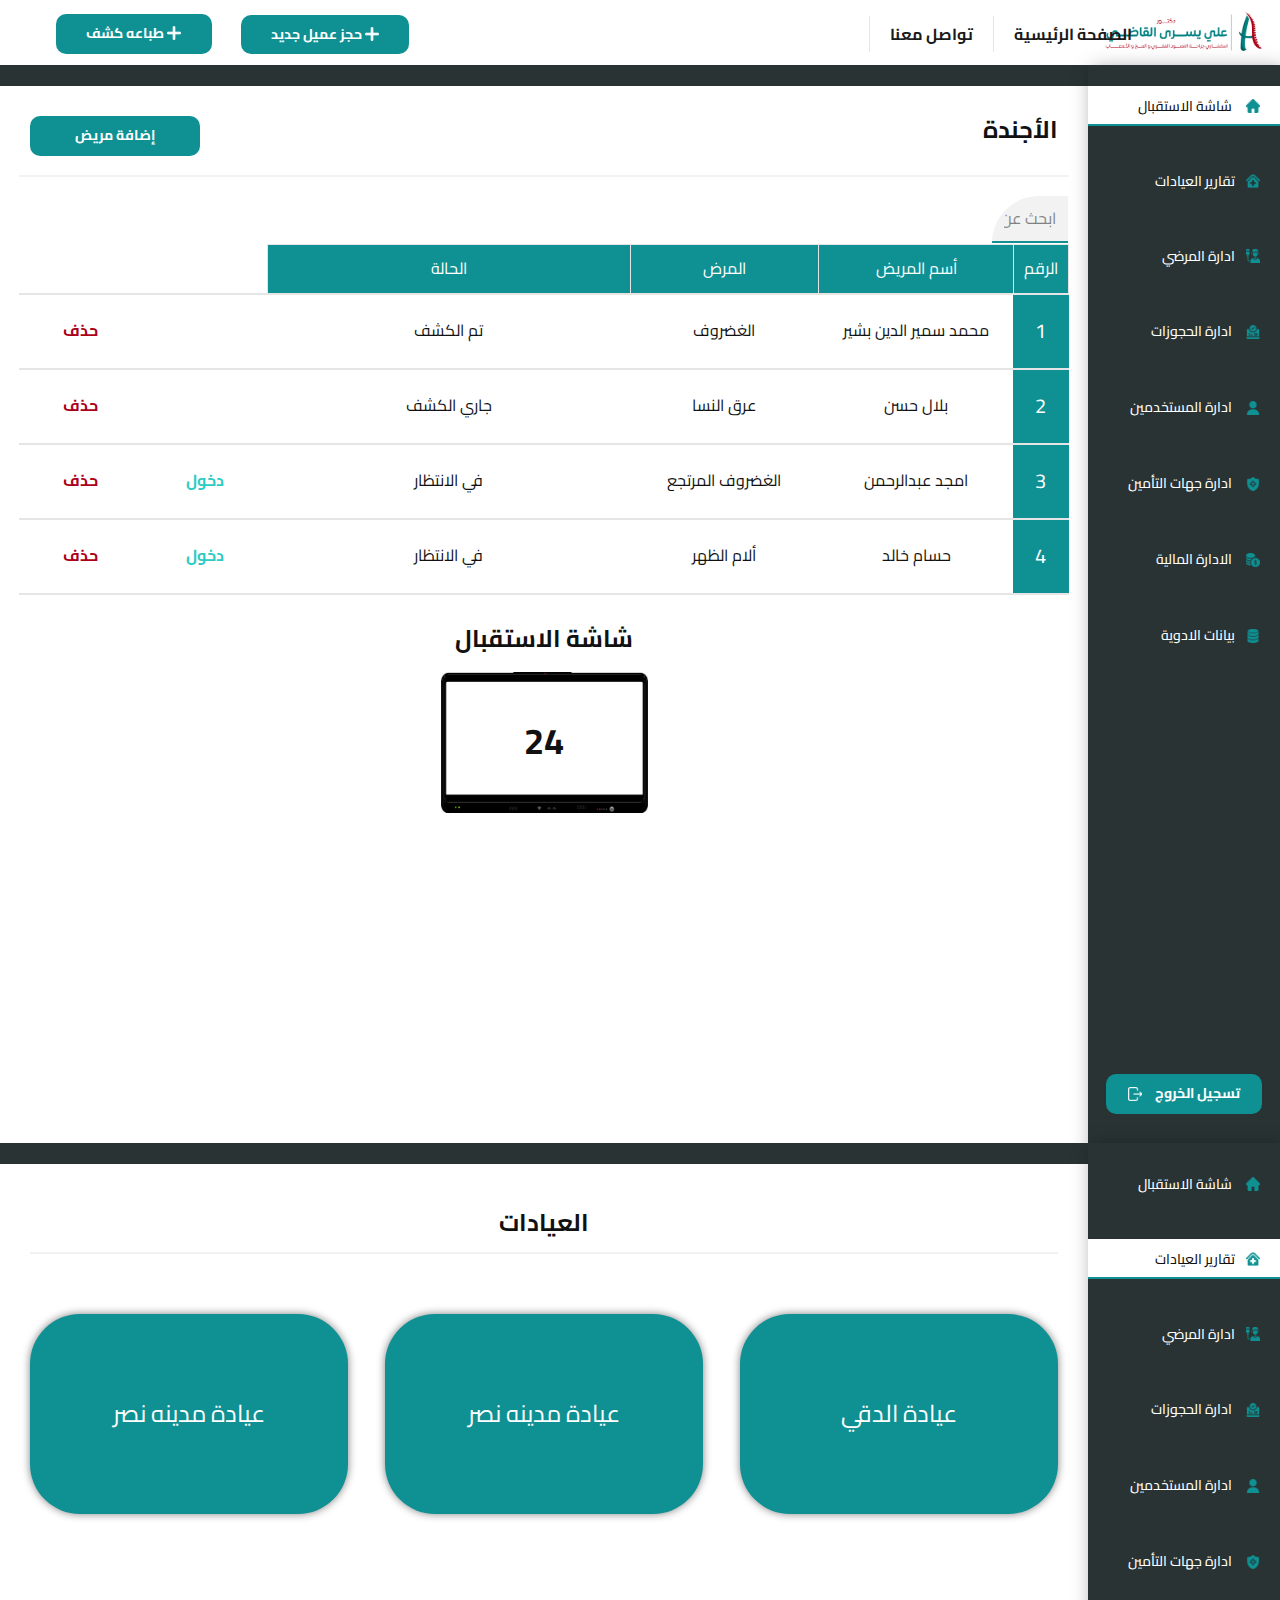
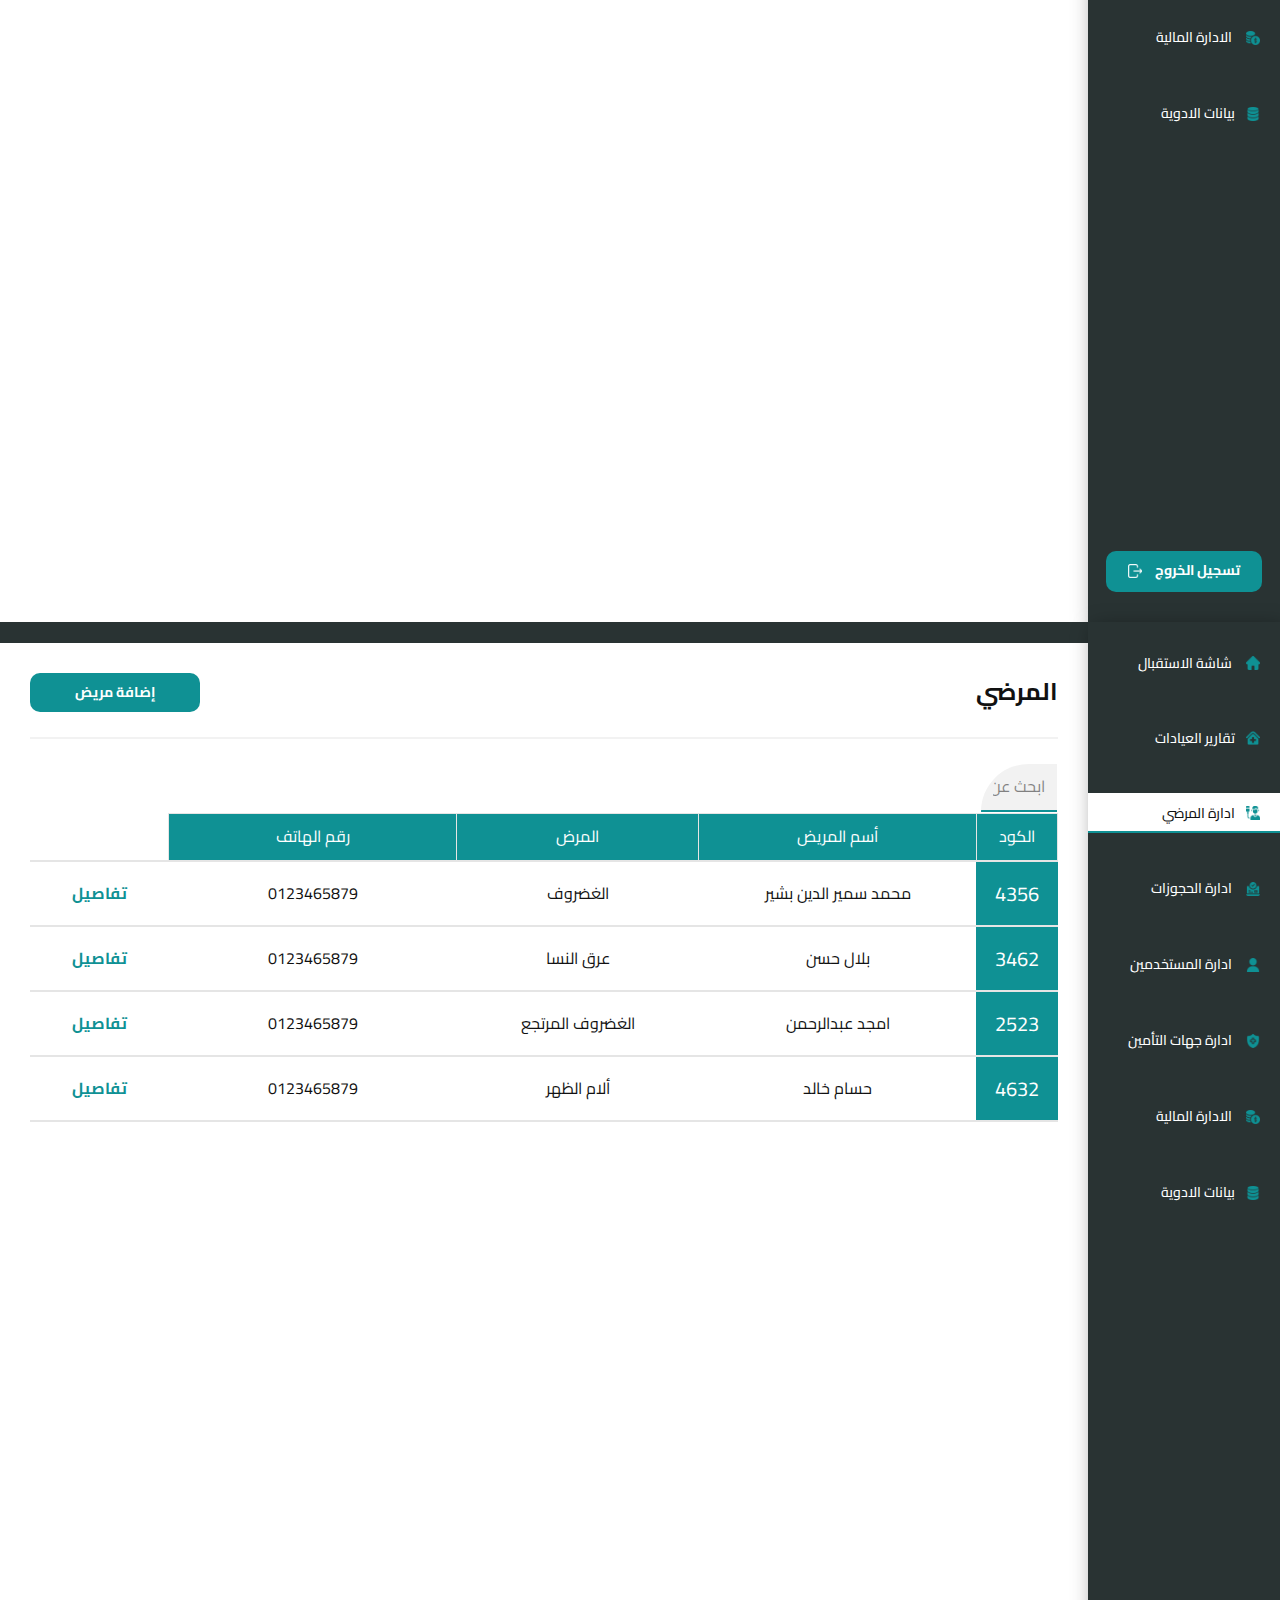
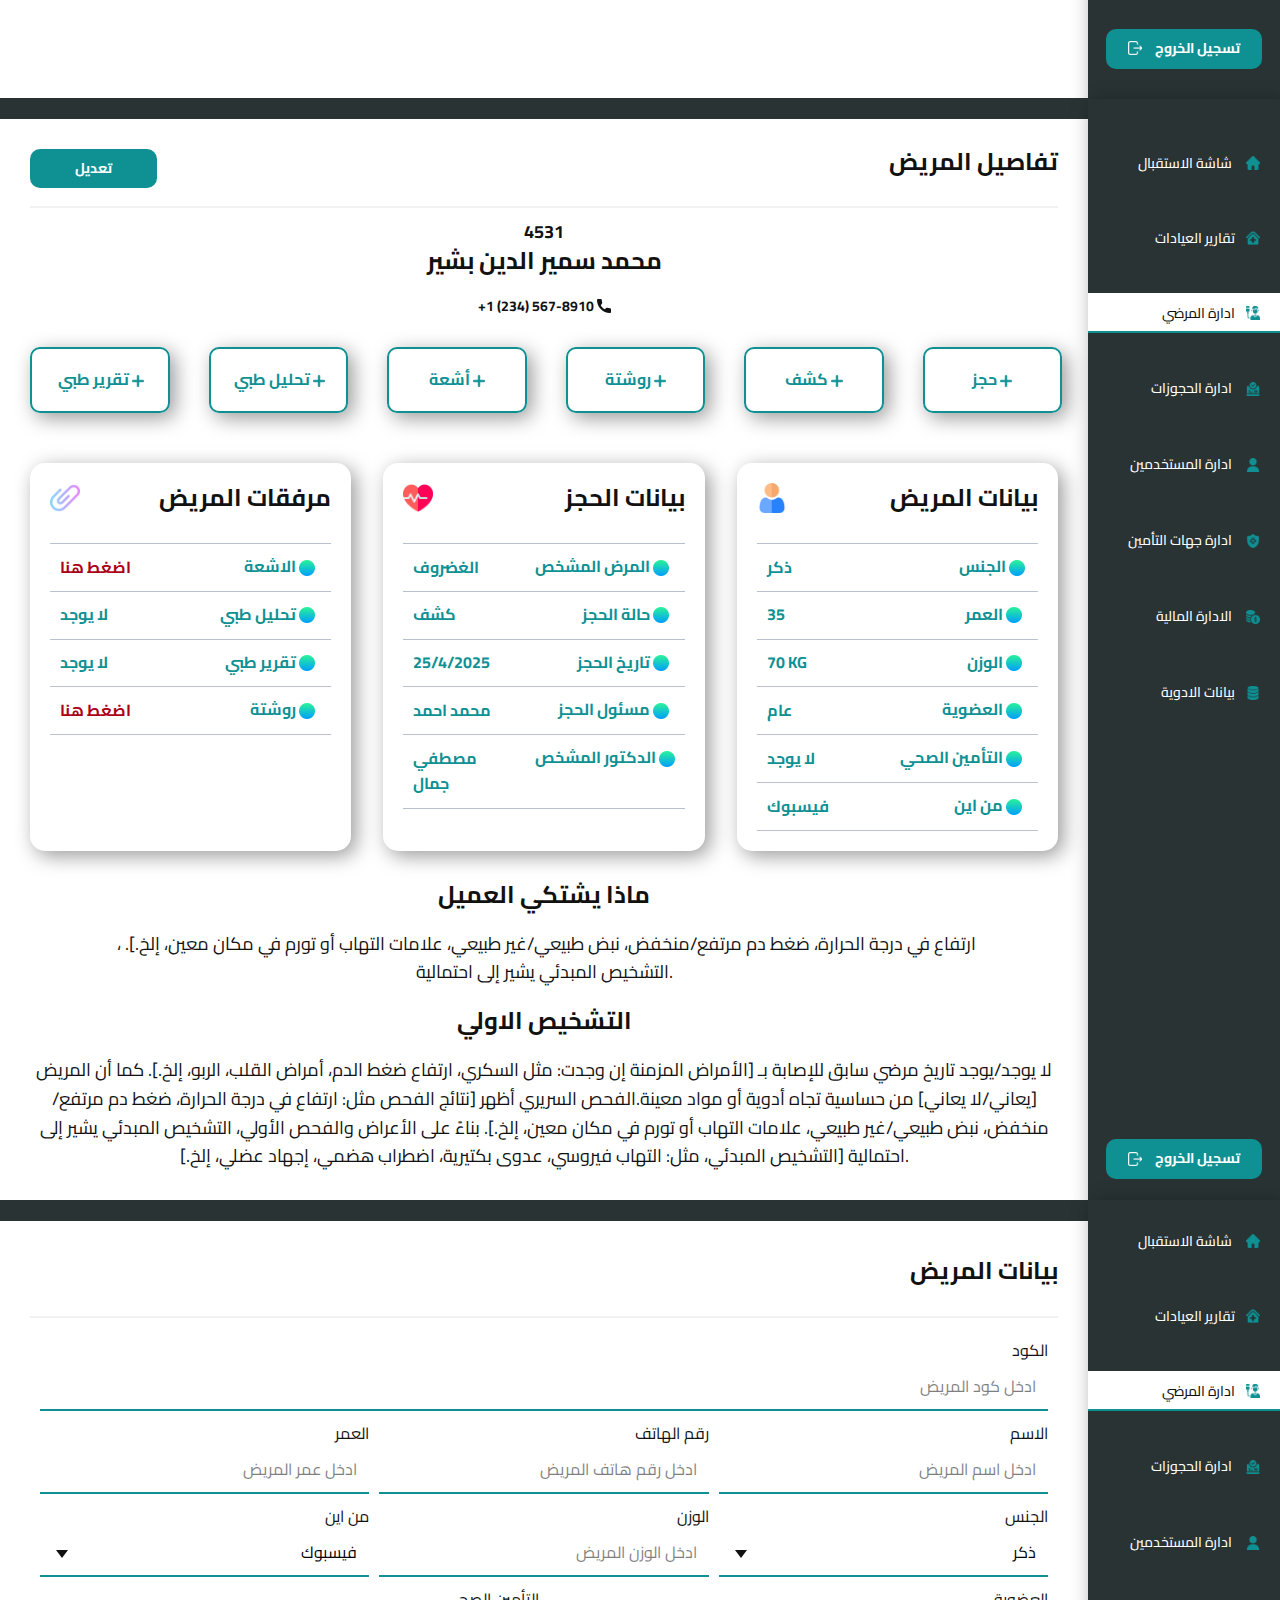
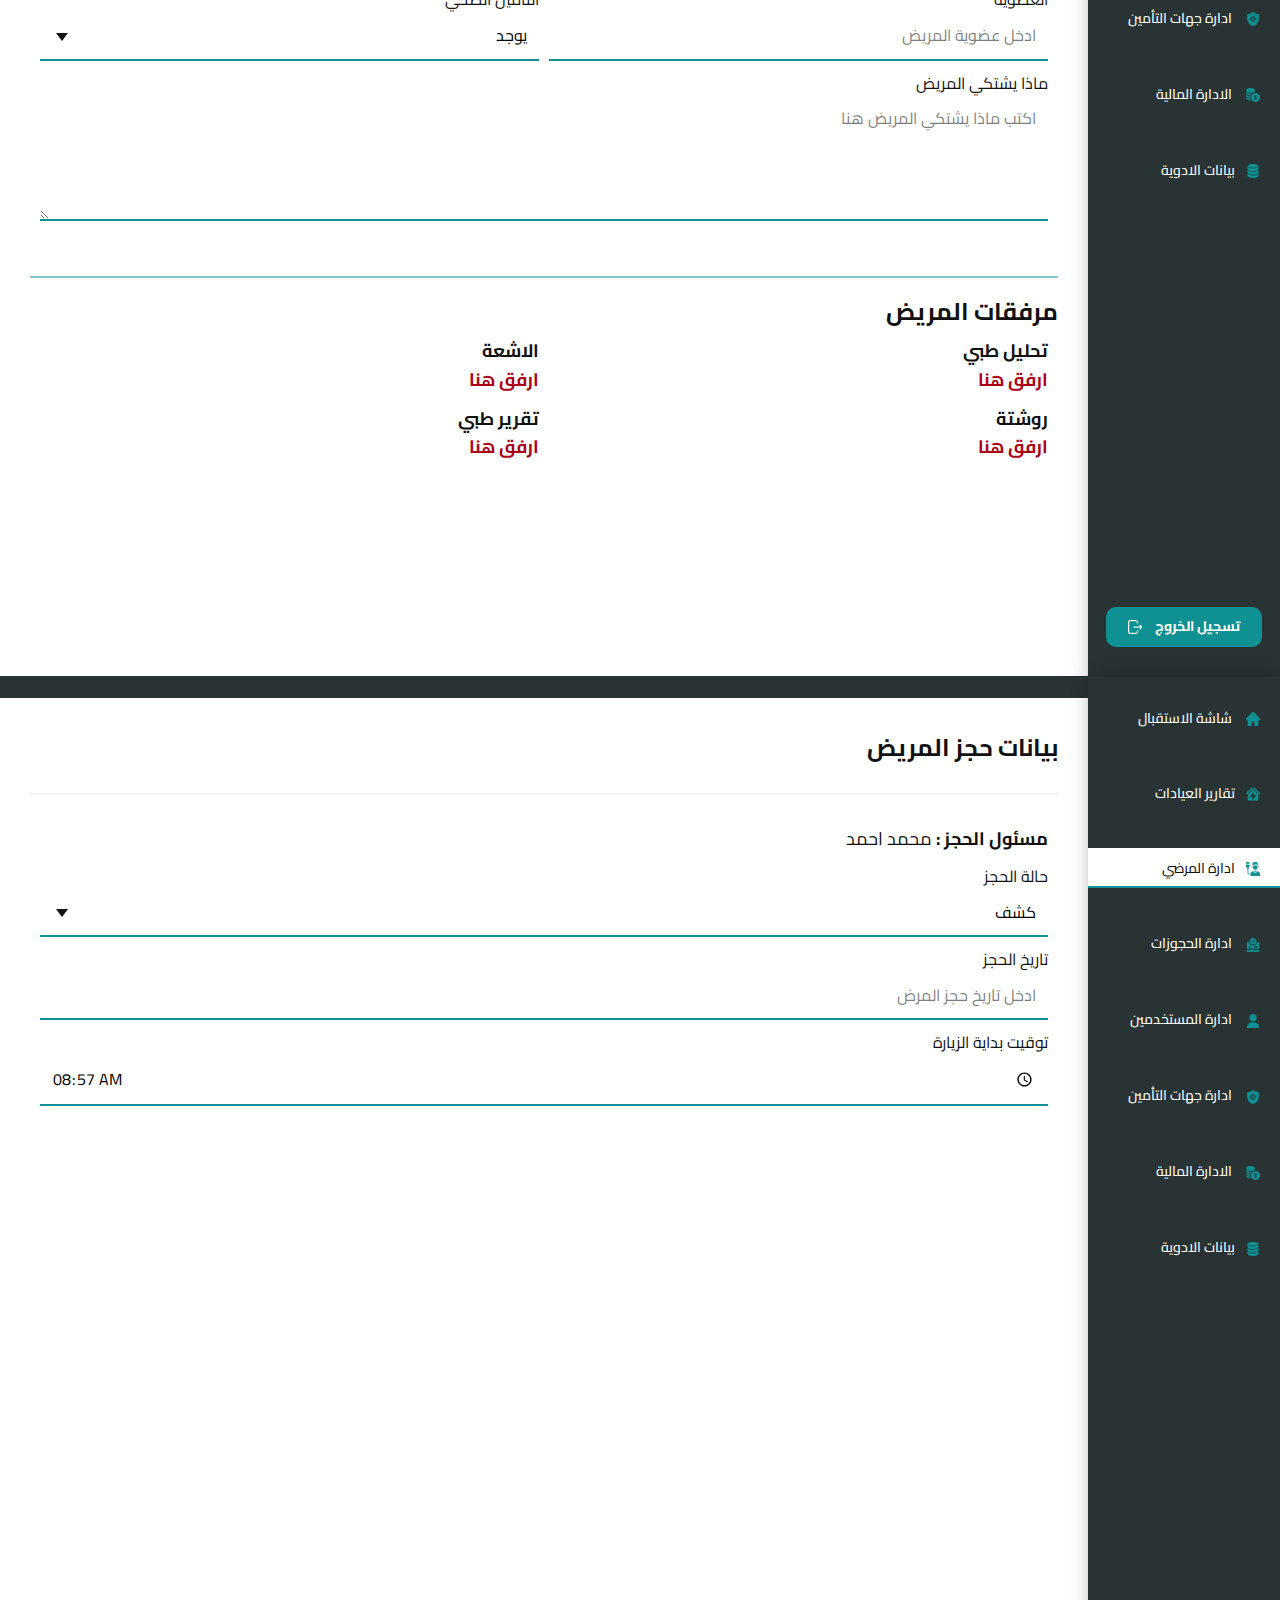
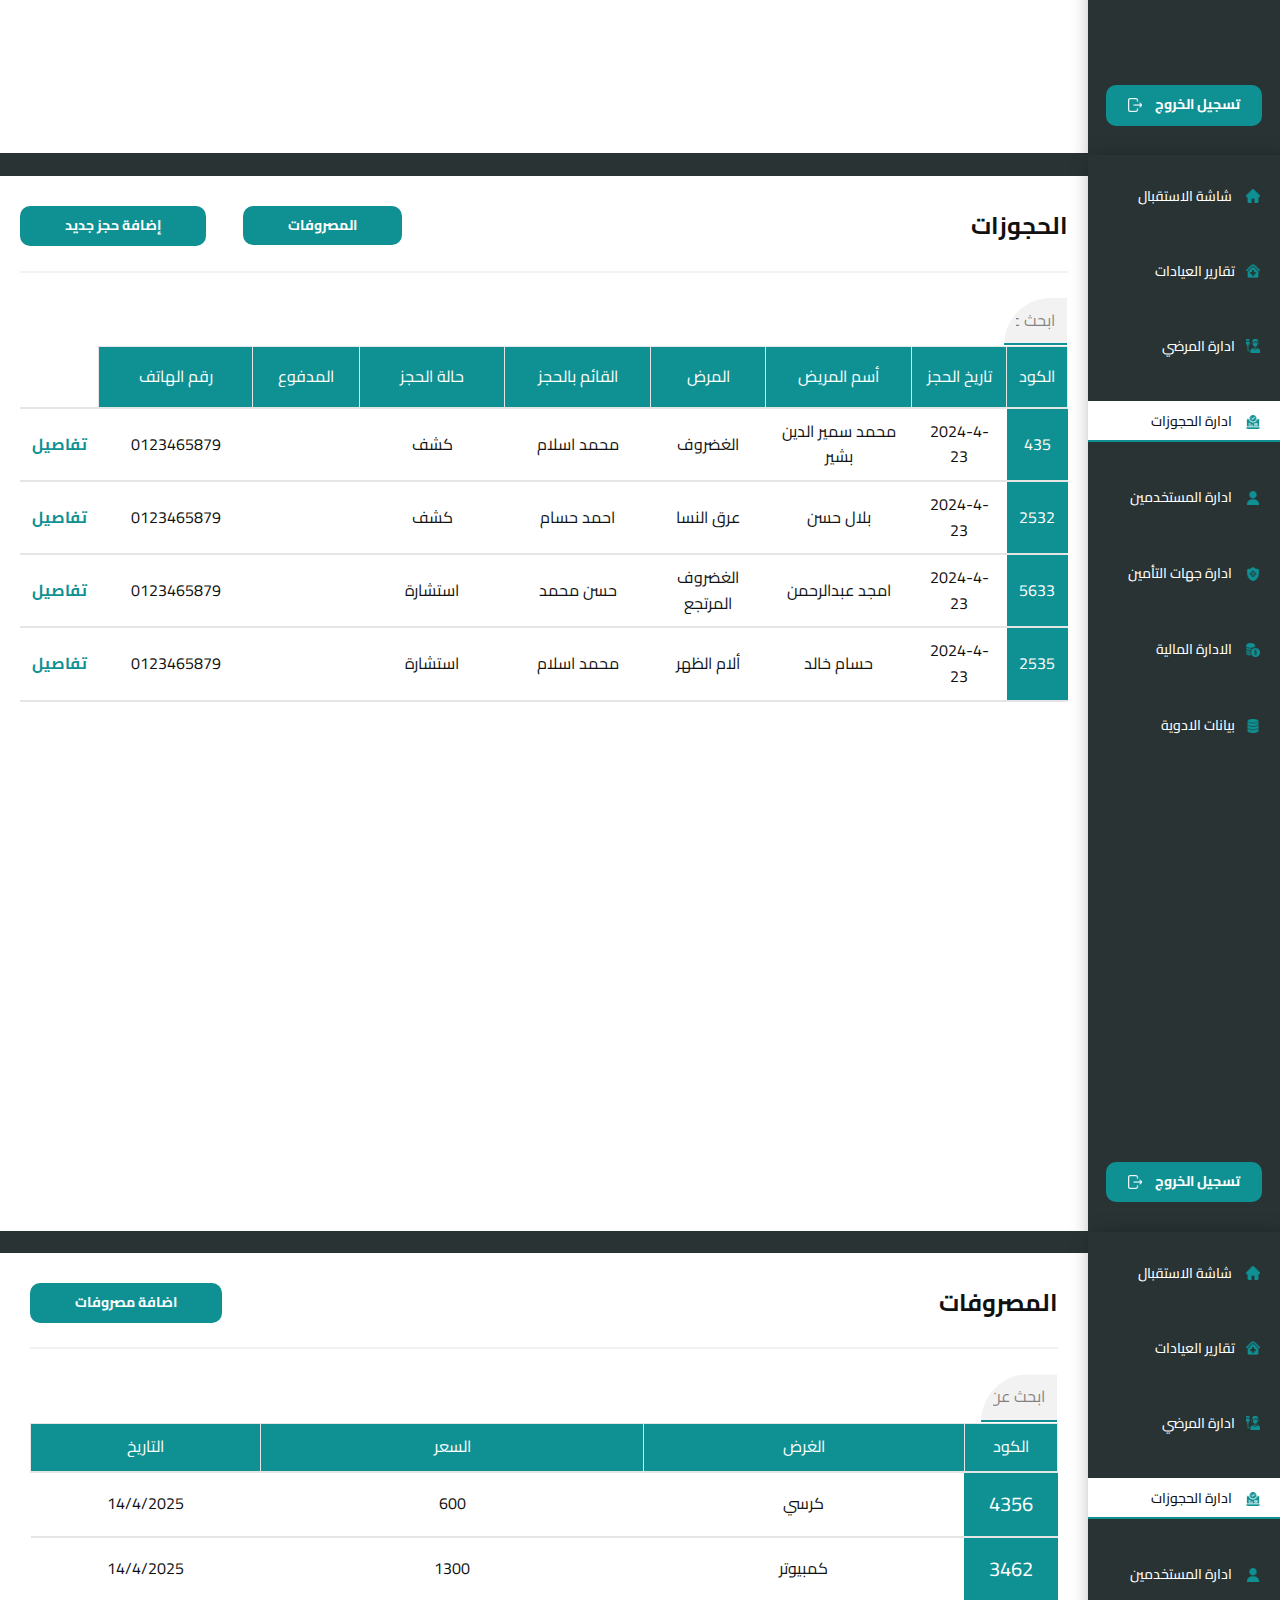
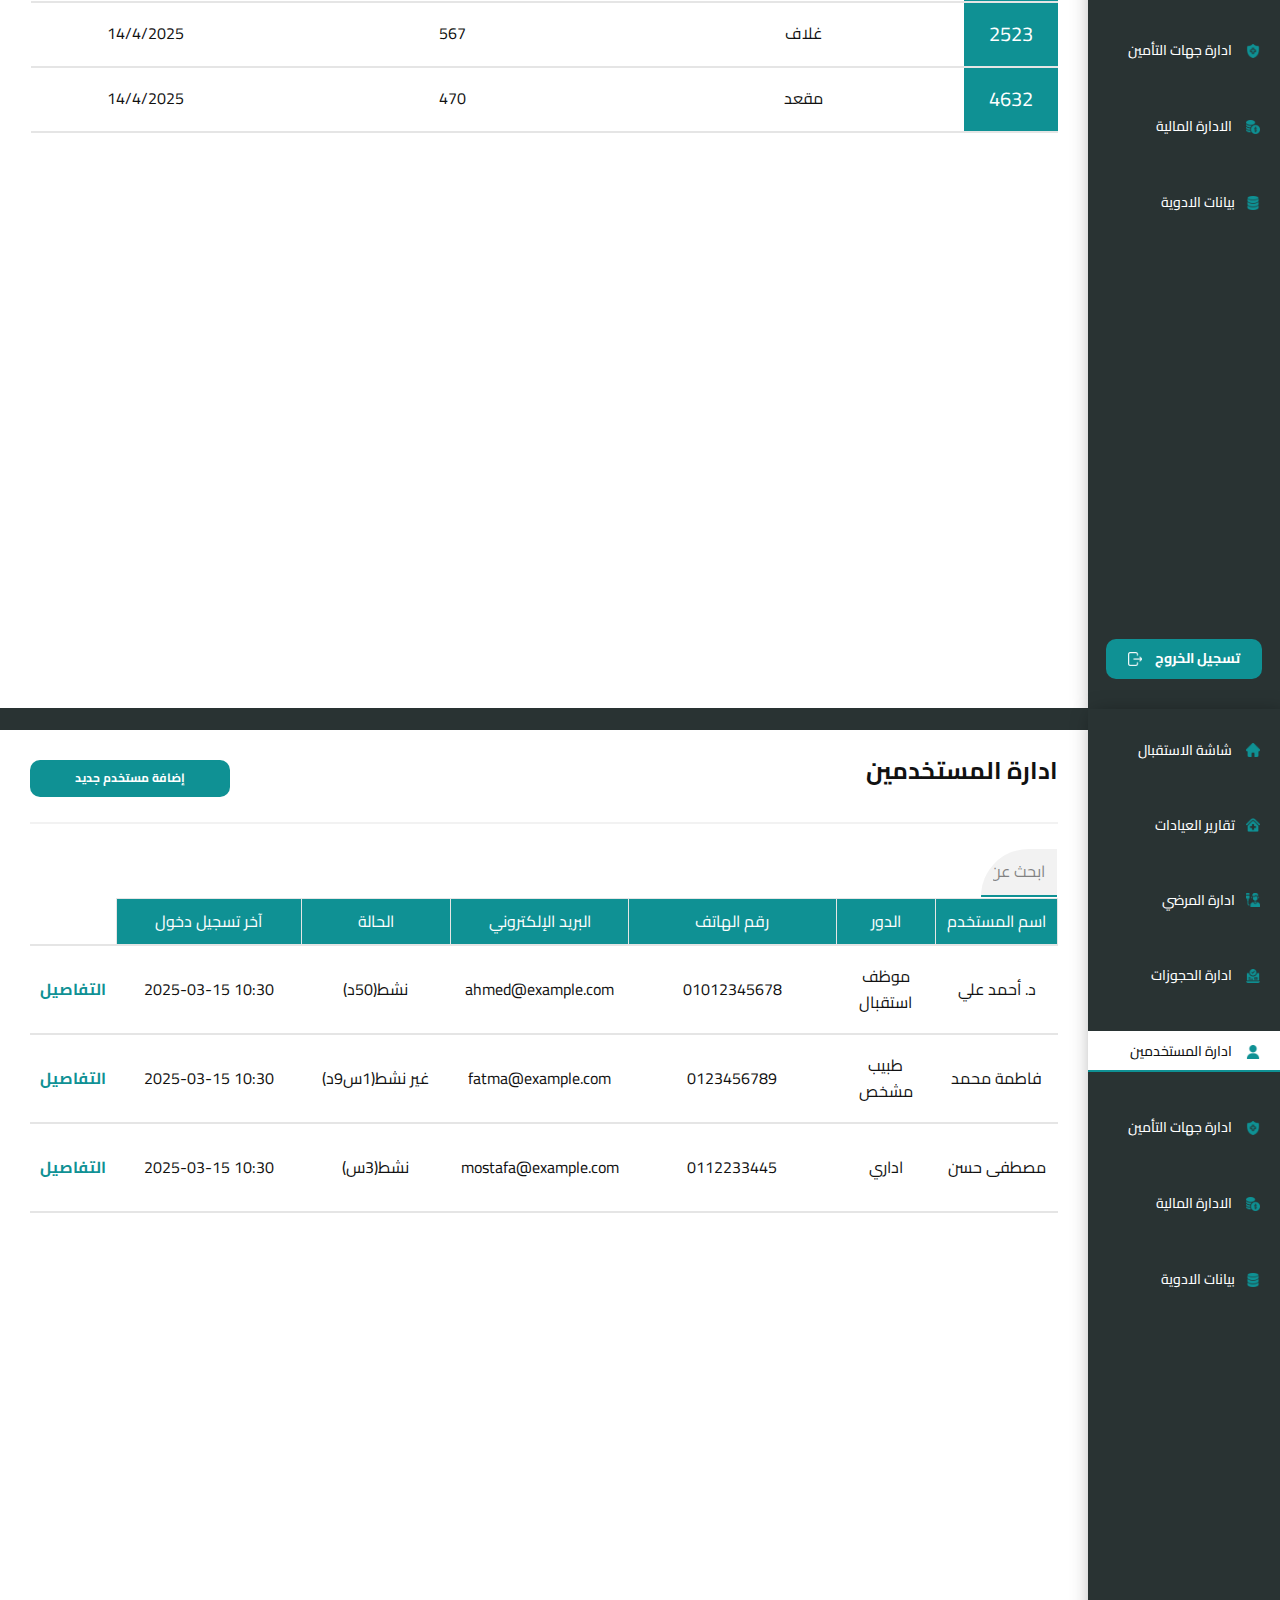
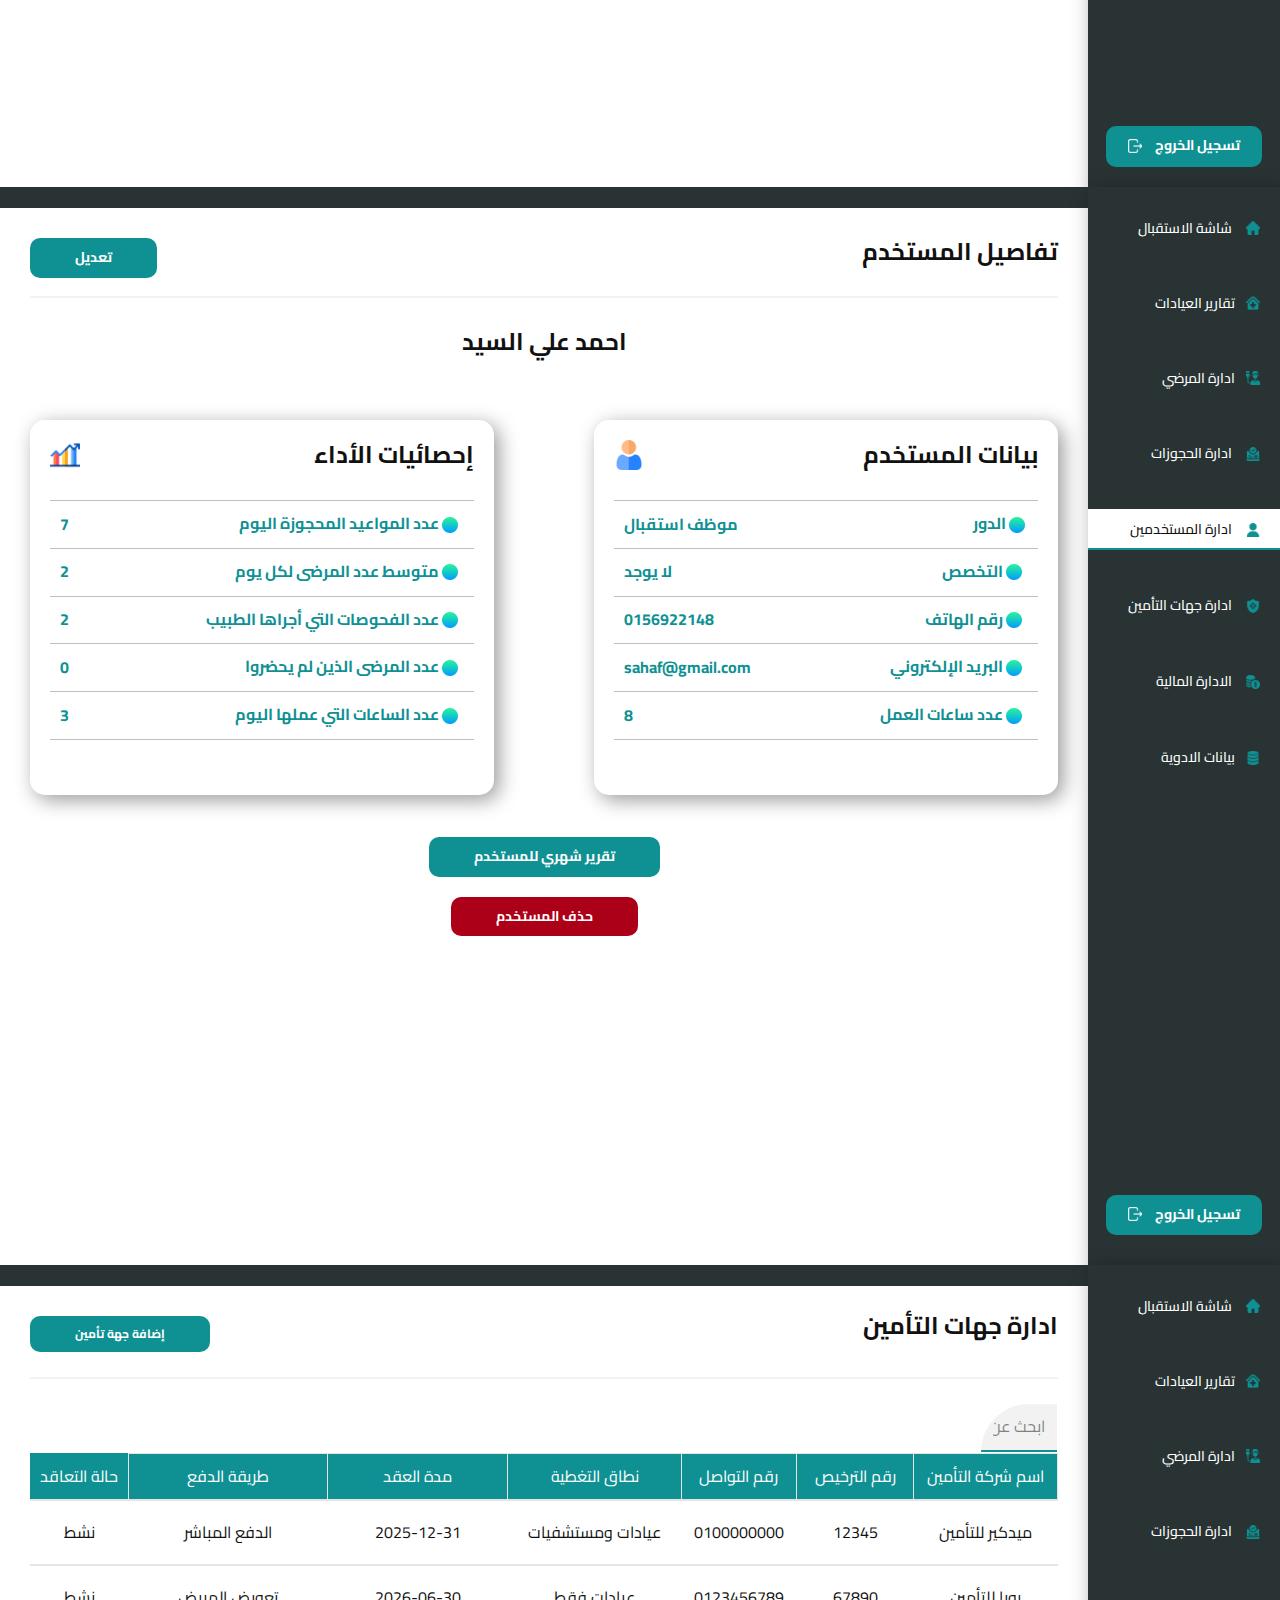
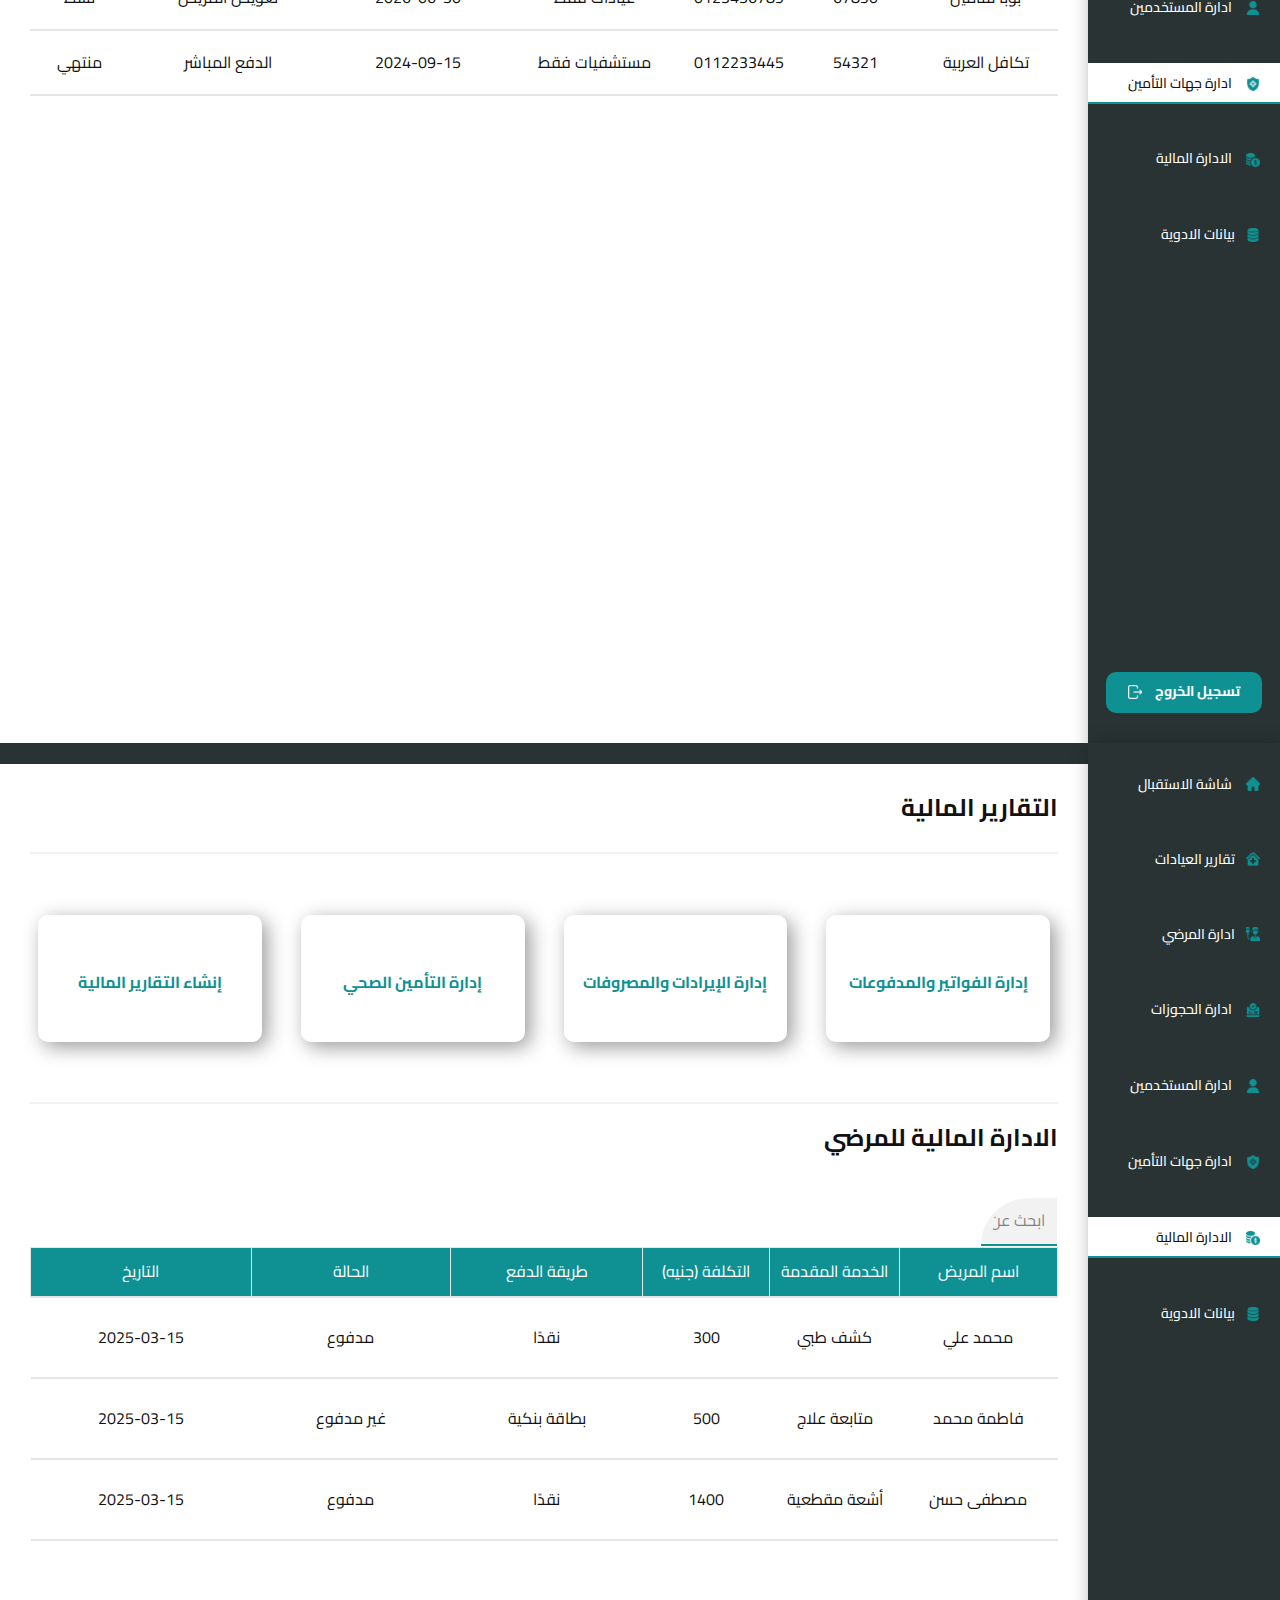
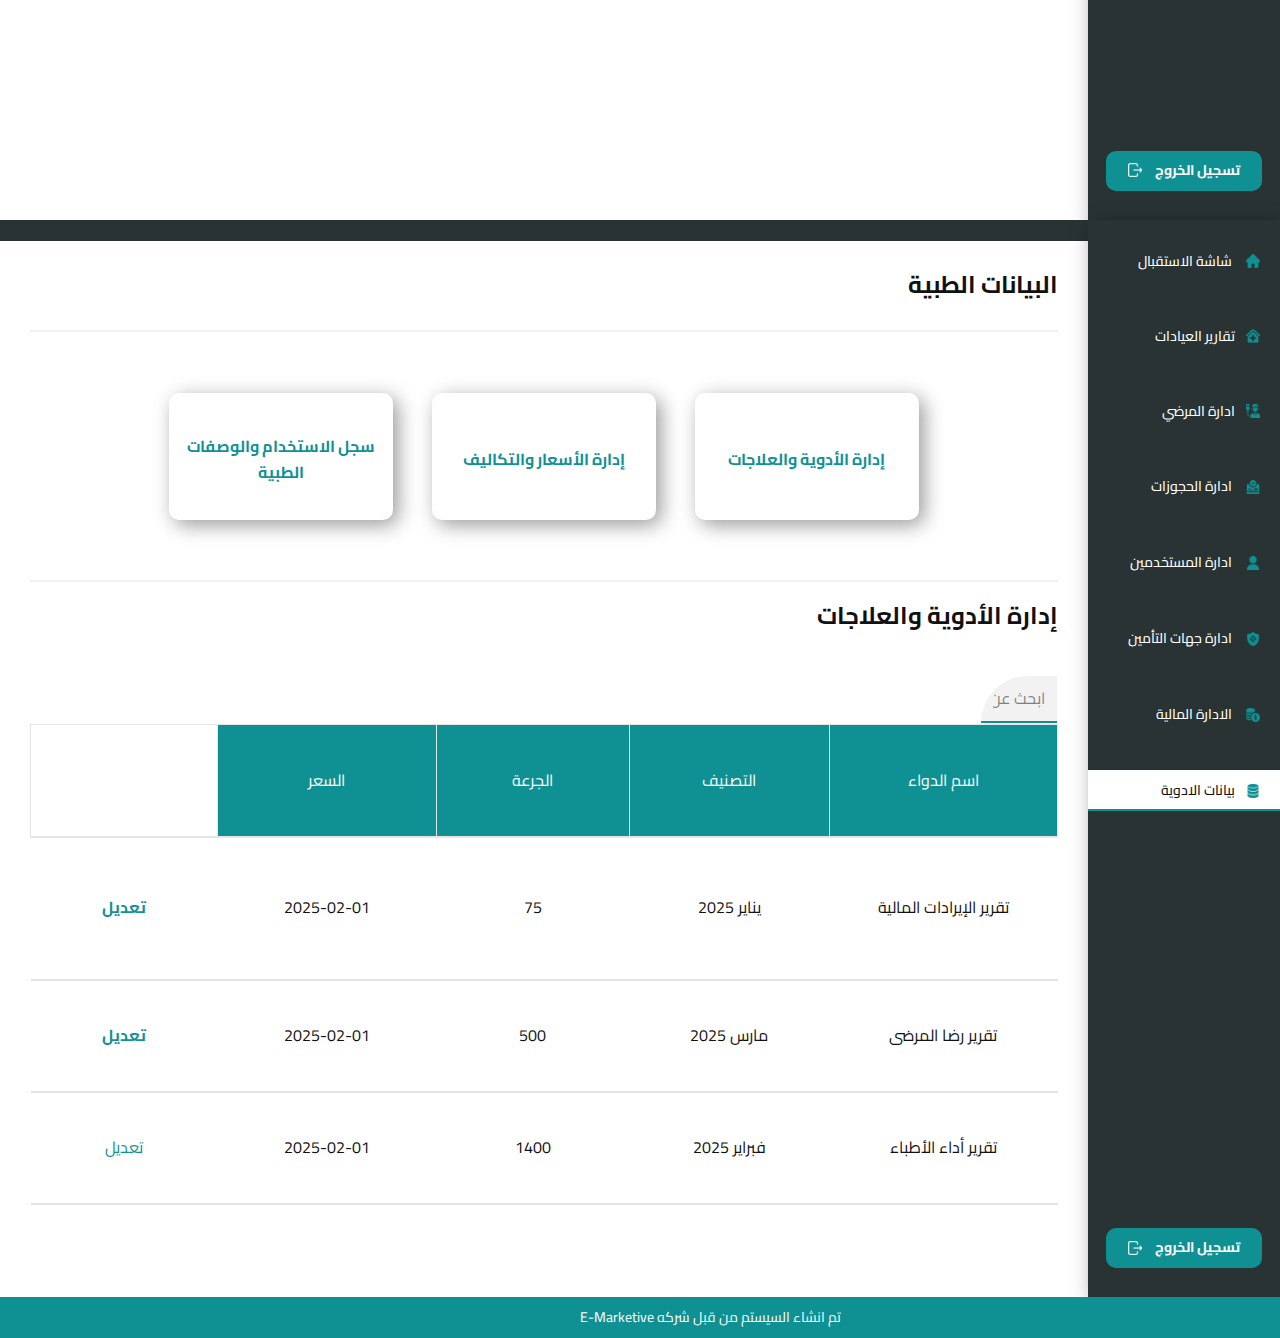
==== index.html @ 4fb304ab "first commit" ====
<!DOCTYPE html>
<html style="font-size: 16px;" lang="en"><head>
    <meta name="viewport" content="width=device-width, initial-scale=1.0">
    <meta charset="utf-8">
    <meta name="keywords" content="">
    <meta name="description" content="">
    <title>Home</title>
    <link rel="stylesheet" href="nicepage.css" media="screen">
<link rel="stylesheet" href="index.css" media="screen">
    <script class="u-script" type="text/javascript" src="jquery.js" defer=""></script>
    <script class="u-script" type="text/javascript" src="nicepage.js" defer=""></script>
    <meta name="generator" content="Nicepage 7.6.4, nicepage.com">
    <meta name="referrer" content="origin">
    
    
    
    
    
    
    
    
    
    
    
    
    
    
    
    
    
    
    
    
    
    
    
    
    
    
    <link id="u-theme-google-font" rel="stylesheet" href="https://fonts.googleapis.com/css?family=Cairo:200,300,400,500,600,700,800,900">
    <script type="application/ld+json">{
		"@context": "http://schema.org",
		"@type": "Organization",
		"name": "System",
		"logo": "images/logo-dr-ali-06-1-1.png"
}</script>
    <meta name="theme-color" content="#0f9194">
    <meta property="og:title" content="Home">
    <meta property="og:description" content="">
    <meta property="og:type" content="website">
  <meta data-intl-tel-input-cdn-path="intlTelInput/"></head>
  <body data-home-page="Home.html" data-home-page-title="Home" data-path-to-root="./" data-include-products="false" class="u-body u-xl-mode" data-lang="en"><header class="u-clearfix u-header u-valign-middle-lg u-valign-middle-md u-valign-middle-sm u-valign-middle-xl u-header" id="header"><a href="./" data-page-id="916025482" class="u-align-center-xs u-align-right-lg u-align-right-md u-align-right-sm u-align-right-xl u-image u-logo u-image-1" data-image-width="1920" data-image-height="489" title="Home">
        <img src="images/logo-dr-ali-06-1-1.png" class="u-logo-image u-logo-image-1">
      </a><nav class="u-align-left u-menu u-menu-one-level u-offcanvas u-menu-1">
        <div class="menu-collapse" style="font-size: 0.875rem; letter-spacing: 0px; font-weight: 700;">
          <a class="u-button-style u-custom-left-right-menu-spacing u-custom-padding-bottom u-custom-text-color u-custom-top-bottom-menu-spacing u-hamburger-link u-nav-link u-text-active-palette-1-base u-text-hover-palette-2-base" href="#">
            <svg class="u-svg-link" viewBox="0 0 24 24"><use xlink:href="#menu-hamburger"></use></svg>
            <svg class="u-svg-content" version="1.1" id="menu-hamburger" viewBox="0 0 16 16" x="0px" y="0px" xmlns:xlink="http://www.w3.org/1999/xlink" xmlns="http://www.w3.org/2000/svg"><g><rect y="1" width="16" height="2"></rect><rect y="7" width="16" height="2"></rect><rect y="13" width="16" height="2"></rect>
</g></svg>
          </a>
        </div>
        <div class="u-custom-menu u-nav-container">
          <ul class="u-nav u-unstyled u-nav-1"><li class="u-nav-item"><a class="u-border-1 u-border-grey-10 u-border-no-bottom u-border-no-right u-border-no-top u-button-style u-nav-link u-text-active-palette-1-base u-text-grey-90 u-text-hover-palette-2-base" href="#" style="padding: 10px 20px;">تواصل معنا</a>
</li><li class="u-nav-item"><a class="u-border-1 u-border-grey-10 u-border-no-bottom u-border-no-right u-border-no-top u-button-style u-nav-link u-text-active-palette-1-base u-text-grey-90 u-text-hover-palette-2-base" href="./" style="padding: 10px 20px;">الصفحة الرئيسية</a>
</li></ul>
        </div>
        <div class="u-custom-menu u-nav-container-collapse">
          <div class="u-black u-container-style u-inner-container-layout u-opacity u-opacity-95 u-sidenav">
            <div class="u-inner-container-layout u-sidenav-overflow">
              <div class="u-menu-close"></div>
              <ul class="u-align-center u-nav u-popupmenu-items u-unstyled u-nav-2"><li class="u-nav-item"><a class="u-button-style u-nav-link" href="#">تواصل معنا</a>
</li><li class="u-nav-item"><a class="u-button-style u-nav-link" href="./">الصفحة الرئيسية</a>
</li></ul>
            </div>
          </div>
          <div class="u-black u-menu-overlay u-opacity u-opacity-70"></div>
        </div>
      </nav><div class="u-clearfix u-group-elements u-hidden-md u-hidden-sm u-hidden-xs u-group-elements-1">
        <a href="" class="u-btn u-button-style u-btn-1"> حجز عميل جديد&nbsp;<span class="u-file-icon u-icon u-text-white u-icon-1"><img src="images/3524388-7334ab16.png" alt=""></span>
        </a>
        <a href="" class="u-btn u-button-style u-btn-2"> طباعه كشف&nbsp;<span class="u-file-icon u-icon u-text-white u-icon-2"><img src="images/3524388-7334ab16.png" alt=""></span>
        </a>
      </div><div class="u-clearfix u-group-elements u-group-elements-2">
        <a href="" class="u-image u-logo u-image-2" data-image-width="1200" data-image-height="1200">
          <img src="images/Profile.png" class="u-logo-image u-logo-image-2">
        </a>
        <h6 class="u-headline u-text u-text-default u-text-1">
          <a href="/">اداري </a>
        </h6>
      </div><span class="u-align-center-xs u-dialog-link u-file-icon u-hidden-lg u-hidden-md u-hidden-sm u-hidden-xl u-hover-feature u-icon u-icon-3" data-href="#popup-1a54"><img src="images/4725672.png" alt=""></span></header>
    <section class="u-clearfix u-valign-middle-md u-valign-middle-sm u-valign-middle-xs u-section-1" id="sec-51ac">
      <div class="data-layout-selected u-clearfix u-expanded-width u-layout-wrap u-layout-wrap-1">
        <div class="u-layout">
          <div class="u-layout-row">
            <div class="u-container-style u-layout-cell u-palette-1-dark-3 u-size-50-lg u-size-50-md u-size-50-sm u-size-50-xs u-size-51-xl u-layout-cell-1">
              <div class="u-container-layout u-valign-bottom-xl u-valign-top-lg u-valign-top-md u-valign-top-sm u-valign-top-xs u-container-layout-1">
                <div class="custom-expanded u-container-style u-expanded-width u-group u-white u-group-1">
                  <div class="u-container-layout u-valign-top-lg u-container-layout-2">
                    <a href="#popup-d5b1" class="u-align-left u-border-none u-btn u-button-style u-dialog-link u-hover-feature u-hover-palette-2-base u-palette-1-base u-btn-1"> إضافة مريض</a>
                    <h4 class="u-align-right u-text u-text-default u-text-1">الأجندة</h4>
                    <div class="u-align-center u-border-2 u-border-grey-10 u-expanded-width u-line u-line-horizontal u-opacity u-opacity-50 u-line-1"></div>
                    <div class="rtl u-align-right u-form u-form-1">
                      <form action="https://forms.nicepagesrv.com/v2/form/process" class="u-clearfix u-form-horizontal u-inner-form" source="email" name="form" style="padding: 1px;">
                        <div class="u-form-email u-form-group u-label-none">
                          <label for="email-db12" class="u-label">Email</label>
                          <input type="email" placeholder="ابحث عن المريض" id="email-db12" name="search" class="u-border-2 u-border-no-left u-border-no-right u-border-no-top u-border-palette-1-base u-grey-5 u-input u-input-rectangle u-radius u-input-1" required="">
                        </div>
                        <div class="u-align-left u-form-group u-form-submit u-label-none">
                          <a href="#" class="u-border-none u-btn u-btn-submit u-button-style u-palette-1-base u-btn-2"></a>
                          <input type="submit" value="submit" class="u-form-control-hidden">
                        </div>
                        <div class="u-form-send-message u-form-send-success">Thank you! Your message has been sent.</div>
                        <div class="u-form-send-error u-form-send-message">Unable to send your message. Please fix errors then try again.</div>
                        <input type="hidden" value="" name="recaptchaResponse">
                      </form>
                    </div>
                    <div class="u-align-center u-expanded-width u-table u-table-responsive u-table-1">
                      <table class="u-table-entity">
                        <colgroup>
                          <col width="11.9%">
                          <col width="12.1%">
                          <col width="35.2%">
                          <col width="18.2%">
                          <col width="18.8%">
                          <col width="3.8%">
                        </colgroup>
                        <thead class="u-palette-1-base u-table-header u-table-header-1">
                          <tr style="height: 49px;">
                            <th class="u-align-center u-table-cell u-white u-table-cell-1"></th>
                            <th class="u-align-center u-table-cell u-white u-table-cell-2"></th>
                            <th class="u-align-center u-border-1 u-border-grey-10 u-table-cell">الحالة </th>
                            <th class="u-align-center u-border-1 u-border-grey-10 u-table-cell">المرض</th>
                            <th class="u-align-center u-border-1 u-border-grey-10 u-table-cell">أسم المريض</th>
                            <th class="u-align-center u-border-1 u-border-grey-10 u-table-cell">الرقم </th>
                          </tr>
                        </thead>
                        <tbody class="u-align-center u-table-body">
                          <tr style="height: 75px;">
                            <td class="u-align-center u-border-2 u-border-grey-10 u-border-no-left u-border-no-right u-table-cell u-text-palette-2-base u-table-cell-7">حذف </td>
                            <td class="u-align-center u-border-2 u-border-grey-10 u-border-no-left u-border-no-right u-table-cell u-text-palette-4-base u-table-cell-8"></td>
                            <td class="u-border-2 u-border-grey-10 u-border-no-left u-border-no-right u-table-cell">تم الكشف </td>
                            <td class="u-align-center u-border-2 u-border-grey-10 u-border-no-left u-border-no-right u-table-cell">الغضروف </td>
                            <td class="u-align-center u-border-2 u-border-grey-10 u-border-no-left u-border-no-right u-table-cell">محمد سمير الدين​ بشير</td>
                            <td class="u-align-center u-border-2 u-border-grey-10 u-border-no-left u-border-no-right u-palette-1-base u-table-cell u-table-cell-12">1 </td>
                          </tr>
                          <tr style="height: 75px;">
                            <td class="u-align-center u-border-2 u-border-grey-10 u-border-no-left u-border-no-right u-table-cell u-text-palette-2-base u-table-cell-13"> حذف </td>
                            <td class="u-align-center u-border-2 u-border-grey-10 u-border-no-left u-border-no-right u-table-cell u-text-palette-4-base u-table-cell-14"></td>
                            <td class="u-border-2 u-border-grey-10 u-border-no-left u-border-no-right u-table-cell">جاري الكشف </td>
                            <td class="u-align-center u-border-2 u-border-grey-10 u-border-no-left u-border-no-right u-table-cell"> عرق النسا</td>
                            <td class="u-align-center u-border-2 u-border-grey-10 u-border-no-left u-border-no-right u-table-cell">بلال حسن</td>
                            <td class="u-align-center u-border-2 u-border-grey-10 u-border-no-left u-border-no-right u-palette-1-base u-table-cell u-table-cell-18">2</td>
                          </tr>
                          <tr style="height: 75px;">
                            <td class="u-align-center u-border-2 u-border-grey-10 u-border-no-left u-border-no-right u-table-cell u-text-palette-2-base u-table-cell-19">حذف </td>
                            <td class="u-align-center u-border-2 u-border-grey-10 u-border-no-left u-border-no-right u-table-cell u-text-palette-4-base u-table-cell-20"> دخول</td>
                            <td class="u-border-2 u-border-grey-10 u-border-no-left u-border-no-right u-table-cell">في الانتظار </td>
                            <td class="u-align-center u-border-2 u-border-grey-10 u-border-no-left u-border-no-right u-table-cell"> الغضروف المرتجع</td>
                            <td class="u-align-center u-border-2 u-border-grey-10 u-border-no-left u-border-no-right u-table-cell">امجد عبدالرحمن </td>
                            <td class="u-align-center u-border-2 u-border-grey-10 u-border-no-left u-border-no-right u-palette-1-base u-table-cell u-table-cell-24">3 </td>
                          </tr>
                          <tr style="height: 75px;">
                            <td class="u-align-center u-border-2 u-border-grey-10 u-border-no-left u-border-no-right u-table-cell u-text-palette-2-base u-table-cell-25">حذف </td>
                            <td class="u-align-center u-border-2 u-border-grey-10 u-border-no-left u-border-no-right u-table-cell u-text-palette-4-base u-table-cell-26"> دخول</td>
                            <td class="u-border-2 u-border-grey-10 u-border-no-left u-border-no-right u-table-cell"> في الانتظار </td>
                            <td class="u-align-center u-border-2 u-border-grey-10 u-border-no-left u-border-no-right u-table-cell">ألام الظهر </td>
                            <td class="u-align-center u-border-2 u-border-grey-10 u-border-no-left u-border-no-right u-table-cell">حسام خالد </td>
                            <td class="u-align-center u-border-2 u-border-grey-10 u-border-no-left u-border-no-right u-palette-1-base u-table-cell u-table-cell-30">4</td>
                          </tr>
                        </tbody>
                      </table>
                    </div>
                    <h4 class="u-align-center u-text u-text-default u-text-2">شاشة الاستقبال</h4>
                    <div class="u-container-style u-group u-image u-shape-rectangle u-image-1" data-image-width="4254" data-image-height="2904">
                      <div class="u-container-layout u-valign-middle u-container-layout-3">
                        <h3 class="u-align-center u-text u-text-default u-text-3">24</h3>
                      </div>
                    </div>
                  </div>
                </div>
              </div>
            </div>
            <div class="u-container-style u-hidden-xs u-layout-cell u-palette-1-dark-3 u-size-10-lg u-size-10-md u-size-10-sm u-size-10-xs u-size-9-xl u-layout-cell-2" title="">
              <div class="u-container-layout u-valign-bottom-sm u-valign-bottom-xl u-valign-bottom-xs u-container-layout-4">
                <div class="u-expanded-width u-list u-list-1">
                  <div class="u-repeater u-repeater-1">
                    <div class="u-border-2 u-border-no-left u-border-no-right u-border-no-top u-border-palette-1-base u-container-style u-custom-item u-hover-feature u-list-item u-repeater-item u-white u-list-item-1">
                      <div class="u-container-layout u-similar-container u-container-layout-5">
                        <h6 class="u-align-right u-hover-feature u-text u-text-4">شاشة الاستقبال&nbsp;<span class="u-file-icon u-icon u-text-palette-1-base u-icon-1"><img src="images/1946436-05e400eb.png" alt=""></span>
                        </h6>
                      </div>
                    </div>
                    <div class="u-border-2 u-border-no-left u-border-no-right u-border-no-top u-border-palette-1-dark-3 u-container-align-right u-container-style u-custom-item u-hover-feature u-list-item u-repeater-item u-list-item-2">
                      <div class="u-container-layout u-similar-container u-container-layout-6">
                        <h6 class="u-align-right u-hover-feature u-text u-text-5">تقارير العيادات<span class="u-file-icon u-icon u-text-palette-1-base u-icon-2"><img src="images/1808-04119d95.png" alt=""></span>
                        </h6>
                      </div>
                    </div>
                    <div class="u-border-2 u-border-no-left u-border-no-right u-border-no-top u-border-palette-1-dark-3 u-container-align-right u-container-style u-custom-item u-hover-feature u-list-item u-repeater-item u-list-item-3">
                      <div class="u-container-layout u-similar-container u-container-layout-7">
                        <h6 class="u-align-right u-hover-feature u-text u-text-6">ادارة المرضي<span class="u-file-icon u-icon u-text-palette-1-base u-icon-3"><img src="images/4930240-57917a1b.png" alt=""></span>
                        </h6>
                      </div>
                    </div>
                    <div class="u-border-2 u-border-no-left u-border-no-right u-border-no-top u-border-palette-1-dark-3 u-container-align-right u-container-style u-custom-item u-hover-feature u-list-item u-repeater-item u-list-item-4">
                      <div class="u-container-layout u-similar-container u-container-layout-8">
                        <h6 class="u-align-right u-hover-feature u-text u-text-7">ادارة الحجوزات&nbsp;<span class="u-file-icon u-icon u-text-palette-1-base u-icon-4"><img src="images/5309530-4176f56d.png" alt=""></span>
                        </h6>
                      </div>
                    </div>
                    <div class="u-border-2 u-border-no-left u-border-no-right u-border-no-top u-border-palette-1-dark-3 u-container-align-right u-container-style u-custom-item u-hover-feature u-list-item u-repeater-item u-list-item-5">
                      <div class="u-container-layout u-similar-container u-container-layout-9">
                        <h6 class="u-align-right u-hover-feature u-text u-text-8">ادارة المستخدمين&nbsp;<span class="u-file-icon u-icon u-text-palette-1-base u-icon-5"><img src="images/456212-47ad7708.png" alt=""></span>
                        </h6>
                      </div>
                    </div>
                    <div class="u-border-2 u-border-no-left u-border-no-right u-border-no-top u-border-palette-1-dark-3 u-container-align-right u-container-style u-custom-item u-hover-feature u-list-item u-repeater-item u-list-item-6">
                      <div class="u-container-layout u-similar-container u-container-layout-10">
                        <h6 class="u-align-right u-hover-feature u-text u-text-9">ادارة جهات التأمين&nbsp;<span class="u-file-icon u-icon u-text-palette-1-base u-icon-6"><img src="images/2309996-77d6af3c.png" alt=""></span>
                        </h6>
                      </div>
                    </div>
                    <div class="u-border-2 u-border-no-left u-border-no-right u-border-no-top u-border-palette-1-dark-3 u-container-align-right u-container-style u-custom-item u-hover-feature u-list-item u-repeater-item u-list-item-7">
                      <div class="u-container-layout u-similar-container u-container-layout-11">
                        <h6 class="u-align-right u-hover-feature u-text u-text-10">الادارة المالية&nbsp;<span class="u-file-icon u-icon u-text-palette-1-base u-icon-7"><img src="images/1604644-015dbc19.png" alt=""></span>
                        </h6>
                      </div>
                    </div>
                    <div class="u-border-2 u-border-no-left u-border-no-right u-border-no-top u-border-palette-1-dark-3 u-container-align-right u-container-style u-custom-item u-hover-feature u-list-item u-repeater-item u-list-item-8">
                      <div class="u-container-layout u-similar-container u-container-layout-12">
                        <h6 class="u-align-right u-hover-feature u-text u-text-11">بيانات الادوية<span class="u-file-icon u-icon u-text-palette-1-base u-icon-8"><img src="images/1059-c1b95b39.png" alt=""></span>
                        </h6>
                      </div>
                    </div>
                  </div>
                </div>
                <a href="" class="u-align-center u-border-none u-btn u-button-style u-hover-feature u-hover-palette-2-base u-palette-1-base u-btn-3">
                  <span class="u-file-icon u-icon u-text-white u-icon-9"><img src="images/1286853-e6bb3c19.png" alt=""></span>&nbsp;​تسجيل الخروج
                </a>
              </div>
            </div>
          </div>
        </div>
      </div>
      
      
      
      
      
      
      
      
      
      
      
      
      
      
      
      
      
      
    </section>
    <section class="u-clearfix u-valign-middle-md u-valign-middle-sm u-section-2" id="sec-99cd">
      <div class="data-layout-selected u-clearfix u-expanded-width u-layout-wrap u-layout-wrap-1">
        <div class="u-layout">
          <div class="u-layout-row">
            <div class="u-container-style u-layout-cell u-palette-1-dark-3 u-size-50-lg u-size-50-md u-size-50-sm u-size-50-xs u-size-51-xl u-layout-cell-1">
              <div class="u-container-layout u-valign-bottom-xl u-valign-top-lg u-valign-top-md u-valign-top-sm u-valign-top-xs u-container-layout-1">
                <div class="u-container-style u-expanded-width-lg u-expanded-width-md u-expanded-width-sm u-expanded-width-xl u-group u-white u-group-1">
                  <div class="u-container-layout u-valign-top-lg u-valign-top-md u-valign-top-sm u-valign-top-xs u-container-layout-2">
                    <h4 class="u-align-center u-text u-text-default u-text-1">العيادات </h4>
                    <div class="u-align-center u-border-2 u-border-grey-10 u-expanded-width u-line u-line-horizontal u-opacity u-opacity-50 u-line-1"></div>
                    <div class="custom-expanded u-expanded-width-lg u-expanded-width-md u-expanded-width-sm u-expanded-width-xl u-list u-list-1">
                      <div class="u-repeater u-repeater-1">
                        <div class="u-container-style u-hover-feature u-list-item u-palette-1-base u-radius u-repeater-item u-shape-round u-list-item-1">
                          <div class="u-container-layout u-similar-container u-valign-middle-lg u-valign-middle-md u-valign-middle-sm u-valign-middle-xs u-container-layout-3">
                            <h4 class="u-align-center u-text u-text-default u-text-2"> عيادة مدينه نصر</h4>
                          </div>
                        </div>
                        <div class="u-container-style u-hover-feature u-list-item u-palette-1-base u-radius u-repeater-item u-shape-round u-list-item-2">
                          <div class="u-container-layout u-similar-container u-valign-middle-lg u-valign-middle-md u-valign-middle-sm u-valign-middle-xs u-container-layout-4">
                            <h4 class="u-align-center u-text u-text-default u-text-3"> عيادة مدينه نصر</h4>
                          </div>
                        </div>
                        <div class="u-container-style u-hover-feature u-list-item u-palette-1-base u-radius u-repeater-item u-shape-round u-list-item-3">
                          <div class="u-container-layout u-similar-container u-valign-middle-lg u-valign-middle-md u-valign-middle-sm u-valign-middle-xs u-container-layout-5">
                            <h4 class="u-align-center u-text u-text-default u-text-4">عيادة الدقي</h4>
                          </div>
                        </div>
                      </div>
                    </div>
                  </div>
                </div>
              </div>
            </div>
            <div class="u-container-style u-hidden-xs u-layout-cell u-palette-1-dark-3 u-size-10-lg u-size-10-md u-size-10-sm u-size-10-xs u-size-9-xl u-layout-cell-2" title="">
              <div class="u-container-layout u-valign-bottom-sm u-valign-bottom-xs u-container-layout-6">
                <div class="u-expanded-width u-list u-list-2">
                  <div class="u-repeater u-repeater-2">
                    <div class="u-border-2 u-border-no-left u-border-no-right u-border-no-top u-border-palette-1-dark-3 u-container-style u-custom-item u-hover-feature u-list-item u-repeater-item u-list-item-4">
                      <div class="u-container-layout u-similar-container u-container-layout-7">
                        <h6 class="u-align-right u-hover-feature u-text u-text-5">شاشة الاستقبال&nbsp;<span class="u-file-icon u-icon u-text-palette-1-base u-icon-1"><img src="images/1946436-05e400eb.png" alt=""></span>
                        </h6>
                      </div>
                    </div>
                    <div class="u-border-2 u-border-no-left u-border-no-right u-border-no-top u-border-palette-1-base u-container-align-right u-container-style u-custom-item u-hover-feature u-list-item u-repeater-item u-white u-list-item-5">
                      <div class="u-container-layout u-similar-container u-container-layout-8">
                        <h6 class="u-align-right u-hover-feature u-text u-text-6">تقارير العيادات<span class="u-file-icon u-icon u-text-palette-1-base u-icon-2"><img src="images/1808-04119d95.png" alt=""></span>
                        </h6>
                      </div>
                    </div>
                    <div class="u-border-2 u-border-no-left u-border-no-right u-border-no-top u-border-palette-1-dark-3 u-container-align-right u-container-style u-custom-item u-hover-feature u-list-item u-repeater-item u-list-item-6">
                      <div class="u-container-layout u-similar-container u-container-layout-9">
                        <h6 class="u-align-right u-hover-feature u-text u-text-7">ادارة المرضي<span class="u-file-icon u-icon u-text-palette-1-base u-icon-3"><img src="images/4930240-57917a1b.png" alt=""></span>
                        </h6>
                      </div>
                    </div>
                    <div class="u-border-2 u-border-no-left u-border-no-right u-border-no-top u-border-palette-1-dark-3 u-container-align-right u-container-style u-custom-item u-hover-feature u-list-item u-repeater-item u-list-item-7">
                      <div class="u-container-layout u-similar-container u-container-layout-10">
                        <h6 class="u-align-right u-hover-feature u-text u-text-8">ادارة الحجوزات&nbsp;<span class="u-file-icon u-icon u-text-palette-1-base u-icon-4"><img src="images/5309530-4176f56d.png" alt=""></span>
                        </h6>
                      </div>
                    </div>
                    <div class="u-border-2 u-border-no-left u-border-no-right u-border-no-top u-border-palette-1-dark-3 u-container-align-right u-container-style u-custom-item u-hover-feature u-list-item u-repeater-item u-list-item-8">
                      <div class="u-container-layout u-similar-container u-container-layout-11">
                        <h6 class="u-align-right u-hover-feature u-text u-text-9">ادارة المستخدمين&nbsp;<span class="u-file-icon u-icon u-text-palette-1-base u-icon-5"><img src="images/456212-47ad7708.png" alt=""></span>
                        </h6>
                      </div>
                    </div>
                    <div class="u-border-2 u-border-no-left u-border-no-right u-border-no-top u-border-palette-1-dark-3 u-container-align-right u-container-style u-custom-item u-hover-feature u-list-item u-repeater-item u-list-item-9">
                      <div class="u-container-layout u-similar-container u-container-layout-12">
                        <h6 class="u-align-right u-hover-feature u-text u-text-10">ادارة جهات التأمين&nbsp;<span class="u-file-icon u-icon u-text-palette-1-base u-icon-6"><img src="images/2309996-77d6af3c.png" alt=""></span>
                        </h6>
                      </div>
                    </div>
                    <div class="u-border-2 u-border-no-left u-border-no-right u-border-no-top u-border-palette-1-dark-3 u-container-align-right u-container-style u-custom-item u-hover-feature u-list-item u-repeater-item u-list-item-10">
                      <div class="u-container-layout u-similar-container u-container-layout-13">
                        <h6 class="u-align-right u-hover-feature u-text u-text-11">الادارة المالية&nbsp;<span class="u-file-icon u-icon u-text-palette-1-base u-icon-7"><img src="images/1604644-015dbc19.png" alt=""></span>
                        </h6>
                      </div>
                    </div>
                    <div class="u-border-2 u-border-no-left u-border-no-right u-border-no-top u-border-palette-1-dark-3 u-container-align-right u-container-style u-custom-item u-hover-feature u-list-item u-repeater-item u-list-item-11">
                      <div class="u-container-layout u-similar-container u-container-layout-14">
                        <h6 class="u-align-right u-hover-feature u-text u-text-12">بيانات الادوية<span class="u-file-icon u-icon u-text-palette-1-base u-icon-8"><img src="images/1059-c1b95b39.png" alt=""></span>
                        </h6>
                      </div>
                    </div>
                  </div>
                </div>
                <a href="" class="u-align-center u-border-none u-btn u-button-style u-hover-feature u-hover-palette-2-base u-palette-1-base u-btn-1">
                  <span class="u-file-icon u-icon u-text-white u-icon-9"><img src="images/1286853-e6bb3c19.png" alt=""></span>&nbsp;​تسجيل الخروج
                </a>
              </div>
            </div>
          </div>
        </div>
      </div>
      
      
      
      
      
      
      
      
      
      
      
      
      
      
      
      
      
      
      
      
    </section>
    <section class="u-clearfix u-section-3" id="sec-22d2">
      <div class="data-layout-selected u-clearfix u-expanded-width u-layout-wrap u-layout-wrap-1">
        <div class="u-layout">
          <div class="u-layout-row">
            <div class="u-container-style u-layout-cell u-palette-1-dark-3 u-size-50-lg u-size-50-md u-size-50-sm u-size-50-xs u-size-51-xl u-layout-cell-1">
              <div class="u-container-layout u-valign-bottom-lg u-valign-top-md u-valign-top-sm u-container-layout-1">
                <div class="u-container-style u-expanded-width u-group u-white u-group-1">
                  <div class="u-container-layout u-valign-top-md u-valign-top-sm u-container-layout-2">
                    <a href="#popup-b2ca" class="u-align-left u-border-none u-btn u-button-style u-dialog-link u-hover-feature u-hover-palette-2-base u-palette-1-base u-btn-1"> إضافة مريض</a>
                    <h4 class="u-align-right u-text u-text-default u-text-1">المرضي</h4>
                    <div class="u-align-center u-border-2 u-border-grey-10 u-expanded-width u-line u-line-horizontal u-opacity u-opacity-50 u-line-1"></div>
                    <div class="rtl u-align-right u-form u-form-1">
                      <form action="https://forms.nicepagesrv.com/v2/form/process" class="u-clearfix u-form-horizontal u-inner-form" source="email" name="form" style="padding: 1px;">
                        <div class="u-form-email u-form-group u-label-none">
                          <label for="email-db12" class="u-label">Email</label>
                          <input type="email" placeholder="ابحث عن المريض" id="email-db12" name="search" class="u-border-2 u-border-no-left u-border-no-right u-border-no-top u-border-palette-1-base u-grey-5 u-input u-input-rectangle u-radius u-input-1" required="">
                        </div>
                        <div class="u-align-left u-form-group u-form-submit u-label-none">
                          <a href="#" class="u-border-none u-btn u-btn-submit u-button-style u-palette-1-base u-btn-2"></a>
                          <input type="submit" value="submit" class="u-form-control-hidden">
                        </div>
                        <div class="u-form-send-message u-form-send-success">Thank you! Your message has been sent.</div>
                        <div class="u-form-send-error u-form-send-message">Unable to send your message. Please fix errors then try again.</div>
                        <input type="hidden" value="" name="recaptchaResponse">
                      </form>
                    </div>
                    <div class="u-align-center u-expanded-width u-table u-table-responsive u-table-1">
                      <table class="u-table-entity">
                        <colgroup>
                          <col width="13.5%">
                          <col width="28%">
                          <col width="23.6%">
                          <col width="27%">
                          <col width="7.9%">
                        </colgroup>
                        <thead class="u-palette-1-base u-table-header u-table-header-1">
                          <tr style="height: 48px;">
                            <th class="u-align-center u-table-cell u-white u-table-cell-1"></th>
                            <th class="u-align-center u-border-1 u-border-grey-10 u-table-cell">رقم الهاتف</th>
                            <th class="u-align-center u-border-1 u-border-grey-10 u-table-cell">المرض</th>
                            <th class="u-align-center u-border-1 u-border-grey-10 u-table-cell">أسم المريض</th>
                            <th class="u-align-center u-border-1 u-border-grey-10 u-table-cell">الكود</th>
                          </tr>
                        </thead>
                        <tbody class="u-align-center u-table-body">
                          <tr style="height: 65px;">
                            <td class="u-align-center u-border-2 u-border-grey-10 u-border-no-left u-border-no-right u-table-cell u-text-palette-1-base u-table-cell-6">تفاصيل</td>
                            <td class="u-border-2 u-border-grey-10 u-border-no-left u-border-no-right u-table-cell">0123465879</td>
                            <td class="u-align-center u-border-2 u-border-grey-10 u-border-no-left u-border-no-right u-table-cell">الغضروف </td>
                            <td class="u-align-center u-border-2 u-border-grey-10 u-border-no-left u-border-no-right u-table-cell">محمد سمير الدين​ بشير</td>
                            <td class="u-align-center u-border-2 u-border-grey-10 u-border-no-left u-border-no-right u-palette-1-base u-table-cell u-table-cell-10">4356</td>
                          </tr>
                          <tr style="height: 65px;">
                            <td class="u-align-center u-border-2 u-border-grey-10 u-border-no-left u-border-no-right u-table-cell u-text-palette-1-base u-table-cell-11"> تفاصيل</td>
                            <td class="u-border-2 u-border-grey-10 u-border-no-left u-border-no-right u-table-cell"> 0123465879</td>
                            <td class="u-align-center u-border-2 u-border-grey-10 u-border-no-left u-border-no-right u-table-cell"> عرق النسا</td>
                            <td class="u-align-center u-border-2 u-border-grey-10 u-border-no-left u-border-no-right u-table-cell">بلال حسن</td>
                            <td class="u-align-center u-border-2 u-border-grey-10 u-border-no-left u-border-no-right u-palette-1-base u-table-cell u-table-cell-15">3462</td>
                          </tr>
                          <tr style="height: 65px;">
                            <td class="u-align-center u-border-2 u-border-grey-10 u-border-no-left u-border-no-right u-table-cell u-text-palette-1-base u-table-cell-16"> تفاصيل</td>
                            <td class="u-border-2 u-border-grey-10 u-border-no-left u-border-no-right u-table-cell"> 0123465879</td>
                            <td class="u-align-center u-border-2 u-border-grey-10 u-border-no-left u-border-no-right u-table-cell"> الغضروف المرتجع</td>
                            <td class="u-align-center u-border-2 u-border-grey-10 u-border-no-left u-border-no-right u-table-cell">امجد عبدالرحمن </td>
                            <td class="u-align-center u-border-2 u-border-grey-10 u-border-no-left u-border-no-right u-palette-1-base u-table-cell u-table-cell-20">2523</td>
                          </tr>
                          <tr style="height: 65px;">
                            <td class="u-align-center u-border-2 u-border-grey-10 u-border-no-left u-border-no-right u-table-cell u-text-palette-1-base u-table-cell-21"> تفاصيل</td>
                            <td class="u-border-2 u-border-grey-10 u-border-no-left u-border-no-right u-table-cell"> 0123465879</td>
                            <td class="u-align-center u-border-2 u-border-grey-10 u-border-no-left u-border-no-right u-table-cell">ألام الظهر </td>
                            <td class="u-align-center u-border-2 u-border-grey-10 u-border-no-left u-border-no-right u-table-cell">حسام خالد </td>
                            <td class="u-align-center u-border-2 u-border-grey-10 u-border-no-left u-border-no-right u-palette-1-base u-table-cell u-table-cell-25">4632</td>
                          </tr>
                        </tbody>
                      </table>
                    </div>
                  </div>
                </div>
              </div>
            </div>
            <div class="u-container-style u-hidden-xs u-layout-cell u-palette-1-dark-3 u-size-10-lg u-size-10-md u-size-10-sm u-size-10-xs u-size-9-xl u-layout-cell-2" title="">
              <div class="u-container-layout u-valign-bottom-md u-valign-bottom-sm u-valign-bottom-xl u-valign-bottom-xs u-container-layout-3">
                <div class="u-expanded-width u-list u-list-1">
                  <div class="u-repeater u-repeater-1">
                    <div class="u-border-2 u-border-no-left u-border-no-right u-border-no-top u-border-palette-1-dark-3 u-container-style u-custom-item u-hover-feature u-list-item u-repeater-item u-list-item-1">
                      <div class="u-container-layout u-similar-container u-container-layout-4">
                        <h6 class="u-align-right u-hover-feature u-text u-text-2">شاشة الاستقبال&nbsp;<span class="u-file-icon u-icon u-text-palette-1-base u-icon-1"><img src="images/1946436-05e400eb.png" alt=""></span>
                        </h6>
                      </div>
                    </div>
                    <div class="u-border-2 u-border-no-left u-border-no-right u-border-no-top u-border-palette-1-dark-3 u-container-align-right u-container-style u-custom-item u-hover-feature u-list-item u-repeater-item u-list-item-2">
                      <div class="u-container-layout u-similar-container u-container-layout-5">
                        <h6 class="u-align-right u-hover-feature u-text u-text-3">تقارير العيادات<span class="u-file-icon u-icon u-text-palette-1-base u-icon-2"><img src="images/1808-04119d95.png" alt=""></span>
                        </h6>
                      </div>
                    </div>
                    <div class="u-border-2 u-border-no-left u-border-no-right u-border-no-top u-border-palette-1-base u-container-align-right u-container-style u-custom-item u-hover-feature u-list-item u-repeater-item u-white u-list-item-3">
                      <div class="u-container-layout u-similar-container u-container-layout-6">
                        <h6 class="u-align-right u-hover-feature u-text u-text-4">ادارة المرضي<span class="u-file-icon u-icon u-text-palette-1-base u-icon-3"><img src="images/4930240-57917a1b.png" alt=""></span>
                        </h6>
                      </div>
                    </div>
                    <div class="u-border-2 u-border-no-left u-border-no-right u-border-no-top u-border-palette-1-dark-3 u-container-align-right u-container-style u-custom-item u-hover-feature u-list-item u-repeater-item u-list-item-4">
                      <div class="u-container-layout u-similar-container u-container-layout-7">
                        <h6 class="u-align-right u-hover-feature u-text u-text-5">ادارة الحجوزات&nbsp;<span class="u-file-icon u-icon u-text-palette-1-base u-icon-4"><img src="images/5309530-4176f56d.png" alt=""></span>
                        </h6>
                      </div>
                    </div>
                    <div class="u-border-2 u-border-no-left u-border-no-right u-border-no-top u-border-palette-1-dark-3 u-container-align-right u-container-style u-custom-item u-hover-feature u-list-item u-repeater-item u-list-item-5">
                      <div class="u-container-layout u-similar-container u-container-layout-8">
                        <h6 class="u-align-right u-hover-feature u-text u-text-6">ادارة المستخدمين&nbsp;<span class="u-file-icon u-icon u-text-palette-1-base u-icon-5"><img src="images/456212-47ad7708.png" alt=""></span>
                        </h6>
                      </div>
                    </div>
                    <div class="u-border-2 u-border-no-left u-border-no-right u-border-no-top u-border-palette-1-dark-3 u-container-align-right u-container-style u-custom-item u-hover-feature u-list-item u-repeater-item u-list-item-6">
                      <div class="u-container-layout u-similar-container u-container-layout-9">
                        <h6 class="u-align-right u-hover-feature u-text u-text-7">ادارة جهات التأمين&nbsp;<span class="u-file-icon u-icon u-text-palette-1-base u-icon-6"><img src="images/2309996-77d6af3c.png" alt=""></span>
                        </h6>
                      </div>
                    </div>
                    <div class="u-border-2 u-border-no-left u-border-no-right u-border-no-top u-border-palette-1-dark-3 u-container-align-right u-container-style u-custom-item u-hover-feature u-list-item u-repeater-item u-list-item-7">
                      <div class="u-container-layout u-similar-container u-container-layout-10">
                        <h6 class="u-align-right u-hover-feature u-text u-text-8">الادارة المالية&nbsp;<span class="u-file-icon u-icon u-text-palette-1-base u-icon-7"><img src="images/1604644-015dbc19.png" alt=""></span>
                        </h6>
                      </div>
                    </div>
                    <div class="u-border-2 u-border-no-left u-border-no-right u-border-no-top u-border-palette-1-dark-3 u-container-align-right u-container-style u-custom-item u-hover-feature u-list-item u-repeater-item u-list-item-8">
                      <div class="u-container-layout u-similar-container u-container-layout-11">
                        <h6 class="u-align-right u-hover-feature u-text u-text-9">بيانات الادوية<span class="u-file-icon u-icon u-text-palette-1-base u-icon-8"><img src="images/1059-c1b95b39.png" alt=""></span>
                        </h6>
                      </div>
                    </div>
                  </div>
                </div>
                <a href="" class="u-align-center u-border-none u-btn u-button-style u-hover-feature u-hover-palette-2-base u-palette-1-base u-btn-3">
                  <span class="u-file-icon u-icon u-text-white u-icon-9"><img src="images/1286853-e6bb3c19.png" alt=""></span>&nbsp;​تسجيل الخروج
                </a>
              </div>
            </div>
          </div>
        </div>
      </div>
      
      
      
      
      
      
      
      
      
      
      
      
      
      
      
      
      
      
    </section>
    <section class="u-clearfix u-section-4" id="sec-4c0c">
      <div class="data-layout-selected u-clearfix u-expanded-width u-layout-wrap u-layout-wrap-1">
        <div class="u-layout">
          <div class="u-layout-row">
            <div class="u-container-style u-layout-cell u-palette-1-dark-3 u-size-50-lg u-size-50-md u-size-50-sm u-size-50-xs u-size-51-xl u-layout-cell-1">
              <div class="u-container-layout u-valign-bottom-lg u-valign-bottom-xl u-valign-top-md u-valign-top-sm u-valign-top-xs u-container-layout-1">
                <div class="u-container-style u-expanded-width u-group u-white u-group-1">
                  <div class="u-container-layout u-container-layout-2">
                    <h4 class="u-align-right u-text u-text-1">تفاصيل المريض</h4>
                    <a href="#popup-523b" class="u-align-center u-border-none u-btn u-button-style u-dialog-link u-hover-feature u-hover-palette-2-base u-palette-1-base u-btn-1">تعديل </a>
                    <div class="u-align-center u-border-2 u-border-grey-10 u-expanded-width u-line u-line-horizontal u-opacity u-opacity-50 u-line-1"></div>
                    <h6 class="u-align-center u-text u-text-default u-text-2">4531</h6>
                    <h4 class="u-align-center u-text u-text-default u-text-3">محمد سمير الدين بشير</h4>
                    <a href="" class="u-active-none u-align-center u-btn u-btn-rectangle u-button-style u-hover-none u-none u-btn-2">+1 (234) 567-8910&nbsp;<span class="u-icon"><svg class="u-svg-content" viewBox="0 0 405.333 405.333" x="0px" y="0px" style="width: 1em; height: 1em;"><path d="M373.333,266.88c-25.003,0-49.493-3.904-72.704-11.563c-11.328-3.904-24.192-0.896-31.637,6.699l-46.016,34.752    c-52.8-28.181-86.592-61.952-114.389-114.368l33.813-44.928c8.512-8.512,11.563-20.971,7.915-32.64    C142.592,81.472,138.667,56.96,138.667,32c0-17.643-14.357-32-32-32H32C14.357,0,0,14.357,0,32    c0,205.845,167.488,373.333,373.333,373.333c17.643,0,32-14.357,32-32V298.88C405.333,281.237,390.976,266.88,373.333,266.88z"></path></svg></span>
                    </a>
                    <div class="custom-expanded u-list u-list-1">
                      <div class="u-repeater u-repeater-1">
                        <div class="u-border-2 u-border-palette-1-base u-container-align-center u-container-style u-hover-feature u-list-item u-radius u-repeater-item u-shape-round u-list-item-1">
                          <div class="u-container-layout u-similar-container u-valign-middle u-container-layout-3">
                            <p class="rtl u-align-center u-text u-text-default u-text-palette-1-base u-text-4">
                              <span class="u-file-icon u-icon u-text-palette-1-base u-icon-2"><img src="images/3524388-6bf0f6bf.png" alt=""></span>&nbsp;<span style="font-weight: 700;">تقرير طبي&nbsp;</span>
                              <span style="font-weight: 700;"></span>
                            </p>
                          </div>
                        </div>
                        <div class="u-border-2 u-border-palette-1-base u-container-align-center u-container-style u-hover-feature u-list-item u-radius u-repeater-item u-shape-round u-list-item-2">
                          <div class="u-container-layout u-similar-container u-valign-middle u-container-layout-4">
                            <p class="rtl u-align-center u-text u-text-default u-text-palette-1-base u-text-5">
                              <span class="u-file-icon u-icon u-text-palette-1-base u-icon-3"><img src="images/3524388-6bf0f6bf.png" alt=""></span>&nbsp;<span style="font-weight: 700;">تحليل طبي&nbsp;</span>
                              <span style="font-weight: 700;"></span>
                            </p>
                          </div>
                        </div>
                        <div class="u-border-2 u-border-palette-1-base u-container-align-center u-container-style u-hover-feature u-list-item u-radius u-repeater-item u-shape-round u-list-item-3">
                          <div class="u-container-layout u-similar-container u-valign-middle u-container-layout-5">
                            <p class="u-align-center u-text u-text-default u-text-palette-1-base u-text-6">
                              <span style="font-weight: 700;">أشعة&nbsp;</span>
                              <span class="u-file-icon u-icon u-text-palette-1-base u-icon-4"><img src="images/3524388-6bf0f6bf.png" alt=""></span>
                              <span style="font-weight: 700;"></span>
                            </p>
                          </div>
                        </div>
                        <div class="u-border-2 u-border-palette-1-base u-container-align-center u-container-style u-hover-feature u-list-item u-radius u-repeater-item u-shape-round u-list-item-4">
                          <div class="u-container-layout u-similar-container u-valign-middle u-container-layout-6">
                            <p class="u-align-center u-text u-text-default u-text-palette-1-base u-text-7">
                              <span style="font-weight: 700;">روشتة&nbsp;</span>
                              <span class="u-file-icon u-icon u-text-palette-1-base u-icon-5"><img src="images/3524388-6bf0f6bf.png" alt=""></span>
                              <span style="font-weight: 700;"></span>
                            </p>
                          </div>
                        </div>
                        <div class="u-border-2 u-border-palette-1-base u-container-align-center u-container-style u-hover-feature u-list-item u-radius u-repeater-item u-shape-round u-list-item-5">
                          <div class="u-container-layout u-similar-container u-valign-middle u-container-layout-7">
                            <p class="u-align-center u-text u-text-default u-text-palette-1-base u-text-8"><b>كشف&nbsp;</b>
                              <span class="u-file-icon u-icon u-text-palette-1-base u-icon-6"><img src="images/3524388-6bf0f6bf.png" alt=""></span>
                              <span style="font-weight: 700;"></span>
                            </p>
                          </div>
                        </div>
                        <div class="u-border-2 u-border-palette-1-base u-container-align-center u-container-style u-hover-feature u-list-item u-radius u-repeater-item u-shape-round u-list-item-6">
                          <div class="u-container-layout u-similar-container u-valign-middle u-container-layout-8">
                            <p class="u-align-center u-text u-text-default u-text-palette-1-base u-text-9">
                              <span style="font-weight: 700;">حجز&nbsp;</span>
                              <span class="u-file-icon u-icon u-text-palette-1-base u-icon-7"><img src="images/3524388-6bf0f6bf.png" alt=""></span>
                              <span style="font-weight: 700;"></span>
                            </p>
                          </div>
                        </div>
                      </div>
                    </div>
                    <div class="u-expanded-width u-list u-list-2">
                      <div class="u-repeater u-repeater-2">
                        <div class="u-container-style u-custom-item u-hover-feature u-list-item u-radius u-repeater-item u-shape-round u-list-item-7">
                          <div class="u-container-layout u-similar-container u-container-layout-9">
                            <div class="u-clearfix u-custom-item u-expanded-width u-group-elements u-group-elements-1">
                              <span class="u-align-left u-file-icon u-icon u-icon-8"><img src="images/1896318.png" alt=""></span>
                              <h4 class="u-align-right u-text u-text-default u-text-10">مرفقات المريض</h4>
                            </div>
                            <div class="u-expanded-width u-table u-table-responsive u-table-1">
                              <table class="u-table-entity">
                                <colgroup>
                                  <col width="35.9%">
                                  <col width="64.1%">
                                </colgroup>
                                <tbody class="u-align-right u-table-body u-text-palette-1-dark-1 u-table-body-1">
                                  <tr style="height: 38px;">
                                    <td class="u-align-left u-border-1 u-border-no-left u-border-no-right u-border-palette-5-base u-table-cell u-text-palette-2-base">اضغط هنا </td>
                                    <td class="u-border-1 u-border-no-left u-border-no-right u-border-palette-5-base u-table-cell">الاشعة <span class="u-file-icon u-icon"><img src="images/686751.png" alt=""></span> &nbsp; 
                                    </td>
                                  </tr>
                                  <tr style="height: 38px;">
                                    <td class="u-align-left u-border-1 u-border-no-left u-border-no-right u-border-palette-5-base u-table-cell">لا يوجد</td>
                                    <td class="u-border-1 u-border-no-left u-border-no-right u-border-palette-5-base u-table-cell">تحليل طبي <span class="u-file-icon u-icon"><img src="images/686751.png" alt=""></span> &nbsp; 
                                    </td>
                                  </tr>
                                  <tr style="height: 38px;">
                                    <td class="u-align-left u-border-1 u-border-no-left u-border-no-right u-border-palette-5-base u-table-cell">لا يوجد</td>
                                    <td class="u-border-1 u-border-no-left u-border-no-right u-border-palette-5-base u-table-cell">تقرير طبي <span class="u-file-icon u-icon"><img src="images/686751.png" alt=""></span> &nbsp; 
                                    </td>
                                  </tr>
                                  <tr style="height: 46px;">
                                    <td class="u-align-left u-border-1 u-border-no-left u-border-no-right u-border-palette-5-base u-table-cell u-text-palette-2-base">اضغط هنا </td>
                                    <td class="u-border-1 u-border-no-left u-border-no-right u-border-palette-5-base u-table-cell"> روشتة <span class="u-file-icon u-icon"><img src="images/686751.png" alt=""></span> &nbsp; 
                                    </td>
                                  </tr>
                                </tbody>
                              </table>
                            </div>
                          </div>
                        </div>
                        <div class="u-container-style u-custom-item u-hover-feature u-list-item u-radius u-repeater-item u-shape-round u-list-item-8">
                          <div class="u-container-layout u-similar-container u-container-layout-10">
                            <div class="u-clearfix u-custom-item u-expanded-width u-group-elements u-group-elements-2">
                              <span class="u-align-left u-file-icon u-icon u-icon-13"><img src="images/1818145.png" alt=""></span>
                              <h4 class="u-align-right u-text u-text-default u-text-11">بيانات الحجز </h4>
                            </div>
                            <div class="u-expanded-width u-table u-table-responsive u-table-2">
                              <table class="u-table-entity">
                                <colgroup>
                                  <col width="41.5%">
                                  <col width="58.5%">
                                </colgroup>
                                <tbody class="u-align-right u-table-body u-text-palette-1-dark-1 u-table-body-2">
                                  <tr style="height: 47px;">
                                    <td class="u-align-left u-border-1 u-border-no-left u-border-no-right u-border-palette-5-base u-table-cell">الغضروف </td>
                                    <td class="u-border-1 u-border-no-left u-border-no-right u-border-palette-5-base u-table-cell">&nbsp;​المرض المشخص <span class="u-file-icon u-icon"><img src="images/686751.png" alt=""></span> &nbsp; 
                                    </td>
                                  </tr>
                                  <tr style="height: 47px;">
                                    <td class="u-align-left u-border-1 u-border-no-left u-border-no-right u-border-palette-5-base u-table-cell">كشف </td>
                                    <td class="u-border-1 u-border-no-left u-border-no-right u-border-palette-5-base u-table-cell">حالة الحجز <span class="u-file-icon u-icon"><img src="images/686751.png" alt=""></span> &nbsp; 
                                    </td>
                                  </tr>
                                  <tr style="height: 47px;">
                                    <td class="u-align-left u-border-1 u-border-no-left u-border-no-right u-border-palette-5-base u-table-cell">25/4/2025</td>
                                    <td class="u-border-1 u-border-no-left u-border-no-right u-border-palette-5-base u-table-cell"> تاريخ الحجز <span class="u-file-icon u-icon"><img src="images/686751.png" alt=""></span> &nbsp; 
                                    </td>
                                  </tr>
                                  <tr style="height: 47px;">
                                    <td class="u-align-left u-border-1 u-border-no-left u-border-no-right u-border-palette-5-base u-table-cell">محمد احمد</td>
                                    <td class="u-border-1 u-border-no-left u-border-no-right u-border-palette-5-base u-table-cell"> مسئول الحجز <span class="u-file-icon u-icon"><img src="images/686751.png" alt=""></span> &nbsp; 
                                    </td>
                                  </tr>
                                  <tr style="height: 47px;">
                                    <td class="u-align-left u-border-1 u-border-no-left u-border-no-right u-border-palette-5-base u-table-cell">مصطفي جمال</td>
                                    <td class="u-border-1 u-border-no-left u-border-no-right u-border-palette-5-base u-table-cell">الدكتور المشخص <span class="u-file-icon u-icon"><img src="images/686751.png" alt=""></span> &nbsp; 
                                    </td>
                                  </tr>
                                </tbody>
                              </table>
                            </div>
                          </div>
                        </div>
                        <div class="u-container-style u-custom-item u-hover-feature u-list-item u-radius u-repeater-item u-shape-round u-list-item-9">
                          <div class="u-container-layout u-similar-container u-container-layout-11">
                            <div class="u-clearfix u-custom-item u-expanded-width u-group-elements u-group-elements-3">
                              <span class="u-align-left u-file-icon u-icon u-icon-19"><img src="images/1077012.png" alt=""></span>
                              <h4 class="u-align-right u-text u-text-default u-text-12">
                                <span style="font-weight: 700;">بيانات المريض</span>
                              </h4>
                            </div>
                            <div class="u-expanded-width u-table u-table-responsive u-table-3">
                              <table class="u-table-entity">
                                <colgroup>
                                  <col width="36.3%">
                                  <col width="63.7%">
                                </colgroup>
                                <tbody class="u-align-right u-table-body u-text-palette-1-dark-1 u-table-body-3">
                                  <tr style="height: 38px;">
                                    <td class="u-align-left u-border-1 u-border-no-left u-border-no-right u-border-palette-5-base u-table-cell">ذكر </td>
                                    <td class="u-border-1 u-border-no-left u-border-no-right u-border-palette-5-base u-table-cell">الجنس&nbsp;<span class="u-file-icon u-icon"><img src="images/686751.png" alt=""></span>&nbsp; 
                                    </td>
                                  </tr>
                                  <tr style="height: 38px;">
                                    <td class="u-align-left u-border-1 u-border-no-left u-border-no-right u-border-palette-5-base u-table-cell">35 </td>
                                    <td class="u-border-1 u-border-no-left u-border-no-right u-border-palette-5-base u-table-cell">العمر <span class="u-file-icon u-icon"><img src="images/686751.png" alt=""></span> &nbsp; 
                                    </td>
                                  </tr>
                                  <tr style="height: 38px;">
                                    <td class="u-align-left u-border-1 u-border-no-left u-border-no-right u-border-palette-5-base u-table-cell">70 KG</td>
                                    <td class="u-border-1 u-border-no-left u-border-no-right u-border-palette-5-base u-table-cell"> الوزن <span class="u-file-icon u-icon"><img src="images/686751.png" alt=""></span> &nbsp; 
                                    </td>
                                  </tr>
                                  <tr style="height: 38px;">
                                    <td class="u-align-left u-border-1 u-border-no-left u-border-no-right u-border-palette-5-base u-table-cell">عام </td>
                                    <td class="u-border-1 u-border-no-left u-border-no-right u-border-palette-5-base u-table-cell"> العضوية <span class="u-file-icon u-icon"><img src="images/686751.png" alt=""></span> &nbsp; 
                                    </td>
                                  </tr>
                                  <tr style="height: 38px;">
                                    <td class="u-align-left u-border-1 u-border-no-left u-border-no-right u-border-palette-5-base u-table-cell">لا يوجد </td>
                                    <td class="u-border-1 u-border-no-left u-border-no-right u-border-palette-5-base u-table-cell">التأمين الصحي <span class="u-file-icon u-icon"><img src="images/686751.png" alt=""></span> &nbsp; 
                                    </td>
                                  </tr>
                                  <tr style="height: 46px;">
                                    <td class="u-align-left u-border-1 u-border-no-left u-border-no-right u-border-palette-5-base u-table-cell">فيسبوك </td>
                                    <td class="u-border-1 u-border-no-left u-border-no-right u-border-palette-5-base u-table-cell">من اين <span class="u-file-icon u-icon"><img src="images/686751.png" alt=""></span> &nbsp; 
                                    </td>
                                  </tr>
                                </tbody>
                              </table>
                            </div>
                          </div>
                        </div>
                      </div>
                    </div>
                    <h4 class="u-align-center u-text u-text-default u-text-13">ماذا يشتكي العميل</h4>
                    <p class="u-align-center u-text u-text-default u-text-14"> &nbsp;ارتفاع في درجة الحرارة، ضغط دم مرتفع/منخفض، نبض طبيعي/غير طبيعي، علامات التهاب أو تورم في مكان معين، إلخ.]. ، التشخيص المبدئي يشير إلى احتمالية.</p>
                    <h4 class="u-align-center u-text u-text-default u-text-15">التشخيص الاولي</h4>
                    <p class="u-align-center u-text u-text-default u-text-16"> لا يوجد/يوجد تاريخ مرضي سابق للإصابة بـ [الأمراض المزمنة إن وجدت: مثل السكري، ارتفاع ضغط الدم، أمراض القلب، الربو، إلخ.]. كما أن المريض [يعاني/لا يعاني] من حساسية تجاه أدوية أو مواد معينة.الفحص السريري أظهر [نتائج الفحص مثل: ارتفاع في درجة الحرارة، ضغط دم مرتفع/منخفض، نبض طبيعي/غير طبيعي، علامات التهاب أو تورم في مكان معين، إلخ.]. بناءً على الأعراض والفحص الأولي، التشخيص المبدئي يشير إلى احتمالية [التشخيص المبدئي، مثل: التهاب فيروسي، عدوى بكتيرية، اضطراب هضمي، إجهاد عضلي، إلخ.].</p>
                  </div>
                </div>
              </div>
            </div>
            <div class="u-container-style u-hidden-xs u-layout-cell u-palette-1-dark-3 u-size-10-lg u-size-10-md u-size-10-sm u-size-10-xs u-size-9-xl u-layout-cell-2" title="">
              <div class="u-container-layout u-valign-bottom-lg u-valign-bottom-md u-valign-bottom-xl u-valign-top-sm u-valign-top-xs u-container-layout-12">
                <div class="u-expanded-width u-list u-list-3">
                  <div class="u-repeater u-repeater-3">
                    <div class="u-border-2 u-border-no-left u-border-no-right u-border-no-top u-border-palette-1-dark-3 u-container-style u-custom-item u-hover-feature u-list-item u-repeater-item u-list-item-10">
                      <div class="u-container-layout u-similar-container u-container-layout-13">
                        <h6 class="u-align-right u-hover-feature u-text u-text-17">شاشة الاستقبال&nbsp;<span class="u-file-icon u-icon u-text-palette-1-base u-icon-26"><img src="images/1946436-05e400eb.png" alt=""></span>
                        </h6>
                      </div>
                    </div>
                    <div class="u-border-2 u-border-no-left u-border-no-right u-border-no-top u-border-palette-1-dark-3 u-container-align-right u-container-style u-custom-item u-hover-feature u-list-item u-repeater-item u-list-item-11">
                      <div class="u-container-layout u-similar-container u-container-layout-14">
                        <h6 class="u-align-right u-hover-feature u-text u-text-18">تقارير العيادات<span class="u-file-icon u-icon u-text-palette-1-base u-icon-27"><img src="images/1808-04119d95.png" alt=""></span>
                        </h6>
                      </div>
                    </div>
                    <div class="u-border-2 u-border-no-left u-border-no-right u-border-no-top u-border-palette-1-base u-container-align-right u-container-style u-custom-item u-hover-feature u-list-item u-repeater-item u-white u-list-item-12">
                      <div class="u-container-layout u-similar-container u-container-layout-15">
                        <h6 class="u-align-right u-hover-feature u-text u-text-19">ادارة المرضي<span class="u-file-icon u-icon u-text-palette-1-base u-icon-28"><img src="images/4930240-57917a1b.png" alt=""></span>
                        </h6>
                      </div>
                    </div>
                    <div class="u-border-2 u-border-no-left u-border-no-right u-border-no-top u-border-palette-1-dark-3 u-container-align-right u-container-style u-custom-item u-hover-feature u-list-item u-repeater-item u-list-item-13">
                      <div class="u-container-layout u-similar-container u-container-layout-16">
                        <h6 class="u-align-right u-hover-feature u-text u-text-20">ادارة الحجوزات&nbsp;<span class="u-file-icon u-icon u-text-palette-1-base u-icon-29"><img src="images/5309530-4176f56d.png" alt=""></span>
                        </h6>
                      </div>
                    </div>
                    <div class="u-border-2 u-border-no-left u-border-no-right u-border-no-top u-border-palette-1-dark-3 u-container-align-right u-container-style u-custom-item u-hover-feature u-list-item u-repeater-item u-list-item-14">
                      <div class="u-container-layout u-similar-container u-container-layout-17">
                        <h6 class="u-align-right u-hover-feature u-text u-text-21">ادارة المستخدمين&nbsp;<span class="u-file-icon u-icon u-text-palette-1-base u-icon-30"><img src="images/456212-47ad7708.png" alt=""></span>
                        </h6>
                      </div>
                    </div>
                    <div class="u-border-2 u-border-no-left u-border-no-right u-border-no-top u-border-palette-1-dark-3 u-container-align-right u-container-style u-custom-item u-hover-feature u-list-item u-repeater-item u-list-item-15">
                      <div class="u-container-layout u-similar-container u-container-layout-18">
                        <h6 class="u-align-right u-hover-feature u-text u-text-22">ادارة جهات التأمين&nbsp;<span class="u-file-icon u-icon u-text-palette-1-base u-icon-31"><img src="images/2309996-77d6af3c.png" alt=""></span>
                        </h6>
                      </div>
                    </div>
                    <div class="u-border-2 u-border-no-left u-border-no-right u-border-no-top u-border-palette-1-dark-3 u-container-align-right u-container-style u-custom-item u-hover-feature u-list-item u-repeater-item u-list-item-16">
                      <div class="u-container-layout u-similar-container u-container-layout-19">
                        <h6 class="u-align-right u-hover-feature u-text u-text-23">الادارة المالية&nbsp;<span class="u-file-icon u-icon u-text-palette-1-base u-icon-32"><img src="images/1604644-015dbc19.png" alt=""></span>
                        </h6>
                      </div>
                    </div>
                    <div class="u-border-2 u-border-no-left u-border-no-right u-border-no-top u-border-palette-1-dark-3 u-container-align-right u-container-style u-custom-item u-hover-feature u-list-item u-repeater-item u-list-item-17">
                      <div class="u-container-layout u-similar-container u-container-layout-20">
                        <h6 class="u-align-right u-hover-feature u-text u-text-24">بيانات الادوية<span class="u-file-icon u-icon u-text-palette-1-base u-icon-33"><img src="images/1059-c1b95b39.png" alt=""></span>
                        </h6>
                      </div>
                    </div>
                  </div>
                </div>
                <a href="" class="u-align-center u-border-none u-btn u-button-style u-hover-feature u-hover-palette-2-base u-palette-1-base u-btn-3">
                  <span class="u-file-icon u-icon u-text-white u-icon-34"><img src="images/1286853-e6bb3c19.png" alt=""></span>&nbsp;​تسجيل الخروج
                </a>
              </div>
            </div>
          </div>
        </div>
      </div>
      
      
      
      
      
      
      
      
      
      
      
      
      
      
      
      
      
      
      
      
      
      
      
      
      
      
      
    </section>
    <section class="u-clearfix u-valign-middle-xs u-section-5" id="sec-d8c7">
      <div class="data-layout-selected u-clearfix u-expanded-width u-layout-wrap u-layout-wrap-1">
        <div class="u-layout">
          <div class="u-layout-row">
            <div class="u-container-style u-layout-cell u-palette-1-dark-3 u-size-50-lg u-size-50-md u-size-50-sm u-size-50-xs u-size-51-xl u-layout-cell-1">
              <div class="u-container-layout u-valign-bottom-lg u-valign-top-md u-valign-top-sm u-valign-top-xs u-container-layout-1">
                <div class="u-container-align-right-lg u-container-align-right-md u-container-align-right-sm u-container-style u-expanded-width u-group u-white u-group-1">
                  <div class="u-container-layout u-valign-top-md u-valign-top-sm u-container-layout-2">
                    <h4 class="u-align-right u-text u-text-default u-text-1">بيانات المريض</h4>
                    <div class="u-align-center-xl u-align-right-lg u-align-right-md u-align-right-sm u-align-right-xs u-border-2 u-border-grey-10 u-expanded-width u-line u-line-horizontal u-opacity u-opacity-50 u-line-1"></div>
                    <div class="rtl u-align-right u-expanded-width-lg u-expanded-width-md u-expanded-width-sm u-expanded-width-xs u-form u-form-1">
                      <form action="https://forms.nicepagesrv.com/v2/form/process" class="u-clearfix u-form-spacing-10 u-form-vertical u-inner-form" source="email" name="form-1" style="padding: 10px;">
                        <div class="u-form-group u-form-group-1">
                          <label for="text-0608" class="u-label">الكود</label>
                          <input type="text" placeholder="ادخل كود المريض" id="text-0608" name="text-3" class="u-border-2 u-border-no-left u-border-no-right u-border-no-top u-border-palette-1-base u-input u-input-rectangle">
                        </div>
                        <div class="u-form-group u-form-name u-form-partition-factor-3">
                          <label for="name-c848" class="u-label">الاسم</label>
                          <input type="text" placeholder="ادخل اسم المريض" id="name-c848" name="name" class="u-border-2 u-border-no-left u-border-no-right u-border-no-top u-border-palette-1-base u-input u-input-rectangle" required="">
                        </div>
                        <div class="u-form-group u-form-partition-factor-3">
                          <label for="email-c848" class="u-label">رقم الهاتف</label>
                          <input type="text" placeholder="ادخل رقم هاتف المريض" id="email-c848" name="email" class="u-border-2 u-border-no-left u-border-no-right u-border-no-top u-border-palette-1-base u-input u-input-rectangle" required="required">
                        </div>
                        <div class="u-form-group u-form-partition-factor-3 u-form-group-4">
                          <label for="text-9958" class="u-label">العمر</label>
                          <input type="text" placeholder="ادخل عمر المريض" id="text-9958" name="text" class="u-border-2 u-border-no-left u-border-no-right u-border-no-top u-border-palette-1-base u-input u-input-rectangle">
                        </div>
                        <div class="u-form-group u-form-partition-factor-3 u-form-select u-form-group-5">
                          <label for="select-5673" class="u-label">الجنس</label>
                          <div class="u-form-select-wrapper">
                            <select id="select-5673" name="select" class="u-border-2 u-border-no-left u-border-no-right u-border-no-top u-border-palette-1-base u-input u-input-rectangle">
                              <option value="ذكر" data-calc="ذكر">ذكر</option>
                              <option value="انثي" data-calc="انثي">انثي</option>
                            </select>
                            <svg class="u-caret u-caret-svg" version="1.1" id="Layer_1" xmlns="http://www.w3.org/2000/svg" xmlns:xlink="http://www.w3.org/1999/xlink" x="0px" y="0px" width="16px" height="16px" viewBox="0 0 16 16" style="fill:currentColor;" xml:space="preserve"><polygon class="st0" points="8,12 2,4 14,4 "></polygon></svg>
                          </div>
                        </div>
                        <div class="u-form-group u-form-partition-factor-3 u-form-group-6">
                          <label for="text-0065" class="u-label">الوزن</label>
                          <input type="text" placeholder="ادخل الوزن المريض" id="text-0065" name="text-1" class="u-border-2 u-border-no-left u-border-no-right u-border-no-top u-border-palette-1-base u-input u-input-rectangle">
                        </div>
                        <div class="u-form-group u-form-partition-factor-3 u-form-select u-form-group-7">
                          <label for="select-06a0" class="u-label">من اين</label>
                          <div class="u-form-select-wrapper">
                            <select id="select-06a0" name="select-2" class="u-border-2 u-border-no-left u-border-no-right u-border-no-top u-border-palette-1-base u-input u-input-rectangle">
                              <option value="فيسبوك" data-calc="فيسبوك">فيسبوك</option>
                              <option value="انستجرام" data-calc="انستجرام">انستجرام</option>
                              <option value="واتساب" data-calc="واتساب">واتساب</option>
                              <option data-calc="تويتر" value="تويتر">تويتر</option>
                            </select>
                            <svg class="u-caret u-caret-svg" version="1.1" id="Layer_1" xmlns="http://www.w3.org/2000/svg" xmlns:xlink="http://www.w3.org/1999/xlink" x="0px" y="0px" width="16px" height="16px" viewBox="0 0 16 16" style="fill:currentColor;" xml:space="preserve"><polygon class="st0" points="8,12 2,4 14,4 "></polygon></svg>
                          </div>
                        </div>
                        <div class="u-form-group u-form-partition-factor-2 u-form-group-8">
                          <label for="text-ad55" class="u-label">العضوية</label>
                          <input type="text" placeholder="ادخل عضوية المريض" id="text-ad55" name="text-2" class="u-border-2 u-border-no-left u-border-no-right u-border-no-top u-border-palette-1-base u-input u-input-rectangle">
                        </div>
                        <div class="u-form-group u-form-partition-factor-2 u-form-select u-form-group-9">
                          <label for="select-6e87" class="u-label">التأمين الصحي</label>
                          <div class="u-form-select-wrapper">
                            <select id="select-6e87" name="select-1" class="u-border-2 u-border-no-left u-border-no-right u-border-no-top u-border-palette-1-base u-input u-input-rectangle">
                              <option value="يوجد" data-calc="يوجد">يوجد</option>
                              <option value="لا يوجد" data-calc="لا يوجد">لا يوجد</option>
                            </select>
                            <svg class="u-caret u-caret-svg" version="1.1" id="Layer_1" xmlns="http://www.w3.org/2000/svg" xmlns:xlink="http://www.w3.org/1999/xlink" x="0px" y="0px" width="16px" height="16px" viewBox="0 0 16 16" style="fill:currentColor;" xml:space="preserve"><polygon class="st0" points="8,12 2,4 14,4 "></polygon></svg>
                          </div>
                        </div>
                        <div class="u-form-group u-form-textarea u-form-group-10">
                          <label for="textarea-f11f" class="u-label">ماذا يشتكي المريض</label>
                          <textarea rows="4" cols="50" id="textarea-f11f" name="textarea" class="u-border-2 u-border-no-left u-border-no-right u-border-no-top u-border-palette-1-base u-input u-input-rectangle" placeholder="اكتب ماذا يشتكي المريض هنا"></textarea>
                        </div>
                        <div class="u-align-left u-form-group u-form-submit">
                          <a href="#" class="u-active-palette-3-base u-border-none u-btn u-btn-submit u-button-style u-hover-palette-2-base u-palette-1-base u-btn-1"></a>
                          <input type="submit" value="submit" class="u-form-control-hidden">
                        </div>
                        <div class="u-form-send-message u-form-send-success">Thank you! Your message has been sent.</div>
                        <div class="u-form-send-error u-form-send-message">Unable to send your message. Please fix errors then try again.</div>
                        <input type="hidden" value="" name="recaptchaResponse">
                      </form>
                    </div>
                    <div class="u-align-center-xl u-align-right-lg u-align-right-md u-align-right-sm u-align-right-xs u-border-2 u-border-palette-1-base u-expanded-width u-line u-line-horizontal u-opacity u-opacity-50 u-line-2"></div>
                    <h4 class="u-align-right u-text u-text-default u-text-2">مرفقات المريض</h4>
                    <div class="rtl u-align-right u-expanded-width u-form u-form-2">
                      <form action="https://forms.nicepagesrv.com/v2/form/process" class="u-clearfix u-form-spacing-10 u-form-vertical u-inner-form" source="email" name="form-1" style="padding: 10px;">
                        <p class="u-form-group u-form-partition-factor-2 u-form-text u-text u-text-3"> تحليل طبي<br>
                          <span class="u-text-palette-2-base">ارفق هنا</span>
                        </p>
                        <p class="u-form-group u-form-partition-factor-2 u-form-text u-text u-text-4"> الاشعة<br>
                          <span class="u-text-palette-2-base">ارفق هنا</span>
                        </p>
                        <p class="u-form-group u-form-partition-factor-2 u-form-text u-text u-text-5">روشتة&nbsp;<br>
                          <span class="u-text-palette-2-base">ارفق هنا</span>
                        </p>
                        <p class="u-form-group u-form-partition-factor-2 u-form-text u-text u-text-6">تقرير طبي&nbsp;<br>
                          <span class="u-text-palette-2-base">ارفق هنا</span>
                        </p>
                        <div class="u-align-left u-form-group u-form-submit">
                          <a href="#" class="u-active-palette-3-base u-border-none u-btn u-btn-submit u-button-style u-hover-palette-2-base u-palette-1-base u-btn-2"></a>
                          <input type="submit" value="submit" class="u-form-control-hidden">
                        </div>
                        <div class="u-form-send-message u-form-send-success">Thank you! Your message has been sent.</div>
                        <div class="u-form-send-error u-form-send-message">Unable to send your message. Please fix errors then try again.</div>
                        <input type="hidden" value="" name="recaptchaResponse">
                      </form>
                    </div>
                  </div>
                </div>
              </div>
            </div>
            <div class="u-container-style u-hidden-xs u-layout-cell u-palette-1-dark-3 u-size-10-lg u-size-10-md u-size-10-sm u-size-10-xs u-size-9-xl u-layout-cell-2" title="">
              <div class="u-container-layout u-valign-bottom-md u-valign-bottom-sm u-valign-bottom-xl u-valign-bottom-xs u-container-layout-3">
                <div class="u-expanded-width u-list u-list-1">
                  <div class="u-repeater u-repeater-1">
                    <div class="u-border-2 u-border-no-left u-border-no-right u-border-no-top u-border-palette-1-dark-3 u-container-style u-custom-item u-hover-feature u-list-item u-repeater-item u-list-item-1">
                      <div class="u-container-layout u-similar-container u-container-layout-4">
                        <h6 class="u-align-right u-hover-feature u-text u-text-7">شاشة الاستقبال&nbsp;<span class="u-file-icon u-icon u-text-palette-1-base u-icon-1"><img src="images/1946436-05e400eb.png" alt=""></span>
                        </h6>
                      </div>
                    </div>
                    <div class="u-border-2 u-border-no-left u-border-no-right u-border-no-top u-border-palette-1-dark-3 u-container-align-right u-container-style u-custom-item u-hover-feature u-list-item u-repeater-item u-list-item-2">
                      <div class="u-container-layout u-similar-container u-container-layout-5">
                        <h6 class="u-align-right u-hover-feature u-text u-text-8">تقارير العيادات<span class="u-file-icon u-icon u-text-palette-1-base u-icon-2"><img src="images/1808-04119d95.png" alt=""></span>
                        </h6>
                      </div>
                    </div>
                    <div class="u-border-2 u-border-no-left u-border-no-right u-border-no-top u-border-palette-1-base u-container-align-right u-container-style u-custom-item u-hover-feature u-list-item u-repeater-item u-white u-list-item-3">
                      <div class="u-container-layout u-similar-container u-container-layout-6">
                        <h6 class="u-align-right u-hover-feature u-text u-text-9">ادارة المرضي<span class="u-file-icon u-icon u-text-palette-1-base u-icon-3"><img src="images/4930240-57917a1b.png" alt=""></span>
                        </h6>
                      </div>
                    </div>
                    <div class="u-border-2 u-border-no-left u-border-no-right u-border-no-top u-border-palette-1-dark-3 u-container-align-right u-container-style u-custom-item u-hover-feature u-list-item u-repeater-item u-list-item-4">
                      <div class="u-container-layout u-similar-container u-container-layout-7">
                        <h6 class="u-align-right u-hover-feature u-text u-text-10">ادارة الحجوزات&nbsp;<span class="u-file-icon u-icon u-text-palette-1-base u-icon-4"><img src="images/5309530-4176f56d.png" alt=""></span>
                        </h6>
                      </div>
                    </div>
                    <div class="u-border-2 u-border-no-left u-border-no-right u-border-no-top u-border-palette-1-dark-3 u-container-align-right u-container-style u-custom-item u-hover-feature u-list-item u-repeater-item u-list-item-5">
                      <div class="u-container-layout u-similar-container u-container-layout-8">
                        <h6 class="u-align-right u-hover-feature u-text u-text-11">ادارة المستخدمين&nbsp;<span class="u-file-icon u-icon u-text-palette-1-base u-icon-5"><img src="images/456212-47ad7708.png" alt=""></span>
                        </h6>
                      </div>
                    </div>
                    <div class="u-border-2 u-border-no-left u-border-no-right u-border-no-top u-border-palette-1-dark-3 u-container-align-right u-container-style u-custom-item u-hover-feature u-list-item u-repeater-item u-list-item-6">
                      <div class="u-container-layout u-similar-container u-container-layout-9">
                        <h6 class="u-align-right u-hover-feature u-text u-text-12">ادارة جهات التأمين&nbsp;<span class="u-file-icon u-icon u-text-palette-1-base u-icon-6"><img src="images/2309996-77d6af3c.png" alt=""></span>
                        </h6>
                      </div>
                    </div>
                    <div class="u-border-2 u-border-no-left u-border-no-right u-border-no-top u-border-palette-1-dark-3 u-container-align-right u-container-style u-custom-item u-hover-feature u-list-item u-repeater-item u-list-item-7">
                      <div class="u-container-layout u-similar-container u-container-layout-10">
                        <h6 class="u-align-right u-hover-feature u-text u-text-13">الادارة المالية&nbsp;<span class="u-file-icon u-icon u-text-palette-1-base u-icon-7"><img src="images/1604644-015dbc19.png" alt=""></span>
                        </h6>
                      </div>
                    </div>
                    <div class="u-border-2 u-border-no-left u-border-no-right u-border-no-top u-border-palette-1-dark-3 u-container-align-right u-container-style u-custom-item u-hover-feature u-list-item u-repeater-item u-list-item-8">
                      <div class="u-container-layout u-similar-container u-container-layout-11">
                        <h6 class="u-align-right u-hover-feature u-text u-text-14">بيانات الادوية<span class="u-file-icon u-icon u-text-palette-1-base u-icon-8"><img src="images/1059-c1b95b39.png" alt=""></span>
                        </h6>
                      </div>
                    </div>
                  </div>
                </div>
                <a href="" class="u-align-center u-border-none u-btn u-button-style u-hover-feature u-hover-palette-2-base u-palette-1-base u-btn-3">
                  <span class="u-file-icon u-icon u-text-white u-icon-9"><img src="images/1286853-e6bb3c19.png" alt=""></span>&nbsp;​تسجيل الخروج
                </a>
              </div>
            </div>
          </div>
        </div>
      </div>
      
      
      
      
      
      
      
      
      
      
      
      
      
      
      
      
      
    </section>
    <section class="u-clearfix u-valign-top u-section-6" id="sec-f735">
      <div class="data-layout-selected u-clearfix u-expanded-width u-layout-wrap u-layout-wrap-1">
        <div class="u-layout">
          <div class="u-layout-row">
            <div class="u-container-style u-layout-cell u-palette-1-dark-3 u-size-50-lg u-size-50-md u-size-50-sm u-size-50-xs u-size-51-xl u-layout-cell-1">
              <div class="u-container-layout u-valign-bottom-lg u-valign-bottom-md u-valign-top-sm u-valign-top-xs u-container-layout-1">
                <div class="u-container-align-right-lg u-container-align-right-md u-container-align-right-sm u-container-style u-expanded-width u-group u-white u-group-1">
                  <div class="u-container-layout u-valign-top-md u-valign-top-sm u-container-layout-2">
                    <h4 class="u-align-right u-text u-text-default u-text-1"> بيانات حجز المريض</h4>
                    <div class="u-align-center-xl u-align-right-lg u-align-right-md u-align-right-sm u-align-right-xs u-border-2 u-border-grey-10 u-expanded-width u-line u-line-horizontal u-opacity u-opacity-50 u-line-1"></div>
                    <div class="rtl u-align-right u-expanded-width u-form u-form-1">
                      <form action="https://forms.nicepagesrv.com/v2/form/process" class="u-clearfix u-form-spacing-10 u-form-vertical u-inner-form" source="email" name="form-1" style="padding: 10px;">
                        <p class="u-form-group u-form-text u-text u-text-2">
                          <span style="font-weight: 700;">مسئول الحجز :</span> محمد احمد 
                        </p>
                        <div class="u-form-group u-form-select u-form-group-2">
                          <label for="select-35bc" class="u-label">حالة الحجز</label>
                          <div class="u-form-select-wrapper">
                            <select id="select-35bc" name="select" class="u-border-2 u-border-no-left u-border-no-right u-border-no-top u-border-palette-1-base u-input u-input-rectangle">
                              <option value="كشف" data-calc="كشف">كشف</option>
                              <option value="استشاره" data-calc="استشاره">استشاره</option>
                            </select>
                            <svg class="u-caret u-caret-svg" version="1.1" id="Layer_1" xmlns="http://www.w3.org/2000/svg" xmlns:xlink="http://www.w3.org/1999/xlink" x="0px" y="0px" width="16px" height="16px" viewBox="0 0 16 16" style="fill:currentColor;" xml:space="preserve"><polygon class="st0" points="8,12 2,4 14,4 "></polygon></svg>
                          </div>
                        </div>
                        <div class="u-form-date u-form-group">
                          <label for="name-c848" class="u-label">تاريخ الحجز</label>
                          <input type="text" placeholder="ادخل تاريخ حجز المرض" id="name-c848" name="name" class="u-border-2 u-border-no-left u-border-no-right u-border-no-top u-border-palette-1-base u-input u-input-rectangle" required="required" data-date-format="mm/dd/yyyy">
                        </div>
                        <div class="u-form-group u-form-time">
                          <label for="email-c848" class="u-label">توقيت بداية الزيارة</label>
                          <input type="time" placeholder="ادخل توقيت بداية الزيارة للمريض" id="email-c848" name="clock" class="u-border-2 u-border-no-left u-border-no-right u-border-no-top u-border-palette-1-base u-input u-input-rectangle" required="required">
                        </div>
                        <div class="u-align-left u-form-group u-form-submit">
                          <a href="#" class="u-active-palette-3-base u-border-none u-btn u-btn-submit u-button-style u-hover-palette-2-base u-palette-1-base u-btn-1"></a>
                          <input type="submit" value="submit" class="u-form-control-hidden">
                        </div>
                        <div class="u-form-send-message u-form-send-success">Thank you! Your message has been sent.</div>
                        <div class="u-form-send-error u-form-send-message">Unable to send your message. Please fix errors then try again.</div>
                        <input type="hidden" value="" name="recaptchaResponse">
                      </form>
                    </div>
                  </div>
                </div>
              </div>
            </div>
            <div class="u-container-style u-hidden-xs u-layout-cell u-palette-1-dark-3 u-size-10-lg u-size-10-md u-size-10-sm u-size-10-xs u-size-9-xl u-layout-cell-2" title="">
              <div class="u-container-layout u-valign-bottom-md u-valign-bottom-sm u-valign-bottom-xl u-valign-bottom-xs u-container-layout-3">
                <div class="u-expanded-width u-list u-list-1">
                  <div class="u-repeater u-repeater-1">
                    <div class="u-border-2 u-border-no-left u-border-no-right u-border-no-top u-border-palette-1-dark-3 u-container-style u-custom-item u-hover-feature u-list-item u-repeater-item u-list-item-1">
                      <div class="u-container-layout u-similar-container u-container-layout-4">
                        <h6 class="u-align-right u-hover-feature u-text u-text-3">شاشة الاستقبال&nbsp;<span class="u-file-icon u-icon u-text-palette-1-base u-icon-1"><img src="images/1946436-05e400eb.png" alt=""></span>
                        </h6>
                      </div>
                    </div>
                    <div class="u-border-2 u-border-no-left u-border-no-right u-border-no-top u-border-palette-1-dark-3 u-container-align-right u-container-style u-custom-item u-hover-feature u-list-item u-repeater-item u-list-item-2">
                      <div class="u-container-layout u-similar-container u-container-layout-5">
                        <h6 class="u-align-right u-hover-feature u-text u-text-4">تقارير العيادات<span class="u-file-icon u-icon u-text-palette-1-base u-icon-2"><img src="images/1808-04119d95.png" alt=""></span>
                        </h6>
                      </div>
                    </div>
                    <div class="u-border-2 u-border-no-left u-border-no-right u-border-no-top u-border-palette-1-base u-container-align-right u-container-style u-custom-item u-hover-feature u-list-item u-repeater-item u-white u-list-item-3">
                      <div class="u-container-layout u-similar-container u-container-layout-6">
                        <h6 class="u-align-right u-hover-feature u-text u-text-5">ادارة المرضي<span class="u-file-icon u-icon u-text-palette-1-base u-icon-3"><img src="images/4930240-57917a1b.png" alt=""></span>
                        </h6>
                      </div>
                    </div>
                    <div class="u-border-2 u-border-no-left u-border-no-right u-border-no-top u-border-palette-1-dark-3 u-container-align-right u-container-style u-custom-item u-hover-feature u-list-item u-repeater-item u-list-item-4">
                      <div class="u-container-layout u-similar-container u-container-layout-7">
                        <h6 class="u-align-right u-hover-feature u-text u-text-6">ادارة الحجوزات&nbsp;<span class="u-file-icon u-icon u-text-palette-1-base u-icon-4"><img src="images/5309530-4176f56d.png" alt=""></span>
                        </h6>
                      </div>
                    </div>
                    <div class="u-border-2 u-border-no-left u-border-no-right u-border-no-top u-border-palette-1-dark-3 u-container-align-right u-container-style u-custom-item u-hover-feature u-list-item u-repeater-item u-list-item-5">
                      <div class="u-container-layout u-similar-container u-container-layout-8">
                        <h6 class="u-align-right u-hover-feature u-text u-text-7">ادارة المستخدمين&nbsp;<span class="u-file-icon u-icon u-text-palette-1-base u-icon-5"><img src="images/456212-47ad7708.png" alt=""></span>
                        </h6>
                      </div>
                    </div>
                    <div class="u-border-2 u-border-no-left u-border-no-right u-border-no-top u-border-palette-1-dark-3 u-container-align-right u-container-style u-custom-item u-hover-feature u-list-item u-repeater-item u-list-item-6">
                      <div class="u-container-layout u-similar-container u-container-layout-9">
                        <h6 class="u-align-right u-hover-feature u-text u-text-8">ادارة جهات التأمين&nbsp;<span class="u-file-icon u-icon u-text-palette-1-base u-icon-6"><img src="images/2309996-77d6af3c.png" alt=""></span>
                        </h6>
                      </div>
                    </div>
                    <div class="u-border-2 u-border-no-left u-border-no-right u-border-no-top u-border-palette-1-dark-3 u-container-align-right u-container-style u-custom-item u-hover-feature u-list-item u-repeater-item u-list-item-7">
                      <div class="u-container-layout u-similar-container u-container-layout-10">
                        <h6 class="u-align-right u-hover-feature u-text u-text-9">الادارة المالية&nbsp;<span class="u-file-icon u-icon u-text-palette-1-base u-icon-7"><img src="images/1604644-015dbc19.png" alt=""></span>
                        </h6>
                      </div>
                    </div>
                    <div class="u-border-2 u-border-no-left u-border-no-right u-border-no-top u-border-palette-1-dark-3 u-container-align-right u-container-style u-custom-item u-hover-feature u-list-item u-repeater-item u-list-item-8">
                      <div class="u-container-layout u-similar-container u-container-layout-11">
                        <h6 class="u-align-right u-hover-feature u-text u-text-10">بيانات الادوية<span class="u-file-icon u-icon u-text-palette-1-base u-icon-8"><img src="images/1059-c1b95b39.png" alt=""></span>
                        </h6>
                      </div>
                    </div>
                  </div>
                </div>
                <a href="" class="u-align-center u-border-none u-btn u-button-style u-hover-feature u-hover-palette-2-base u-palette-1-base u-btn-2">
                  <span class="u-file-icon u-icon u-text-white u-icon-9"><img src="images/1286853-e6bb3c19.png" alt=""></span>&nbsp;​تسجيل الخروج
                </a>
              </div>
            </div>
          </div>
        </div>
      </div>
      
      
      
      
      
      
      
      
      
      
      
      
      
      
      
      
      
    </section>
    <section class="u-clearfix u-section-7" id="sec-2231">
      <div class="data-layout-selected u-clearfix u-expanded-width u-layout-wrap u-layout-wrap-1">
        <div class="u-layout">
          <div class="u-layout-row">
            <div class="u-container-style u-layout-cell u-palette-1-dark-3 u-size-50-lg u-size-50-md u-size-50-sm u-size-50-xs u-size-51-xl u-layout-cell-1">
              <div class="u-container-layout u-valign-bottom-lg u-valign-top-md u-valign-top-sm u-valign-top-xs u-container-layout-1">
                <div class="u-container-style u-expanded-width u-group u-white u-group-1">
                  <div class="u-container-layout u-valign-top u-container-layout-2">
                    <a href="" class="u-align-left u-border-none u-btn u-button-style u-dialog-link u-hover-feature u-hover-palette-2-base u-palette-1-base u-btn-1">المصروفات </a>
                    <a href="#popup-b2ca" class="u-align-left u-border-none u-btn u-button-style u-dialog-link u-hover-feature u-hover-palette-2-base u-palette-1-base u-btn-2"> إضافة حجز جديد</a>
                    <h4 class="u-align-right u-text u-text-default u-text-1">الحجوزات</h4>
                    <div class="u-align-center-lg u-align-center-xl u-align-right-md u-align-right-sm u-align-right-xs u-border-2 u-border-grey-10 u-expanded-width u-line u-line-horizontal u-opacity u-opacity-50 u-line-1"></div>
                    <div class="rtl u-align-right-md u-align-right-sm u-align-right-xs u-form u-form-1">
                      <form action="https://forms.nicepagesrv.com/v2/form/process" class="u-clearfix u-form-horizontal u-inner-form" source="email" name="form" style="padding: 1px;">
                        <div class="u-form-email u-form-group u-label-none">
                          <label for="email-db12" class="u-label">Email</label>
                          <input type="email" placeholder="ابحث عن المريض" id="email-db12" name="search" class="u-border-2 u-border-no-left u-border-no-right u-border-no-top u-border-palette-1-base u-grey-5 u-input u-input-rectangle u-radius u-input-1" required="">
                        </div>
                        <div class="u-align-left u-form-group u-form-submit u-label-none">
                          <a href="#" class="u-border-none u-btn u-btn-submit u-button-style u-palette-1-base u-btn-3"></a>
                          <input type="submit" value="submit" class="u-form-control-hidden">
                        </div>
                        <div class="u-form-send-message u-form-send-success">Thank you! Your message has been sent.</div>
                        <div class="u-form-send-error u-form-send-message">Unable to send your message. Please fix errors then try again.</div>
                        <input type="hidden" value="" name="recaptchaResponse">
                      </form>
                    </div>
                    <div class="u-align-center-lg u-align-center-md u-align-center-sm u-align-center-xl u-align-right-xs u-expanded-width-lg u-expanded-width-xl u-expanded-width-xs u-table u-table-responsive u-table-1">
                      <table class="u-table-entity">
                        <colgroup>
                          <col width="7.5%">
                          <col width="14.7%">
                          <col width="10.2%">
                          <col width="13.9%">
                          <col width="13.9%">
                          <col width="11%">
                          <col width="13.9%">
                          <col width="9.1%">
                          <col width="6%">
                        </colgroup>
                        <thead class="u-align-center u-palette-1-base u-table-header u-table-header-1">
                          <tr style="height: 61px;">
                            <th class="u-align-center u-table-cell u-white u-table-cell-1"></th>
                            <th class="u-align-center u-border-1 u-border-grey-10 u-table-cell u-table-cell-2">رقم الهاتف</th>
                            <th class="u-border-1 u-border-grey-10 u-table-cell u-table-cell-3">المدفوع </th>
                            <th class="u-border-1 u-border-grey-10 u-table-cell u-table-cell-4">حالة الحجز </th>
                            <th class="u-border-1 u-border-grey-10 u-table-cell u-table-cell-5">القائم بالحجز </th>
                            <th class="u-align-center-lg u-align-center-md u-align-center-sm u-align-center-xl u-border-1 u-border-grey-10 u-table-cell">المرض</th>
                            <th class="u-align-center u-border-1 u-border-grey-10 u-table-cell">أسم المريض</th>
                            <th class="u-border-1 u-border-grey-10 u-table-cell u-table-cell-8">تاريخ الحجز </th>
                            <th class="u-border-1 u-border-grey-10 u-table-cell">الكود</th>
                          </tr>
                        </thead>
                        <tbody class="u-align-center u-table-body u-table-body-1">
                          <tr style="height: 32px;">
                            <td class="u-align-center u-border-2 u-border-grey-10 u-border-no-left u-border-no-right u-table-cell u-text-palette-1-base u-table-cell-10">تفاصيل</td>
                            <td class="u-border-2 u-border-grey-10 u-border-no-left u-border-no-right u-table-cell">0123465879</td>
                            <td class="u-border-2 u-border-grey-10 u-border-no-left u-border-no-right u-table-cell u-table-cell-12"></td>
                            <td class="u-border-2 u-border-grey-10 u-border-no-left u-border-no-right u-table-cell u-table-cell-13">كشف </td>
                            <td class="u-border-2 u-border-grey-10 u-border-no-left u-border-no-right u-table-cell u-table-cell-14">محمد اسلام</td>
                            <td class="u-align-center u-border-2 u-border-grey-10 u-border-no-left u-border-no-right u-table-cell">الغضروف </td>
                            <td class="u-align-center u-border-2 u-border-grey-10 u-border-no-left u-border-no-right u-table-cell">محمد سمير الدين​ بشير</td>
                            <td class="u-border-2 u-border-grey-10 u-border-no-left u-border-no-right u-table-cell u-table-cell-17"> 2024-4-23</td>
                            <td class="u-border-2 u-border-grey-10 u-border-no-left u-border-no-right u-palette-1-base u-table-cell u-table-cell-18">435</td>
                          </tr>
                          <tr style="height: 32px;">
                            <td class="u-align-center u-border-2 u-border-grey-10 u-border-no-left u-border-no-right u-table-cell u-text-palette-1-base u-table-cell-19"> تفاصيل</td>
                            <td class="u-border-2 u-border-grey-10 u-border-no-left u-border-no-right u-table-cell"> 0123465879</td>
                            <td class="u-border-2 u-border-grey-10 u-border-no-left u-border-no-right u-table-cell u-table-cell-21"></td>
                            <td class="u-border-2 u-border-grey-10 u-border-no-left u-border-no-right u-table-cell u-table-cell-22"> كشف </td>
                            <td class="u-border-2 u-border-grey-10 u-border-no-left u-border-no-right u-table-cell u-table-cell-23">احمد حسام </td>
                            <td class="u-align-center u-border-2 u-border-grey-10 u-border-no-left u-border-no-right u-table-cell"> عرق النسا</td>
                            <td class="u-align-center u-border-2 u-border-grey-10 u-border-no-left u-border-no-right u-table-cell">بلال حسن</td>
                            <td class="u-border-2 u-border-grey-10 u-border-no-left u-border-no-right u-table-cell u-table-cell-26"> 2024-4-23 </td>
                            <td class="u-border-2 u-border-grey-10 u-border-no-left u-border-no-right u-palette-1-base u-table-cell u-table-cell-27">2532</td>
                          </tr>
                          <tr style="height: 62px;">
                            <td class="u-align-center u-border-2 u-border-grey-10 u-border-no-left u-border-no-right u-table-cell u-text-palette-1-base u-table-cell-28"> تفاصيل</td>
                            <td class="u-border-2 u-border-grey-10 u-border-no-left u-border-no-right u-table-cell"> 0123465879</td>
                            <td class="u-border-2 u-border-grey-10 u-border-no-left u-border-no-right u-table-cell u-table-cell-30"></td>
                            <td class="u-border-2 u-border-grey-10 u-border-no-left u-border-no-right u-table-cell u-table-cell-31">استشارة</td>
                            <td class="u-border-2 u-border-grey-10 u-border-no-left u-border-no-right u-table-cell u-table-cell-32">حسن محمد </td>
                            <td class="u-align-center u-border-2 u-border-grey-10 u-border-no-left u-border-no-right u-table-cell"> الغضروف المرتجع</td>
                            <td class="u-align-center u-border-2 u-border-grey-10 u-border-no-left u-border-no-right u-table-cell">امجد عبدالرحمن </td>
                            <td class="u-border-2 u-border-grey-10 u-border-no-left u-border-no-right u-table-cell u-table-cell-35"> 2024-4-23 </td>
                            <td class="u-border-2 u-border-grey-10 u-border-no-left u-border-no-right u-palette-1-base u-table-cell u-table-cell-36">5633</td>
                          </tr>
                          <tr style="height: 62px;">
                            <td class="u-align-center u-border-2 u-border-grey-10 u-border-no-left u-border-no-right u-table-cell u-text-palette-1-base u-table-cell-37"> تفاصيل</td>
                            <td class="u-border-2 u-border-grey-10 u-border-no-left u-border-no-right u-table-cell"> 0123465879</td>
                            <td class="u-border-2 u-border-grey-10 u-border-no-left u-border-no-right u-table-cell u-table-cell-39"></td>
                            <td class="u-border-2 u-border-grey-10 u-border-no-left u-border-no-right u-table-cell u-table-cell-40"> استشارة</td>
                            <td class="u-border-2 u-border-grey-10 u-border-no-left u-border-no-right u-table-cell u-table-cell-41">محمد اسلام </td>
                            <td class="u-align-center u-border-2 u-border-grey-10 u-border-no-left u-border-no-right u-table-cell">ألام الظهر </td>
                            <td class="u-align-center u-border-2 u-border-grey-10 u-border-no-left u-border-no-right u-table-cell">حسام خالد </td>
                            <td class="u-border-2 u-border-grey-10 u-border-no-left u-border-no-right u-table-cell u-table-cell-44"> 2024-4-23 </td>
                            <td class="u-border-2 u-border-grey-10 u-border-no-left u-border-no-right u-palette-1-base u-table-cell u-table-cell-45">2535</td>
                          </tr>
                        </tbody>
                      </table>
                    </div>
                  </div>
                </div>
              </div>
            </div>
            <div class="u-container-style u-hidden-xs u-layout-cell u-palette-1-dark-3 u-size-10-lg u-size-10-md u-size-10-sm u-size-10-xs u-size-9-xl u-layout-cell-2" title="">
              <div class="u-container-layout u-valign-bottom-md u-valign-bottom-sm u-valign-bottom-xl u-valign-bottom-xs u-container-layout-3">
                <div class="u-expanded-width u-list u-list-1">
                  <div class="u-repeater u-repeater-1">
                    <div class="u-border-2 u-border-no-left u-border-no-right u-border-no-top u-border-palette-1-dark-3 u-container-style u-custom-item u-hover-feature u-list-item u-repeater-item u-list-item-1">
                      <div class="u-container-layout u-similar-container u-container-layout-4">
                        <h6 class="u-align-right u-hover-feature u-text u-text-2">شاشة الاستقبال&nbsp;<span class="u-file-icon u-icon u-text-palette-1-base u-icon-1"><img src="images/1946436-05e400eb.png" alt=""></span>
                        </h6>
                      </div>
                    </div>
                    <div class="u-border-2 u-border-no-left u-border-no-right u-border-no-top u-border-palette-1-dark-3 u-container-align-right u-container-style u-custom-item u-hover-feature u-list-item u-repeater-item u-list-item-2">
                      <div class="u-container-layout u-similar-container u-container-layout-5">
                        <h6 class="u-align-right u-hover-feature u-text u-text-3">تقارير العيادات<span class="u-file-icon u-icon u-text-palette-1-base u-icon-2"><img src="images/1808-04119d95.png" alt=""></span>
                        </h6>
                      </div>
                    </div>
                    <div class="u-border-2 u-border-no-left u-border-no-right u-border-no-top u-border-palette-1-dark-3 u-container-align-right u-container-style u-custom-item u-hover-feature u-list-item u-repeater-item u-list-item-3">
                      <div class="u-container-layout u-similar-container u-container-layout-6">
                        <h6 class="u-align-right u-hover-feature u-text u-text-4">ادارة المرضي<span class="u-file-icon u-icon u-text-palette-1-base u-icon-3"><img src="images/4930240-57917a1b.png" alt=""></span>
                        </h6>
                      </div>
                    </div>
                    <div class="u-border-2 u-border-no-left u-border-no-right u-border-no-top u-border-palette-1-base u-container-align-right u-container-style u-custom-item u-hover-feature u-list-item u-repeater-item u-white u-list-item-4">
                      <div class="u-container-layout u-similar-container u-container-layout-7">
                        <h6 class="u-align-right u-hover-feature u-text u-text-5">ادارة الحجوزات&nbsp;<span class="u-file-icon u-icon u-text-palette-1-base u-icon-4"><img src="images/5309530-4176f56d.png" alt=""></span>
                        </h6>
                      </div>
                    </div>
                    <div class="u-border-2 u-border-no-left u-border-no-right u-border-no-top u-border-palette-1-dark-3 u-container-align-right u-container-style u-custom-item u-hover-feature u-list-item u-repeater-item u-list-item-5">
                      <div class="u-container-layout u-similar-container u-container-layout-8">
                        <h6 class="u-align-right u-hover-feature u-text u-text-6">ادارة المستخدمين&nbsp;<span class="u-file-icon u-icon u-text-palette-1-base u-icon-5"><img src="images/456212-47ad7708.png" alt=""></span>
                        </h6>
                      </div>
                    </div>
                    <div class="u-border-2 u-border-no-left u-border-no-right u-border-no-top u-border-palette-1-dark-3 u-container-align-right u-container-style u-custom-item u-hover-feature u-list-item u-repeater-item u-list-item-6">
                      <div class="u-container-layout u-similar-container u-container-layout-9">
                        <h6 class="u-align-right u-hover-feature u-text u-text-7">ادارة جهات التأمين&nbsp;<span class="u-file-icon u-icon u-text-palette-1-base u-icon-6"><img src="images/2309996-77d6af3c.png" alt=""></span>
                        </h6>
                      </div>
                    </div>
                    <div class="u-border-2 u-border-no-left u-border-no-right u-border-no-top u-border-palette-1-dark-3 u-container-align-right u-container-style u-custom-item u-hover-feature u-list-item u-repeater-item u-list-item-7">
                      <div class="u-container-layout u-similar-container u-container-layout-10">
                        <h6 class="u-align-right u-hover-feature u-text u-text-8">الادارة المالية&nbsp;<span class="u-file-icon u-icon u-text-palette-1-base u-icon-7"><img src="images/1604644-015dbc19.png" alt=""></span>
                        </h6>
                      </div>
                    </div>
                    <div class="u-border-2 u-border-no-left u-border-no-right u-border-no-top u-border-palette-1-dark-3 u-container-align-right u-container-style u-custom-item u-hover-feature u-list-item u-repeater-item u-list-item-8">
                      <div class="u-container-layout u-similar-container u-container-layout-11">
                        <h6 class="u-align-right u-hover-feature u-text u-text-9">بيانات الادوية<span class="u-file-icon u-icon u-text-palette-1-base u-icon-8"><img src="images/1059-c1b95b39.png" alt=""></span>
                        </h6>
                      </div>
                    </div>
                  </div>
                </div>
                <a href="" class="u-align-center u-border-none u-btn u-button-style u-hover-feature u-hover-palette-2-base u-palette-1-base u-btn-4">
                  <span class="u-file-icon u-icon u-text-white u-icon-9"><img src="images/1286853-e6bb3c19.png" alt=""></span>&nbsp;​تسجيل الخروج
                </a>
              </div>
            </div>
          </div>
        </div>
      </div>
      
      
      
      
      
      
      
      
      
      
      
      
      
      
      
      
      
      
      
    </section>
    <section class="u-clearfix u-section-8" id="sec-10e5">
      <div class="data-layout-selected u-clearfix u-expanded-width u-layout-wrap u-layout-wrap-1">
        <div class="u-layout">
          <div class="u-layout-row">
            <div class="u-container-style u-layout-cell u-palette-1-dark-3 u-size-50-lg u-size-50-md u-size-50-sm u-size-50-xs u-size-51-xl u-layout-cell-1">
              <div class="u-container-layout u-valign-bottom-lg u-valign-top-md u-valign-top-sm u-container-layout-1">
                <div class="u-container-style u-expanded-width u-group u-white u-group-1">
                  <div class="u-container-layout u-valign-top-md u-valign-top-sm u-container-layout-2">
                    <a href="#popup-b2ca" class="u-align-left u-border-none u-btn u-button-style u-dialog-link u-hover-feature u-hover-palette-2-base u-palette-1-base u-btn-1"> اضافة مصروفات</a>
                    <h4 class="u-align-right u-text u-text-default u-text-1">المصروفات</h4>
                    <div class="u-align-center u-border-2 u-border-grey-10 u-expanded-width u-line u-line-horizontal u-opacity u-opacity-50 u-line-1"></div>
                    <div class="rtl u-align-right u-form u-form-1">
                      <form action="https://forms.nicepagesrv.com/v2/form/process" class="u-clearfix u-form-horizontal u-inner-form" source="email" name="form" style="padding: 1px;">
                        <div class="u-form-email u-form-group u-label-none">
                          <label for="email-db12" class="u-label">Email</label>
                          <input type="email" placeholder="ابحث عن الغرض" id="email-db12" name="search" class="u-border-2 u-border-no-left u-border-no-right u-border-no-top u-border-palette-1-base u-grey-5 u-input u-input-rectangle u-radius u-input-1" required="">
                        </div>
                        <div class="u-align-left u-form-group u-form-submit u-label-none">
                          <a href="#" class="u-border-none u-btn u-btn-submit u-button-style u-palette-1-base u-btn-2"></a>
                          <input type="submit" value="submit" class="u-form-control-hidden">
                        </div>
                        <div class="u-form-send-message u-form-send-success">Thank you! Your message has been sent.</div>
                        <div class="u-form-send-error u-form-send-message">Unable to send your message. Please fix errors then try again.</div>
                        <input type="hidden" value="" name="recaptchaResponse">
                      </form>
                    </div>
                    <div class="u-align-center u-expanded-width u-table u-table-responsive u-table-1">
                      <table class="u-table-entity">
                        <colgroup>
                          <col width="22.4%">
                          <col width="37.3%">
                          <col width="31.2%">
                          <col width="9.1%">
                        </colgroup>
                        <thead class="u-palette-1-base u-table-header u-table-header-1">
                          <tr style="height: 48px;">
                            <th class="u-align-center u-border-1 u-border-grey-10 u-table-cell">التاريخ</th>
                            <th class="u-align-center u-border-1 u-border-grey-10 u-table-cell">السعر</th>
                            <th class="u-align-center u-border-1 u-border-grey-10 u-table-cell">الغرض</th>
                            <th class="u-align-center u-border-1 u-border-grey-10 u-table-cell">الكود</th>
                          </tr>
                        </thead>
                        <tbody class="u-align-center u-table-body">
                          <tr style="height: 65px;">
                            <td class="u-border-2 u-border-grey-10 u-border-no-left u-border-no-right u-table-cell">14/4/2025 </td>
                            <td class="u-align-center u-border-2 u-border-grey-10 u-border-no-left u-border-no-right u-table-cell">600</td>
                            <td class="u-align-center u-border-2 u-border-grey-10 u-border-no-left u-border-no-right u-table-cell">كرسي</td>
                            <td class="u-align-center u-border-2 u-border-grey-10 u-border-no-left u-border-no-right u-palette-1-base u-table-cell u-table-cell-8">4356</td>
                          </tr>
                          <tr style="height: 65px;">
                            <td class="u-border-2 u-border-grey-10 u-border-no-left u-border-no-right u-table-cell"> 14/4/2025 </td>
                            <td class="u-align-center u-border-2 u-border-grey-10 u-border-no-left u-border-no-right u-table-cell">1300</td>
                            <td class="u-align-center u-border-2 u-border-grey-10 u-border-no-left u-border-no-right u-table-cell">كمبيوتر</td>
                            <td class="u-align-center u-border-2 u-border-grey-10 u-border-no-left u-border-no-right u-palette-1-base u-table-cell u-table-cell-12">3462</td>
                          </tr>
                          <tr style="height: 65px;">
                            <td class="u-border-2 u-border-grey-10 u-border-no-left u-border-no-right u-table-cell"> 14/4/2025 </td>
                            <td class="u-align-center u-border-2 u-border-grey-10 u-border-no-left u-border-no-right u-table-cell">567</td>
                            <td class="u-align-center u-border-2 u-border-grey-10 u-border-no-left u-border-no-right u-table-cell">غلاف</td>
                            <td class="u-align-center u-border-2 u-border-grey-10 u-border-no-left u-border-no-right u-palette-1-base u-table-cell u-table-cell-16">2523</td>
                          </tr>
                          <tr style="height: 65px;">
                            <td class="u-border-2 u-border-grey-10 u-border-no-left u-border-no-right u-table-cell"> 14/4/2025 </td>
                            <td class="u-align-center u-border-2 u-border-grey-10 u-border-no-left u-border-no-right u-table-cell">470</td>
                            <td class="u-align-center u-border-2 u-border-grey-10 u-border-no-left u-border-no-right u-table-cell">مقعد</td>
                            <td class="u-align-center u-border-2 u-border-grey-10 u-border-no-left u-border-no-right u-palette-1-base u-table-cell u-table-cell-20">4632</td>
                          </tr>
                        </tbody>
                      </table>
                    </div>
                  </div>
                </div>
              </div>
            </div>
            <div class="u-container-style u-hidden-xs u-layout-cell u-palette-1-dark-3 u-size-10-lg u-size-10-md u-size-10-sm u-size-10-xs u-size-9-xl u-layout-cell-2" title="">
              <div class="u-container-layout u-valign-bottom-md u-valign-bottom-sm u-valign-bottom-xl u-valign-bottom-xs u-container-layout-3">
                <div class="u-expanded-width u-list u-list-1">
                  <div class="u-repeater u-repeater-1">
                    <div class="u-border-2 u-border-no-left u-border-no-right u-border-no-top u-border-palette-1-dark-3 u-container-style u-custom-item u-hover-feature u-list-item u-repeater-item u-list-item-1">
                      <div class="u-container-layout u-similar-container u-container-layout-4">
                        <h6 class="u-align-right u-hover-feature u-text u-text-2">شاشة الاستقبال&nbsp;<span class="u-file-icon u-icon u-text-palette-1-base u-icon-1"><img src="images/1946436-05e400eb.png" alt=""></span>
                        </h6>
                      </div>
                    </div>
                    <div class="u-border-2 u-border-no-left u-border-no-right u-border-no-top u-border-palette-1-dark-3 u-container-align-right u-container-style u-custom-item u-hover-feature u-list-item u-repeater-item u-list-item-2">
                      <div class="u-container-layout u-similar-container u-container-layout-5">
                        <h6 class="u-align-right u-hover-feature u-text u-text-3">تقارير العيادات<span class="u-file-icon u-icon u-text-palette-1-base u-icon-2"><img src="images/1808-04119d95.png" alt=""></span>
                        </h6>
                      </div>
                    </div>
                    <div class="u-border-2 u-border-no-left u-border-no-right u-border-no-top u-border-palette-1-dark-3 u-container-align-right u-container-style u-custom-item u-hover-feature u-list-item u-repeater-item u-list-item-3">
                      <div class="u-container-layout u-similar-container u-container-layout-6">
                        <h6 class="u-align-right u-hover-feature u-text u-text-4">ادارة المرضي<span class="u-file-icon u-icon u-text-palette-1-base u-icon-3"><img src="images/4930240-57917a1b.png" alt=""></span>
                        </h6>
                      </div>
                    </div>
                    <div class="u-border-2 u-border-no-left u-border-no-right u-border-no-top u-border-palette-1-base u-container-align-right u-container-style u-custom-item u-hover-feature u-list-item u-repeater-item u-white u-list-item-4">
                      <div class="u-container-layout u-similar-container u-container-layout-7">
                        <h6 class="u-align-right u-hover-feature u-text u-text-5">ادارة الحجوزات&nbsp;<span class="u-file-icon u-icon u-text-palette-1-base u-icon-4"><img src="images/5309530-4176f56d.png" alt=""></span>
                        </h6>
                      </div>
                    </div>
                    <div class="u-border-2 u-border-no-left u-border-no-right u-border-no-top u-border-palette-1-dark-3 u-container-align-right u-container-style u-custom-item u-hover-feature u-list-item u-repeater-item u-list-item-5">
                      <div class="u-container-layout u-similar-container u-container-layout-8">
                        <h6 class="u-align-right u-hover-feature u-text u-text-6">ادارة المستخدمين&nbsp;<span class="u-file-icon u-icon u-text-palette-1-base u-icon-5"><img src="images/456212-47ad7708.png" alt=""></span>
                        </h6>
                      </div>
                    </div>
                    <div class="u-border-2 u-border-no-left u-border-no-right u-border-no-top u-border-palette-1-dark-3 u-container-align-right u-container-style u-custom-item u-hover-feature u-list-item u-repeater-item u-list-item-6">
                      <div class="u-container-layout u-similar-container u-container-layout-9">
                        <h6 class="u-align-right u-hover-feature u-text u-text-7">ادارة جهات التأمين&nbsp;<span class="u-file-icon u-icon u-text-palette-1-base u-icon-6"><img src="images/2309996-77d6af3c.png" alt=""></span>
                        </h6>
                      </div>
                    </div>
                    <div class="u-border-2 u-border-no-left u-border-no-right u-border-no-top u-border-palette-1-dark-3 u-container-align-right u-container-style u-custom-item u-hover-feature u-list-item u-repeater-item u-list-item-7">
                      <div class="u-container-layout u-similar-container u-container-layout-10">
                        <h6 class="u-align-right u-hover-feature u-text u-text-8">الادارة المالية&nbsp;<span class="u-file-icon u-icon u-text-palette-1-base u-icon-7"><img src="images/1604644-015dbc19.png" alt=""></span>
                        </h6>
                      </div>
                    </div>
                    <div class="u-border-2 u-border-no-left u-border-no-right u-border-no-top u-border-palette-1-dark-3 u-container-align-right u-container-style u-custom-item u-hover-feature u-list-item u-repeater-item u-list-item-8">
                      <div class="u-container-layout u-similar-container u-container-layout-11">
                        <h6 class="u-align-right u-hover-feature u-text u-text-9">بيانات الادوية<span class="u-file-icon u-icon u-text-palette-1-base u-icon-8"><img src="images/1059-c1b95b39.png" alt=""></span>
                        </h6>
                      </div>
                    </div>
                  </div>
                </div>
                <a href="" class="u-align-center u-border-none u-btn u-button-style u-hover-feature u-hover-palette-2-base u-palette-1-base u-btn-3">
                  <span class="u-file-icon u-icon u-text-white u-icon-9"><img src="images/1286853-e6bb3c19.png" alt=""></span>&nbsp;​تسجيل الخروج
                </a>
              </div>
            </div>
          </div>
        </div>
      </div>
      
      
      
      
      
      
      
      
      
      
      
      
      
      
      
      
      
      
    </section>
    <section class="u-clearfix u-valign-top-md u-valign-top-sm u-valign-top-xl u-section-9" id="sec-009e">
      <div class="data-layout-selected u-clearfix u-expanded-width u-layout-wrap u-layout-wrap-1">
        <div class="u-layout">
          <div class="u-layout-row">
            <div class="u-container-style u-layout-cell u-palette-1-dark-3 u-size-50-lg u-size-50-md u-size-50-sm u-size-50-xs u-size-51-xl u-layout-cell-1">
              <div class="u-container-layout u-valign-bottom-xs u-container-layout-1">
                <div class="u-container-style u-expanded-width u-group u-white u-group-1">
                  <div class="u-container-layout u-container-layout-2">
                    <a href="#popup-cf10" class="u-align-left u-border-none u-btn u-button-style u-dialog-link u-hover-feature u-hover-palette-2-base u-palette-1-base u-btn-1"> إضافة مستخدم جديد</a>
                    <h4 class="u-align-right u-text u-text-default u-text-1">ادارة المستخدمين</h4>
                    <div class="u-align-center u-border-2 u-border-grey-10 u-expanded-width u-line u-line-horizontal u-opacity u-opacity-50 u-line-1"></div>
                    <div class="rtl u-align-right u-form u-form-1">
                      <form action="https://forms.nicepagesrv.com/v2/form/process" class="u-clearfix u-form-horizontal u-inner-form" source="email" name="form" style="padding: 1px;">
                        <div class="u-form-email u-form-group u-label-none">
                          <label for="email-db12" class="u-label">Email</label>
                          <input type="email" placeholder="ابحث عن مستخدم" id="email-db12" name="search" class="u-border-2 u-border-no-left u-border-no-right u-border-no-top u-border-palette-1-base u-grey-5 u-input u-input-rectangle u-radius u-input-1" required="">
                        </div>
                        <div class="u-align-left u-form-group u-form-submit u-label-none">
                          <a href="#" class="u-border-none u-btn u-btn-submit u-button-style u-palette-1-base u-btn-2"></a>
                          <input type="submit" value="submit" class="u-form-control-hidden">
                        </div>
                        <div class="u-form-send-message u-form-send-success">Thank you! Your message has been sent.</div>
                        <div class="u-form-send-error u-form-send-message">Unable to send your message. Please fix errors then try again.</div>
                        <input type="hidden" value="" name="recaptchaResponse">
                      </form>
                    </div>
                    <div class="u-align-center u-expanded-width u-table u-table-responsive u-table-1">
                      <table class="u-table-entity">
                        <colgroup>
                          <col width="3.2%">
                          <col width="25.8%">
                          <col width="17.5%">
                          <col width="2.2%">
                          <col width="25.9%">
                          <col width="11.4%">
                          <col width="14.000000000000009%">
                        </colgroup>
                        <thead class="u-align-center u-palette-1-base u-table-header u-table-header-1">
                          <tr style="height: 29px;">
                            <th class="u-table-cell u-white u-table-cell-1"></th>
                            <th class="u-border-1 u-border-grey-10 u-table-cell"> آخر تسجيل دخول</th>
                            <th class="u-border-1 u-border-grey-10 u-table-cell"> الحالة</th>
                            <th class="u-border-1 u-border-grey-10 u-table-cell"> البريد الإلكتروني</th>
                            <th class="u-align-center u-border-1 u-border-grey-10 u-table-cell"> رقم الهاتف</th>
                            <th class="u-align-center u-border-1 u-border-grey-10 u-table-cell">الدور</th>
                            <th class="u-align-center u-border-1 u-border-grey-10 u-table-cell"> اسم المستخدم</th>
                          </tr>
                        </thead>
                        <tbody class="u-align-center u-table-body">
                          <tr style="height: 89px;">
                            <td class="u-border-2 u-border-grey-10 u-border-no-left u-border-no-right u-table-cell u-text-palette-1-base u-table-cell-8">التفاصيل</td>
                            <td class="u-border-2 u-border-grey-10 u-border-no-left u-border-no-right u-table-cell"> 2025-03-15 10:30</td>
                            <td class="u-border-2 u-border-grey-10 u-border-no-left u-border-no-right u-table-cell">نشط(50د)</td>
                            <td class="u-border-2 u-border-grey-10 u-border-no-left u-border-no-right u-table-cell"> ahmed@example.com</td>
                            <td class="u-border-2 u-border-grey-10 u-border-no-left u-border-no-right u-table-cell u-table-cell-12"> 01012345678</td>
                            <td class="u-border-2 u-border-grey-10 u-border-no-left u-border-no-right u-table-cell u-table-cell-13"> موظف استقبال</td>
                            <td class="u-border-2 u-border-grey-10 u-border-no-left u-border-no-right u-table-cell u-table-cell-14"> د. أحمد علي</td>
                          </tr>
                          <tr style="height: 89px;">
                            <td class="u-border-2 u-border-grey-10 u-border-no-left u-border-no-right u-table-cell u-text-palette-1-base u-table-cell-15"> التفاصيل</td>
                            <td class="u-border-2 u-border-grey-10 u-border-no-left u-border-no-right u-table-cell"> 2025-03-15 10:30</td>
                            <td class="u-border-2 u-border-grey-10 u-border-no-left u-border-no-right u-table-cell">غير نشط(1س9د)</td>
                            <td class="u-border-2 u-border-grey-10 u-border-no-left u-border-no-right u-table-cell"> fatma@example.com</td>
                            <td class="u-border-2 u-border-grey-10 u-border-no-left u-border-no-right u-table-cell u-table-cell-19"> 0123456789</td>
                            <td class="u-border-2 u-border-grey-10 u-border-no-left u-border-no-right u-table-cell u-table-cell-20">طبيب مشخص</td>
                            <td class="u-border-2 u-border-grey-10 u-border-no-left u-border-no-right u-table-cell u-table-cell-21"> فاطمة محمد</td>
                          </tr>
                          <tr style="height: 89px;">
                            <td class="u-border-2 u-border-grey-10 u-border-no-left u-border-no-right u-table-cell u-text-palette-1-base u-table-cell-22"> التفاصيل</td>
                            <td class="u-border-2 u-border-grey-10 u-border-no-left u-border-no-right u-table-cell"> 2025-03-15 10:30</td>
                            <td class="u-border-2 u-border-grey-10 u-border-no-left u-border-no-right u-table-cell">نشط(3س)</td>
                            <td class="u-border-2 u-border-grey-10 u-border-no-left u-border-no-right u-table-cell"> mostafa@example.com</td>
                            <td class="u-border-2 u-border-grey-10 u-border-no-left u-border-no-right u-table-cell u-table-cell-26"> 0112233445</td>
                            <td class="u-border-2 u-border-grey-10 u-border-no-left u-border-no-right u-table-cell u-table-cell-27">اداري<br>
                            </td>
                            <td class="u-border-2 u-border-grey-10 u-border-no-left u-border-no-right u-table-cell u-table-cell-28"> مصطفى حسن</td>
                          </tr>
                        </tbody>
                      </table>
                    </div>
                  </div>
                </div>
              </div>
            </div>
            <div class="u-container-style u-hidden-xs u-layout-cell u-palette-1-dark-3 u-size-10-lg u-size-10-md u-size-10-sm u-size-10-xs u-size-9-xl u-layout-cell-2" title="">
              <div class="u-container-layout u-valign-bottom-lg u-valign-bottom-md u-valign-bottom-xl u-valign-top-sm u-valign-top-xs u-container-layout-3">
                <div class="u-expanded-width u-list u-list-1">
                  <div class="u-repeater u-repeater-1">
                    <div class="u-border-2 u-border-no-left u-border-no-right u-border-no-top u-border-palette-1-dark-3 u-container-style u-custom-item u-hover-feature u-list-item u-repeater-item u-list-item-1">
                      <div class="u-container-layout u-similar-container u-container-layout-4">
                        <h6 class="u-align-right u-hover-feature u-text u-text-2">شاشة الاستقبال&nbsp;<span class="u-file-icon u-icon u-text-palette-1-base u-icon-1"><img src="images/1946436-05e400eb.png" alt=""></span>
                        </h6>
                      </div>
                    </div>
                    <div class="u-border-2 u-border-no-left u-border-no-right u-border-no-top u-border-palette-1-dark-3 u-container-align-right u-container-style u-custom-item u-hover-feature u-list-item u-repeater-item u-list-item-2">
                      <div class="u-container-layout u-similar-container u-container-layout-5">
                        <h6 class="u-align-right u-hover-feature u-text u-text-3">تقارير العيادات<span class="u-file-icon u-icon u-text-palette-1-base u-icon-2"><img src="images/1808-04119d95.png" alt=""></span>
                        </h6>
                      </div>
                    </div>
                    <div class="u-border-2 u-border-no-left u-border-no-right u-border-no-top u-border-palette-1-dark-3 u-container-align-right u-container-style u-custom-item u-hover-feature u-list-item u-repeater-item u-list-item-3">
                      <div class="u-container-layout u-similar-container u-container-layout-6">
                        <h6 class="u-align-right u-hover-feature u-text u-text-4">ادارة المرضي<span class="u-file-icon u-icon u-text-palette-1-base u-icon-3"><img src="images/4930240-57917a1b.png" alt=""></span>
                        </h6>
                      </div>
                    </div>
                    <div class="u-border-2 u-border-no-left u-border-no-right u-border-no-top u-border-palette-1-dark-3 u-container-align-right u-container-style u-custom-item u-hover-feature u-list-item u-repeater-item u-list-item-4">
                      <div class="u-container-layout u-similar-container u-container-layout-7">
                        <h6 class="u-align-right u-hover-feature u-text u-text-5">ادارة الحجوزات&nbsp;<span class="u-file-icon u-icon u-text-palette-1-base u-icon-4"><img src="images/5309530-4176f56d.png" alt=""></span>
                        </h6>
                      </div>
                    </div>
                    <div class="u-border-2 u-border-no-left u-border-no-right u-border-no-top u-border-palette-1-base u-container-align-right u-container-style u-custom-item u-hover-feature u-list-item u-repeater-item u-white u-list-item-5">
                      <div class="u-container-layout u-similar-container u-container-layout-8">
                        <h6 class="u-align-right u-hover-feature u-text u-text-6">ادارة المستخدمين&nbsp;<span class="u-file-icon u-icon u-text-palette-1-base u-icon-5"><img src="images/456212-47ad7708.png" alt=""></span>
                        </h6>
                      </div>
                    </div>
                    <div class="u-border-2 u-border-no-left u-border-no-right u-border-no-top u-border-palette-1-dark-3 u-container-align-right u-container-style u-custom-item u-hover-feature u-list-item u-repeater-item u-list-item-6">
                      <div class="u-container-layout u-similar-container u-container-layout-9">
                        <h6 class="u-align-right u-hover-feature u-text u-text-7">ادارة جهات التأمين&nbsp;<span class="u-file-icon u-icon u-text-palette-1-base u-icon-6"><img src="images/2309996-77d6af3c.png" alt=""></span>
                        </h6>
                      </div>
                    </div>
                    <div class="u-border-2 u-border-no-left u-border-no-right u-border-no-top u-border-palette-1-dark-3 u-container-align-right u-container-style u-custom-item u-hover-feature u-list-item u-repeater-item u-list-item-7">
                      <div class="u-container-layout u-similar-container u-container-layout-10">
                        <h6 class="u-align-right u-hover-feature u-text u-text-8">الادارة المالية&nbsp;<span class="u-file-icon u-icon u-text-palette-1-base u-icon-7"><img src="images/1604644-015dbc19.png" alt=""></span>
                        </h6>
                      </div>
                    </div>
                    <div class="u-border-2 u-border-no-left u-border-no-right u-border-no-top u-border-palette-1-dark-3 u-container-align-right u-container-style u-custom-item u-hover-feature u-list-item u-repeater-item u-list-item-8">
                      <div class="u-container-layout u-similar-container u-container-layout-11">
                        <h6 class="u-align-right u-hover-feature u-text u-text-9">بيانات الادوية<span class="u-file-icon u-icon u-text-palette-1-base u-icon-8"><img src="images/1059-c1b95b39.png" alt=""></span>
                        </h6>
                      </div>
                    </div>
                  </div>
                </div>
                <a href="" class="u-align-center u-border-none u-btn u-button-style u-hover-feature u-hover-palette-2-base u-palette-1-base u-btn-3">
                  <span class="u-file-icon u-icon u-text-white u-icon-9"><img src="images/1286853-e6bb3c19.png" alt=""></span>&nbsp;​تسجيل الخروج
                </a>
              </div>
            </div>
          </div>
        </div>
      </div>
      
      
      
      
      
      
      
      
      
      
      
      
      
      
      
      
      
      
    </section>
    <section class="u-clearfix u-section-10" id="sec-b0de">
      <div class="data-layout-selected u-clearfix u-expanded-width u-layout-wrap u-layout-wrap-1">
        <div class="u-layout">
          <div class="u-layout-row">
            <div class="u-container-style u-layout-cell u-palette-1-dark-3 u-size-50-lg u-size-50-md u-size-50-sm u-size-50-xs u-size-51-xl u-layout-cell-1">
              <div class="u-container-layout u-valign-bottom-lg u-valign-bottom-md u-valign-bottom-xl u-valign-top-sm u-valign-top-xs u-container-layout-1">
                <div class="u-container-style u-expanded-width u-group u-white u-group-1">
                  <div class="u-container-layout u-container-layout-2">
                    <a href="#popup-cf10" class="u-align-right u-border-none u-btn u-button-style u-dialog-link u-hover-feature u-hover-palette-2-base u-palette-1-base u-btn-1">تعديل </a>
                    <h4 class="u-align-right u-text u-text-default u-text-1">تفاصيل المستخدم</h4>
                    <div class="u-align-right u-border-2 u-border-grey-10 u-expanded-width u-line u-line-horizontal u-opacity u-opacity-50 u-line-1"></div>
                    <h4 class="u-align-center u-text u-text-default u-text-2">احمد علي السيد</h4>
                    <div class="u-expanded-width u-list u-list-1">
                      <div class="u-repeater u-repeater-1">
                        <div class="u-container-style u-hover-feature u-list-item u-radius u-repeater-item u-shape-round u-list-item-1">
                          <div class="u-container-layout u-similar-container u-container-layout-3">
                            <div class="u-clearfix u-expanded-width u-group-elements u-group-elements-1">
                              <span class="u-align-left u-file-icon u-icon u-icon-1"><img src="images/2716350.png" alt=""></span>
                              <h4 class="u-align-right u-text u-text-default u-text-3"> إحصائيات الأداء</h4>
                            </div>
                            <div class="u-expanded-width u-table u-table-responsive u-table-1">
                              <table class="u-table-entity">
                                <colgroup>
                                  <col width="20%">
                                  <col width="80%">
                                </colgroup>
                                <tbody class="u-align-right u-table-body u-text-palette-1-dark-1 u-table-body-1">
                                  <tr style="height: 47px;">
                                    <td class="u-align-left u-border-1 u-border-no-left u-border-no-right u-border-palette-5-base u-table-cell">7 </td>
                                    <td class="u-border-1 u-border-no-left u-border-no-right u-border-palette-5-base u-table-cell"> عدد المواعيد المحجوزة اليوم <span class="u-file-icon u-icon"><img src="images/686751.png" alt=""></span> &nbsp; 
                                    </td>
                                  </tr>
                                  <tr style="height: 47px;">
                                    <td class="u-align-left u-border-1 u-border-no-left u-border-no-right u-border-palette-5-base u-table-cell">2 </td>
                                    <td class="u-border-1 u-border-no-left u-border-no-right u-border-palette-5-base u-table-cell"> متوسط عدد المرضى لكل يوم <span class="u-file-icon u-icon"><img src="images/686751.png" alt=""></span> &nbsp; 
                                    </td>
                                  </tr>
                                  <tr style="height: 47px;">
                                    <td class="u-align-left u-border-1 u-border-no-left u-border-no-right u-border-palette-5-base u-table-cell">2</td>
                                    <td class="u-border-1 u-border-no-left u-border-no-right u-border-palette-5-base u-table-cell"> عدد الفحوصات التي أجراها الطبيب <span class="u-file-icon u-icon"><img src="images/686751.png" alt=""></span> &nbsp; 
                                    </td>
                                  </tr>
                                  <tr style="height: 47px;">
                                    <td class="u-align-left u-border-1 u-border-no-left u-border-no-right u-border-palette-5-base u-table-cell">0 </td>
                                    <td class="u-border-1 u-border-no-left u-border-no-right u-border-palette-5-base u-table-cell"> عدد المرضى الذين لم يحضروا <span class="u-file-icon u-icon"><img src="images/686751.png" alt=""></span> &nbsp; 
                                    </td>
                                  </tr>
                                  <tr style="height: 47px;">
                                    <td class="u-align-left u-border-1 u-border-no-left u-border-no-right u-border-palette-5-base u-table-cell">3 </td>
                                    <td class="u-border-1 u-border-no-left u-border-no-right u-border-palette-5-base u-table-cell"> عدد الساعات التي عملها اليوم <span class="u-file-icon u-icon"><img src="images/686751.png" alt=""></span> &nbsp; 
                                    </td>
                                  </tr>
                                </tbody>
                              </table>
                            </div>
                          </div>
                        </div>
                        <div class="u-container-style u-hover-feature u-list-item u-radius u-repeater-item u-shape-round u-list-item-2">
                          <div class="u-container-layout u-similar-container u-container-layout-4">
                            <div class="u-clearfix u-expanded-width u-group-elements u-group-elements-2">
                              <span class="u-align-left u-file-icon u-icon u-icon-7"><img src="images/1077012.png" alt=""></span>
                              <h4 class="u-align-right u-text u-text-default u-text-4">
                                <span style="font-weight: 700;">بيانات المستخدم</span>
                              </h4>
                            </div>
                            <div class="u-expanded-width u-table u-table-responsive u-table-2">
                              <table class="u-table-entity">
                                <colgroup>
                                  <col width="50%">
                                  <col width="50%">
                                </colgroup>
                                <tbody class="u-align-right u-table-body u-text-palette-1-dark-1 u-table-body-2">
                                  <tr style="height: 47px;">
                                    <td class="u-align-left u-border-1 u-border-no-left u-border-no-right u-border-palette-5-base u-table-cell">موظف استقبال</td>
                                    <td class="u-border-1 u-border-no-left u-border-no-right u-border-palette-5-base u-table-cell">&nbsp;الدور&nbsp;<span class="u-file-icon u-icon"><img src="images/686751.png" alt=""></span>&nbsp; 
                                    </td>
                                  </tr>
                                  <tr style="height: 47px;">
                                    <td class="u-align-left u-border-1 u-border-no-left u-border-no-right u-border-palette-5-base u-table-cell">لا يوجد</td>
                                    <td class="u-border-1 u-border-no-left u-border-no-right u-border-palette-5-base u-table-cell">التخصص <span class="u-file-icon u-icon"><img src="images/686751.png" alt=""></span> &nbsp; 
                                    </td>
                                  </tr>
                                  <tr style="height: 47px;">
                                    <td class="u-align-left u-border-1 u-border-no-left u-border-no-right u-border-palette-5-base u-table-cell">0156922148</td>
                                    <td class="u-border-1 u-border-no-left u-border-no-right u-border-palette-5-base u-table-cell"> رقم الهاتف <span class="u-file-icon u-icon"><img src="images/686751.png" alt=""></span> &nbsp; 
                                    </td>
                                  </tr>
                                  <tr style="height: 47px;">
                                    <td class="u-align-left u-border-1 u-border-no-left u-border-no-right u-border-palette-5-base u-table-cell">sahaf@gmail.com </td>
                                    <td class="u-border-1 u-border-no-left u-border-no-right u-border-palette-5-base u-table-cell"> البريد الإلكتروني <span class="u-file-icon u-icon"><img src="images/686751.png" alt=""></span> &nbsp; 
                                    </td>
                                  </tr>
                                  <tr style="height: 47px;">
                                    <td class="u-align-left u-border-1 u-border-no-left u-border-no-right u-border-palette-5-base u-table-cell">8</td>
                                    <td class="u-border-1 u-border-no-left u-border-no-right u-border-palette-5-base u-table-cell"> عدد ساعات العمل <span class="u-file-icon u-icon"><img src="images/686751.png" alt=""></span> &nbsp; 
                                    </td>
                                  </tr>
                                </tbody>
                              </table>
                            </div>
                          </div>
                        </div>
                      </div>
                    </div>
                    <a href="" class="u-border-none u-btn u-button-style u-hover-feature u-hover-palette-1-dark-1 u-palette-1-base u-btn-2">تقرير شهري للمستخدم </a>
                    <a href="" class="u-align-center u-border-none u-btn u-button-style u-hover-feature u-hover-palette-1-dark-1 u-palette-2-base u-btn-3">حذف المستخدم </a>
                  </div>
                </div>
              </div>
            </div>
            <div class="u-container-style u-hidden-xs u-layout-cell u-palette-1-dark-3 u-size-10-lg u-size-10-md u-size-10-sm u-size-10-xs u-size-9-xl u-layout-cell-2" title="">
              <div class="u-container-layout u-valign-bottom-sm u-valign-bottom-xl u-valign-bottom-xs u-container-layout-5">
                <div class="u-expanded-width u-list u-list-2">
                  <div class="u-repeater u-repeater-2">
                    <div class="u-border-2 u-border-no-left u-border-no-right u-border-no-top u-border-palette-1-dark-3 u-container-style u-custom-item u-hover-feature u-list-item u-repeater-item u-list-item-3">
                      <div class="u-container-layout u-similar-container u-container-layout-6">
                        <h6 class="u-align-right u-hover-feature u-text u-text-5">شاشة الاستقبال&nbsp;<span class="u-file-icon u-icon u-text-palette-1-base u-icon-13"><img src="images/1946436-05e400eb.png" alt=""></span>
                        </h6>
                      </div>
                    </div>
                    <div class="u-border-2 u-border-no-left u-border-no-right u-border-no-top u-border-palette-1-dark-3 u-container-align-right u-container-style u-custom-item u-hover-feature u-list-item u-repeater-item u-list-item-4">
                      <div class="u-container-layout u-similar-container u-container-layout-7">
                        <h6 class="u-align-right u-hover-feature u-text u-text-6">تقارير العيادات<span class="u-file-icon u-icon u-text-palette-1-base u-icon-14"><img src="images/1808-04119d95.png" alt=""></span>
                        </h6>
                      </div>
                    </div>
                    <div class="u-border-2 u-border-no-left u-border-no-right u-border-no-top u-border-palette-1-dark-3 u-container-align-right u-container-style u-custom-item u-hover-feature u-list-item u-repeater-item u-list-item-5">
                      <div class="u-container-layout u-similar-container u-container-layout-8">
                        <h6 class="u-align-right u-hover-feature u-text u-text-7">ادارة المرضي<span class="u-file-icon u-icon u-text-palette-1-base u-icon-15"><img src="images/4930240-57917a1b.png" alt=""></span>
                        </h6>
                      </div>
                    </div>
                    <div class="u-border-2 u-border-no-left u-border-no-right u-border-no-top u-border-palette-1-dark-3 u-container-align-right u-container-style u-custom-item u-hover-feature u-list-item u-repeater-item u-list-item-6">
                      <div class="u-container-layout u-similar-container u-container-layout-9">
                        <h6 class="u-align-right u-hover-feature u-text u-text-8">ادارة الحجوزات&nbsp;<span class="u-file-icon u-icon u-text-palette-1-base u-icon-16"><img src="images/5309530-4176f56d.png" alt=""></span>
                        </h6>
                      </div>
                    </div>
                    <div class="u-border-2 u-border-no-left u-border-no-right u-border-no-top u-border-palette-1-base u-container-align-right u-container-style u-custom-item u-hover-feature u-list-item u-repeater-item u-white u-list-item-7">
                      <div class="u-container-layout u-similar-container u-container-layout-10">
                        <h6 class="u-align-right u-hover-feature u-text u-text-9">ادارة المستخدمين&nbsp;<span class="u-file-icon u-icon u-text-palette-1-base u-icon-17"><img src="images/456212-47ad7708.png" alt=""></span>
                        </h6>
                      </div>
                    </div>
                    <div class="u-border-2 u-border-no-left u-border-no-right u-border-no-top u-border-palette-1-dark-3 u-container-align-right u-container-style u-custom-item u-hover-feature u-list-item u-repeater-item u-list-item-8">
                      <div class="u-container-layout u-similar-container u-container-layout-11">
                        <h6 class="u-align-right u-hover-feature u-text u-text-10">ادارة جهات التأمين&nbsp;<span class="u-file-icon u-icon u-text-palette-1-base u-icon-18"><img src="images/2309996-77d6af3c.png" alt=""></span>
                        </h6>
                      </div>
                    </div>
                    <div class="u-border-2 u-border-no-left u-border-no-right u-border-no-top u-border-palette-1-dark-3 u-container-align-right u-container-style u-custom-item u-hover-feature u-list-item u-repeater-item u-list-item-9">
                      <div class="u-container-layout u-similar-container u-container-layout-12">
                        <h6 class="u-align-right u-hover-feature u-text u-text-11">الادارة المالية&nbsp;<span class="u-file-icon u-icon u-text-palette-1-base u-icon-19"><img src="images/1604644-015dbc19.png" alt=""></span>
                        </h6>
                      </div>
                    </div>
                    <div class="u-border-2 u-border-no-left u-border-no-right u-border-no-top u-border-palette-1-dark-3 u-container-align-right u-container-style u-custom-item u-hover-feature u-list-item u-repeater-item u-list-item-10">
                      <div class="u-container-layout u-similar-container u-container-layout-13">
                        <h6 class="u-align-right u-hover-feature u-text u-text-12">بيانات الادوية<span class="u-file-icon u-icon u-text-palette-1-base u-icon-20"><img src="images/1059-c1b95b39.png" alt=""></span>
                        </h6>
                      </div>
                    </div>
                  </div>
                </div>
                <a href="" class="u-align-center u-border-none u-btn u-button-style u-hover-feature u-hover-palette-2-base u-palette-1-base u-btn-4">
                  <span class="u-file-icon u-icon u-text-white u-icon-21"><img src="images/1286853-e6bb3c19.png" alt=""></span>&nbsp;​تسجيل الخروج
                </a>
              </div>
            </div>
          </div>
        </div>
      </div>
      
      
      
      
      
      
      
      
      
      
      
      
      
      
      
      
      
      
      
      
      
      
    </section>
    <section class="u-clearfix u-valign-middle-lg u-valign-middle-md u-valign-middle-sm u-valign-middle-xs u-section-11" id="sec-f51f">
      <div class="data-layout-selected u-clearfix u-expanded-width u-layout-wrap u-layout-wrap-1">
        <div class="u-layout">
          <div class="u-layout-row">
            <div class="u-container-style u-layout-cell u-palette-1-dark-3 u-size-50-lg u-size-50-md u-size-50-sm u-size-50-xs u-size-51-xl u-layout-cell-1">
              <div class="u-container-layout u-valign-bottom-xl u-valign-top-lg u-valign-top-md u-valign-top-sm u-valign-top-xs u-container-layout-1">
                <div class="u-container-style u-expanded-width u-group u-white u-group-1">
                  <div class="u-container-layout u-container-layout-2">
                    <a href="" class="u-align-left u-border-none u-btn u-button-style u-dialog-link u-hover-feature u-hover-palette-2-base u-palette-1-base u-btn-1"> إضافة جهة تأمين</a>
                    <h4 class="u-align-right u-text u-text-default u-text-1">ادارة جهات التأمين</h4>
                    <div class="u-align-center u-border-2 u-border-grey-10 u-expanded-width u-line u-line-horizontal u-opacity u-opacity-50 u-line-1"></div>
                    <div class="rtl u-align-right u-form u-form-1">
                      <form action="https://forms.nicepagesrv.com/v2/form/process" class="u-clearfix u-form-horizontal u-inner-form" source="email" name="form" style="padding: 1px;">
                        <div class="u-form-email u-form-group u-label-none">
                          <label for="email-db12" class="u-label">Email</label>
                          <input type="email" placeholder="ابحث عن جهة التأمين" id="email-db12" name="search" class="u-border-2 u-border-no-left u-border-no-right u-border-no-top u-border-palette-1-base u-grey-5 u-input u-input-rectangle u-radius u-input-1" required="">
                        </div>
                        <div class="u-align-left u-form-group u-form-submit u-label-none">
                          <a href="#" class="u-border-none u-btn u-btn-submit u-button-style u-palette-1-base u-btn-2"></a>
                          <input type="submit" value="submit" class="u-form-control-hidden">
                        </div>
                        <div class="u-form-send-message u-form-send-success">Thank you! Your message has been sent.</div>
                        <div class="u-form-send-error u-form-send-message">Unable to send your message. Please fix errors then try again.</div>
                        <input type="hidden" value="" name="recaptchaResponse">
                      </form>
                    </div>
                    <div class="u-align-center u-expanded-width u-table u-table-responsive u-table-1">
                      <table class="u-table-entity">
                        <colgroup>
                          <col width="9.6%">
                          <col width="19.4%">
                          <col width="17.5%">
                          <col width="16.9%">
                          <col width="11.2%">
                          <col width="11.4%">
                          <col width="14.000000000000009%">
                        </colgroup>
                        <thead class="u-align-center u-palette-1-base u-table-header u-table-header-1">
                          <tr style="height: 29px;">
                            <th class="u-palette-1-base u-table-cell u-table-cell-1"> حالة التعاقد</th>
                            <th class="u-border-1 u-border-grey-10 u-table-cell"> طريقة الدفع</th>
                            <th class="u-border-1 u-border-grey-10 u-table-cell"> مدة العقد</th>
                            <th class="u-border-1 u-border-grey-10 u-table-cell"> نطاق التغطية</th>
                            <th class="u-align-center u-border-1 u-border-grey-10 u-table-cell"> رقم التواصل</th>
                            <th class="u-align-center u-border-1 u-border-grey-10 u-table-cell"> رقم الترخيص</th>
                            <th class="u-align-center u-border-1 u-border-grey-10 u-table-cell"> اسم شركة التأمين</th>
                          </tr>
                        </thead>
                        <tbody class="u-align-center u-table-body">
                          <tr style="height: 65px;">
                            <td class="u-border-2 u-border-grey-10 u-border-no-left u-border-no-right u-table-cell u-table-cell-8"> نشط</td>
                            <td class="u-border-2 u-border-grey-10 u-border-no-left u-border-no-right u-table-cell"> الدفع المباشر</td>
                            <td class="u-border-2 u-border-grey-10 u-border-no-left u-border-no-right u-table-cell"> 2025-12-31</td>
                            <td class="u-border-2 u-border-grey-10 u-border-no-left u-border-no-right u-table-cell"> عيادات ومستشفيات</td>
                            <td class="u-border-2 u-border-grey-10 u-border-no-left u-border-no-right u-table-cell u-table-cell-12"> 0100000000</td>
                            <td class="u-border-2 u-border-grey-10 u-border-no-left u-border-no-right u-table-cell u-table-cell-13"> 12345</td>
                            <td class="u-border-2 u-border-grey-10 u-border-no-left u-border-no-right u-table-cell u-table-cell-14"> ميدكير للتأمين</td>
                          </tr>
                          <tr style="height: 65px;">
                            <td class="u-border-2 u-border-grey-10 u-border-no-left u-border-no-right u-table-cell u-table-cell-15"> نشط</td>
                            <td class="u-border-2 u-border-grey-10 u-border-no-left u-border-no-right u-table-cell"> تعويض المريض</td>
                            <td class="u-border-2 u-border-grey-10 u-border-no-left u-border-no-right u-table-cell"> 2026-06-30</td>
                            <td class="u-border-2 u-border-grey-10 u-border-no-left u-border-no-right u-table-cell"> عيادات فقط</td>
                            <td class="u-border-2 u-border-grey-10 u-border-no-left u-border-no-right u-table-cell u-table-cell-19"> 0123456789</td>
                            <td class="u-border-2 u-border-grey-10 u-border-no-left u-border-no-right u-table-cell u-table-cell-20"> 67890</td>
                            <td class="u-border-2 u-border-grey-10 u-border-no-left u-border-no-right u-table-cell u-table-cell-21"> بوبا للتأمين</td>
                          </tr>
                          <tr style="height: 65px;">
                            <td class="u-border-2 u-border-grey-10 u-border-no-left u-border-no-right u-table-cell u-table-cell-22"> منتهي</td>
                            <td class="u-border-2 u-border-grey-10 u-border-no-left u-border-no-right u-table-cell"> الدفع المباشر</td>
                            <td class="u-border-2 u-border-grey-10 u-border-no-left u-border-no-right u-table-cell"> 2024-09-15</td>
                            <td class="u-border-2 u-border-grey-10 u-border-no-left u-border-no-right u-table-cell"> مستشفيات فقط</td>
                            <td class="u-border-2 u-border-grey-10 u-border-no-left u-border-no-right u-table-cell u-table-cell-26"> 0112233445</td>
                            <td class="u-border-2 u-border-grey-10 u-border-no-left u-border-no-right u-table-cell u-table-cell-27"> 54321</td>
                            <td class="u-border-2 u-border-grey-10 u-border-no-left u-border-no-right u-table-cell u-table-cell-28"> تكافل العربية</td>
                          </tr>
                        </tbody>
                      </table>
                    </div>
                  </div>
                </div>
              </div>
            </div>
            <div class="u-container-style u-hidden-xs u-layout-cell u-palette-1-dark-3 u-size-10-lg u-size-10-md u-size-10-sm u-size-10-xs u-size-9-xl u-layout-cell-2" title="">
              <div class="u-container-layout u-valign-bottom-sm u-valign-bottom-xl u-valign-bottom-xs u-container-layout-3">
                <div class="u-expanded-width u-list u-list-1">
                  <div class="u-repeater u-repeater-1">
                    <div class="u-border-2 u-border-no-left u-border-no-right u-border-no-top u-border-palette-1-dark-3 u-container-style u-custom-item u-hover-feature u-list-item u-repeater-item u-list-item-1">
                      <div class="u-container-layout u-similar-container u-valign-bottom u-container-layout-4">
                        <h6 class="u-align-right u-hover-feature u-text u-text-2">شاشة الاستقبال&nbsp;<span class="u-file-icon u-icon u-text-palette-1-base u-icon-1"><img src="images/1946436-05e400eb.png" alt=""></span>
                        </h6>
                      </div>
                    </div>
                    <div class="u-border-2 u-border-no-left u-border-no-right u-border-no-top u-border-palette-1-dark-3 u-container-align-right u-container-style u-custom-item u-hover-feature u-list-item u-repeater-item u-list-item-2">
                      <div class="u-container-layout u-similar-container u-valign-bottom u-container-layout-5">
                        <h6 class="u-align-right u-hover-feature u-text u-text-3">تقارير العيادات<span class="u-file-icon u-icon u-text-palette-1-base u-icon-2"><img src="images/1808-04119d95.png" alt=""></span>
                        </h6>
                      </div>
                    </div>
                    <div class="u-border-2 u-border-no-left u-border-no-right u-border-no-top u-border-palette-1-dark-3 u-container-align-right u-container-style u-custom-item u-hover-feature u-list-item u-repeater-item u-list-item-3">
                      <div class="u-container-layout u-similar-container u-valign-bottom u-container-layout-6">
                        <h6 class="u-align-right u-hover-feature u-text u-text-4">ادارة المرضي<span class="u-file-icon u-icon u-text-palette-1-base u-icon-3"><img src="images/4930240-57917a1b.png" alt=""></span>
                        </h6>
                      </div>
                    </div>
                    <div class="u-border-2 u-border-no-left u-border-no-right u-border-no-top u-border-palette-1-dark-3 u-container-align-right u-container-style u-custom-item u-hover-feature u-list-item u-repeater-item u-list-item-4">
                      <div class="u-container-layout u-similar-container u-valign-bottom u-container-layout-7">
                        <h6 class="u-align-right u-hover-feature u-text u-text-5">ادارة الحجوزات&nbsp;<span class="u-file-icon u-icon u-text-palette-1-base u-icon-4"><img src="images/5309530-4176f56d.png" alt=""></span>
                        </h6>
                      </div>
                    </div>
                    <div class="u-border-2 u-border-no-left u-border-no-right u-border-no-top u-border-palette-1-dark-3 u-container-align-right u-container-style u-custom-item u-hover-feature u-list-item u-repeater-item u-list-item-5">
                      <div class="u-container-layout u-similar-container u-valign-bottom u-container-layout-8">
                        <h6 class="u-align-right u-hover-feature u-text u-text-6">ادارة المستخدمين&nbsp;<span class="u-file-icon u-icon u-text-palette-1-base u-icon-5"><img src="images/456212-47ad7708.png" alt=""></span>
                        </h6>
                      </div>
                    </div>
                    <div class="u-border-2 u-border-no-left u-border-no-right u-border-no-top u-border-palette-1-base u-container-align-right u-container-style u-custom-item u-hover-feature u-list-item u-repeater-item u-white u-list-item-6">
                      <div class="u-container-layout u-similar-container u-valign-bottom u-container-layout-9">
                        <h6 class="u-align-right u-hover-feature u-text u-text-7">ادارة جهات التأمين&nbsp;<span class="u-file-icon u-icon u-text-palette-1-base u-icon-6"><img src="images/2309996-77d6af3c.png" alt=""></span>
                        </h6>
                      </div>
                    </div>
                    <div class="u-border-2 u-border-no-left u-border-no-right u-border-no-top u-border-palette-1-dark-3 u-container-align-right u-container-style u-custom-item u-hover-feature u-list-item u-repeater-item u-list-item-7">
                      <div class="u-container-layout u-similar-container u-valign-bottom u-container-layout-10">
                        <h6 class="u-align-right u-hover-feature u-text u-text-8">الادارة المالية&nbsp;<span class="u-file-icon u-icon u-text-palette-1-base u-icon-7"><img src="images/1604644-015dbc19.png" alt=""></span>
                        </h6>
                      </div>
                    </div>
                    <div class="u-border-2 u-border-no-left u-border-no-right u-border-no-top u-border-palette-1-dark-3 u-container-align-right u-container-style u-custom-item u-hover-feature u-list-item u-repeater-item u-list-item-8">
                      <div class="u-container-layout u-similar-container u-valign-bottom u-container-layout-11">
                        <h6 class="u-align-right u-hover-feature u-text u-text-9">بيانات الادوية<span class="u-file-icon u-icon u-text-palette-1-base u-icon-8"><img src="images/1059-c1b95b39.png" alt=""></span>
                        </h6>
                      </div>
                    </div>
                  </div>
                </div>
                <a href="" class="u-align-center u-border-none u-btn u-button-style u-hover-feature u-hover-palette-2-base u-palette-1-base u-btn-3">
                  <span class="u-file-icon u-icon u-text-white u-icon-9"><img src="images/1286853-e6bb3c19.png" alt=""></span>&nbsp;​تسجيل الخروج
                </a>
              </div>
            </div>
          </div>
        </div>
      </div>
      
      
      
      
      
      
      
      
      
      
      
      
      
      
      
      
      
      
    </section>
    <section class="u-clearfix u-valign-middle-lg u-valign-middle-md u-valign-middle-sm u-valign-middle-xs u-valign-top-xl u-section-12" id="sec-ce2d">
      <div class="data-layout-selected u-clearfix u-expanded-width u-layout-wrap u-layout-wrap-1">
        <div class="u-layout">
          <div class="u-layout-row">
            <div class="u-container-style u-layout-cell u-palette-1-dark-3 u-size-50-lg u-size-50-md u-size-50-sm u-size-50-xs u-size-51-xl u-layout-cell-1">
              <div class="u-container-layout u-valign-top-lg u-valign-top-md u-valign-top-sm u-valign-top-xs u-container-layout-1">
                <div class="u-container-style u-expanded-width u-group u-white u-group-1">
                  <div class="u-container-layout u-valign-top-lg u-valign-top-md u-valign-top-sm u-valign-top-xl u-container-layout-2">
                    <h4 class="u-align-right u-text u-text-default u-text-1">التقارير المالية</h4>
                    <div class="u-align-center u-border-2 u-border-grey-10 u-expanded-width u-line u-line-horizontal u-opacity u-opacity-50 u-line-1"></div>
                    <div class="custom-expanded u-align-center u-list u-list-1">
                      <div class="u-repeater u-repeater-1">
                        <div class="u-container-align-center u-container-style u-hover-feature u-list-item u-radius u-repeater-item u-shape-round u-list-item-1">
                          <div class="u-container-layout u-similar-container u-valign-middle u-container-layout-3">
                            <p class="rtl u-align-center u-text u-text-default u-text-palette-1-base u-text-2"> إنشاء التقارير المالية</p>
                          </div>
                        </div>
                        <div class="u-container-align-center u-container-style u-hover-feature u-list-item u-radius u-repeater-item u-shape-round u-list-item-2">
                          <div class="u-container-layout u-similar-container u-valign-middle u-container-layout-4">
                            <p class="u-align-center u-text u-text-default u-text-palette-1-base u-text-3">
                              <span style="font-weight: 700;"></span>إدارة التأمين الصحي
                            </p>
                          </div>
                        </div>
                        <div class="u-container-align-center u-container-style u-hover-feature u-list-item u-radius u-repeater-item u-shape-round u-list-item-3">
                          <div class="u-container-layout u-similar-container u-valign-middle u-container-layout-5">
                            <p class="rtl u-align-center u-text u-text-default u-text-palette-1-base u-text-4"> إدارة الإيرادات والمصروفات</p>
                          </div>
                        </div>
                        <div class="u-container-align-center u-container-style u-hover-feature u-list-item u-radius u-repeater-item u-shape-round u-list-item-4">
                          <div class="u-container-layout u-similar-container u-valign-middle u-container-layout-6">
                            <p class="u-align-center u-text u-text-default u-text-palette-1-base u-text-5">
                              <span style="font-weight: 700;"></span>إدارة الفواتير والمدفوعات
                            </p>
                          </div>
                        </div>
                      </div>
                    </div>
                    <div class="u-align-center u-border-2 u-border-grey-10 u-expanded-width u-line u-line-horizontal u-opacity u-opacity-50 u-line-2"></div>
                    <h4 class="u-align-right u-text u-text-default u-text-6">الادارة المالية للمرضي</h4>
                    <div class="rtl u-align-right u-form u-form-1">
                      <form action="https://forms.nicepagesrv.com/v2/form/process" class="u-clearfix u-form-horizontal u-inner-form" source="email" name="form" style="padding: 1px;">
                        <div class="u-form-email u-form-group u-label-none">
                          <label for="email-db12" class="u-label">Email</label>
                          <input type="email" placeholder="ابحث عن مريض" id="email-db12" name="search" class="u-border-2 u-border-no-left u-border-no-right u-border-no-top u-border-palette-1-base u-grey-5 u-input u-input-rectangle u-radius u-input-1" required="">
                        </div>
                        <div class="u-align-left u-form-group u-form-submit u-label-none">
                          <a href="#" class="u-border-none u-btn u-btn-submit u-button-style u-palette-1-base u-btn-1"></a>
                          <input type="submit" value="submit" class="u-form-control-hidden">
                        </div>
                        <div class="u-form-send-message u-form-send-success">Thank you! Your message has been sent.</div>
                        <div class="u-form-send-error u-form-send-message">Unable to send your message. Please fix errors then try again.</div>
                        <input type="hidden" value="" name="recaptchaResponse">
                      </form>
                    </div>
                    <div class="u-align-center u-expanded-width u-table u-table-responsive u-table-1">
                      <table class="u-table-entity">
                        <colgroup>
                          <col width="21.5%">
                          <col width="19.4%">
                          <col width="18.7%">
                          <col width="12.4%">
                          <col width="12.6%">
                          <col width="15.400000000000006%">
                        </colgroup>
                        <thead class="u-align-center u-palette-1-base u-table-header u-table-header-1">
                          <tr style="height: 50px;">
                            <th class="u-border-1 u-border-grey-10 u-table-cell"> التاريخ</th>
                            <th class="u-border-1 u-border-grey-10 u-table-cell"> الحالة</th>
                            <th class="u-border-1 u-border-grey-10 u-table-cell"> طريقة الدفع</th>
                            <th class="u-align-center u-border-1 u-border-grey-10 u-table-cell"> التكلفة (جنيه)</th>
                            <th class="u-align-center u-border-1 u-border-grey-10 u-table-cell"> الخدمة المقدمة </th>
                            <th class="u-align-center u-border-1 u-border-grey-10 u-table-cell"> اسم المريض</th>
                          </tr>
                        </thead>
                        <tbody class="u-align-center u-table-body">
                          <tr style="height: 81px;">
                            <td class="u-border-2 u-border-grey-10 u-border-no-left u-border-no-right u-table-cell"> 2025-03-15</td>
                            <td class="u-border-2 u-border-grey-10 u-border-no-left u-border-no-right u-table-cell"> مدفوع</td>
                            <td class="u-border-2 u-border-grey-10 u-border-no-left u-border-no-right u-table-cell"> نقدًا</td>
                            <td class="u-border-2 u-border-grey-10 u-border-no-left u-border-no-right u-table-cell u-table-cell-10"> 300</td>
                            <td class="u-border-2 u-border-grey-10 u-border-no-left u-border-no-right u-table-cell u-table-cell-11"> كشف طبي</td>
                            <td class="u-border-2 u-border-grey-10 u-border-no-left u-border-no-right u-table-cell u-table-cell-12"> محمد علي</td>
                          </tr>
                          <tr style="height: 81px;">
                            <td class="u-border-2 u-border-grey-10 u-border-no-left u-border-no-right u-table-cell"> 2025-03-15</td>
                            <td class="u-border-2 u-border-grey-10 u-border-no-left u-border-no-right u-table-cell"> غير مدفوع</td>
                            <td class="u-border-2 u-border-grey-10 u-border-no-left u-border-no-right u-table-cell"> بطاقة بنكية</td>
                            <td class="u-border-2 u-border-grey-10 u-border-no-left u-border-no-right u-table-cell u-table-cell-16">500</td>
                            <td class="u-border-2 u-border-grey-10 u-border-no-left u-border-no-right u-table-cell u-table-cell-17"> متابعة علاج</td>
                            <td class="u-border-2 u-border-grey-10 u-border-no-left u-border-no-right u-table-cell u-table-cell-18"> فاطمة محمد</td>
                          </tr>
                          <tr style="height: 81px;">
                            <td class="u-border-2 u-border-grey-10 u-border-no-left u-border-no-right u-table-cell"> 2025-03-15</td>
                            <td class="u-border-2 u-border-grey-10 u-border-no-left u-border-no-right u-table-cell"> مدفوع</td>
                            <td class="u-border-2 u-border-grey-10 u-border-no-left u-border-no-right u-table-cell"> نقدًا</td>
                            <td class="u-border-2 u-border-grey-10 u-border-no-left u-border-no-right u-table-cell u-table-cell-22">1400 </td>
                            <td class="u-border-2 u-border-grey-10 u-border-no-left u-border-no-right u-table-cell u-table-cell-23"> أشعة مقطعية</td>
                            <td class="u-border-2 u-border-grey-10 u-border-no-left u-border-no-right u-table-cell u-table-cell-24"> مصطفى حسن</td>
                          </tr>
                        </tbody>
                      </table>
                    </div>
                  </div>
                </div>
              </div>
            </div>
            <div class="u-container-style u-hidden-xs u-layout-cell u-palette-1-dark-3 u-size-10-lg u-size-10-md u-size-10-sm u-size-10-xs u-size-9-xl u-layout-cell-2" title="">
              <div class="u-container-layout u-valign-bottom-sm u-valign-bottom-xl u-valign-bottom-xs u-container-layout-7">
                <div class="u-expanded-width u-list u-list-2">
                  <div class="u-repeater u-repeater-2">
                    <div class="u-border-2 u-border-no-left u-border-no-right u-border-no-top u-border-palette-1-dark-3 u-container-style u-custom-item u-hover-feature u-list-item u-repeater-item u-list-item-5">
                      <div class="u-container-layout u-similar-container u-container-layout-8">
                        <h6 class="u-align-right u-hover-feature u-text u-text-7">شاشة الاستقبال&nbsp;<span class="u-file-icon u-icon u-text-palette-1-base u-icon-1"><img src="images/1946436-05e400eb.png" alt=""></span>
                        </h6>
                      </div>
                    </div>
                    <div class="u-border-2 u-border-no-left u-border-no-right u-border-no-top u-border-palette-1-dark-3 u-container-align-right u-container-style u-custom-item u-hover-feature u-list-item u-repeater-item u-list-item-6">
                      <div class="u-container-layout u-similar-container u-container-layout-9">
                        <h6 class="u-align-right u-hover-feature u-text u-text-8">تقارير العيادات<span class="u-file-icon u-icon u-text-palette-1-base u-icon-2"><img src="images/1808-04119d95.png" alt=""></span>
                        </h6>
                      </div>
                    </div>
                    <div class="u-border-2 u-border-no-left u-border-no-right u-border-no-top u-border-palette-1-dark-3 u-container-align-right u-container-style u-custom-item u-hover-feature u-list-item u-repeater-item u-list-item-7">
                      <div class="u-container-layout u-similar-container u-container-layout-10">
                        <h6 class="u-align-right u-hover-feature u-text u-text-9">ادارة المرضي<span class="u-file-icon u-icon u-text-palette-1-base u-icon-3"><img src="images/4930240-57917a1b.png" alt=""></span>
                        </h6>
                      </div>
                    </div>
                    <div class="u-border-2 u-border-no-left u-border-no-right u-border-no-top u-border-palette-1-dark-3 u-container-align-right u-container-style u-custom-item u-hover-feature u-list-item u-repeater-item u-list-item-8">
                      <div class="u-container-layout u-similar-container u-container-layout-11">
                        <h6 class="u-align-right u-hover-feature u-text u-text-10">ادارة الحجوزات&nbsp;<span class="u-file-icon u-icon u-text-palette-1-base u-icon-4"><img src="images/5309530-4176f56d.png" alt=""></span>
                        </h6>
                      </div>
                    </div>
                    <div class="u-border-2 u-border-no-left u-border-no-right u-border-no-top u-border-palette-1-dark-3 u-container-align-right u-container-style u-custom-item u-hover-feature u-list-item u-repeater-item u-list-item-9">
                      <div class="u-container-layout u-similar-container u-container-layout-12">
                        <h6 class="u-align-right u-hover-feature u-text u-text-11">ادارة المستخدمين&nbsp;<span class="u-file-icon u-icon u-text-palette-1-base u-icon-5"><img src="images/456212-47ad7708.png" alt=""></span>
                        </h6>
                      </div>
                    </div>
                    <div class="u-border-2 u-border-no-left u-border-no-right u-border-no-top u-border-palette-1-dark-3 u-container-align-right u-container-style u-custom-item u-hover-feature u-list-item u-repeater-item u-list-item-10">
                      <div class="u-container-layout u-similar-container u-container-layout-13">
                        <h6 class="u-align-right u-hover-feature u-text u-text-12">ادارة جهات التأمين&nbsp;<span class="u-file-icon u-icon u-text-palette-1-base u-icon-6"><img src="images/2309996-77d6af3c.png" alt=""></span>
                        </h6>
                      </div>
                    </div>
                    <div class="u-border-2 u-border-no-left u-border-no-right u-border-no-top u-border-palette-1-base u-container-align-right u-container-style u-custom-item u-hover-feature u-list-item u-repeater-item u-white u-list-item-11">
                      <div class="u-container-layout u-similar-container u-container-layout-14">
                        <h6 class="u-align-right u-hover-feature u-text u-text-13">الادارة المالية&nbsp;<span class="u-file-icon u-icon u-text-palette-1-base u-icon-7"><img src="images/1604644-015dbc19.png" alt=""></span>
                        </h6>
                      </div>
                    </div>
                    <div class="u-border-2 u-border-no-left u-border-no-right u-border-no-top u-border-palette-1-dark-3 u-container-align-right u-container-style u-custom-item u-hover-feature u-list-item u-repeater-item u-list-item-12">
                      <div class="u-container-layout u-similar-container u-container-layout-15">
                        <h6 class="u-align-right u-hover-feature u-text u-text-14">بيانات الادوية<span class="u-file-icon u-icon u-text-palette-1-base u-icon-8"><img src="images/1059-c1b95b39.png" alt=""></span>
                        </h6>
                      </div>
                    </div>
                  </div>
                </div>
                <a href="" class="u-align-center u-border-none u-btn u-button-style u-hover-feature u-hover-palette-2-base u-palette-1-base u-btn-2">
                  <span class="u-file-icon u-icon u-text-white u-icon-9"><img src="images/1286853-e6bb3c19.png" alt=""></span>&nbsp;​تسجيل الخروج
                </a>
              </div>
            </div>
          </div>
        </div>
      </div>
      
      
      
      
      
      
      
      
      
      
      
      
      
      
      
      
      
      
      
      
      
      
      
      
      
      
      
      
      
    </section>
    <section class="u-clearfix u-valign-middle-lg u-valign-middle-md u-valign-middle-sm u-valign-middle-xs u-valign-top-xl u-section-13" id="sec-6fbb">
      <div class="data-layout-selected u-clearfix u-expanded-width u-layout-wrap u-layout-wrap-1">
        <div class="u-layout">
          <div class="u-layout-row">
            <div class="u-container-style u-layout-cell u-palette-1-dark-3 u-size-50-lg u-size-50-md u-size-50-sm u-size-50-xs u-size-51-xl u-layout-cell-1">
              <div class="u-container-layout u-valign-bottom-xs u-valign-top-lg u-valign-top-md u-valign-top-sm u-container-layout-1">
                <div class="u-container-style u-expanded-width u-group u-white u-group-1">
                  <div class="u-container-layout u-valign-top-lg u-valign-top-md u-valign-top-sm u-valign-top-xl u-container-layout-2">
                    <h4 class="u-align-right u-text u-text-default u-text-1">البيانات الطبية</h4>
                    <div class="u-align-center u-border-2 u-border-grey-10 u-expanded-width u-line u-line-horizontal u-opacity u-opacity-50 u-line-1"></div>
                    <div class="custom-expanded u-align-center u-list u-list-1">
                      <div class="u-repeater u-repeater-1">
                        <div class="u-container-align-center u-container-style u-hover-feature u-list-item u-radius u-repeater-item u-shape-round u-list-item-1">
                          <div class="u-container-layout u-similar-container u-valign-middle u-container-layout-3">
                            <p class="rtl u-align-center u-text u-text-default u-text-palette-1-base u-text-2"> سجل الاستخدام والوصفات الطبية</p>
                          </div>
                        </div>
                        <div class="u-container-align-center u-container-style u-hover-feature u-list-item u-radius u-repeater-item u-shape-round u-list-item-2">
                          <div class="u-container-layout u-similar-container u-valign-middle u-container-layout-4">
                            <p class="u-align-center u-text u-text-default u-text-palette-1-base u-text-3">
                              <span style="font-weight: 700;"></span>إدارة الأسعار والتكاليف
                            </p>
                          </div>
                        </div>
                        <div class="u-container-align-center u-container-style u-hover-feature u-list-item u-radius u-repeater-item u-shape-round u-list-item-3">
                          <div class="u-container-layout u-similar-container u-valign-middle u-container-layout-5">
                            <p class="rtl u-align-center u-text u-text-default u-text-palette-1-base u-text-4"> إدارة الأدوية والعلاجات</p>
                          </div>
                        </div>
                      </div>
                    </div>
                    <div class="u-align-center u-border-2 u-border-grey-10 u-expanded-width u-line u-line-horizontal u-opacity u-opacity-50 u-line-2"></div>
                    <h4 class="u-align-right u-text u-text-default u-text-5"> إدارة الأدوية والعلاجات</h4>
                    <div class="rtl u-align-right u-form u-form-1">
                      <form action="https://forms.nicepagesrv.com/v2/form/process" class="u-clearfix u-form-horizontal u-inner-form" source="email" name="form" style="padding: 1px;">
                        <div class="u-form-email u-form-group u-label-none">
                          <label for="email-db12" class="u-label">Email</label>
                          <input type="email" placeholder="ابحث عن الدواء" id="email-db12" name="search" class="u-border-2 u-border-no-left u-border-no-right u-border-no-top u-border-palette-1-base u-grey-5 u-input u-input-rectangle u-radius u-input-1" required="">
                        </div>
                        <div class="u-align-left u-form-group u-form-submit u-label-none">
                          <a href="#" class="u-border-none u-btn u-btn-submit u-button-style u-palette-1-base u-btn-1"></a>
                          <input type="submit" value="submit" class="u-form-control-hidden">
                        </div>
                        <div class="u-form-send-message u-form-send-success">Thank you! Your message has been sent.</div>
                        <div class="u-form-send-error u-form-send-message">Unable to send your message. Please fix errors then try again.</div>
                        <input type="hidden" value="" name="recaptchaResponse">
                      </form>
                    </div>
                    <div class="u-align-center u-expanded-width u-table u-table-responsive u-table-1">
                      <table class="u-table-entity">
                        <colgroup>
                          <col width="18.2%">
                          <col width="21.3%">
                          <col width="18.8%">
                          <col width="19.5%">
                          <col width="22.2%">
                        </colgroup>
                        <thead class="u-align-center u-palette-1-base u-table-header u-table-header-1">
                          <tr style="height: 112px;">
                            <th class="u-border-1 u-border-grey-10 u-table-cell u-white u-table-cell-1"></th>
                            <th class="u-border-1 u-border-grey-10 u-table-cell"> السعر </th>
                            <th class="u-align-center u-border-1 u-border-grey-10 u-table-cell"> الجرعة</th>
                            <th class="u-align-center u-border-1 u-border-grey-10 u-table-cell"> التصنيف </th>
                            <th class="u-align-center u-border-1 u-border-grey-10 u-table-cell"> اسم الدواء</th>
                          </tr>
                        </thead>
                        <tbody class="u-align-center u-table-body">
                          <tr style="height: 143px;">
                            <td class="u-border-2 u-border-grey-10 u-border-no-left u-border-no-right u-table-cell u-text-palette-1-base u-table-cell-6"> تعديل</td>
                            <td class="u-border-2 u-border-grey-10 u-border-no-left u-border-no-right u-table-cell"> 2025-02-01</td>
                            <td class="u-border-2 u-border-grey-10 u-border-no-left u-border-no-right u-table-cell u-table-cell-8">75</td>
                            <td class="u-border-2 u-border-grey-10 u-border-no-left u-border-no-right u-table-cell u-table-cell-9"> يناير 2025</td>
                            <td class="u-border-2 u-border-grey-10 u-border-no-left u-border-no-right u-table-cell u-table-cell-10"> تقرير الإيرادات المالية</td>
                          </tr>
                          <tr style="height: 112px;">
                            <td class="u-border-2 u-border-grey-10 u-border-no-left u-border-no-right u-table-cell u-text-palette-1-base u-table-cell-11"> تعديل</td>
                            <td class="u-border-2 u-border-grey-10 u-border-no-left u-border-no-right u-table-cell"> 2025-02-01</td>
                            <td class="u-border-2 u-border-grey-10 u-border-no-left u-border-no-right u-table-cell u-table-cell-13">500</td>
                            <td class="u-border-2 u-border-grey-10 u-border-no-left u-border-no-right u-table-cell u-table-cell-14"> مارس 2025</td>
                            <td class="u-border-2 u-border-grey-10 u-border-no-left u-border-no-right u-table-cell u-table-cell-15"> تقرير رضا المرضى</td>
                          </tr>
                          <tr style="height: 112px;">
                            <td class="u-border-2 u-border-grey-10 u-border-no-left u-border-no-right u-table-cell u-text-palette-1-base"> تعديل</td>
                            <td class="u-border-2 u-border-grey-10 u-border-no-left u-border-no-right u-table-cell"> 2025-02-01</td>
                            <td class="u-border-2 u-border-grey-10 u-border-no-left u-border-no-right u-table-cell u-table-cell-18">1400 </td>
                            <td class="u-border-2 u-border-grey-10 u-border-no-left u-border-no-right u-table-cell u-table-cell-19"> فبراير 2025</td>
                            <td class="u-border-2 u-border-grey-10 u-border-no-left u-border-no-right u-table-cell u-table-cell-20"> تقرير أداء الأطباء</td>
                          </tr>
                        </tbody>
                      </table>
                    </div>
                  </div>
                </div>
              </div>
            </div>
            <div class="u-container-style u-hidden-xs u-layout-cell u-palette-1-dark-3 u-size-10-lg u-size-10-md u-size-10-sm u-size-10-xs u-size-9-xl u-layout-cell-2" title="">
              <div class="u-container-layout u-valign-bottom-sm u-valign-bottom-xl u-valign-bottom-xs u-container-layout-6">
                <div class="u-expanded-width u-list u-list-2">
                  <div class="u-repeater u-repeater-2">
                    <div class="u-border-2 u-border-no-left u-border-no-right u-border-no-top u-border-palette-1-dark-3 u-container-style u-custom-item u-hover-feature u-list-item u-repeater-item u-list-item-4">
                      <div class="u-container-layout u-similar-container u-container-layout-7">
                        <h6 class="u-align-right u-hover-feature u-text u-text-6">شاشة الاستقبال&nbsp;<span class="u-file-icon u-icon u-text-palette-1-base u-icon-1"><img src="images/1946436-05e400eb.png" alt=""></span>
                        </h6>
                      </div>
                    </div>
                    <div class="u-border-2 u-border-no-left u-border-no-right u-border-no-top u-border-palette-1-dark-3 u-container-align-right u-container-style u-custom-item u-hover-feature u-list-item u-repeater-item u-list-item-5">
                      <div class="u-container-layout u-similar-container u-container-layout-8">
                        <h6 class="u-align-right u-hover-feature u-text u-text-7">تقارير العيادات<span class="u-file-icon u-icon u-text-palette-1-base u-icon-2"><img src="images/1808-04119d95.png" alt=""></span>
                        </h6>
                      </div>
                    </div>
                    <div class="u-border-2 u-border-no-left u-border-no-right u-border-no-top u-border-palette-1-dark-3 u-container-align-right u-container-style u-custom-item u-hover-feature u-list-item u-repeater-item u-list-item-6">
                      <div class="u-container-layout u-similar-container u-container-layout-9">
                        <h6 class="u-align-right u-hover-feature u-text u-text-8">ادارة المرضي<span class="u-file-icon u-icon u-text-palette-1-base u-icon-3"><img src="images/4930240-57917a1b.png" alt=""></span>
                        </h6>
                      </div>
                    </div>
                    <div class="u-border-2 u-border-no-left u-border-no-right u-border-no-top u-border-palette-1-dark-3 u-container-align-right u-container-style u-custom-item u-hover-feature u-list-item u-repeater-item u-list-item-7">
                      <div class="u-container-layout u-similar-container u-container-layout-10">
                        <h6 class="u-align-right u-hover-feature u-text u-text-9">ادارة الحجوزات&nbsp;<span class="u-file-icon u-icon u-text-palette-1-base u-icon-4"><img src="images/5309530-4176f56d.png" alt=""></span>
                        </h6>
                      </div>
                    </div>
                    <div class="u-border-2 u-border-no-left u-border-no-right u-border-no-top u-border-palette-1-dark-3 u-container-align-right u-container-style u-custom-item u-hover-feature u-list-item u-repeater-item u-list-item-8">
                      <div class="u-container-layout u-similar-container u-container-layout-11">
                        <h6 class="u-align-right u-hover-feature u-text u-text-10">ادارة المستخدمين&nbsp;<span class="u-file-icon u-icon u-text-palette-1-base u-icon-5"><img src="images/456212-47ad7708.png" alt=""></span>
                        </h6>
                      </div>
                    </div>
                    <div class="u-border-2 u-border-no-left u-border-no-right u-border-no-top u-border-palette-1-dark-3 u-container-align-right u-container-style u-custom-item u-hover-feature u-list-item u-repeater-item u-list-item-9">
                      <div class="u-container-layout u-similar-container u-container-layout-12">
                        <h6 class="u-align-right u-hover-feature u-text u-text-11">ادارة جهات التأمين&nbsp;<span class="u-file-icon u-icon u-text-palette-1-base u-icon-6"><img src="images/2309996-77d6af3c.png" alt=""></span>
                        </h6>
                      </div>
                    </div>
                    <div class="u-border-2 u-border-no-left u-border-no-right u-border-no-top u-border-palette-1-dark-3 u-container-align-right u-container-style u-custom-item u-hover-feature u-list-item u-repeater-item u-list-item-10">
                      <div class="u-container-layout u-similar-container u-container-layout-13">
                        <h6 class="u-align-right u-hover-feature u-text u-text-12">الادارة المالية&nbsp;<span class="u-file-icon u-icon u-text-palette-1-base u-icon-7"><img src="images/1604644-015dbc19.png" alt=""></span>
                        </h6>
                      </div>
                    </div>
                    <div class="u-border-2 u-border-no-left u-border-no-right u-border-no-top u-border-palette-1-base u-container-align-right u-container-style u-custom-item u-hover-feature u-list-item u-repeater-item u-white u-list-item-11">
                      <div class="u-container-layout u-similar-container u-container-layout-14">
                        <h6 class="u-align-right u-hover-feature u-text u-text-13">بيانات الادوية<span class="u-file-icon u-icon u-text-palette-1-base u-icon-8"><img src="images/1059-c1b95b39.png" alt=""></span>
                        </h6>
                      </div>
                    </div>
                  </div>
                </div>
                <a href="" class="u-align-center u-border-none u-btn u-button-style u-hover-feature u-hover-palette-2-base u-palette-1-base u-btn-2">
                  <span class="u-file-icon u-icon u-text-white u-icon-9"><img src="images/1286853-e6bb3c19.png" alt=""></span>&nbsp;​تسجيل الخروج
                </a>
              </div>
            </div>
          </div>
        </div>
      </div>
      
      
      
      
      
      
      
      
      
      
      
      
      
      
      
      
      
      
      
      
      
      
      
      
      
      
      
      
      
    </section>
    
    
    
    
    
    
    
    
    
    
    
    
    
    
    <footer class="u-align-center u-clearfix u-container-align-center u-footer u-palette-1-base u-footer" id="footer"><div class="u-clearfix u-sheet u-valign-middle u-sheet-1">
        <p class="rtl u-small-text u-text u-text-variant u-text-1">تم انشاء السيستم من قبل شركه E-Marketive </p>
      </div></footer>
  <section class="u-black u-clearfix u-container-style u-dialog-block u-opacity u-opacity-70 u-valign-middle u-dialog-section-17" id="popup-d5b1">
      <div class="u-align-center u-container-align-center u-container-style u-dialog u-radius u-shape-round u-white u-dialog-1">
        <div class="u-container-layout u-container-layout-1">
          <h4 class="u-align-center u-text u-text-default u-text-1">إضافة مريض الي الاستقبال</h4>
          <div class="rtl u-form u-form-1">
            <form action="https://forms.nicepagesrv.com/v2/form/process" class="u-clearfix u-form-spacing-25 u-form-vertical u-inner-form" source="email" name="form" style="padding: 10px;">
              <div class="u-form-group u-form-name">
                <label for="name-eb18" class="u-label u-label-1">اسم المريض</label>
                <input type="text" id="name-eb18" name="name" class="u-border-2 u-border-no-left u-border-no-right u-border-no-top u-border-palette-1-base u-input u-input-rectangle" required="" placeholder="ادخل اسم المريض">
              </div>
              <div class="u-form-group">
                <label for="email-eb18" class="u-label u-label-2">المرض</label>
                <input type="text" placeholder="ادخل اسم المرض" id="email-eb18" name="input-2" class="u-border-2 u-border-no-left u-border-no-right u-border-no-top u-border-palette-1-base u-input u-input-rectangle" required="required">
              </div>
              <div class="u-form-group u-form-select u-form-group-3">
                <label for="select-cef3" class="u-label u-label-3">الحالة</label>
                <div class="u-form-select-wrapper">
                  <select id="select-cef3" name="select" class="u-border-2 u-border-no-left u-border-no-right u-border-no-top u-border-palette-1-base u-input u-input-rectangle">
                    <option value="في الانتظار" data-calc="في الانتظار" selected="selected">في الانتظار</option>
                    <option value="جاري الكشف" data-calc="جاري الكشف">جاري الكشف</option>
                    <option value="تم الكشف" data-calc="تم الكشف">تم الكشف</option>
                  </select>
                  <svg class="u-caret u-caret-svg" version="1.1" id="Layer_1" xmlns="http://www.w3.org/2000/svg" xmlns:xlink="http://www.w3.org/1999/xlink" x="0px" y="0px" width="16px" height="16px" viewBox="0 0 16 16" style="fill:currentColor;" xml:space="preserve"><polygon class="st0" points="8,12 2,4 14,4 "></polygon></svg>
                </div>
              </div>
              <div class="u-align-center u-form-group u-form-submit">
                <a href="#" class="u-border-none u-btn u-btn-submit u-button-style u-palette-1-base u-btn-1">إضافة</a>
                <input type="submit" value="submit" class="u-form-control-hidden">
              </div>
              <div class="u-form-send-message u-form-send-success"> Thank you! Your message has been sent. </div>
              <div class="u-form-send-error u-form-send-message"> Unable to send your message. Please fix errors then try again. </div>
              <input type="hidden" value="" name="recaptchaResponse">
            </form>
          </div>
        </div>
        <button class="u-dialog-close-button u-icon u-icon-circle u-palette-1-base u-text-white u-icon-1"><svg class="u-svg-link" preserveAspectRatio="xMidYMin slice" viewBox="0 0 16 16" style=""><use xmlns:xlink="http://www.w3.org/1999/xlink" xlink:href="#svg-efe9"></use></svg><svg xmlns="http://www.w3.org/2000/svg" xmlns:xlink="http://www.w3.org/1999/xlink" version="1.1" xml:space="preserve" class="u-svg-content" viewBox="0 0 16 16" x="0px" y="0px" id="svg-efe9"><rect x="7" y="0" transform="matrix(0.7071 -0.7071 0.7071 0.7071 -3.3138 8.0002)" width="2" height="16"></rect><rect x="0" y="7" transform="matrix(0.7071 -0.7071 0.7071 0.7071 -3.3138 8.0002)" width="16" height="2"></rect></svg></button>
      </div>
    </section><style>.u-dialog-section-17 .u-dialog-1 {
  width: 800px;
  min-height: 486px;
  height: auto;
  --radius: 50px;
  margin: 60px auto;
}

.u-dialog-section-17 .u-container-layout-1 {
  padding: 30px 30px 20px;
}

.u-dialog-section-17 .u-text-1 {
  font-weight: 700;
  margin: 0 auto;
}

.u-dialog-section-17 .u-form-1 {
  height: 396px;
  width: 570px;
  margin: 10px auto 0;
}

.u-dialog-section-17 .u-label-1 {
  font-weight: 600;
}

.u-dialog-section-17 .u-label-2 {
  font-weight: 600;
}

.u-dialog-section-17 .u-form-group-3 {
  margin-left: 0;
}

.u-dialog-section-17 .u-label-3 {
  font-weight: 600;
}

.u-dialog-section-17 .u-btn-1 {
  background-image: none;
  padding: 10px 131px;
}

.u-dialog-section-17 .u-icon-1 {
  width: 38px;
  height: 38px;
  background-image: none;
  padding: 9px;
}

@media (max-width: 1199px) {
  .u-dialog-section-17 .u-dialog-1 {
    width: 800px;
  }
}

@media (max-width: 991px) {
  .u-dialog-section-17 .u-dialog-1 {
    width: 720px;
  }
}

@media (max-width: 767px) {
  .u-dialog-section-17 .u-dialog-1 {
    width: 540px;
  }

  .u-dialog-section-17 .u-container-layout-1 {
    padding-left: 10px;
    padding-right: 10px;
  }

  .u-dialog-section-17 .u-form-1 {
    width: 520px;
  }
}

@media (max-width: 575px) {
  .u-dialog-section-17 .u-dialog-1 {
    width: 340px;
  }

  .u-dialog-section-17 .u-form-1 {
    width: 320px;
  }
}</style><section class="u-black u-clearfix u-container-style u-dialog-block u-opacity u-opacity-70 u-valign-middle u-dialog-section-18" id="popup-b2ca">
      <div class="u-container-align-center u-container-style u-dialog u-radius u-shape-round u-white u-dialog-1">
        <div class="u-container-layout u-valign-bottom-lg u-valign-bottom-md u-valign-bottom-sm u-valign-bottom-xs u-valign-top-xl u-container-layout-1">
          <h3 class="u-align-center u-text u-text-default u-text-1">استمارة تسجيل المريض</h3>
          <div class="rtl u-align-center u-carousel u-carousel-duration-250 u-carousel-fade u-form u-form-1" data-interval="0" data-u-ride="false" id="carousel-cd2a">
            <form action="https://forms.nicepagesrv.com/v2/form/process" class="u-clearfix u-form-spacing-25 u-form-vertical u-inner-form" source="email" name="form" style="padding: 10px;">
              <div class="u-carousel-inner" role="listbox">
                <div class="u-carousel-item u-form-step u-slide u-active">
                  <p class="u-form-group u-form-text u-text u-text-2"> المعلومات الشخصية</p>
                  <div class="u-form-group">
                    <label for="email-eb18" class="u-label u-label-1">الاسم بالكامل</label>
                    <input type="text" placeholder="ادخل اسم المريض" id="email-eb18" name="input-2" class="u-border-2 u-border-no-left u-border-no-right u-border-no-top u-border-palette-1-base u-input u-input-rectangle">
                  </div>
                  <div class="u-form-group u-form-name">
                    <label for="name-eb18" class="u-label u-label-2">العمر</label>
                    <input type="text" id="name-eb18" name="name" class="u-border-2 u-border-no-left u-border-no-right u-border-no-top u-border-palette-1-base u-input u-input-rectangle" placeholder="ادخل عمر المريض">
                  </div>
                  <div class="u-form-group u-form-group-4">
                    <label for="phone-2347" class="u-label u-label-3">الجنس</label>
                    <input type="text" placeholder="ادخل جنس المريض" id="phone-2347" name="phone" class="u-border-2 u-border-no-left u-border-no-right u-border-no-top u-border-palette-1-base u-input u-input-rectangle">
                  </div>
                  <div class="u-form-group u-form-group-5">
                    <label for="text-a0e1" class="u-label u-label-4">المدفوعات</label>
                    <input type="text" placeholder="ادخل مدفوعات المريض" id="text-a0e1" name="text-1" class="u-border-2 u-border-no-left u-border-no-right u-border-no-top u-border-palette-1-base u-input u-input-rectangle">
                  </div>
                  <div class="u-form-group u-form-group-6">
                    <label for="text-a7c2" class="u-label u-label-5">رقم الهاتف</label>
                    <input type="text" placeholder="ادخل رقم هاتف المريض" id="text-a7c2" name="text" class="u-border-2 u-border-no-left u-border-no-right u-border-no-top u-border-palette-1-base u-input u-input-rectangle">
                  </div>
                </div>
                <div class="u-carousel-item u-form-step u-slide">
                  <div class="u-form-group u-form-select u-form-group-7">
                    <label for="select-afdb" class="u-label u-label-6">هل انتي حامل (للأنثي)</label>
                    <div class="u-form-select-wrapper">
                      <select id="select-afdb" name="select" class="u-border-2 u-border-no-left u-border-no-right u-border-no-top u-border-palette-1-base u-input u-input-rectangle">
                        <option value="نعم" data-calc="نعم">نعم</option>
                        <option value="لا" data-calc="لا">لا</option>
                      </select>
                      <svg class="u-caret u-caret-svg" version="1.1" id="Layer_1" xmlns="http://www.w3.org/2000/svg" xmlns:xlink="http://www.w3.org/1999/xlink" x="0px" y="0px" width="16px" height="16px" viewBox="0 0 16 16" style="fill:currentColor;" xml:space="preserve"><polygon class="st0" points="8,12 2,4 14,4 "></polygon></svg>
                    </div>
                  </div>
                  <div class="u-form-group u-form-select u-form-group-8">
                    <label for="select-1dc0" class="u-label u-label-7">الحالة الاجتماعية</label>
                    <div class="u-form-select-wrapper">
                      <select id="select-1dc0" name="select-1" class="u-border-2 u-border-no-left u-border-no-right u-border-no-top u-border-palette-1-base u-input u-input-rectangle">
                        <option value="اعزب" data-calc="اعزب">اعزب</option>
                        <option value="متزوج" data-calc="متزوج">متزوج</option>
                        <option value="Item 3" data-calc="">Item 3</option>
                      </select>
                      <svg class="u-caret u-caret-svg" version="1.1" id="Layer_1" xmlns="http://www.w3.org/2000/svg" xmlns:xlink="http://www.w3.org/1999/xlink" x="0px" y="0px" width="16px" height="16px" viewBox="0 0 16 16" style="fill:currentColor;" xml:space="preserve"><polygon class="st0" points="8,12 2,4 14,4 "></polygon></svg>
                    </div>
                  </div>
                  <div class="u-form-group u-form-group-9">
                    <label for="text-d5dd" class="u-label u-label-8">العنوان</label>
                    <input type="text" id="text-d5dd" name="text" class="u-border-2 u-border-no-left u-border-no-right u-border-no-top u-border-palette-1-base u-input u-input-rectangle" placeholder="ادخل عنوان المريض">
                  </div>
                  <div class="u-form-group u-form-group-10">
                    <label for="text-0594" class="u-label u-label-9">المهنة</label>
                    <input type="text" placeholder="ادخل مهنة المريض" id="text-0594" name="text-1" class="u-border-2 u-border-no-left u-border-no-right u-border-no-top u-border-palette-1-base u-input u-input-rectangle">
                  </div>
                </div>
                <div class="u-carousel-item u-form-step u-slide">
                  <p class="u-form-group u-form-text u-text u-text-3"> كيف سمعت عن عيادة د.علي يسري القاضي</p>
                  <div class="u-form-checkbox u-form-group u-form-group-12">
                    <input type="checkbox" id="checkbox-2c34" name="checkbox" value="On" class="u-field-input">
                    <label for="checkbox-2c34" class="u-field-label">توصية من مريض اخر</label>
                  </div>
                  <div class="u-form-checkbox u-form-group u-form-group-13">
                    <input type="checkbox" id="checkbox-f7b6" name="checkbox-1" value="On" class="u-field-input">
                    <label for="checkbox-f7b6" class="u-field-label">البحث عبر الانترنت/جوجل</label>
                  </div>
                  <div class="u-form-checkbox u-form-group u-form-group-14">
                    <input type="checkbox" id="checkbox-f01d" name="checkbox-2" value="On" class="u-field-input">
                    <label for="checkbox-f01d" class="u-field-label">فيسبوك</label>
                  </div>
                  <div class="u-form-checkbox u-form-group u-form-group-15">
                    <input type="checkbox" id="checkbox-9ffc" name="checkbox-3" value="On" class="u-field-input">
                    <label for="checkbox-9ffc" class="u-field-label">انستجرام</label>
                  </div>
                  <div class="u-form-checkbox u-form-group u-form-group-16">
                    <input type="checkbox" id="checkbox-f6a1" name="checkbox-4" value="On" class="u-field-input">
                    <label for="checkbox-f6a1" class="u-field-label">تيكتوك</label>
                  </div>
                  <div class="u-form-checkbox u-form-group u-form-group-17">
                    <input type="checkbox" id="checkbox-f9c4" name="checkbox-5" value="On" class="u-field-input">
                    <label for="checkbox-f9c4" class="u-field-label">يوتيوب</label>
                  </div>
                </div>
              </div>
              <div class="u-align-center u-form-group u-form-submit">
                <a href="#" class="u-border-none u-btn u-btn-step u-btn-step-prev u-button-style u-palette-1-base u-hidden u-btn-1">السابق</a>
                <a href="#" class="u-border-none u-btn u-btn-step u-btn-step-next u-button-style u-palette-1-base u-btn-1">التالي</a>
                <a href="#" class="u-border-none u-btn u-btn-submit u-button-style u-palette-1-base u-hidden u-btn-1">حضر</a>
                <input type="submit" value="submit" class="u-form-control-hidden">
              </div>
              <div class="u-form-send-message u-form-send-success"> Thank you! Your message has been sent. </div>
              <div class="u-form-send-error u-form-send-message"> Unable to send your message. Please fix errors then try again. </div>
              <input type="hidden" value="" name="recaptchaResponse">
            </form>
          </div>
          <a href="" class="u-align-center u-border-none u-btn u-button-style u-hover-feature u-hover-palette-1-dark-1 u-palette-2-base u-btn-4">لم يحضر </a>
        </div>
        <button class="u-dialog-close-button u-icon u-icon-circle u-palette-1-base u-text-white u-icon-1"><svg class="u-svg-link" preserveAspectRatio="xMidYMin slice" viewBox="0 0 16 16" style=""><use xmlns:xlink="http://www.w3.org/1999/xlink" xlink:href="#svg-efe9"></use></svg><svg xmlns="http://www.w3.org/2000/svg" xmlns:xlink="http://www.w3.org/1999/xlink" version="1.1" xml:space="preserve" class="u-svg-content" viewBox="0 0 16 16" x="0px" y="0px" id="svg-efe9"><rect x="7" y="0" transform="matrix(0.7071 -0.7071 0.7071 0.7071 -3.3138 8.0002)" width="2" height="16"></rect><rect x="0" y="7" transform="matrix(0.7071 -0.7071 0.7071 0.7071 -3.3138 8.0002)" width="16" height="2"></rect></svg></button>
      </div>
      <style class="u-btn-4 u-state-style">.u-dialog-section-18 .u-btn-4, .u-dialog-section-18 .u-btn-4:before, .u-dialog-section-18 .u-btn-4 > .u-container-layout:before {
    transition-property: fill, color, background-color, stroke-width, border-style, border-width, border-top-width, border-left-width, border-right-width, border-bottom-width, custom-border, borders, box-shadow, text-shadow, opacity, border-radius, stroke, border-color, font-size, font-style, font-weight, text-decoration, letter-spacing, transform, background-image, image-zoom, background-size, background-position
} </style>
    </section><style>.u-dialog-section-18 .u-dialog-1 {
  width: 800px;
  min-height: 683px;
  --radius: 50px;
  margin: 60px auto;
}

.u-dialog-section-18 .u-container-layout-1 {
  padding: 30px;
}

.u-dialog-section-18 .u-text-1 {
  font-weight: 700;
  margin: 0 auto;
}

.u-dialog-section-18 .u-form-1 {
  height: 396px;
  width: 570px;
  margin: 30px auto 0;
}

.u-dialog-section-18 .u-text-2 {
  margin-left: 0;
  font-weight: 700;
}

.u-dialog-section-18 .u-label-1 {
  font-weight: 600;
}

.u-dialog-section-18 .u-label-2 {
  font-weight: 600;
}

.u-dialog-section-18 .u-form-group-4 {
  margin-left: 0;
}

.u-dialog-section-18 .u-label-3 {
  font-weight: 600;
}

.u-dialog-section-18 .u-form-group-5 {
  margin-left: 0;
}

.u-dialog-section-18 .u-label-4 {
  font-weight: 600;
}

.u-dialog-section-18 .u-form-group-6 {
  margin-left: 0;
}

.u-dialog-section-18 .u-label-5 {
  font-weight: 600;
}

.u-dialog-section-18 .u-form-group-7 {
  margin-left: 0;
}

.u-dialog-section-18 .u-label-6 {
  font-weight: 600;
}

.u-dialog-section-18 .u-form-group-8 {
  margin-left: 0;
}

.u-dialog-section-18 .u-label-7 {
  font-weight: 600;
}

.u-dialog-section-18 .u-form-group-9 {
  margin-left: 0;
}

.u-dialog-section-18 .u-label-8 {
  font-weight: 600;
}

.u-dialog-section-18 .u-form-group-10 {
  margin-left: 0;
}

.u-dialog-section-18 .u-label-9 {
  font-weight: 600;
}

.u-dialog-section-18 .u-text-3 {
  margin-left: 0;
  font-weight: 700;
}

.u-dialog-section-18 .u-form-group-12 {
  margin-left: 0;
  margin-top: 20px !important;
}

.u-dialog-section-18 .u-form-group-13 {
  margin-left: 0;
  margin-top: 0;
}

.u-dialog-section-18 .u-form-group-14 {
  margin-left: 0;
  margin-top: 0;
}

.u-dialog-section-18 .u-form-group-15 {
  margin-left: 0;
  margin-top: 0;
}

.u-dialog-section-18 .u-form-group-16 {
  margin-left: 0;
  margin-top: 0;
}

.u-dialog-section-18 .u-form-group-17 {
  margin-left: 0;
  margin-top: 0;
}

.u-dialog-section-18 .u-btn-1 {
  background-image: none;
  padding: 10px 131px;
}

.u-dialog-section-18 .u-btn-1 {
  background-image: none;
  padding: 10px 131px;
}

.u-dialog-section-18 .u-btn-1 {
  background-image: none;
  padding: 10px 131px;
}

.u-dialog-section-18 .u-btn-4 {
  text-transform: uppercase;
  letter-spacing: 1px;
  transition-duration: 0.5s;
  margin: 0 auto;
  padding: 10px 108px 10px 106px;
}

.u-dialog-section-18 .u-icon-1 {
  width: 38px;
  height: 38px;
  padding: 9px;
}

@media (max-width: 991px) {
  .u-dialog-section-18 .u-dialog-1 {
    width: 720px;
  }
}

@media (max-width: 767px) {
  .u-dialog-section-18 .u-dialog-1 {
    width: 540px;
  }

  .u-dialog-section-18 .u-container-layout-1 {
    padding-left: 10px;
    padding-right: 10px;
  }

  .u-dialog-section-18 .u-form-1 {
    width: 520px;
    margin-left: 0;
    margin-right: 0;
  }
}

@media (max-width: 575px) {
  .u-dialog-section-18 .u-dialog-1 {
    width: 340px;
  }

  .u-dialog-section-18 .u-form-1 {
    width: 320px;
  }
}

.u-dialog-section-18 .u-btn-4,
.u-dialog-section-18 .u-btn-4:before,
.u-dialog-section-18 .u-btn-4 > .u-container-layout:before {
  transition-property: fill, color, background-color, stroke-width, border-style, border-width, border-top-width, border-left-width, border-right-width, border-bottom-width, custom-border, borders, box-shadow, text-shadow, opacity, border-radius, stroke, border-color, font-size, font-style, font-weight, text-decoration, letter-spacing, transform, background-image, image-zoom, background-size, background-position;
}</style><section class="u-black u-clearfix u-container-style u-dialog-block u-opacity u-opacity-70 u-valign-middle u-dialog-section-19" id="popup-523b">
      <div class="u-container-style u-dialog u-radius u-shape-round u-white u-dialog-1">
        <div class="u-container-layout u-container-layout-1">
          <h3 class="u-align-center u-text u-text-default u-text-1">تعديل بيانات المريض</h3>
          <div class="rtl u-align-center u-carousel u-carousel-duration-250 u-carousel-fade u-form u-form-1" data-interval="0" data-u-ride="false" id="carousel-6999">
            <form action="https://forms.nicepagesrv.com/v2/form/process" class="u-clearfix u-form-spacing-28 u-form-vertical u-inner-form" source="email" name="form" style="padding: 10px;">
              <div class="u-carousel-inner" role="listbox">
                <div class="u-carousel-item u-form-step u-slide u-active">
                  <div class="u-form-group u-form-name">
                    <label for="name-eb18" class="u-label u-label-1">اسم المريض</label>
                    <input type="text" id="name-eb18" name="name" class="u-border-2 u-border-no-left u-border-no-right u-border-no-top u-border-palette-1-base u-input u-input-rectangle" placeholder="ادخل اسم المريض">
                  </div>
                  <div class="u-form-group u-form-group-2">
                    <label for="phone-2347" class="u-label u-label-2">رقم الهاتف</label>
                    <input type="text" placeholder="ادخل رقم هاتف المريض" id="phone-2347" name="phone" class="u-border-2 u-border-no-left u-border-no-right u-border-no-top u-border-palette-1-base u-input u-input-rectangle">
                  </div>
                  <div class="u-form-group u-form-textarea u-form-group-3">
                    <label for="textarea-b43f" class="u-label u-label-3">التشخيص الاولي</label>
                    <textarea rows="4" cols="50" id="textarea-b43f" name="textarea" class="u-border-2 u-border-no-left u-border-no-right u-border-no-top u-border-palette-1-base u-input u-input-rectangle" placeholder="اكتب التشخيص الاولي للمريض"></textarea>
                  </div>
                </div>
                <div class="u-carousel-item u-form-step u-slide u-carousel-item-2">
                  <p class="u-form-group u-form-text u-text u-text-2"> بيانات المريض</p>
                  <div class="u-form-group u-form-group-5">
                    <label for="text-2a8a" class="u-label">الجنس</label>
                    <input type="text" placeholder="ادخل جنس المريض" id="text-2a8a" name="gender" class="u-border-2 u-border-no-left u-border-no-right u-border-no-top u-border-palette-1-base u-input u-input-rectangle">
                  </div>
                  <div class="u-form-group u-form-group-6">
                    <label for="text-d646" class="u-label">العمر</label>
                    <input type="text" placeholder="ادخل عمر المريض" id="text-d646" name="text" class="u-border-2 u-border-no-left u-border-no-right u-border-no-top u-border-palette-1-base u-input u-input-rectangle">
                  </div>
                  <div class="u-form-group u-form-group-7">
                    <label for="text-d945" class="u-label">فصيلة الدم</label>
                    <input type="text" placeholder="ادخل فصيلة دم المريض" id="text-d945" name="text-1" class="u-border-2 u-border-no-left u-border-no-right u-border-no-top u-border-palette-1-base u-input u-input-rectangle">
                  </div>
                  <div class="u-form-group u-form-select u-form-group-8">
                    <label for="select-0a39" class="u-label">العضوية</label>
                    <div class="u-form-select-wrapper">
                      <select id="select-0a39" name="select" class="u-border-2 u-border-no-left u-border-no-right u-border-no-top u-border-palette-1-base u-input u-input-rectangle">
                        <option value="عام" data-calc="عام">عام</option>
                        <option value="خاص" data-calc="خاص">خاص</option>
                      </select>
                      <svg class="u-caret u-caret-svg" version="1.1" id="Layer_1" xmlns="http://www.w3.org/2000/svg" xmlns:xlink="http://www.w3.org/1999/xlink" x="0px" y="0px" width="16px" height="16px" viewBox="0 0 16 16" style="fill:currentColor;" xml:space="preserve"><polygon class="st0" points="8,12 2,4 14,4 "></polygon></svg>
                    </div>
                  </div>
                  <div class="u-form-group u-form-select u-form-group-9">
                    <label for="select-2193" class="u-label">التأمين الصحي</label>
                    <div class="u-form-select-wrapper">
                      <select id="select-2193" name="select-1" class="u-border-2 u-border-no-left u-border-no-right u-border-no-top u-border-palette-1-base u-input u-input-rectangle">
                        <option value="يوجد" data-calc="يوجد">يوجد</option>
                        <option value="يوجد" data-calc="يوجد">يوجد</option>
                      </select>
                      <svg class="u-caret u-caret-svg" version="1.1" id="Layer_1" xmlns="http://www.w3.org/2000/svg" xmlns:xlink="http://www.w3.org/1999/xlink" x="0px" y="0px" width="16px" height="16px" viewBox="0 0 16 16" style="fill:currentColor;" xml:space="preserve"><polygon class="st0" points="8,12 2,4 14,4 "></polygon></svg>
                    </div>
                  </div>
                </div>
                <div class="u-carousel-item u-form-step u-slide u-carousel-item-3">
                  <p class="u-form-group u-form-text u-text u-text-3"> بيانات طبية</p>
                  <div class="u-form-group u-form-group-11">
                    <label for="text-342e" class="u-label u-label-9">المرض</label>
                    <input type="text" placeholder="المرض الذي يعاني منه المريض" id="text-342e" name="text" class="u-border-2 u-border-no-left u-border-no-right u-border-no-top u-border-palette-1-base u-input u-input-rectangle">
                  </div>
                  <div class="u-form-group u-form-group-12">
                    <label for="text-a088" class="u-label u-label-10">عدد الكشوفات</label>
                    <input type="text" placeholder="عدد كشوفات المريض" id="text-a088" name="text-1" class="u-border-2 u-border-no-left u-border-no-right u-border-no-top u-border-palette-1-base u-input u-input-rectangle">
                  </div>
                  <div class="u-form-group u-form-group-13">
                    <label for="text-52b7" class="u-label u-label-11">عدد الروشتات</label>
                    <input type="text" placeholder="عدد روشتات المريض" id="text-52b7" name="text-2" class="u-border-2 u-border-no-left u-border-no-right u-border-no-top u-border-palette-1-base u-input u-input-rectangle">
                  </div>
                  <div class="u-form-group u-form-group-14">
                    <label for="text-195c" class="u-label u-label-12">عدد تقارير الاشعة</label>
                    <input type="text" placeholder="عدد تقارير الاشعه للمريض" id="text-195c" name="text-3" class="u-border-2 u-border-no-left u-border-no-right u-border-no-top u-border-palette-1-base u-input u-input-rectangle">
                  </div>
                  <div class="u-form-group u-form-group-15">
                    <label for="text-7a2a" class="u-label u-label-13">عدد التحاليل الطبية</label>
                    <input type="text" placeholder="عدد التحاليل الطبية للمريض" id="text-7a2a" name="text-4" class="u-border-2 u-border-no-left u-border-no-right u-border-no-top u-border-palette-1-base u-input u-input-rectangle">
                  </div>
                </div>
                <div class="u-carousel-item u-form-step u-slide u-carousel-item-4">
                  <p class="u-form-group u-form-text u-text u-text-4"> ملخص الحسابات</p>
                  <div class="u-form-group u-form-group-17">
                    <label for="text-62d6" class="u-label u-label-14">عدد الحجوزات</label>
                    <input type="text" placeholder="عدد الحجوزات للمريض" id="text-62d6" name="text-5" class="u-border-2 u-border-no-left u-border-no-right u-border-no-top u-border-palette-1-base u-input u-input-rectangle">
                  </div>
                  <div class="u-form-group u-form-group-18">
                    <label for="text-df44" class="u-label u-label-15">قيمة الخدمات</label>
                    <input type="text" placeholder="قيمة الخدمات للمريض" id="text-df44" name="text" class="u-border-2 u-border-no-left u-border-no-right u-border-no-top u-border-palette-1-base u-input u-input-rectangle">
                  </div>
                  <div class="u-form-group u-form-group-19">
                    <label for="text-0ef8" class="u-label u-label-16">المدفوع</label>
                    <input type="text" placeholder="المدفوع من المريض" id="text-0ef8" name="text-1" class="u-border-2 u-border-no-left u-border-no-right u-border-no-top u-border-palette-1-base u-input u-input-rectangle">
                  </div>
                  <div class="u-form-group u-form-group-20">
                    <label for="text-88d4" class="u-label u-label-17">قيمة التأمين</label>
                    <input type="text" placeholder="قيمة التأمين للمريض" id="text-88d4" name="text-2" class="u-border-2 u-border-no-left u-border-no-right u-border-no-top u-border-palette-1-base u-input u-input-rectangle">
                  </div>
                  <div class="u-form-group u-form-group-21">
                    <label for="text-99e2" class="u-label u-label-18">المتبقي</label>
                    <input type="text" placeholder="المتبقي علي المريض" id="text-99e2" name="text-3" class="u-border-2 u-border-no-left u-border-no-right u-border-no-top u-border-palette-1-base u-input u-input-rectangle">
                  </div>
                </div>
              </div>
              <div class="u-align-center u-form-group u-form-submit">
                <a href="#" class="u-border-none u-btn u-btn-step u-btn-step-prev u-button-style u-palette-1-base u-hidden u-btn-1">رجوع</a>
                <a href="#" class="u-border-none u-btn u-btn-step u-btn-step-next u-button-style u-palette-1-base u-btn-2">التالي</a>
                <a href="#" class="u-border-none u-btn u-btn-submit u-button-style u-palette-2-base u-hidden u-btn-3">تعديل</a>
                <input type="submit" value="submit" class="u-form-control-hidden">
              </div>
              <div class="u-form-send-message u-form-send-success"> Thank you! Your message has been sent. </div>
              <div class="u-form-send-error u-form-send-message"> Unable to send your message. Please fix errors then try again. </div>
              <input type="hidden" value="" name="recaptchaResponse">
            </form>
          </div>
        </div>
        <button class="u-dialog-close-button u-icon u-icon-circle u-palette-1-base u-text-white u-icon-1"><svg class="u-svg-link" preserveAspectRatio="xMidYMin slice" viewBox="0 0 16 16" style=""><use xmlns:xlink="http://www.w3.org/1999/xlink" xlink:href="#svg-efe9"></use></svg><svg xmlns="http://www.w3.org/2000/svg" xmlns:xlink="http://www.w3.org/1999/xlink" version="1.1" xml:space="preserve" class="u-svg-content" viewBox="0 0 16 16" x="0px" y="0px" id="svg-efe9"><rect x="7" y="0" transform="matrix(0.7071 -0.7071 0.7071 0.7071 -3.3138 8.0002)" width="2" height="16"></rect><rect x="0" y="7" transform="matrix(0.7071 -0.7071 0.7071 0.7071 -3.3138 8.0002)" width="16" height="2"></rect></svg></button>
      </div>
    </section><style>.u-dialog-section-19 .u-dialog-1 {
  width: 800px;
  --radius: 50px;
  margin: 60px auto;
}

.u-dialog-section-19 .u-container-layout-1 {
  padding: 30px;
}

.u-dialog-section-19 .u-text-1 {
  font-weight: 700;
  margin: 0 auto;
}

.u-dialog-section-19 .u-form-1 {
  height: 396px;
  width: 570px;
  margin: 20px auto 0;
}

.u-dialog-section-19 .u-label-1 {
  font-weight: 600;
}

.u-dialog-section-19 .u-form-group-2 {
  margin-left: 0;
}

.u-dialog-section-19 .u-label-2 {
  font-weight: 600;
}

.u-dialog-section-19 .u-form-group-3 {
  margin-left: 0;
}

.u-dialog-section-19 .u-label-3 {
  font-weight: 600;
}

.u-dialog-section-19 .u-carousel-item-2 {
  padding: 3px;
}

.u-dialog-section-19 .u-text-2 {
  margin-left: 0;
  font-weight: 700;
}

.u-dialog-section-19 .u-form-group-5 {
  margin-left: 0;
  margin-top: 20px !important;
}

.u-dialog-section-19 .u-form-group-6 {
  margin-left: 0;
  margin-top: 20px !important;
}

.u-dialog-section-19 .u-form-group-7 {
  margin-left: 0;
  margin-top: 20px !important;
}

.u-dialog-section-19 .u-form-group-8 {
  margin-left: 0;
  margin-top: 20px !important;
}

.u-dialog-section-19 .u-form-group-9 {
  margin-left: 0;
  margin-top: 20px !important;
}

.u-dialog-section-19 .u-carousel-item-3 {
  padding: 3px;
}

.u-dialog-section-19 .u-text-3 {
  margin-left: 0;
  font-weight: 700;
}

.u-dialog-section-19 .u-form-group-11 {
  margin-left: 0;
}

.u-dialog-section-19 .u-label-9 {
  font-weight: 600;
}

.u-dialog-section-19 .u-form-group-12 {
  margin-left: 0;
}

.u-dialog-section-19 .u-label-10 {
  font-weight: 600;
}

.u-dialog-section-19 .u-form-group-13 {
  margin-left: 0;
}

.u-dialog-section-19 .u-label-11 {
  font-weight: 600;
}

.u-dialog-section-19 .u-form-group-14 {
  margin-left: 0;
}

.u-dialog-section-19 .u-label-12 {
  font-weight: 600;
}

.u-dialog-section-19 .u-form-group-15 {
  margin-left: 0;
}

.u-dialog-section-19 .u-label-13 {
  font-weight: 600;
}

.u-dialog-section-19 .u-carousel-item-4 {
  padding: 3px;
}

.u-dialog-section-19 .u-text-4 {
  margin-left: 0;
  font-weight: 700;
}

.u-dialog-section-19 .u-form-group-17 {
  margin-left: 0;
}

.u-dialog-section-19 .u-label-14 {
  font-weight: 600;
}

.u-dialog-section-19 .u-form-group-18 {
  margin-left: 0;
}

.u-dialog-section-19 .u-label-15 {
  font-weight: 600;
}

.u-dialog-section-19 .u-form-group-19 {
  margin-left: 0;
}

.u-dialog-section-19 .u-label-16 {
  font-weight: 600;
}

.u-dialog-section-19 .u-form-group-20 {
  margin-left: 0;
}

.u-dialog-section-19 .u-label-17 {
  font-weight: 600;
}

.u-dialog-section-19 .u-form-group-21 {
  margin-left: 0;
}

.u-dialog-section-19 .u-label-18 {
  font-weight: 600;
}

.u-dialog-section-19 .u-btn-1 {
  background-image: none;
  width: 80%;
  padding: 10px 0;
}

.u-dialog-section-19 .u-btn-2 {
  background-image: none;
  width: 80%;
  padding: 10px 0;
}

.u-dialog-section-19 .u-btn-3 {
  background-image: none;
  width: 80%;
  padding: 10px 0;
}

.u-dialog-section-19 .u-icon-1 {
  width: 38px;
  height: 38px;
  background-image: none;
  padding: 9px;
}

@media (max-width: 991px) {
  .u-dialog-section-19 .u-dialog-1 {
    width: 720px;
  }
}

@media (max-width: 767px) {
  .u-dialog-section-19 .u-dialog-1 {
    width: 540px;
  }

  .u-dialog-section-19 .u-container-layout-1 {
    padding-left: 10px;
    padding-right: 10px;
  }

  .u-dialog-section-19 .u-form-1 {
    width: 520px;
  }
}

@media (max-width: 575px) {
  .u-dialog-section-19 .u-dialog-1 {
    width: 340px;
  }

  .u-dialog-section-19 .u-form-1 {
    width: 320px;
  }
}</style><section class="u-black u-clearfix u-container-style u-dialog-block u-opacity u-opacity-70 u-valign-top u-dialog-section-20" id="popup-1a54">
      <div class="u-align-center u-container-align-center u-container-style u-dialog u-radius u-shape-round u-white u-dialog-1">
        <div class="u-container-layout u-container-layout-1">
          <div class="u-expanded-width u-list u-list-1">
            <div class="u-repeater u-repeater-1">
              <div class="u-border-2 u-border-no-left u-border-no-right u-border-no-top u-border-white u-container-style u-custom-item u-hover-feature u-list-item u-repeater-item u-list-item-1">
                <div class="u-container-layout u-similar-container u-container-layout-2">
                  <h6 class="u-align-right u-hover-feature u-text u-text-1">شاشة الاستقبال&nbsp;<span class="u-file-icon u-icon u-text-palette-1-base u-icon-1"><img src="images/1946436-05e400eb.png" alt=""></span>
                  </h6>
                </div>
              </div>
              <div class="u-border-2 u-border-no-left u-border-no-right u-border-no-top u-border-white u-container-align-right u-container-style u-custom-item u-hover-feature u-list-item u-repeater-item u-list-item-2">
                <div class="u-container-layout u-similar-container u-container-layout-3">
                  <h6 class="u-align-right u-hover-feature u-text u-text-2">تقارير العيادات<span class="u-file-icon u-icon u-text-palette-1-base u-icon-2"><img src="images/1808-04119d95.png" alt=""></span>
                  </h6>
                </div>
              </div>
              <div class="u-border-2 u-border-no-left u-border-no-right u-border-no-top u-border-white u-container-align-right u-container-style u-custom-item u-hover-feature u-list-item u-repeater-item u-list-item-3">
                <div class="u-container-layout u-similar-container u-container-layout-4">
                  <h6 class="u-align-right u-hover-feature u-text u-text-3">ادارة المرضي<span class="u-file-icon u-icon u-text-palette-1-base u-icon-3"><img src="images/4930240-57917a1b.png" alt=""></span>
                  </h6>
                </div>
              </div>
              <div class="u-border-2 u-border-no-left u-border-no-right u-border-no-top u-border-white u-container-align-right u-container-style u-custom-item u-hover-feature u-list-item u-repeater-item u-list-item-4">
                <div class="u-container-layout u-similar-container u-container-layout-5">
                  <h6 class="u-align-right u-hover-feature u-text u-text-4">ادارة الحجوزات&nbsp;<span class="u-file-icon u-icon u-text-palette-1-base u-icon-4"><img src="images/5309530-4176f56d.png" alt=""></span>
                  </h6>
                </div>
              </div>
              <div class="u-border-2 u-border-no-left u-border-no-right u-border-no-top u-border-white u-container-align-right u-container-style u-custom-item u-hover-feature u-list-item u-repeater-item u-list-item-5">
                <div class="u-container-layout u-similar-container u-container-layout-6">
                  <h6 class="u-align-right u-hover-feature u-text u-text-5">ادارة المستخدمين&nbsp;<span class="u-file-icon u-icon u-text-palette-1-base u-icon-5"><img src="images/456212-47ad7708.png" alt=""></span>
                  </h6>
                </div>
              </div>
              <div class="u-border-2 u-border-no-left u-border-no-right u-border-no-top u-border-white u-container-align-right u-container-style u-custom-item u-hover-feature u-list-item u-repeater-item u-list-item-6">
                <div class="u-container-layout u-similar-container u-container-layout-7">
                  <h6 class="u-align-right u-hover-feature u-text u-text-6">ادارة جهات التأمين&nbsp;<span class="u-file-icon u-icon u-text-palette-1-base u-icon-6"><img src="images/2309996-77d6af3c.png" alt=""></span>
                  </h6>
                </div>
              </div>
              <div class="u-border-2 u-border-no-left u-border-no-right u-border-no-top u-border-white u-container-align-right u-container-style u-custom-item u-hover-feature u-list-item u-repeater-item u-list-item-7">
                <div class="u-container-layout u-similar-container u-container-layout-8">
                  <h6 class="u-align-right u-hover-feature u-text u-text-7">الادارة المالية&nbsp;<span class="u-file-icon u-icon u-text-palette-1-base u-icon-7"><img src="images/1604644-015dbc19.png" alt=""></span>
                  </h6>
                </div>
              </div>
              <div class="u-border-2 u-border-no-left u-border-no-right u-border-no-top u-border-white u-container-align-right u-container-style u-custom-item u-hover-feature u-list-item u-repeater-item u-list-item-8">
                <div class="u-container-layout u-similar-container u-container-layout-9">
                  <h6 class="u-align-right u-hover-feature u-text u-text-8">بيانات الادوية<span class="u-file-icon u-icon u-text-palette-1-base u-icon-8"><img src="images/1059-c1b95b39.png" alt=""></span>
                  </h6>
                </div>
              </div>
            </div>
          </div>
        </div>
        <button class="u-dialog-close-button u-icon u-icon-circle u-palette-1-base u-text-white u-icon-9"><svg class="u-svg-link" preserveAspectRatio="xMidYMin slice" viewBox="0 0 16 16" style=""><use xmlns:xlink="http://www.w3.org/1999/xlink" xlink:href="#svg-efe9"></use></svg><svg xmlns="http://www.w3.org/2000/svg" xmlns:xlink="http://www.w3.org/1999/xlink" version="1.1" xml:space="preserve" class="u-svg-content" viewBox="0 0 16 16" x="0px" y="0px" id="svg-efe9"><rect x="7" y="0" transform="matrix(0.7071 -0.7071 0.7071 0.7071 -3.3138 8.0002)" width="2" height="16"></rect><rect x="0" y="7" transform="matrix(0.7071 -0.7071 0.7071 0.7071 -3.3138 8.0002)" width="16" height="2"></rect></svg></button>
      </div>
      <style class="u-list-item-2 u-state-style">.u-dialog-section-20 .u-list-item-2, .u-dialog-section-20 .u-list-item-2:before, .u-dialog-section-20 .u-list-item-2 > .u-container-layout:before {
    transition-property: fill, color, background-color, stroke-width, border-style, border-width, border-top-width, border-left-width, border-right-width, border-bottom-width, custom-border, borders, box-shadow, text-shadow, opacity, border-radius, stroke, border-color, font-size, font-style, font-weight, text-decoration, letter-spacing, transform, background-image, image-zoom, background-size, background-position
}
.u-dialog-section-20 .u-list-item-2.u-list-item-2.u-list-item-2:hover:before {
    background-color: var(--white) !important
}
.u-dialog-section-20 .u-list-item-2.u-list-item-2.u-list-item-2:hover {
    border-top-width: 0px !important;
    border-left-width: 0px !important;
    border-right-width: 0px !important;
    border-color: var(--palette-1-base) !important;
    border-style: solid !important;
    border-bottom-width: 2px !important
}
.u-dialog-section-20 .u-list-item-2 {
    border-style: solid !important
}
.u-dialog-section-20 .u-list-item-2.u-list-item-2.u-list-item-2.hover {
    border-top-width: 0px !important;
    border-left-width: 0px !important;
    border-right-width: 0px !important;
    border-color: var(--palette-1-base) !important;
    border-style: solid !important;
    border-bottom-width: 2px !important
}
.u-dialog-section-20 .u-list-item-2 {
    border-style: solid !important
} </style>
      <style class="u-list-item-1 u-state-style">.u-dialog-section-20 .u-list-item-1, .u-dialog-section-20 .u-list-item-1:before, .u-dialog-section-20 .u-list-item-1 > .u-container-layout:before {
    transition-property: fill, color, background-color, stroke-width, border-style, border-width, border-top-width, border-left-width, border-right-width, border-bottom-width, custom-border, borders, box-shadow, text-shadow, opacity, border-radius, stroke, border-color, font-size, font-style, font-weight, text-decoration, letter-spacing, transform, background-image, image-zoom, background-size, background-position
}
.u-dialog-section-20 .u-list-item-1.u-list-item-1.u-list-item-1:hover:before {
    background-color: var(--white) !important
}
.u-dialog-section-20 .u-list-item-1.u-list-item-1.u-list-item-1:hover {
    border-top-width: 0px !important;
    border-left-width: 0px !important;
    border-right-width: 0px !important;
    border-color: var(--palette-1-base) !important;
    border-style: solid !important;
    border-bottom-width: 2px !important
}
.u-dialog-section-20 .u-list-item-1 {
    border-style: solid !important
}
.u-dialog-section-20 .u-list-item-1.u-list-item-1.u-list-item-1.hover {
    border-top-width: 0px !important;
    border-left-width: 0px !important;
    border-right-width: 0px !important;
    border-color: var(--palette-1-base) !important;
    border-style: solid !important;
    border-bottom-width: 2px !important
}
.u-dialog-section-20 .u-list-item-1 {
    border-style: solid !important
} </style>
      <style class="u-list-item-3 u-state-style">.u-dialog-section-20 .u-list-item-3, .u-dialog-section-20 .u-list-item-3:before, .u-dialog-section-20 .u-list-item-3 > .u-container-layout:before {
    transition-property: fill, color, background-color, stroke-width, border-style, border-width, border-top-width, border-left-width, border-right-width, border-bottom-width, custom-border, borders, box-shadow, text-shadow, opacity, border-radius, stroke, border-color, font-size, font-style, font-weight, text-decoration, letter-spacing, transform, background-image, image-zoom, background-size, background-position
}
.u-dialog-section-20 .u-list-item-3.u-list-item-3.u-list-item-3:hover:before {
    background-color: var(--white) !important
}
.u-dialog-section-20 .u-list-item-3.u-list-item-3.u-list-item-3:hover {
    border-top-width: 0px !important;
    border-left-width: 0px !important;
    border-right-width: 0px !important;
    border-color: var(--palette-1-base) !important;
    border-style: solid !important;
    border-bottom-width: 2px !important
}
.u-dialog-section-20 .u-list-item-3 {
    border-style: solid !important
}
.u-dialog-section-20 .u-list-item-3.u-list-item-3.u-list-item-3.hover {
    border-top-width: 0px !important;
    border-left-width: 0px !important;
    border-right-width: 0px !important;
    border-color: var(--palette-1-base) !important;
    border-style: solid !important;
    border-bottom-width: 2px !important
}
.u-dialog-section-20 .u-list-item-3 {
    border-style: solid !important
} </style>
      <style class="u-list-item-4 u-state-style">.u-dialog-section-20 .u-list-item-4, .u-dialog-section-20 .u-list-item-4:before, .u-dialog-section-20 .u-list-item-4 > .u-container-layout:before {
    transition-property: fill, color, background-color, stroke-width, border-style, border-width, border-top-width, border-left-width, border-right-width, border-bottom-width, custom-border, borders, box-shadow, text-shadow, opacity, border-radius, stroke, border-color, font-size, font-style, font-weight, text-decoration, letter-spacing, transform, background-image, image-zoom, background-size, background-position
}
.u-dialog-section-20 .u-list-item-4.u-list-item-4.u-list-item-4:hover:before {
    background-color: var(--white) !important
}
.u-dialog-section-20 .u-list-item-4.u-list-item-4.u-list-item-4:hover {
    border-top-width: 0px !important;
    border-left-width: 0px !important;
    border-right-width: 0px !important;
    border-color: var(--palette-1-base) !important;
    border-style: solid !important;
    border-bottom-width: 2px !important
}
.u-dialog-section-20 .u-list-item-4 {
    border-style: solid !important
}
.u-dialog-section-20 .u-list-item-4.u-list-item-4.u-list-item-4.hover {
    border-top-width: 0px !important;
    border-left-width: 0px !important;
    border-right-width: 0px !important;
    border-color: var(--palette-1-base) !important;
    border-style: solid !important;
    border-bottom-width: 2px !important
}
.u-dialog-section-20 .u-list-item-4 {
    border-style: solid !important
} </style>
      <style class="u-list-item-5 u-state-style">.u-dialog-section-20 .u-list-item-5, .u-dialog-section-20 .u-list-item-5:before, .u-dialog-section-20 .u-list-item-5 > .u-container-layout:before {
    transition-property: fill, color, background-color, stroke-width, border-style, border-width, border-top-width, border-left-width, border-right-width, border-bottom-width, custom-border, borders, box-shadow, text-shadow, opacity, border-radius, stroke, border-color, font-size, font-style, font-weight, text-decoration, letter-spacing, transform, background-image, image-zoom, background-size, background-position
}
.u-dialog-section-20 .u-list-item-5.u-list-item-5.u-list-item-5:hover:before {
    background-color: var(--white) !important
}
.u-dialog-section-20 .u-list-item-5.u-list-item-5.u-list-item-5:hover {
    border-top-width: 0px !important;
    border-left-width: 0px !important;
    border-right-width: 0px !important;
    border-color: var(--palette-1-base) !important;
    border-style: solid !important;
    border-bottom-width: 2px !important
}
.u-dialog-section-20 .u-list-item-5 {
    border-style: solid !important
}
.u-dialog-section-20 .u-list-item-5.u-list-item-5.u-list-item-5.hover {
    border-top-width: 0px !important;
    border-left-width: 0px !important;
    border-right-width: 0px !important;
    border-color: var(--palette-1-base) !important;
    border-style: solid !important;
    border-bottom-width: 2px !important
}
.u-dialog-section-20 .u-list-item-5 {
    border-style: solid !important
} </style>
      <style class="u-list-item-6 u-state-style">.u-dialog-section-20 .u-list-item-6, .u-dialog-section-20 .u-list-item-6:before, .u-dialog-section-20 .u-list-item-6 > .u-container-layout:before {
    transition-property: fill, color, background-color, stroke-width, border-style, border-width, border-top-width, border-left-width, border-right-width, border-bottom-width, custom-border, borders, box-shadow, text-shadow, opacity, border-radius, stroke, border-color, font-size, font-style, font-weight, text-decoration, letter-spacing, transform, background-image, image-zoom, background-size, background-position
}
.u-dialog-section-20 .u-list-item-6.u-list-item-6.u-list-item-6:hover:before {
    background-color: var(--white) !important
}
.u-dialog-section-20 .u-list-item-6.u-list-item-6.u-list-item-6:hover {
    border-top-width: 0px !important;
    border-left-width: 0px !important;
    border-right-width: 0px !important;
    border-color: var(--palette-1-base) !important;
    border-style: solid !important;
    border-bottom-width: 2px !important
}
.u-dialog-section-20 .u-list-item-6 {
    border-style: solid !important
}
.u-dialog-section-20 .u-list-item-6.u-list-item-6.u-list-item-6.hover {
    border-top-width: 0px !important;
    border-left-width: 0px !important;
    border-right-width: 0px !important;
    border-color: var(--palette-1-base) !important;
    border-style: solid !important;
    border-bottom-width: 2px !important
}
.u-dialog-section-20 .u-list-item-6 {
    border-style: solid !important
} </style>
      <style class="u-list-item-7 u-state-style">.u-dialog-section-20 .u-list-item-7, .u-dialog-section-20 .u-list-item-7:before, .u-dialog-section-20 .u-list-item-7 > .u-container-layout:before {
    transition-property: fill, color, background-color, stroke-width, border-style, border-width, border-top-width, border-left-width, border-right-width, border-bottom-width, custom-border, borders, box-shadow, text-shadow, opacity, border-radius, stroke, border-color, font-size, font-style, font-weight, text-decoration, letter-spacing, transform, background-image, image-zoom, background-size, background-position
}
.u-dialog-section-20 .u-list-item-7.u-list-item-7.u-list-item-7:hover:before {
    background-color: var(--white) !important
}
.u-dialog-section-20 .u-list-item-7.u-list-item-7.u-list-item-7:hover {
    border-top-width: 0px !important;
    border-left-width: 0px !important;
    border-right-width: 0px !important;
    border-color: var(--palette-1-base) !important;
    border-style: solid !important;
    border-bottom-width: 2px !important
}
.u-dialog-section-20 .u-list-item-7 {
    border-style: solid !important
}
.u-dialog-section-20 .u-list-item-7.u-list-item-7.u-list-item-7.hover {
    border-top-width: 0px !important;
    border-left-width: 0px !important;
    border-right-width: 0px !important;
    border-color: var(--palette-1-base) !important;
    border-style: solid !important;
    border-bottom-width: 2px !important
}
.u-dialog-section-20 .u-list-item-7 {
    border-style: solid !important
} </style>
      <style class="u-list-item-8 u-state-style">.u-dialog-section-20 .u-list-item-8, .u-dialog-section-20 .u-list-item-8:before, .u-dialog-section-20 .u-list-item-8 > .u-container-layout:before {
    transition-property: fill, color, background-color, stroke-width, border-style, border-width, border-top-width, border-left-width, border-right-width, border-bottom-width, custom-border, borders, box-shadow, text-shadow, opacity, border-radius, stroke, border-color, font-size, font-style, font-weight, text-decoration, letter-spacing, transform, background-image, image-zoom, background-size, background-position
}
.u-dialog-section-20 .u-list-item-8.u-list-item-8.u-list-item-8:hover:before {
    background-color: var(--white) !important
}
.u-dialog-section-20 .u-list-item-8.u-list-item-8.u-list-item-8:hover {
    border-top-width: 0px !important;
    border-left-width: 0px !important;
    border-right-width: 0px !important;
    border-color: var(--palette-1-base) !important;
    border-style: solid !important;
    border-bottom-width: 2px !important
}
.u-dialog-section-20 .u-list-item-8 {
    border-style: solid !important
}
.u-dialog-section-20 .u-list-item-8.u-list-item-8.u-list-item-8.hover {
    border-top-width: 0px !important;
    border-left-width: 0px !important;
    border-right-width: 0px !important;
    border-color: var(--palette-1-base) !important;
    border-style: solid !important;
    border-bottom-width: 2px !important
}
.u-dialog-section-20 .u-list-item-8 {
    border-style: solid !important
} </style>
      <style class="u-text-8 u-state-style">.u-dialog-section-20 .u-text-8, .u-dialog-section-20 .u-text-8:before, .u-dialog-section-20 .u-text-8 > .u-container-layout:before {
    transition-property: fill, color, background-color, stroke-width, border-style, border-width, border-top-width, border-left-width, border-right-width, border-bottom-width, custom-border, borders, box-shadow, text-shadow, opacity, border-radius, stroke, border-color, font-size, font-style, font-weight, text-decoration, letter-spacing, transform, background-image, image-zoom, background-size, background-position
}
.u-dialog-section-20 .u-text-8.u-text-8.u-text-8:hover {
    color: var(--body-color) !important;
    transform: translateX(-5px) !important
}
.u-dialog-section-20 .u-text-8.u-text-8.u-text-8.hover {
    color: var(--body-color) !important;
    transform: translateX(-5px) !important
} </style>
      <style class="u-text-1 u-state-style">.u-dialog-section-20 .u-text-1, .u-dialog-section-20 .u-text-1:before, .u-dialog-section-20 .u-text-1 > .u-container-layout:before {
    transition-property: fill, color, background-color, stroke-width, border-style, border-width, border-top-width, border-left-width, border-right-width, border-bottom-width, custom-border, borders, box-shadow, text-shadow, opacity, border-radius, stroke, border-color, font-size, font-style, font-weight, text-decoration, letter-spacing, transform, background-image, image-zoom, background-size, background-position
}
.u-dialog-section-20 .u-text-1.u-text-1.u-text-1:hover {
    color: var(--body-color) !important;
    transform: translateX(-5px) !important
}
.u-dialog-section-20 .u-text-1.u-text-1.u-text-1.hover {
    color: var(--body-color) !important;
    transform: translateX(-5px) !important
} </style>
      <style class="u-text-2 u-state-style">.u-dialog-section-20 .u-text-2, .u-dialog-section-20 .u-text-2:before, .u-dialog-section-20 .u-text-2 > .u-container-layout:before {
    transition-property: fill, color, background-color, stroke-width, border-style, border-width, border-top-width, border-left-width, border-right-width, border-bottom-width, custom-border, borders, box-shadow, text-shadow, opacity, border-radius, stroke, border-color, font-size, font-style, font-weight, text-decoration, letter-spacing, transform, background-image, image-zoom, background-size, background-position
}
.u-dialog-section-20 .u-text-2.u-text-2.u-text-2:hover {
    color: var(--body-color) !important;
    transform: translateX(-5px) !important
}
.u-dialog-section-20 .u-text-2.u-text-2.u-text-2.hover {
    color: var(--body-color) !important;
    transform: translateX(-5px) !important
} </style>
      <style class="u-text-3 u-state-style">.u-dialog-section-20 .u-text-3, .u-dialog-section-20 .u-text-3:before, .u-dialog-section-20 .u-text-3 > .u-container-layout:before {
    transition-property: fill, color, background-color, stroke-width, border-style, border-width, border-top-width, border-left-width, border-right-width, border-bottom-width, custom-border, borders, box-shadow, text-shadow, opacity, border-radius, stroke, border-color, font-size, font-style, font-weight, text-decoration, letter-spacing, transform, background-image, image-zoom, background-size, background-position
}
.u-dialog-section-20 .u-text-3.u-text-3.u-text-3:hover {
    color: var(--body-color) !important;
    transform: translateX(-5px) !important
}
.u-dialog-section-20 .u-text-3.u-text-3.u-text-3.hover {
    color: var(--body-color) !important;
    transform: translateX(-5px) !important
} </style>
      <style class="u-text-4 u-state-style">.u-dialog-section-20 .u-text-4, .u-dialog-section-20 .u-text-4:before, .u-dialog-section-20 .u-text-4 > .u-container-layout:before {
    transition-property: fill, color, background-color, stroke-width, border-style, border-width, border-top-width, border-left-width, border-right-width, border-bottom-width, custom-border, borders, box-shadow, text-shadow, opacity, border-radius, stroke, border-color, font-size, font-style, font-weight, text-decoration, letter-spacing, transform, background-image, image-zoom, background-size, background-position
}
.u-dialog-section-20 .u-text-4.u-text-4.u-text-4:hover {
    color: var(--body-color) !important;
    transform: translateX(-5px) !important
}
.u-dialog-section-20 .u-text-4.u-text-4.u-text-4.hover {
    color: var(--body-color) !important;
    transform: translateX(-5px) !important
} </style>
      <style class="u-text-5 u-state-style">.u-dialog-section-20 .u-text-5, .u-dialog-section-20 .u-text-5:before, .u-dialog-section-20 .u-text-5 > .u-container-layout:before {
    transition-property: fill, color, background-color, stroke-width, border-style, border-width, border-top-width, border-left-width, border-right-width, border-bottom-width, custom-border, borders, box-shadow, text-shadow, opacity, border-radius, stroke, border-color, font-size, font-style, font-weight, text-decoration, letter-spacing, transform, background-image, image-zoom, background-size, background-position
}
.u-dialog-section-20 .u-text-5.u-text-5.u-text-5:hover {
    color: var(--body-color) !important;
    transform: translateX(-5px) !important
}
.u-dialog-section-20 .u-text-5.u-text-5.u-text-5.hover {
    color: var(--body-color) !important;
    transform: translateX(-5px) !important
} </style>
      <style class="u-text-6 u-state-style">.u-dialog-section-20 .u-text-6, .u-dialog-section-20 .u-text-6:before, .u-dialog-section-20 .u-text-6 > .u-container-layout:before {
    transition-property: fill, color, background-color, stroke-width, border-style, border-width, border-top-width, border-left-width, border-right-width, border-bottom-width, custom-border, borders, box-shadow, text-shadow, opacity, border-radius, stroke, border-color, font-size, font-style, font-weight, text-decoration, letter-spacing, transform, background-image, image-zoom, background-size, background-position
}
.u-dialog-section-20 .u-text-6.u-text-6.u-text-6:hover {
    color: var(--body-color) !important;
    transform: translateX(-5px) !important
}
.u-dialog-section-20 .u-text-6.u-text-6.u-text-6.hover {
    color: var(--body-color) !important;
    transform: translateX(-5px) !important
} </style>
      <style class="u-text-7 u-state-style">.u-dialog-section-20 .u-text-7, .u-dialog-section-20 .u-text-7:before, .u-dialog-section-20 .u-text-7 > .u-container-layout:before {
    transition-property: fill, color, background-color, stroke-width, border-style, border-width, border-top-width, border-left-width, border-right-width, border-bottom-width, custom-border, borders, box-shadow, text-shadow, opacity, border-radius, stroke, border-color, font-size, font-style, font-weight, text-decoration, letter-spacing, transform, background-image, image-zoom, background-size, background-position
}
.u-dialog-section-20 .u-text-7.u-text-7.u-text-7:hover {
    color: var(--body-color) !important;
    transform: translateX(-5px) !important
}
.u-dialog-section-20 .u-text-7.u-text-7.u-text-7.hover {
    color: var(--body-color) !important;
    transform: translateX(-5px) !important
} </style>
    </section><style>.u-dialog-section-20 .u-dialog-1 {
  width: 541px;
  min-height: 552px;
  height: auto;
  --bottom-right-radius: 50px;
  --bottom-left-radius: 50px;
  box-shadow: 5px 5px 20px 0 rgba(15,145,148,0.4);
  margin: 0 auto 60px;
}

.u-dialog-section-20 .u-container-layout-1 {
  padding: 30px;
}

.u-dialog-section-20 .u-list-1 {
  margin-top: 0;
  margin-bottom: 0;
}

.u-dialog-section-20 .u-repeater-1 {
  grid-auto-columns: 100%;
  grid-template-columns: repeat(1, 100%);
  min-height: 464px;
  grid-gap: 20px;
}

.u-dialog-section-20 .u-list-item-1 {
  transition-duration: 0.5s;
}

.u-dialog-section-20 .u-container-layout-2 {
  padding: 0 20px 0 0;
}

.u-dialog-section-20 .u-text-1 {
  line-height: 2.5;
  transition-duration: 0.5s;
  font-size: 0.875rem;
  transform: rotate(0deg) scale(1) translateX(0px) translateY(0px);
  font-weight: 500;
  margin: 3px 0 0;
}

.u-dialog-section-20 .u-icon-1 {
  margin-left: 11px;
  vertical-align: 0px;
}

.u-dialog-section-20 .u-list-item-2 {
  transition-duration: 0.5s;
}

.u-dialog-section-20 .u-container-layout-3 {
  padding: 0 20px 0 0;
}

.u-dialog-section-20 .u-text-2 {
  line-height: 2.5;
  transition-duration: 0.5s;
  font-size: 0.875rem;
  transform: rotate(0deg) scale(1) translateX(0px) translateY(0px);
  font-weight: 500;
  margin: 3px 0 0;
}

.u-dialog-section-20 .u-icon-2 {
  margin-left: 11px;
  vertical-align: 0px;
}

.u-dialog-section-20 .u-list-item-3 {
  transition-duration: 0.5s;
}

.u-dialog-section-20 .u-container-layout-4 {
  padding: 0 20px 0 0;
}

.u-dialog-section-20 .u-text-3 {
  line-height: 2.5;
  transition-duration: 0.5s;
  font-size: 0.875rem;
  transform: rotate(0deg) scale(1) translateX(0px) translateY(0px);
  font-weight: 500;
  margin: 3px 0 0;
}

.u-dialog-section-20 .u-icon-3 {
  margin-left: 11px;
  vertical-align: 0px;
}

.u-dialog-section-20 .u-list-item-4 {
  transition-duration: 0.5s;
}

.u-dialog-section-20 .u-container-layout-5 {
  padding: 0 20px 0 0;
}

.u-dialog-section-20 .u-text-4 {
  line-height: 2.5;
  transition-duration: 0.5s;
  font-size: 0.875rem;
  transform: rotate(0deg) scale(1) translateX(0px) translateY(0px);
  font-weight: 500;
  margin: 3px 0 0;
}

.u-dialog-section-20 .u-icon-4 {
  margin-left: 11px;
}

.u-dialog-section-20 .u-list-item-5 {
  transition-duration: 0.5s;
}

.u-dialog-section-20 .u-container-layout-6 {
  padding: 0 20px 0 0;
}

.u-dialog-section-20 .u-text-5 {
  line-height: 2.5;
  transition-duration: 0.5s;
  font-size: 0.875rem;
  transform: rotate(0deg) scale(1) translateX(0px) translateY(0px);
  font-weight: 500;
  margin: 3px 0 0;
}

.u-dialog-section-20 .u-icon-5 {
  margin-left: 11px;
}

.u-dialog-section-20 .u-list-item-6 {
  transition-duration: 0.5s;
}

.u-dialog-section-20 .u-container-layout-7 {
  padding: 0 20px 0 0;
}

.u-dialog-section-20 .u-text-6 {
  line-height: 2.5;
  transition-duration: 0.5s;
  font-size: 0.875rem;
  transform: rotate(0deg) scale(1) translateX(0px) translateY(0px);
  font-weight: 500;
  margin: 3px 0 0;
}

.u-dialog-section-20 .u-icon-6 {
  margin-left: 11px;
}

.u-dialog-section-20 .u-list-item-7 {
  transition-duration: 0.5s;
}

.u-dialog-section-20 .u-container-layout-8 {
  padding: 0 20px 0 0;
}

.u-dialog-section-20 .u-text-7 {
  line-height: 2.5;
  transition-duration: 0.5s;
  font-size: 0.875rem;
  transform: rotate(0deg) scale(1) translateX(0px) translateY(0px);
  font-weight: 500;
  margin: 3px 0 0;
}

.u-dialog-section-20 .u-icon-7 {
  margin-left: 11px;
}

.u-dialog-section-20 .u-list-item-8 {
  transition-duration: 0.5s;
}

.u-dialog-section-20 .u-container-layout-9 {
  padding: 0 20px 0 0;
}

.u-dialog-section-20 .u-text-8 {
  line-height: 2.5;
  transition-duration: 0.5s;
  font-size: 0.875rem;
  transform: rotate(0deg) scale(1) translateX(0px) translateY(0px);
  font-weight: 500;
  margin: 3px 0 0;
}

.u-dialog-section-20 .u-icon-8 {
  margin-left: 11px;
}

.u-dialog-section-20 .u-icon-9 {
  width: 32px;
  height: 32px;
  left: auto;
  top: 14px;
  right: 14px;
  position: absolute;
  padding: 8px;
}

@media (max-width: 1199px) {
  .u-dialog-section-20 .u-repeater-1 {
    grid-template-columns: 100%;
  }
}

@media (max-width: 991px) {
  .u-dialog-section-20 .u-container-layout-2 {
    padding-top: 0;
    padding-bottom: 0;
    padding-left: 0;
  }

  .u-dialog-section-20 .u-container-layout-3 {
    padding-top: 0;
    padding-bottom: 0;
    padding-left: 0;
  }

  .u-dialog-section-20 .u-container-layout-4 {
    padding-top: 0;
    padding-bottom: 0;
    padding-left: 0;
  }

  .u-dialog-section-20 .u-container-layout-5 {
    padding-top: 0;
    padding-bottom: 0;
    padding-left: 0;
  }

  .u-dialog-section-20 .u-container-layout-6 {
    padding-top: 0;
    padding-bottom: 0;
    padding-left: 0;
  }

  .u-dialog-section-20 .u-container-layout-7 {
    padding-top: 0;
    padding-bottom: 0;
    padding-left: 0;
  }

  .u-dialog-section-20 .u-container-layout-8 {
    padding-top: 0;
    padding-bottom: 0;
    padding-left: 0;
  }

  .u-dialog-section-20 .u-container-layout-9 {
    padding-top: 0;
    padding-bottom: 0;
    padding-left: 0;
  }
}

@media (max-width: 767px) {
  .u-dialog-section-20 .u-dialog-1 {
    width: 540px;
  }

  .u-dialog-section-20 .u-container-layout-1 {
    padding-left: 10px;
    padding-right: 10px;
  }

  .u-dialog-section-20 .u-container-layout-2 {
    padding-right: 10px;
  }

  .u-dialog-section-20 .u-container-layout-3 {
    padding-right: 10px;
  }

  .u-dialog-section-20 .u-container-layout-4 {
    padding-right: 10px;
  }

  .u-dialog-section-20 .u-container-layout-5 {
    padding-right: 10px;
  }

  .u-dialog-section-20 .u-container-layout-6 {
    padding-right: 10px;
  }

  .u-dialog-section-20 .u-container-layout-7 {
    padding-right: 10px;
  }

  .u-dialog-section-20 .u-container-layout-8 {
    padding-right: 10px;
  }

  .u-dialog-section-20 .u-container-layout-9 {
    padding-right: 10px;
  }
}

@media (max-width: 575px) {
  .u-dialog-section-20 .u-dialog-1 {
    width: 340px;
    min-height: 536px;
  }

  .u-dialog-section-20 .u-icon-9 {
    top: 9px;
    right: 10px;
  }
}

.u-dialog-section-20 .u-list-item-2,
.u-dialog-section-20 .u-list-item-2:before,
.u-dialog-section-20 .u-list-item-2 > .u-container-layout:before {
  transition-property: fill, color, background-color, stroke-width, border-style, border-width, border-top-width, border-left-width, border-right-width, border-bottom-width, custom-border, borders, box-shadow, text-shadow, opacity, border-radius, stroke, border-color, font-size, font-style, font-weight, text-decoration, letter-spacing, transform, background-image, image-zoom, background-size, background-position;
}

.u-dialog-section-20 .u-list-item-2.u-list-item-2.u-list-item-2:hover:before {
  background-color: #ffffff !important;
}

.u-dialog-section-20 .u-list-item-2.u-list-item-2.u-list-item-2:hover {
  border-top-width: 0px !important;
  border-left-width: 0px !important;
  border-right-width: 0px !important;
  border-color: #0f9194 !important;
  border-style: solid !important;
  border-bottom-width: 2px !important;
}

.u-dialog-section-20 .u-list-item-2 {
  border-style: solid !important;
}

.u-dialog-section-20 .u-list-item-2.u-list-item-2.u-list-item-2.hover {
  border-top-width: 0px !important;
  border-left-width: 0px !important;
  border-right-width: 0px !important;
  border-color: #0f9194 !important;
  border-style: solid !important;
  border-bottom-width: 2px !important;
}

.u-dialog-section-20 .u-list-item-2 {
  border-style: solid !important;
}

.u-dialog-section-20 .u-list-item-1,
.u-dialog-section-20 .u-list-item-1:before,
.u-dialog-section-20 .u-list-item-1 > .u-container-layout:before {
  transition-property: fill, color, background-color, stroke-width, border-style, border-width, border-top-width, border-left-width, border-right-width, border-bottom-width, custom-border, borders, box-shadow, text-shadow, opacity, border-radius, stroke, border-color, font-size, font-style, font-weight, text-decoration, letter-spacing, transform, background-image, image-zoom, background-size, background-position;
}

.u-dialog-section-20 .u-list-item-1.u-list-item-1.u-list-item-1:hover:before {
  background-color: #ffffff !important;
}

.u-dialog-section-20 .u-list-item-1.u-list-item-1.u-list-item-1:hover {
  border-top-width: 0px !important;
  border-left-width: 0px !important;
  border-right-width: 0px !important;
  border-color: #0f9194 !important;
  border-style: solid !important;
  border-bottom-width: 2px !important;
}

.u-dialog-section-20 .u-list-item-1 {
  border-style: solid !important;
}

.u-dialog-section-20 .u-list-item-1.u-list-item-1.u-list-item-1.hover {
  border-top-width: 0px !important;
  border-left-width: 0px !important;
  border-right-width: 0px !important;
  border-color: #0f9194 !important;
  border-style: solid !important;
  border-bottom-width: 2px !important;
}

.u-dialog-section-20 .u-list-item-1 {
  border-style: solid !important;
}

.u-dialog-section-20 .u-list-item-3,
.u-dialog-section-20 .u-list-item-3:before,
.u-dialog-section-20 .u-list-item-3 > .u-container-layout:before {
  transition-property: fill, color, background-color, stroke-width, border-style, border-width, border-top-width, border-left-width, border-right-width, border-bottom-width, custom-border, borders, box-shadow, text-shadow, opacity, border-radius, stroke, border-color, font-size, font-style, font-weight, text-decoration, letter-spacing, transform, background-image, image-zoom, background-size, background-position;
}

.u-dialog-section-20 .u-list-item-3.u-list-item-3.u-list-item-3:hover:before {
  background-color: #ffffff !important;
}

.u-dialog-section-20 .u-list-item-3.u-list-item-3.u-list-item-3:hover {
  border-top-width: 0px !important;
  border-left-width: 0px !important;
  border-right-width: 0px !important;
  border-color: #0f9194 !important;
  border-style: solid !important;
  border-bottom-width: 2px !important;
}

.u-dialog-section-20 .u-list-item-3 {
  border-style: solid !important;
}

.u-dialog-section-20 .u-list-item-3.u-list-item-3.u-list-item-3.hover {
  border-top-width: 0px !important;
  border-left-width: 0px !important;
  border-right-width: 0px !important;
  border-color: #0f9194 !important;
  border-style: solid !important;
  border-bottom-width: 2px !important;
}

.u-dialog-section-20 .u-list-item-3 {
  border-style: solid !important;
}

.u-dialog-section-20 .u-list-item-4,
.u-dialog-section-20 .u-list-item-4:before,
.u-dialog-section-20 .u-list-item-4 > .u-container-layout:before {
  transition-property: fill, color, background-color, stroke-width, border-style, border-width, border-top-width, border-left-width, border-right-width, border-bottom-width, custom-border, borders, box-shadow, text-shadow, opacity, border-radius, stroke, border-color, font-size, font-style, font-weight, text-decoration, letter-spacing, transform, background-image, image-zoom, background-size, background-position;
}

.u-dialog-section-20 .u-list-item-4.u-list-item-4.u-list-item-4:hover:before {
  background-color: #ffffff !important;
}

.u-dialog-section-20 .u-list-item-4.u-list-item-4.u-list-item-4:hover {
  border-top-width: 0px !important;
  border-left-width: 0px !important;
  border-right-width: 0px !important;
  border-color: #0f9194 !important;
  border-style: solid !important;
  border-bottom-width: 2px !important;
}

.u-dialog-section-20 .u-list-item-4 {
  border-style: solid !important;
}

.u-dialog-section-20 .u-list-item-4.u-list-item-4.u-list-item-4.hover {
  border-top-width: 0px !important;
  border-left-width: 0px !important;
  border-right-width: 0px !important;
  border-color: #0f9194 !important;
  border-style: solid !important;
  border-bottom-width: 2px !important;
}

.u-dialog-section-20 .u-list-item-4 {
  border-style: solid !important;
}

.u-dialog-section-20 .u-list-item-5,
.u-dialog-section-20 .u-list-item-5:before,
.u-dialog-section-20 .u-list-item-5 > .u-container-layout:before {
  transition-property: fill, color, background-color, stroke-width, border-style, border-width, border-top-width, border-left-width, border-right-width, border-bottom-width, custom-border, borders, box-shadow, text-shadow, opacity, border-radius, stroke, border-color, font-size, font-style, font-weight, text-decoration, letter-spacing, transform, background-image, image-zoom, background-size, background-position;
}

.u-dialog-section-20 .u-list-item-5.u-list-item-5.u-list-item-5:hover:before {
  background-color: #ffffff !important;
}

.u-dialog-section-20 .u-list-item-5.u-list-item-5.u-list-item-5:hover {
  border-top-width: 0px !important;
  border-left-width: 0px !important;
  border-right-width: 0px !important;
  border-color: #0f9194 !important;
  border-style: solid !important;
  border-bottom-width: 2px !important;
}

.u-dialog-section-20 .u-list-item-5 {
  border-style: solid !important;
}

.u-dialog-section-20 .u-list-item-5.u-list-item-5.u-list-item-5.hover {
  border-top-width: 0px !important;
  border-left-width: 0px !important;
  border-right-width: 0px !important;
  border-color: #0f9194 !important;
  border-style: solid !important;
  border-bottom-width: 2px !important;
}

.u-dialog-section-20 .u-list-item-5 {
  border-style: solid !important;
}

.u-dialog-section-20 .u-list-item-6,
.u-dialog-section-20 .u-list-item-6:before,
.u-dialog-section-20 .u-list-item-6 > .u-container-layout:before {
  transition-property: fill, color, background-color, stroke-width, border-style, border-width, border-top-width, border-left-width, border-right-width, border-bottom-width, custom-border, borders, box-shadow, text-shadow, opacity, border-radius, stroke, border-color, font-size, font-style, font-weight, text-decoration, letter-spacing, transform, background-image, image-zoom, background-size, background-position;
}

.u-dialog-section-20 .u-list-item-6.u-list-item-6.u-list-item-6:hover:before {
  background-color: #ffffff !important;
}

.u-dialog-section-20 .u-list-item-6.u-list-item-6.u-list-item-6:hover {
  border-top-width: 0px !important;
  border-left-width: 0px !important;
  border-right-width: 0px !important;
  border-color: #0f9194 !important;
  border-style: solid !important;
  border-bottom-width: 2px !important;
}

.u-dialog-section-20 .u-list-item-6 {
  border-style: solid !important;
}

.u-dialog-section-20 .u-list-item-6.u-list-item-6.u-list-item-6.hover {
  border-top-width: 0px !important;
  border-left-width: 0px !important;
  border-right-width: 0px !important;
  border-color: #0f9194 !important;
  border-style: solid !important;
  border-bottom-width: 2px !important;
}

.u-dialog-section-20 .u-list-item-6 {
  border-style: solid !important;
}

.u-dialog-section-20 .u-list-item-7,
.u-dialog-section-20 .u-list-item-7:before,
.u-dialog-section-20 .u-list-item-7 > .u-container-layout:before {
  transition-property: fill, color, background-color, stroke-width, border-style, border-width, border-top-width, border-left-width, border-right-width, border-bottom-width, custom-border, borders, box-shadow, text-shadow, opacity, border-radius, stroke, border-color, font-size, font-style, font-weight, text-decoration, letter-spacing, transform, background-image, image-zoom, background-size, background-position;
}

.u-dialog-section-20 .u-list-item-7.u-list-item-7.u-list-item-7:hover:before {
  background-color: #ffffff !important;
}

.u-dialog-section-20 .u-list-item-7.u-list-item-7.u-list-item-7:hover {
  border-top-width: 0px !important;
  border-left-width: 0px !important;
  border-right-width: 0px !important;
  border-color: #0f9194 !important;
  border-style: solid !important;
  border-bottom-width: 2px !important;
}

.u-dialog-section-20 .u-list-item-7 {
  border-style: solid !important;
}

.u-dialog-section-20 .u-list-item-7.u-list-item-7.u-list-item-7.hover {
  border-top-width: 0px !important;
  border-left-width: 0px !important;
  border-right-width: 0px !important;
  border-color: #0f9194 !important;
  border-style: solid !important;
  border-bottom-width: 2px !important;
}

.u-dialog-section-20 .u-list-item-7 {
  border-style: solid !important;
}

.u-dialog-section-20 .u-list-item-8,
.u-dialog-section-20 .u-list-item-8:before,
.u-dialog-section-20 .u-list-item-8 > .u-container-layout:before {
  transition-property: fill, color, background-color, stroke-width, border-style, border-width, border-top-width, border-left-width, border-right-width, border-bottom-width, custom-border, borders, box-shadow, text-shadow, opacity, border-radius, stroke, border-color, font-size, font-style, font-weight, text-decoration, letter-spacing, transform, background-image, image-zoom, background-size, background-position;
}

.u-dialog-section-20 .u-list-item-8.u-list-item-8.u-list-item-8:hover:before {
  background-color: #ffffff !important;
}

.u-dialog-section-20 .u-list-item-8.u-list-item-8.u-list-item-8:hover {
  border-top-width: 0px !important;
  border-left-width: 0px !important;
  border-right-width: 0px !important;
  border-color: #0f9194 !important;
  border-style: solid !important;
  border-bottom-width: 2px !important;
}

.u-dialog-section-20 .u-list-item-8 {
  border-style: solid !important;
}

.u-dialog-section-20 .u-list-item-8.u-list-item-8.u-list-item-8.hover {
  border-top-width: 0px !important;
  border-left-width: 0px !important;
  border-right-width: 0px !important;
  border-color: #0f9194 !important;
  border-style: solid !important;
  border-bottom-width: 2px !important;
}

.u-dialog-section-20 .u-list-item-8 {
  border-style: solid !important;
}

.u-dialog-section-20 .u-text-8,
.u-dialog-section-20 .u-text-8:before,
.u-dialog-section-20 .u-text-8 > .u-container-layout:before {
  transition-property: fill, color, background-color, stroke-width, border-style, border-width, border-top-width, border-left-width, border-right-width, border-bottom-width, custom-border, borders, box-shadow, text-shadow, opacity, border-radius, stroke, border-color, font-size, font-style, font-weight, text-decoration, letter-spacing, transform, background-image, image-zoom, background-size, background-position;
}

.u-dialog-section-20 .u-text-8.u-text-8.u-text-8:hover {
  color: #111111 !important;
  transform: translateX(-5px) !important;
}

.u-dialog-section-20 .u-text-8.u-text-8.u-text-8.hover {
  color: #111111 !important;
  transform: translateX(-5px) !important;
}

.u-dialog-section-20 .u-text-1,
.u-dialog-section-20 .u-text-1:before,
.u-dialog-section-20 .u-text-1 > .u-container-layout:before {
  transition-property: fill, color, background-color, stroke-width, border-style, border-width, border-top-width, border-left-width, border-right-width, border-bottom-width, custom-border, borders, box-shadow, text-shadow, opacity, border-radius, stroke, border-color, font-size, font-style, font-weight, text-decoration, letter-spacing, transform, background-image, image-zoom, background-size, background-position;
}

.u-dialog-section-20 .u-text-1.u-text-1.u-text-1:hover {
  color: #111111 !important;
  transform: translateX(-5px) !important;
}

.u-dialog-section-20 .u-text-1.u-text-1.u-text-1.hover {
  color: #111111 !important;
  transform: translateX(-5px) !important;
}

.u-dialog-section-20 .u-text-2,
.u-dialog-section-20 .u-text-2:before,
.u-dialog-section-20 .u-text-2 > .u-container-layout:before {
  transition-property: fill, color, background-color, stroke-width, border-style, border-width, border-top-width, border-left-width, border-right-width, border-bottom-width, custom-border, borders, box-shadow, text-shadow, opacity, border-radius, stroke, border-color, font-size, font-style, font-weight, text-decoration, letter-spacing, transform, background-image, image-zoom, background-size, background-position;
}

.u-dialog-section-20 .u-text-2.u-text-2.u-text-2:hover {
  color: #111111 !important;
  transform: translateX(-5px) !important;
}

.u-dialog-section-20 .u-text-2.u-text-2.u-text-2.hover {
  color: #111111 !important;
  transform: translateX(-5px) !important;
}

.u-dialog-section-20 .u-text-3,
.u-dialog-section-20 .u-text-3:before,
.u-dialog-section-20 .u-text-3 > .u-container-layout:before {
  transition-property: fill, color, background-color, stroke-width, border-style, border-width, border-top-width, border-left-width, border-right-width, border-bottom-width, custom-border, borders, box-shadow, text-shadow, opacity, border-radius, stroke, border-color, font-size, font-style, font-weight, text-decoration, letter-spacing, transform, background-image, image-zoom, background-size, background-position;
}

.u-dialog-section-20 .u-text-3.u-text-3.u-text-3:hover {
  color: #111111 !important;
  transform: translateX(-5px) !important;
}

.u-dialog-section-20 .u-text-3.u-text-3.u-text-3.hover {
  color: #111111 !important;
  transform: translateX(-5px) !important;
}

.u-dialog-section-20 .u-text-4,
.u-dialog-section-20 .u-text-4:before,
.u-dialog-section-20 .u-text-4 > .u-container-layout:before {
  transition-property: fill, color, background-color, stroke-width, border-style, border-width, border-top-width, border-left-width, border-right-width, border-bottom-width, custom-border, borders, box-shadow, text-shadow, opacity, border-radius, stroke, border-color, font-size, font-style, font-weight, text-decoration, letter-spacing, transform, background-image, image-zoom, background-size, background-position;
}

.u-dialog-section-20 .u-text-4.u-text-4.u-text-4:hover {
  color: #111111 !important;
  transform: translateX(-5px) !important;
}

.u-dialog-section-20 .u-text-4.u-text-4.u-text-4.hover {
  color: #111111 !important;
  transform: translateX(-5px) !important;
}

.u-dialog-section-20 .u-text-5,
.u-dialog-section-20 .u-text-5:before,
.u-dialog-section-20 .u-text-5 > .u-container-layout:before {
  transition-property: fill, color, background-color, stroke-width, border-style, border-width, border-top-width, border-left-width, border-right-width, border-bottom-width, custom-border, borders, box-shadow, text-shadow, opacity, border-radius, stroke, border-color, font-size, font-style, font-weight, text-decoration, letter-spacing, transform, background-image, image-zoom, background-size, background-position;
}

.u-dialog-section-20 .u-text-5.u-text-5.u-text-5:hover {
  color: #111111 !important;
  transform: translateX(-5px) !important;
}

.u-dialog-section-20 .u-text-5.u-text-5.u-text-5.hover {
  color: #111111 !important;
  transform: translateX(-5px) !important;
}

.u-dialog-section-20 .u-text-6,
.u-dialog-section-20 .u-text-6:before,
.u-dialog-section-20 .u-text-6 > .u-container-layout:before {
  transition-property: fill, color, background-color, stroke-width, border-style, border-width, border-top-width, border-left-width, border-right-width, border-bottom-width, custom-border, borders, box-shadow, text-shadow, opacity, border-radius, stroke, border-color, font-size, font-style, font-weight, text-decoration, letter-spacing, transform, background-image, image-zoom, background-size, background-position;
}

.u-dialog-section-20 .u-text-6.u-text-6.u-text-6:hover {
  color: #111111 !important;
  transform: translateX(-5px) !important;
}

.u-dialog-section-20 .u-text-6.u-text-6.u-text-6.hover {
  color: #111111 !important;
  transform: translateX(-5px) !important;
}

.u-dialog-section-20 .u-text-7,
.u-dialog-section-20 .u-text-7:before,
.u-dialog-section-20 .u-text-7 > .u-container-layout:before {
  transition-property: fill, color, background-color, stroke-width, border-style, border-width, border-top-width, border-left-width, border-right-width, border-bottom-width, custom-border, borders, box-shadow, text-shadow, opacity, border-radius, stroke, border-color, font-size, font-style, font-weight, text-decoration, letter-spacing, transform, background-image, image-zoom, background-size, background-position;
}

.u-dialog-section-20 .u-text-7.u-text-7.u-text-7:hover {
  color: #111111 !important;
  transform: translateX(-5px) !important;
}

.u-dialog-section-20 .u-text-7.u-text-7.u-text-7.hover {
  color: #111111 !important;
  transform: translateX(-5px) !important;
}</style><section class="u-black u-clearfix u-container-style u-dialog-block u-opacity u-opacity-70 u-valign-middle u-dialog-section-27" id="popup-cf10">
      <div class="u-container-style u-dialog u-radius u-shape-round u-white u-dialog-1">
        <div class="u-container-layout u-container-layout-1">
          <h4 class="u-align-center u-text u-text-default u-text-1">تفاصيل المستخدم</h4>
          <div class="rtl u-align-center u-form u-form-1">
            <form action="https://forms.nicepagesrv.com/v2/form/process" class="u-clearfix u-form-spacing-25 u-form-vertical u-inner-form" source="email" name="form" style="padding: 10px;">
              <div class="u-form-group u-form-name">
                <label for="name-eb18" class="u-label u-label-1">اسم المستخدم</label>
                <input type="text" id="name-eb18" name="name" class="u-border-2 u-border-no-left u-border-no-right u-border-no-top u-border-palette-1-base u-input u-input-rectangle" placeholder="ادخل اسم المستخدم">
              </div>
              <div class="u-form-group">
                <label for="email-eb18" class="u-label u-label-2">دور المستخدم</label>
                <input type="text" placeholder="ادخل دور المستخدم" id="email-eb18" name="input-2" class="u-border-2 u-border-no-left u-border-no-right u-border-no-top u-border-palette-1-base u-input u-input-rectangle">
              </div>
              <div class="u-form-group u-form-group-3">
                <label for="text-98ec" class="u-label u-label-3">التخصص (للاطباء فقط)</label>
                <input type="text" placeholder="ادخل التخصص " id="text-98ec" name="text" class="u-border-2 u-border-no-left u-border-no-right u-border-no-top u-border-palette-1-base u-input u-input-rectangle">
              </div>
              <div class="u-form-group u-form-group-4">
                <label for="text-4821" class="u-label u-label-4">رقم الهاتف</label>
                <input type="text" placeholder="ادخل رقم الهاتف" id="text-4821" name="text-1" class="u-border-2 u-border-no-left u-border-no-right u-border-no-top u-border-palette-1-base u-input u-input-rectangle">
              </div>
              <div class="u-form-email u-form-group u-form-group-5">
                <label for="text-59b6" class="u-label u-label-5">البريد الالكتروني</label>
                <input type="email" placeholder="ادخل البريد الالكتروني" id="text-59b6" name="text-2" class="u-border-2 u-border-no-left u-border-no-right u-border-no-top u-border-palette-1-base u-input u-input-rectangle">
              </div>
              <div class="u-form-group u-form-group-6">
                <label for="text-9efa" class="u-label u-label-6">عدد ساعات العمل</label>
                <input type="text" placeholder="ادخل عدد ساعات العمل" id="text-9efa" name="text-3" class="u-border-2 u-border-no-left u-border-no-right u-border-no-top u-border-palette-1-base u-input u-input-rectangle">
              </div>
              <div class="u-align-center u-form-group u-form-submit">
                <a href="#" class="u-border-none u-btn u-btn-submit u-button-style u-palette-1-base u-btn-1">إضافة</a>
                <input type="submit" value="submit" class="u-form-control-hidden">
              </div>
              <div class="u-form-send-message u-form-send-success"> Thank you! Your message has been sent. </div>
              <div class="u-form-send-error u-form-send-message"> Unable to send your message. Please fix errors then try again. </div>
              <input type="hidden" value="" name="recaptchaResponse">
            </form>
          </div>
        </div>
        <button class="u-dialog-close-button u-icon u-icon-circle u-palette-1-base u-text-white u-icon-1"><svg class="u-svg-link" preserveAspectRatio="xMidYMin slice" viewBox="0 0 16 16" style=""><use xmlns:xlink="http://www.w3.org/1999/xlink" xlink:href="#svg-efe9"></use></svg><svg xmlns="http://www.w3.org/2000/svg" xmlns:xlink="http://www.w3.org/1999/xlink" version="1.1" xml:space="preserve" class="u-svg-content" viewBox="0 0 16 16" x="0px" y="0px" id="svg-efe9"><rect x="7" y="0" transform="matrix(0.7071 -0.7071 0.7071 0.7071 -3.3138 8.0002)" width="2" height="16"></rect><rect x="0" y="7" transform="matrix(0.7071 -0.7071 0.7071 0.7071 -3.3138 8.0002)" width="16" height="2"></rect></svg></button>
      </div>
    </section><style>.u-dialog-section-27 .u-dialog-1 {
  width: 800px;
  min-height: 250px;
  --radius: 50px;
  margin: 60px auto;
}

.u-dialog-section-27 .u-container-layout-1 {
  padding: 30px;
}

.u-dialog-section-27 .u-text-1 {
  font-weight: 700;
  margin: 0 auto;
}

.u-dialog-section-27 .u-form-1 {
  height: 396px;
  width: 570px;
  margin: 20px auto 0;
}

.u-dialog-section-27 .u-label-1 {
  font-weight: 600;
}

.u-dialog-section-27 .u-label-2 {
  font-weight: 600;
}

.u-dialog-section-27 .u-form-group-3 {
  margin-left: 0;
}

.u-dialog-section-27 .u-label-3 {
  font-weight: 600;
}

.u-dialog-section-27 .u-form-group-4 {
  margin-left: 0;
}

.u-dialog-section-27 .u-label-4 {
  font-weight: 600;
}

.u-dialog-section-27 .u-form-group-5 {
  margin-left: 0;
}

.u-dialog-section-27 .u-label-5 {
  font-weight: 600;
}

.u-dialog-section-27 .u-form-group-6 {
  margin-left: 0;
}

.u-dialog-section-27 .u-label-6 {
  font-weight: 600;
}

.u-dialog-section-27 .u-btn-1 {
  background-image: none;
  padding: 10px 131px;
}

.u-dialog-section-27 .u-icon-1 {
  width: 38px;
  height: 38px;
  background-image: none;
  padding: 11px;
}

@media (max-width: 991px) {
  .u-dialog-section-27 .u-dialog-1 {
    width: 720px;
  }
}

@media (max-width: 767px) {
  .u-dialog-section-27 .u-dialog-1 {
    width: 540px;
  }

  .u-dialog-section-27 .u-container-layout-1 {
    padding-left: 10px;
    padding-right: 10px;
  }

  .u-dialog-section-27 .u-form-1 {
    width: 520px;
  }
}

@media (max-width: 575px) {
  .u-dialog-section-27 .u-dialog-1 {
    width: 340px;
  }

  .u-dialog-section-27 .u-form-1 {
    width: 320px;
  }
}</style>
</body></html>
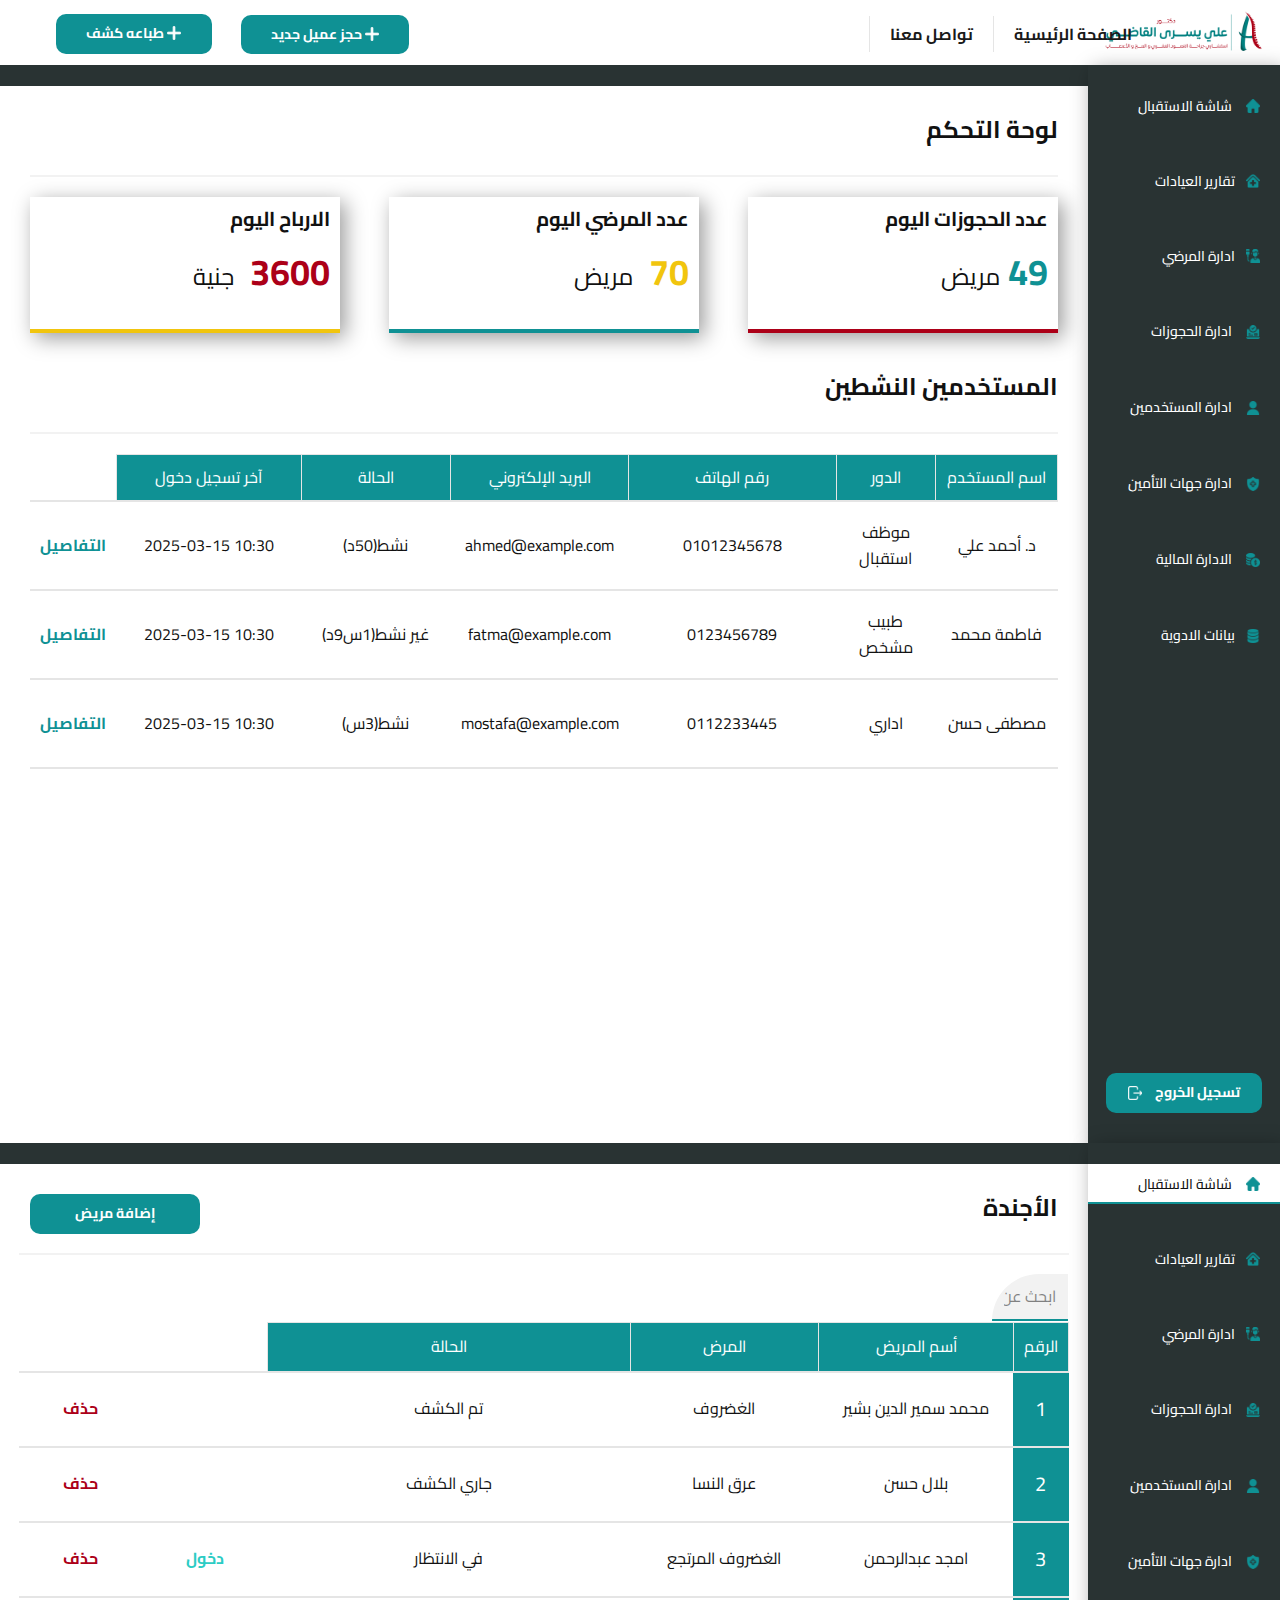
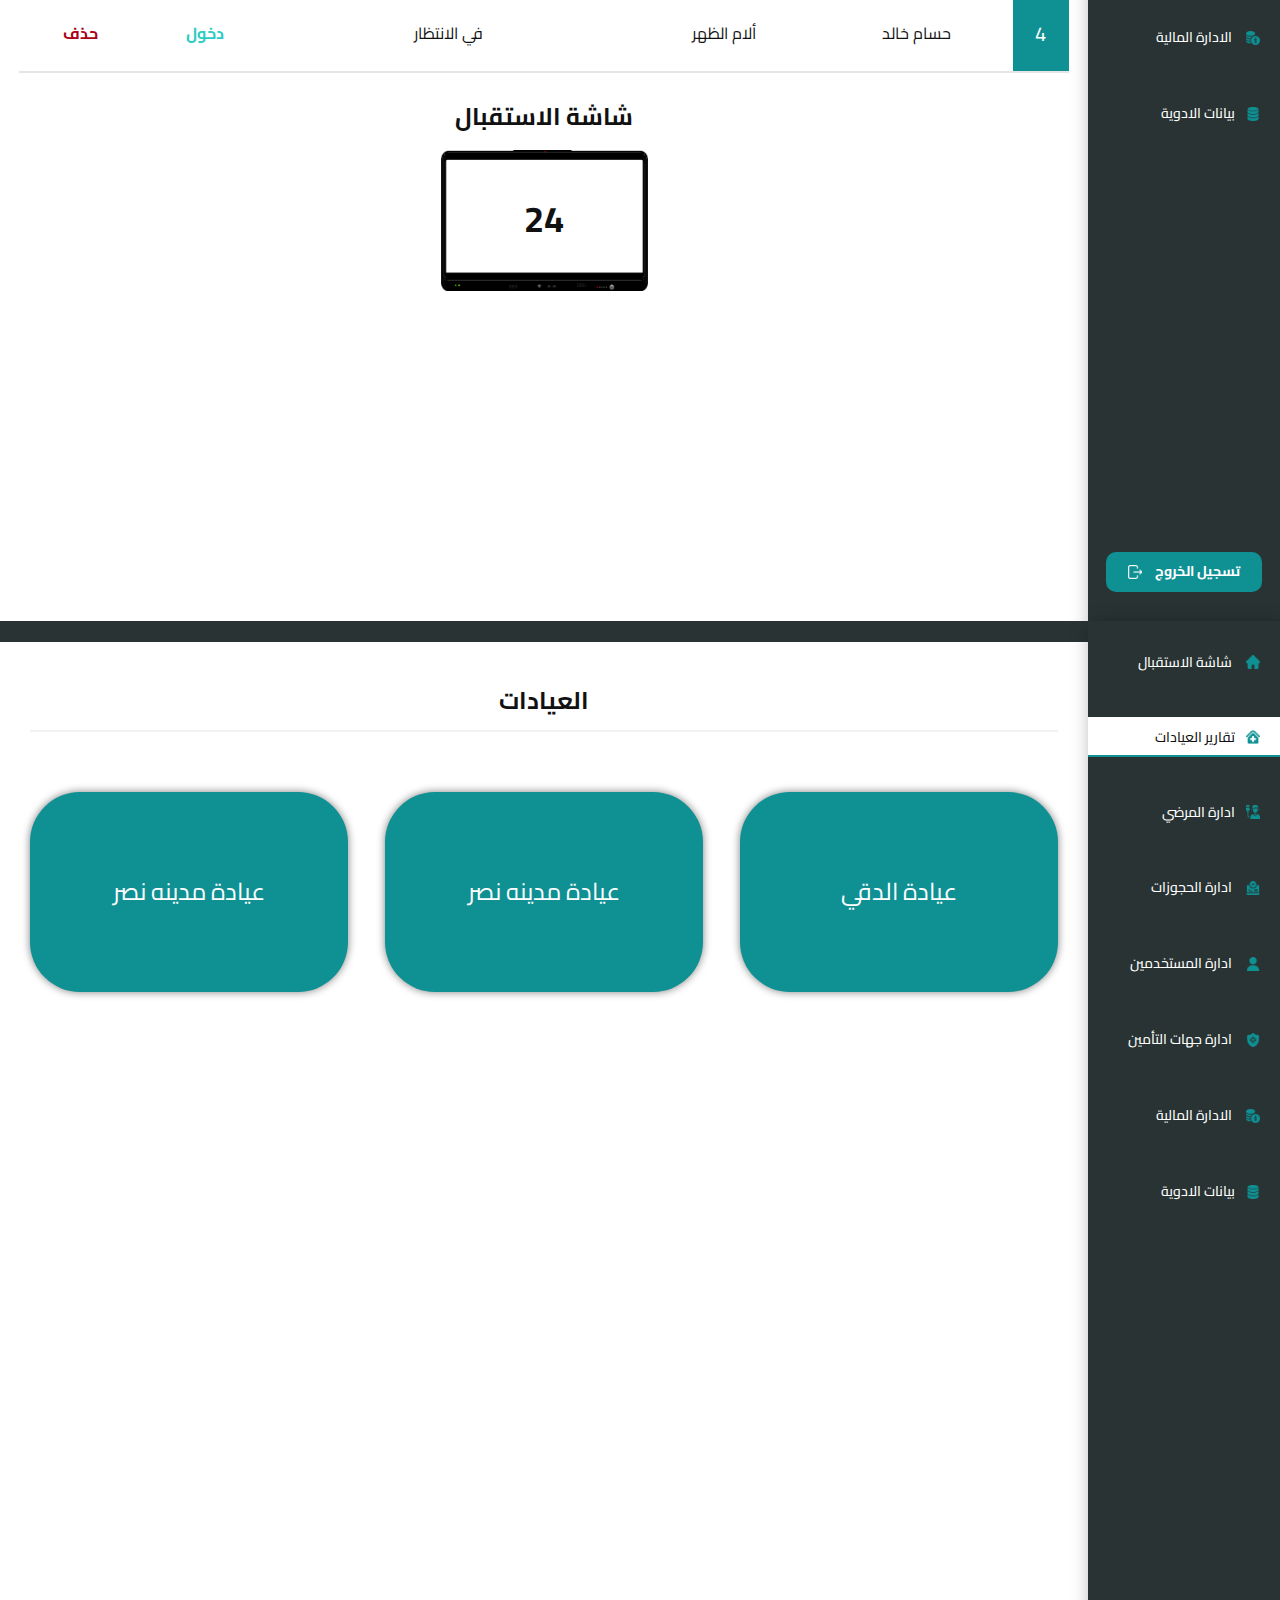
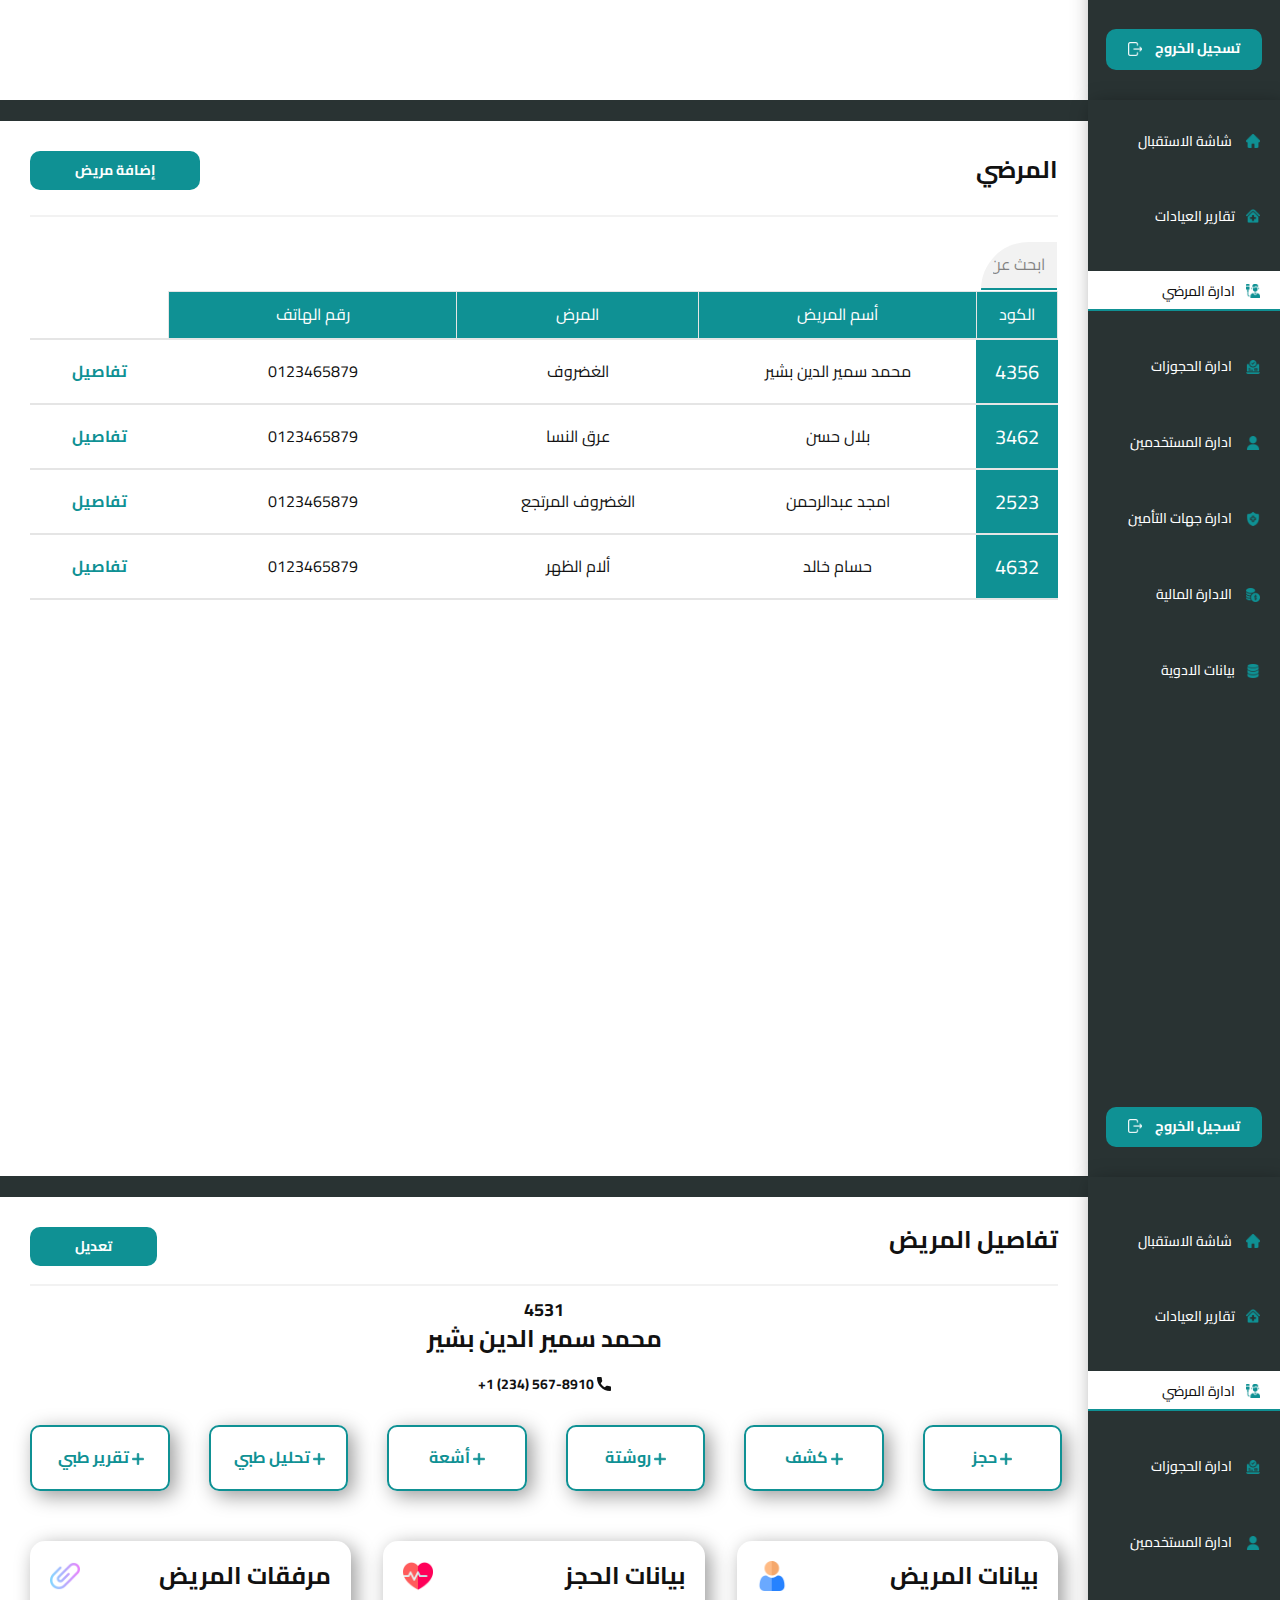
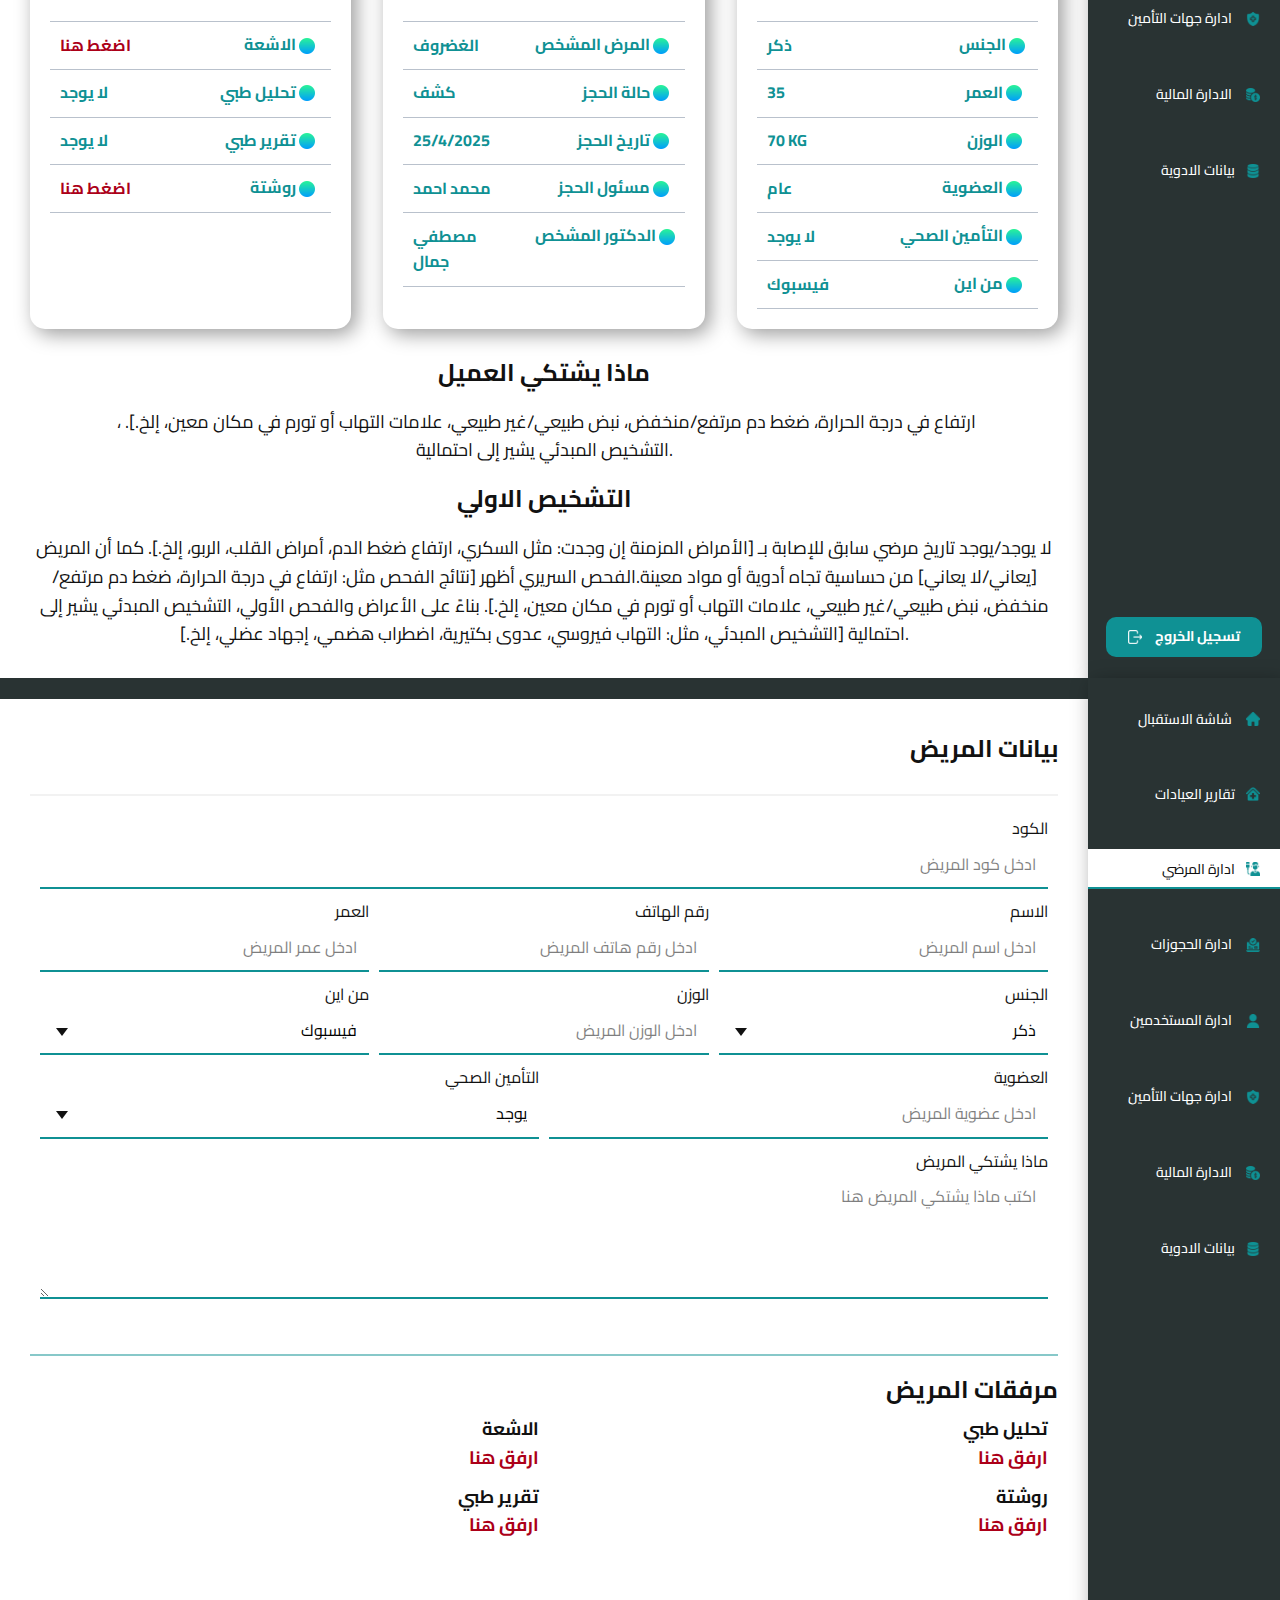
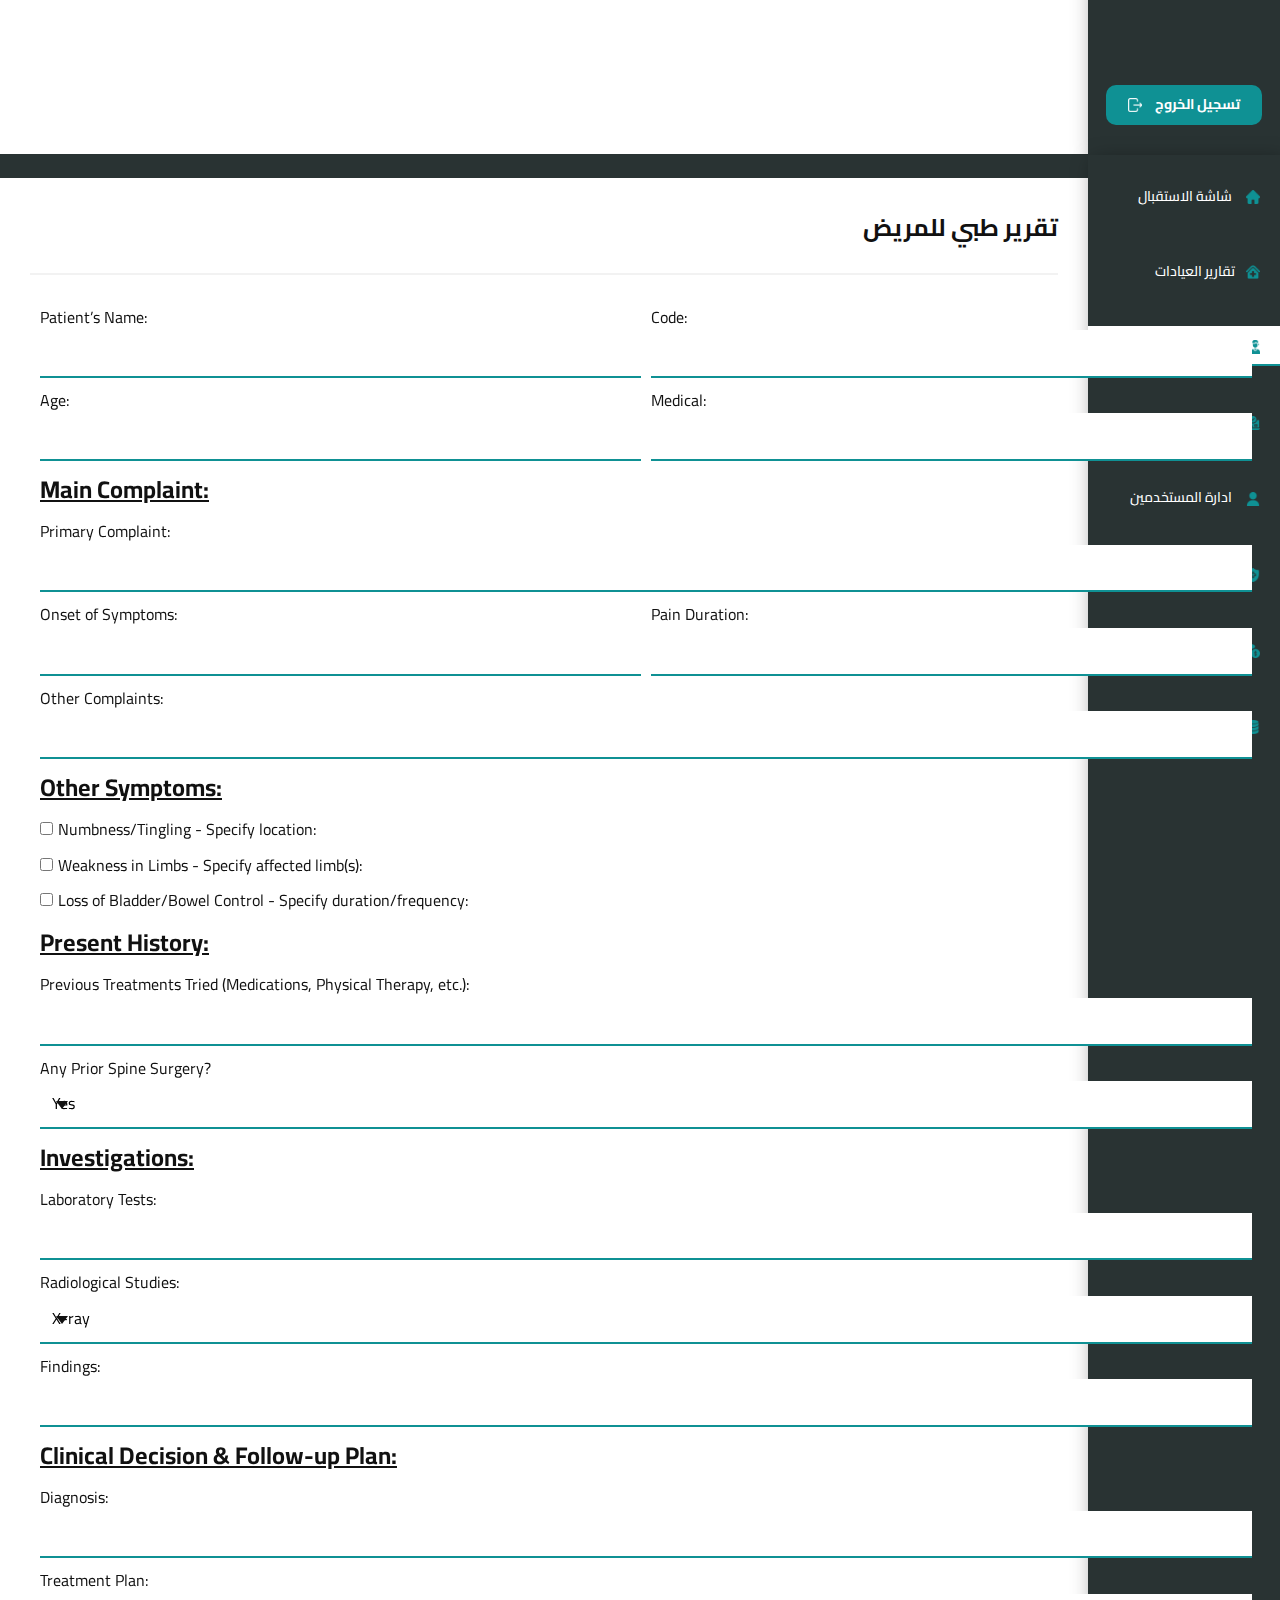
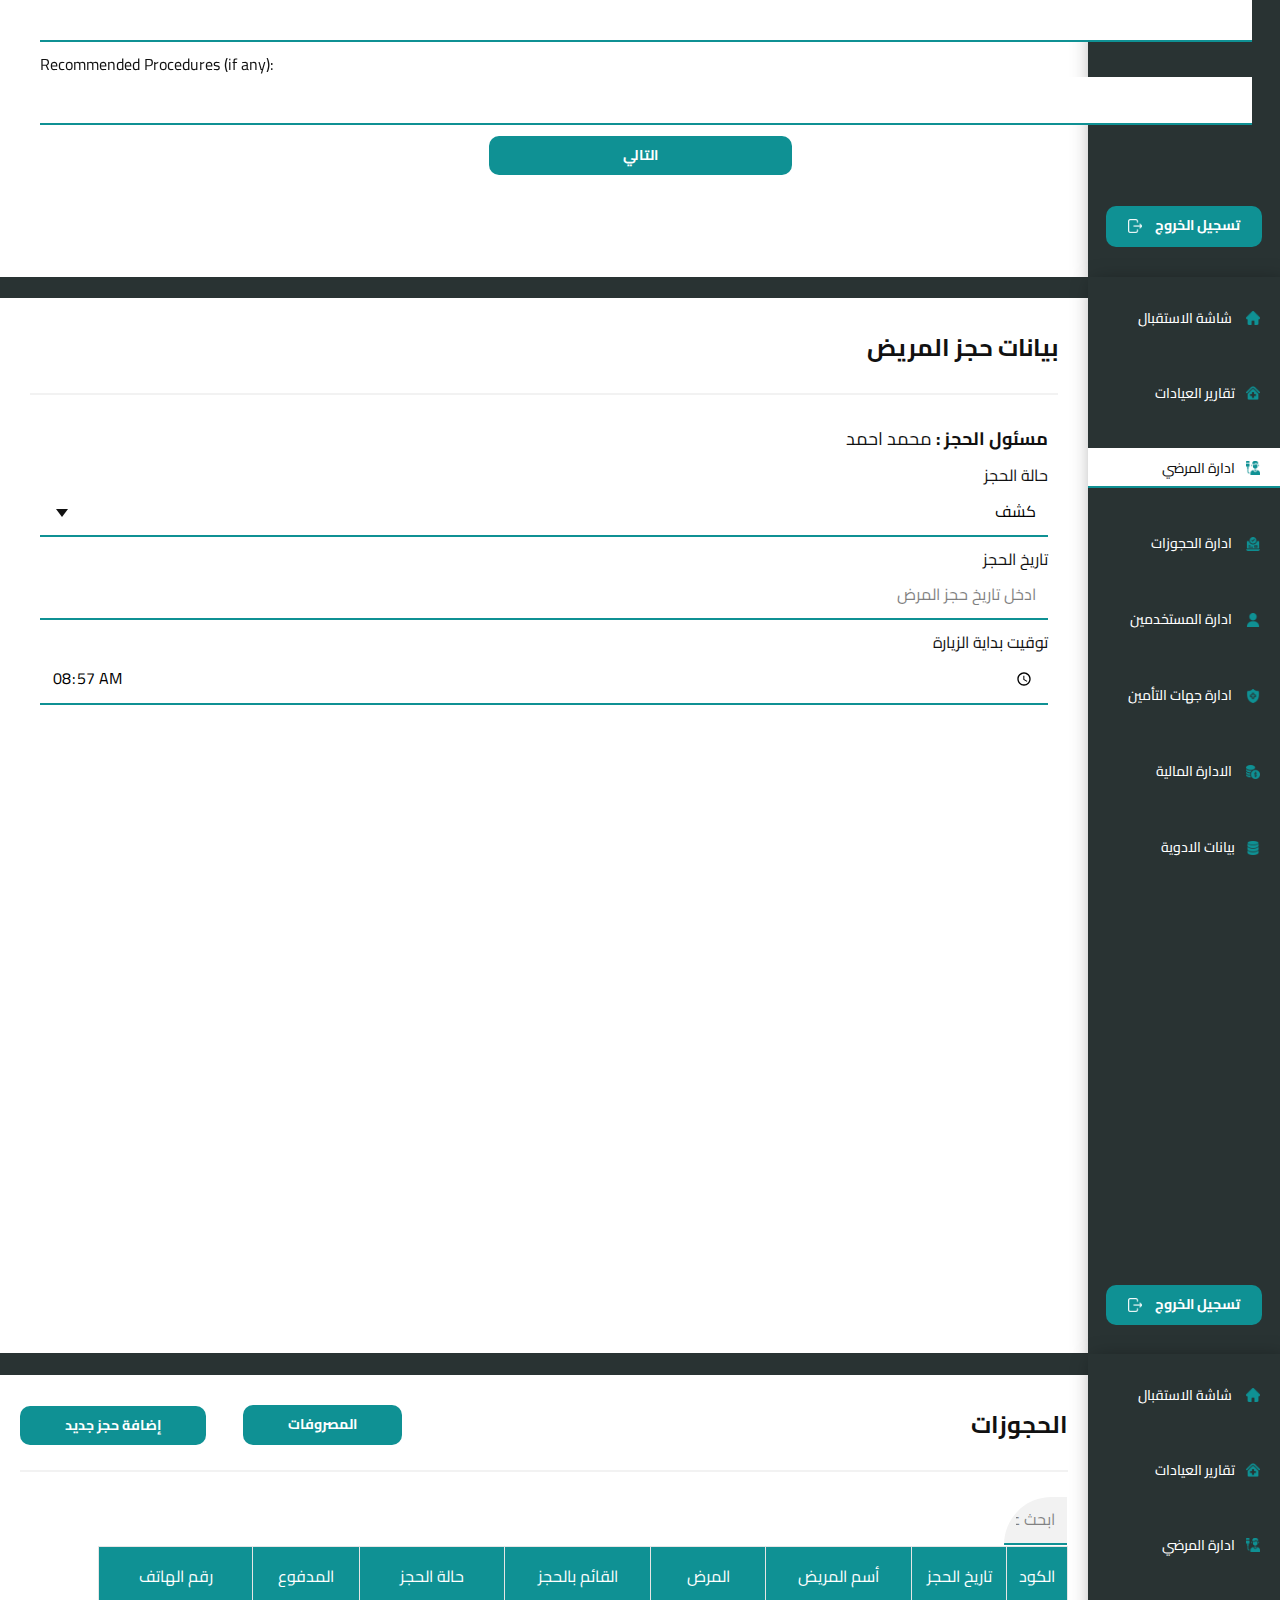
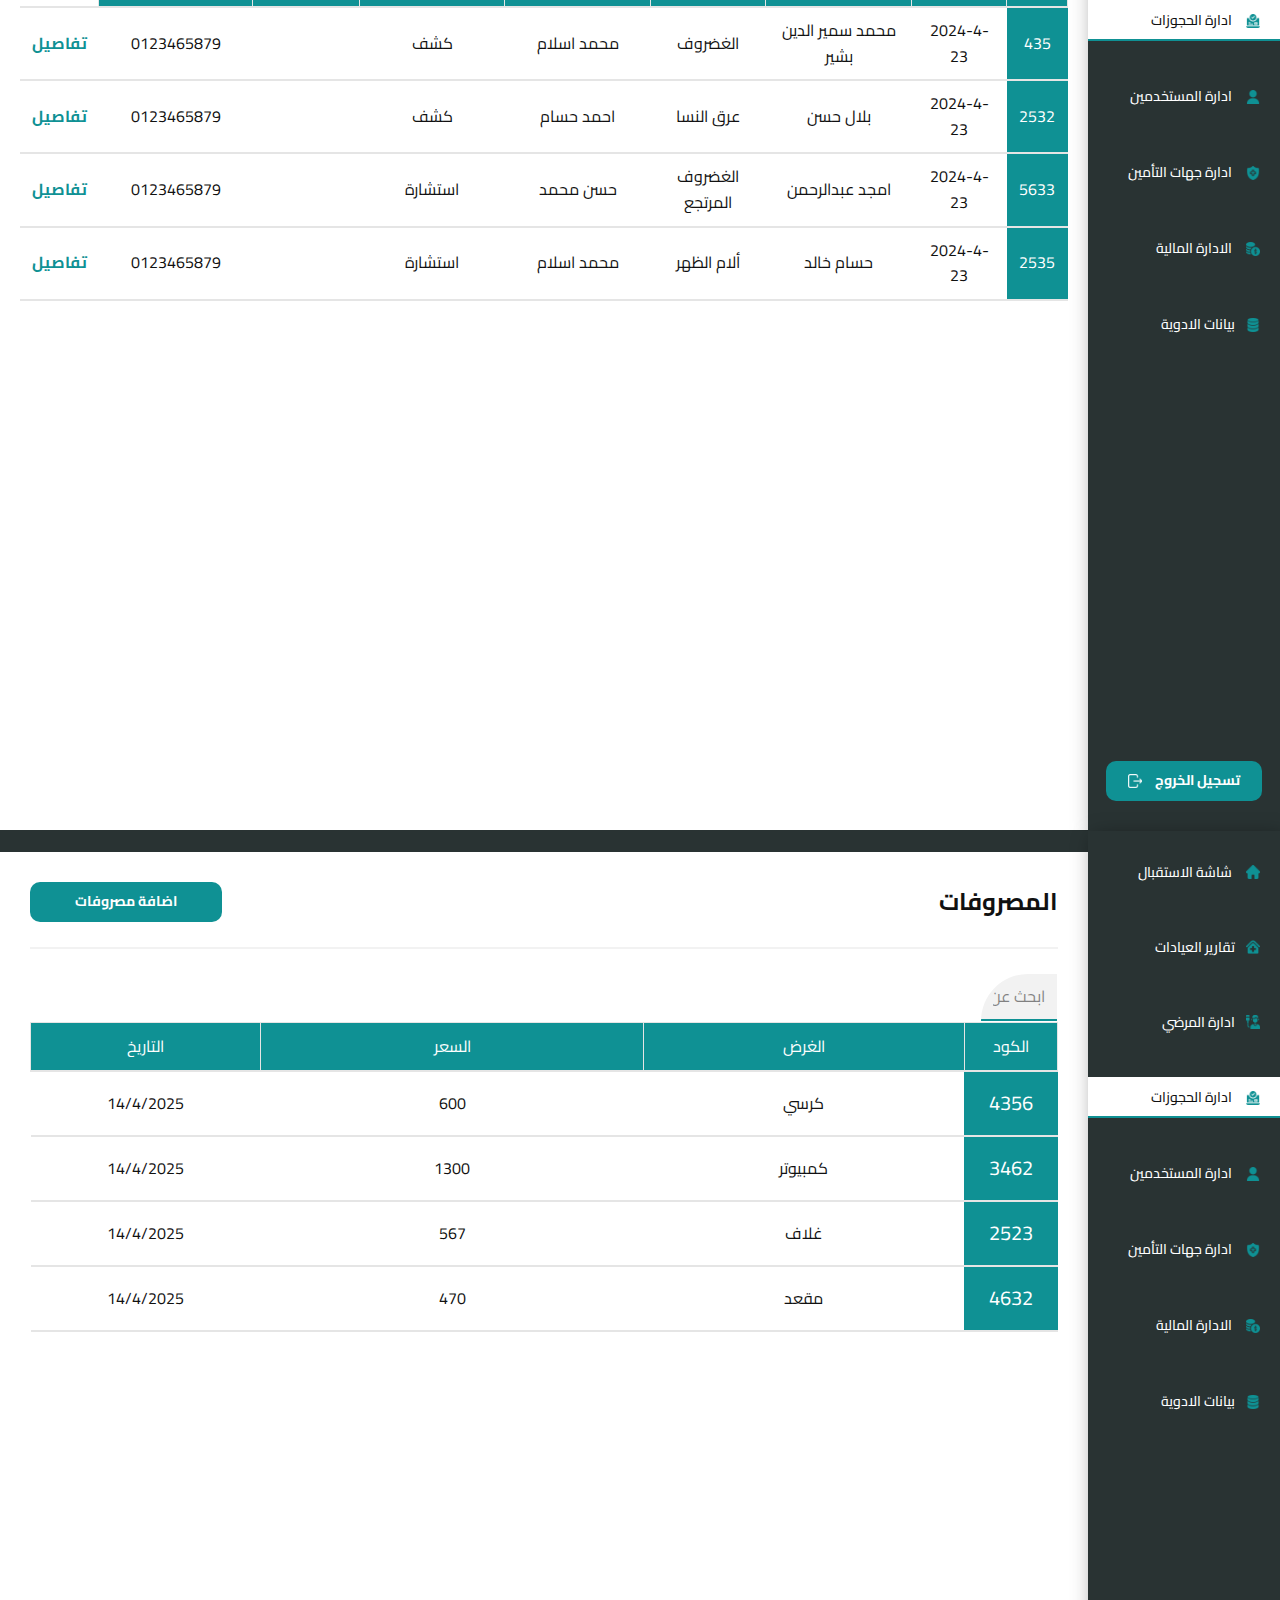
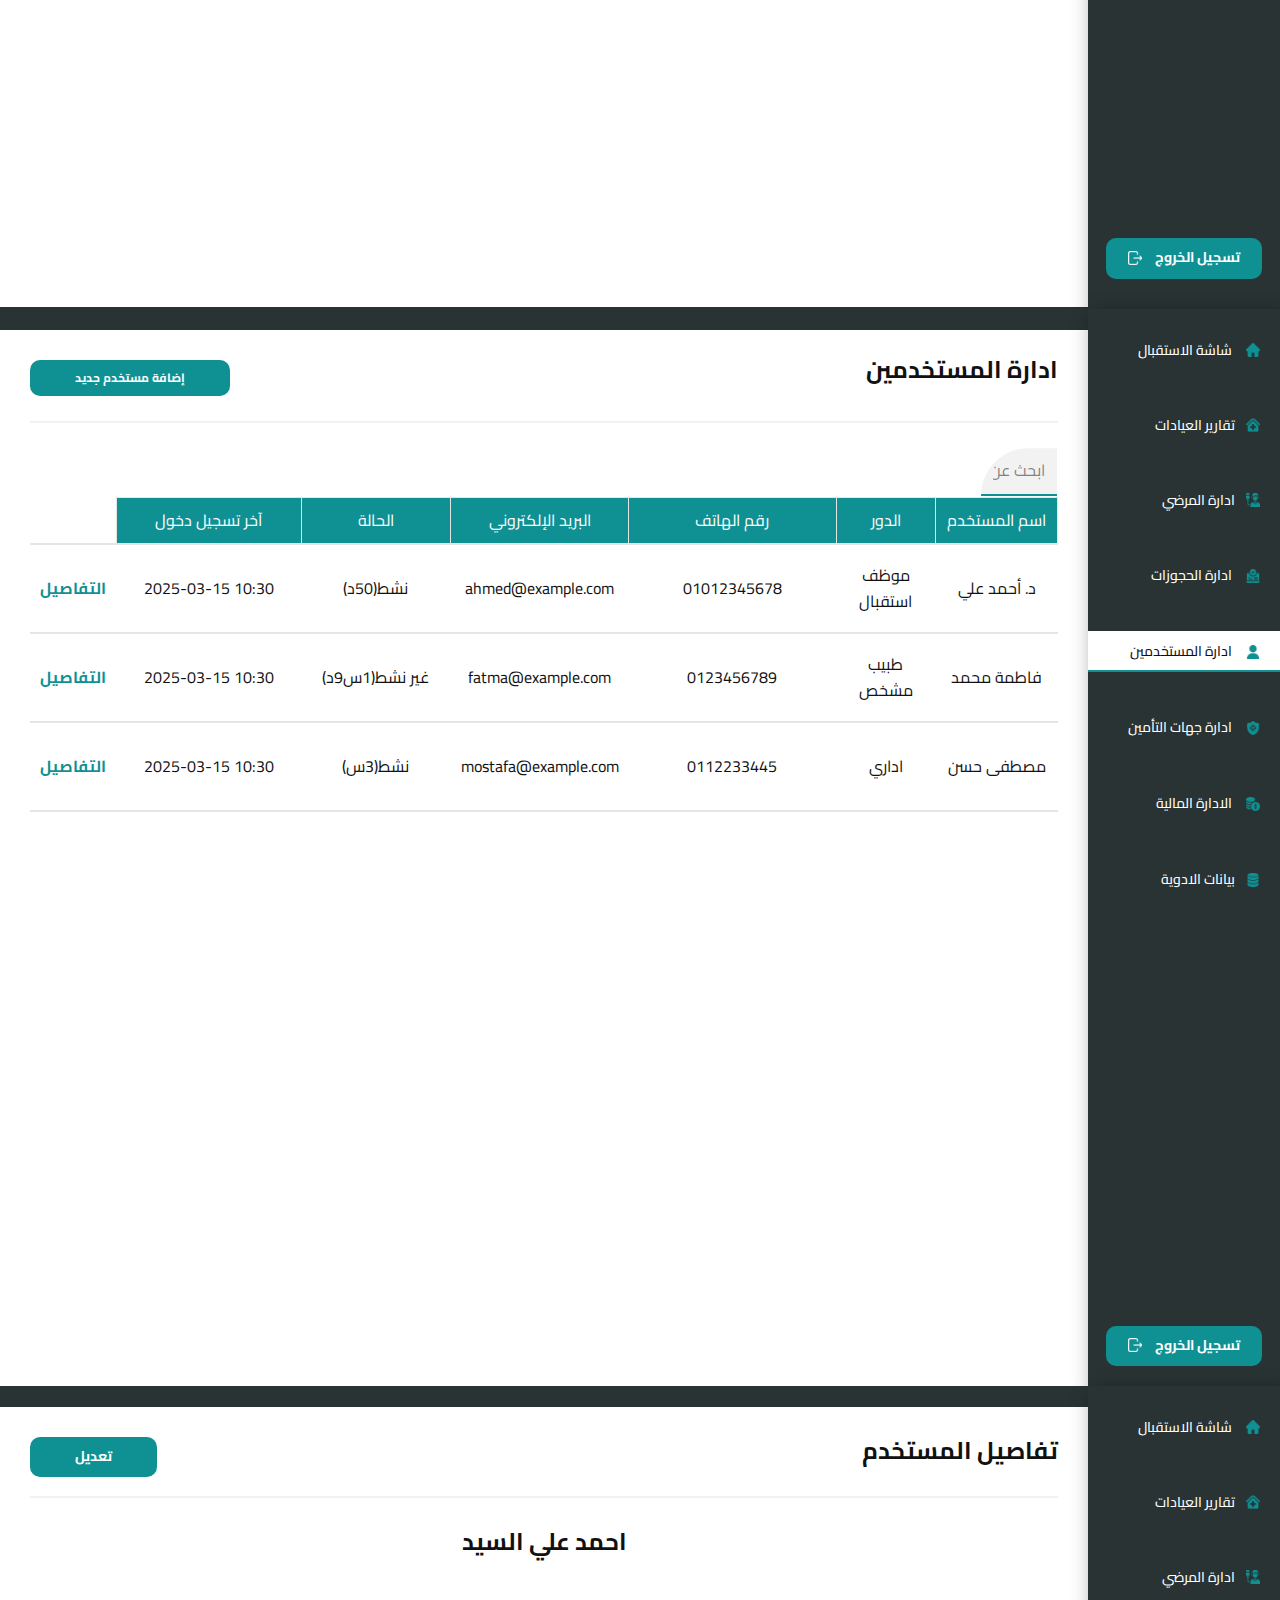
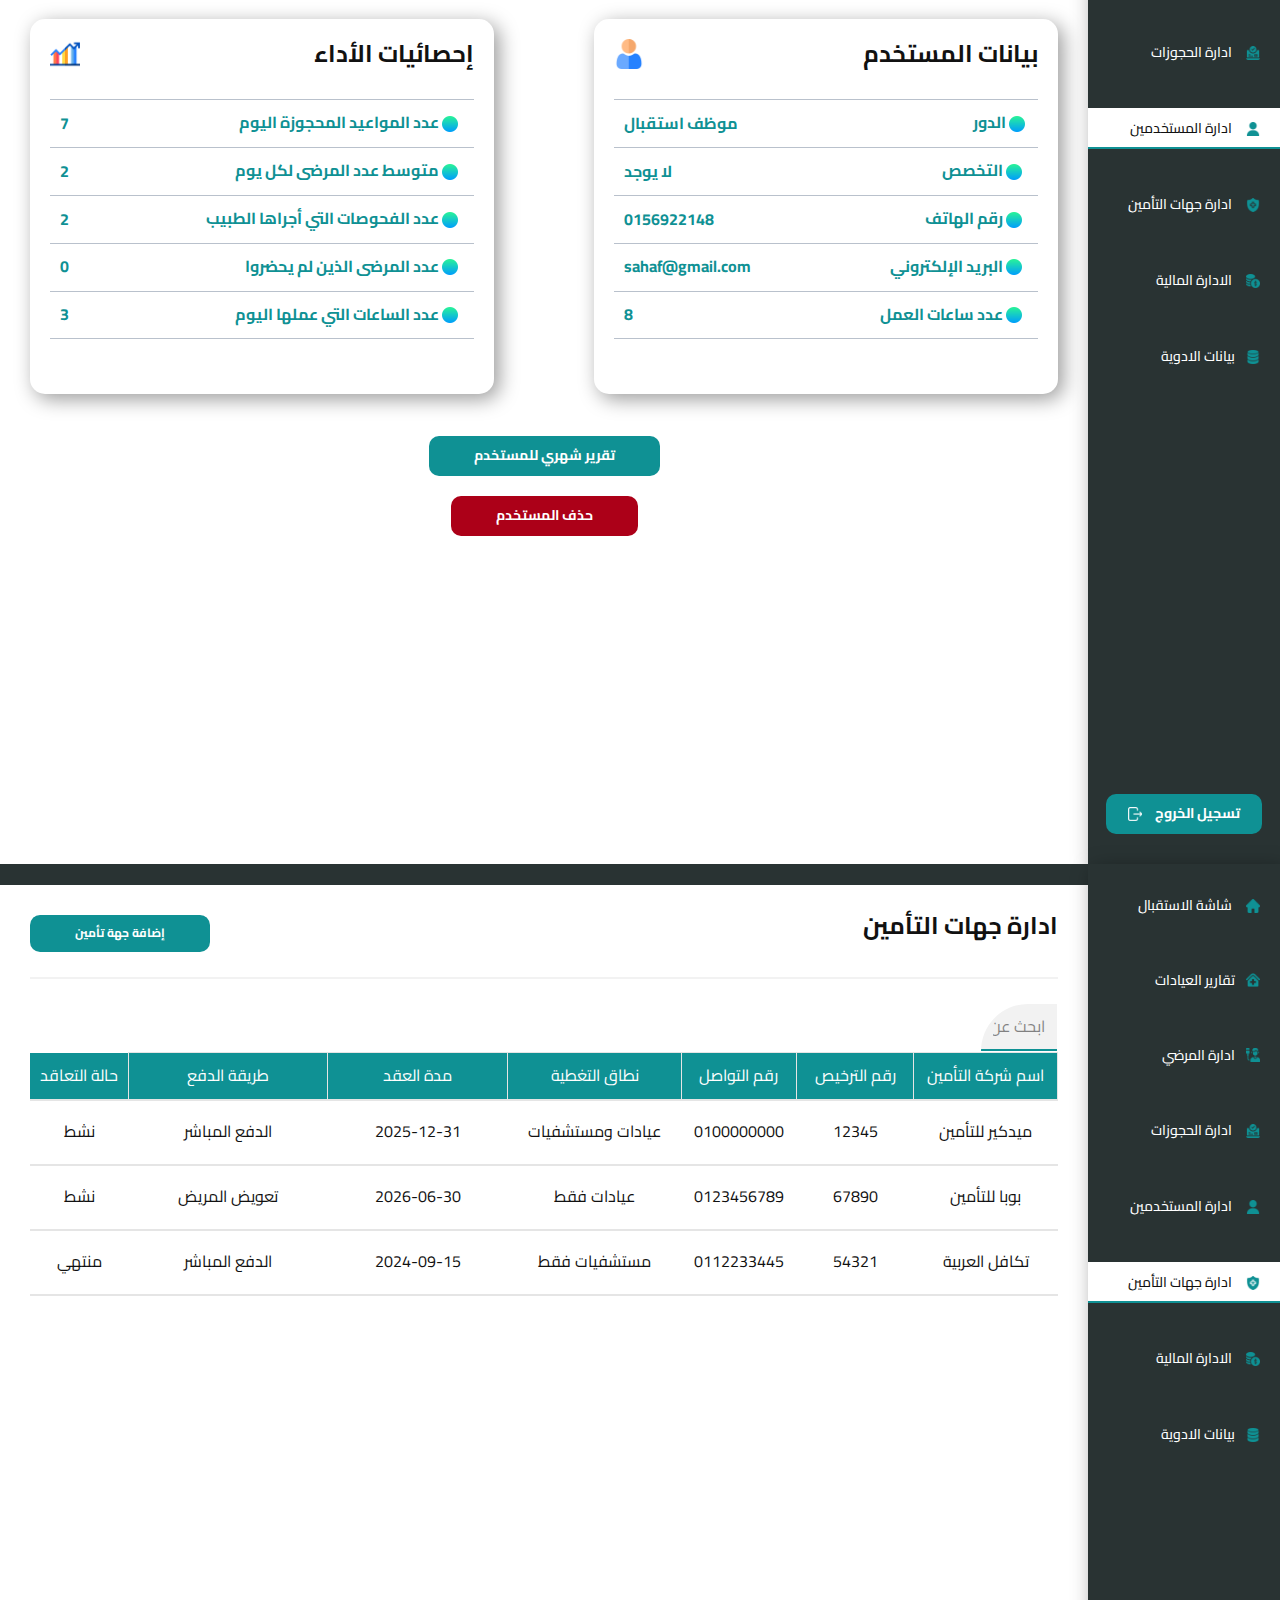
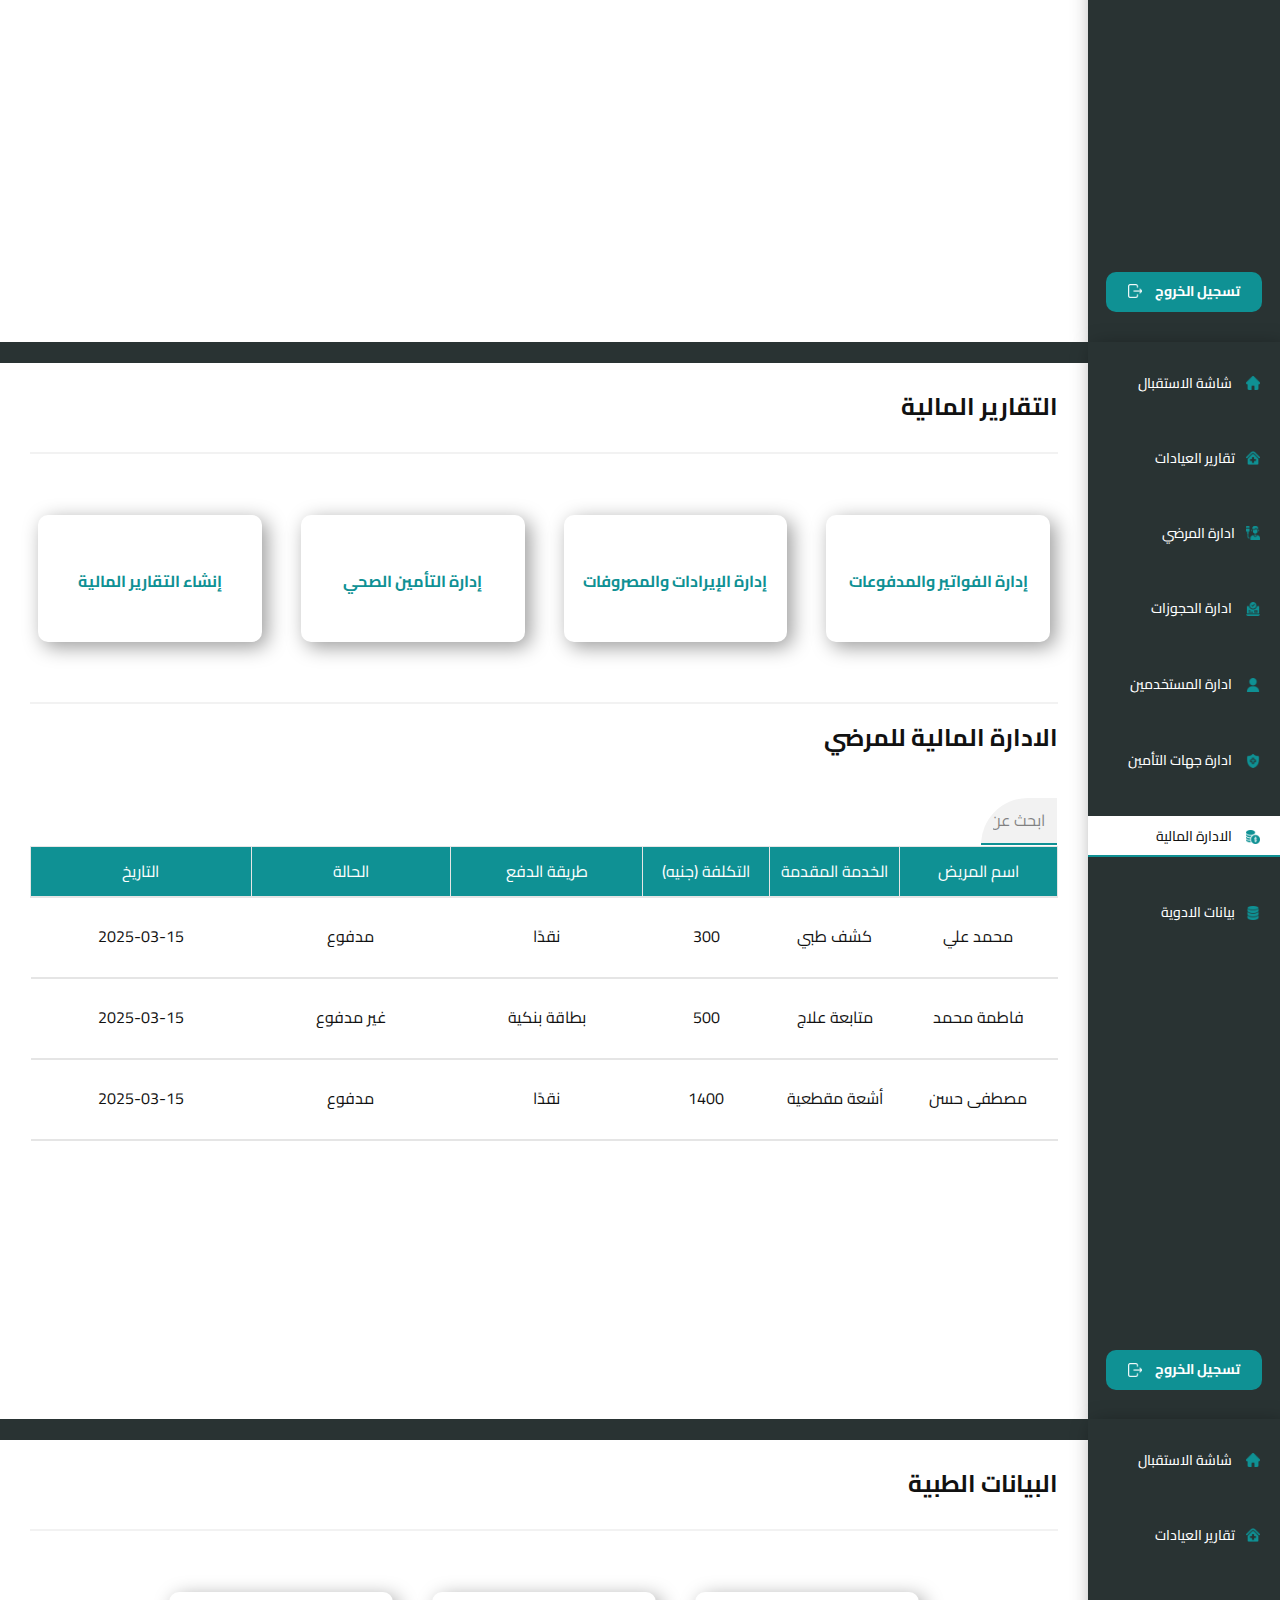
==== commit 5815301d: "v2" ====
--- a/index.html
+++ b/index.html
@@ -11,6 +11,8 @@
     <script class="u-script" type="text/javascript" src="nicepage.js" defer=""></script>
     <meta name="generator" content="Nicepage 7.6.4, nicepage.com">
     <meta name="referrer" content="origin">
+    
+    
     
     
     
@@ -88,7 +90,192 @@
           <a href="/">اداري </a>
         </h6>
       </div><span class="u-align-center-xs u-dialog-link u-file-icon u-hidden-lg u-hidden-md u-hidden-sm u-hidden-xl u-hover-feature u-icon u-icon-3" data-href="#popup-1a54"><img src="images/4725672.png" alt=""></span></header>
-    <section class="u-clearfix u-valign-middle-md u-valign-middle-sm u-valign-middle-xs u-section-1" id="sec-51ac">
+    <section class="u-clearfix u-section-1" id="sec-25c5">
+      <div class="data-layout-selected u-clearfix u-expanded-width u-layout-wrap u-layout-wrap-1">
+        <div class="u-layout">
+          <div class="u-layout-row">
+            <div class="u-container-style u-layout-cell u-palette-1-dark-3 u-size-50-lg u-size-50-md u-size-50-sm u-size-50-xs u-size-51-xl u-layout-cell-1">
+              <div class="u-container-layout u-valign-bottom-lg u-valign-bottom-xl u-valign-top-md u-valign-top-sm u-valign-top-xs u-container-layout-1">
+                <div class="u-container-style u-expanded-width u-group u-white u-group-1">
+                  <div class="u-container-layout u-container-layout-2">
+                    <h4 class="u-align-right u-text u-text-default u-text-1">لوحة التحكم </h4>
+                    <div class="u-align-right u-border-2 u-border-grey-10 u-expanded-width u-line u-line-horizontal u-opacity u-opacity-50 u-line-1"></div>
+                    <div class="u-expanded-width u-list u-list-1">
+                      <div class="u-repeater u-repeater-1">
+                        <div class="u-border-4 u-border-no-left u-border-no-right u-border-no-top u-border-palette-3-base u-container-style u-custom-item u-list-item u-repeater-item u-list-item-1">
+                          <div class="u-container-layout u-similar-container u-container-layout-3">
+                            <h5 class="u-align-right u-text u-text-default u-text-2">الارباح اليوم</h5>
+                            <h3 class="rtl u-align-right u-text u-text-default u-text-3">
+                              <span style="font-weight: 700;" class="u-text-palette-1-base">
+                                <span class="u-text-palette-2-base">3600</span>&nbsp;
+                              </span>
+                              <span style="font-size: 1.5rem;">جنية</span>
+                            </h3>
+                          </div>
+                        </div>
+                        <div class="u-border-4 u-border-no-left u-border-no-right u-border-no-top u-border-palette-1-base u-container-style u-custom-item u-list-item u-repeater-item u-list-item-2">
+                          <div class="u-container-layout u-similar-container u-container-layout-4">
+                            <h5 class="u-align-right u-text u-text-default u-text-4">عدد المرضي اليوم</h5>
+                            <h3 class="rtl u-align-right u-text u-text-default u-text-5">
+                              <span style="font-weight: 700;" class="u-text-palette-1-base">
+                                <span class="u-text-palette-3-base">70</span>&nbsp;
+                              </span>
+                              <span style="font-size: 1.5rem;">مريض</span>
+                            </h3>
+                          </div>
+                        </div>
+                        <div class="u-border-4 u-border-no-left u-border-no-right u-border-no-top u-border-palette-2-base u-container-style u-custom-item u-list-item u-repeater-item u-list-item-3">
+                          <div class="u-container-layout u-similar-container u-container-layout-5">
+                            <h5 class="u-align-right u-text u-text-default u-text-6">عدد الحجوزات اليوم </h5>
+                            <h3 class="rtl u-align-right u-text u-text-default u-text-7">
+                              <span style="font-weight: 700;" class="u-text-palette-1-base">49&nbsp;</span>
+                              <span style="font-size: 1.5rem;">مريض</span>
+                            </h3>
+                          </div>
+                        </div>
+                      </div>
+                    </div>
+                    <h4 class="u-align-right u-text u-text-default u-text-8">المستخدمين النشطين</h4>
+                    <div class="u-align-right u-border-2 u-border-grey-10 u-expanded-width u-line u-line-horizontal u-opacity u-opacity-50 u-line-2"></div>
+                    <div class="u-align-center u-expanded-width u-table u-table-responsive u-table-1">
+                      <table class="u-table-entity">
+                        <colgroup>
+                          <col width="3.2%">
+                          <col width="25.8%">
+                          <col width="17.5%">
+                          <col width="2.2%">
+                          <col width="25.9%">
+                          <col width="11.4%">
+                          <col width="14.000000000000009%">
+                        </colgroup>
+                        <thead class="u-align-center u-palette-1-base u-table-header u-table-header-1">
+                          <tr style="height: 29px;">
+                            <th class="u-table-cell u-white u-table-cell-1"></th>
+                            <th class="u-border-1 u-border-grey-10 u-table-cell"> آخر تسجيل دخول</th>
+                            <th class="u-border-1 u-border-grey-10 u-table-cell"> الحالة</th>
+                            <th class="u-border-1 u-border-grey-10 u-table-cell"> البريد الإلكتروني</th>
+                            <th class="u-align-center u-border-1 u-border-grey-10 u-table-cell"> رقم الهاتف</th>
+                            <th class="u-align-center u-border-1 u-border-grey-10 u-table-cell">الدور</th>
+                            <th class="u-align-center u-border-1 u-border-grey-10 u-table-cell"> اسم المستخدم</th>
+                          </tr>
+                        </thead>
+                        <tbody class="u-align-center u-table-body">
+                          <tr style="height: 89px;">
+                            <td class="u-border-2 u-border-grey-10 u-border-no-left u-border-no-right u-table-cell u-text-palette-1-base u-table-cell-8">التفاصيل</td>
+                            <td class="u-border-2 u-border-grey-10 u-border-no-left u-border-no-right u-table-cell"> 2025-03-15 10:30</td>
+                            <td class="u-border-2 u-border-grey-10 u-border-no-left u-border-no-right u-table-cell">نشط(50د)</td>
+                            <td class="u-border-2 u-border-grey-10 u-border-no-left u-border-no-right u-table-cell"> ahmed@example.com</td>
+                            <td class="u-border-2 u-border-grey-10 u-border-no-left u-border-no-right u-table-cell u-table-cell-12"> 01012345678</td>
+                            <td class="u-border-2 u-border-grey-10 u-border-no-left u-border-no-right u-table-cell u-table-cell-13"> موظف استقبال</td>
+                            <td class="u-border-2 u-border-grey-10 u-border-no-left u-border-no-right u-table-cell u-table-cell-14"> د. أحمد علي</td>
+                          </tr>
+                          <tr style="height: 89px;">
+                            <td class="u-border-2 u-border-grey-10 u-border-no-left u-border-no-right u-table-cell u-text-palette-1-base u-table-cell-15"> التفاصيل</td>
+                            <td class="u-border-2 u-border-grey-10 u-border-no-left u-border-no-right u-table-cell"> 2025-03-15 10:30</td>
+                            <td class="u-border-2 u-border-grey-10 u-border-no-left u-border-no-right u-table-cell">غير نشط(1س9د)</td>
+                            <td class="u-border-2 u-border-grey-10 u-border-no-left u-border-no-right u-table-cell"> fatma@example.com</td>
+                            <td class="u-border-2 u-border-grey-10 u-border-no-left u-border-no-right u-table-cell u-table-cell-19"> 0123456789</td>
+                            <td class="u-border-2 u-border-grey-10 u-border-no-left u-border-no-right u-table-cell u-table-cell-20">طبيب مشخص</td>
+                            <td class="u-border-2 u-border-grey-10 u-border-no-left u-border-no-right u-table-cell u-table-cell-21"> فاطمة محمد</td>
+                          </tr>
+                          <tr style="height: 89px;">
+                            <td class="u-border-2 u-border-grey-10 u-border-no-left u-border-no-right u-table-cell u-text-palette-1-base u-table-cell-22"> التفاصيل</td>
+                            <td class="u-border-2 u-border-grey-10 u-border-no-left u-border-no-right u-table-cell"> 2025-03-15 10:30</td>
+                            <td class="u-border-2 u-border-grey-10 u-border-no-left u-border-no-right u-table-cell">نشط(3س)</td>
+                            <td class="u-border-2 u-border-grey-10 u-border-no-left u-border-no-right u-table-cell"> mostafa@example.com</td>
+                            <td class="u-border-2 u-border-grey-10 u-border-no-left u-border-no-right u-table-cell u-table-cell-26"> 0112233445</td>
+                            <td class="u-border-2 u-border-grey-10 u-border-no-left u-border-no-right u-table-cell u-table-cell-27">اداري<br>
+                            </td>
+                            <td class="u-border-2 u-border-grey-10 u-border-no-left u-border-no-right u-table-cell u-table-cell-28"> مصطفى حسن</td>
+                          </tr>
+                        </tbody>
+                      </table>
+                    </div>
+                  </div>
+                </div>
+              </div>
+            </div>
+            <div class="u-container-style u-hidden-xs u-layout-cell u-palette-1-dark-3 u-size-10-lg u-size-10-md u-size-10-sm u-size-10-xs u-size-9-xl u-layout-cell-2" title="">
+              <div class="u-container-layout u-valign-bottom-sm u-valign-bottom-xl u-valign-bottom-xs u-container-layout-6">
+                <div class="u-expanded-width u-list u-list-2">
+                  <div class="u-repeater u-repeater-2">
+                    <div class="u-border-2 u-border-no-left u-border-no-right u-border-no-top u-border-palette-1-dark-3 u-container-style u-custom-item u-hover-feature u-list-item u-repeater-item u-list-item-4">
+                      <div class="u-container-layout u-similar-container u-container-layout-7">
+                        <h6 class="u-align-right u-hover-feature u-text u-text-9">شاشة الاستقبال&nbsp;<span class="u-file-icon u-icon u-text-palette-1-base u-icon-1"><img src="images/1946436-05e400eb.png" alt=""></span>
+                        </h6>
+                      </div>
+                    </div>
+                    <div class="u-border-2 u-border-no-left u-border-no-right u-border-no-top u-border-palette-1-dark-3 u-container-align-right u-container-style u-custom-item u-hover-feature u-list-item u-repeater-item u-list-item-5">
+                      <div class="u-container-layout u-similar-container u-container-layout-8">
+                        <h6 class="u-align-right u-hover-feature u-text u-text-10">تقارير العيادات<span class="u-file-icon u-icon u-text-palette-1-base u-icon-2"><img src="images/1808-04119d95.png" alt=""></span>
+                        </h6>
+                      </div>
+                    </div>
+                    <div class="u-border-2 u-border-no-left u-border-no-right u-border-no-top u-border-palette-1-dark-3 u-container-align-right u-container-style u-custom-item u-hover-feature u-list-item u-repeater-item u-list-item-6">
+                      <div class="u-container-layout u-similar-container u-container-layout-9">
+                        <h6 class="u-align-right u-hover-feature u-text u-text-11">ادارة المرضي<span class="u-file-icon u-icon u-text-palette-1-base u-icon-3"><img src="images/4930240-57917a1b.png" alt=""></span>
+                        </h6>
+                      </div>
+                    </div>
+                    <div class="u-border-2 u-border-no-left u-border-no-right u-border-no-top u-border-palette-1-dark-3 u-container-align-right u-container-style u-custom-item u-hover-feature u-list-item u-repeater-item u-list-item-7">
+                      <div class="u-container-layout u-similar-container u-container-layout-10">
+                        <h6 class="u-align-right u-hover-feature u-text u-text-12">ادارة الحجوزات&nbsp;<span class="u-file-icon u-icon u-text-palette-1-base u-icon-4"><img src="images/5309530-4176f56d.png" alt=""></span>
+                        </h6>
+                      </div>
+                    </div>
+                    <div class="u-border-2 u-border-no-left u-border-no-right u-border-no-top u-border-palette-1-dark-3 u-container-align-right u-container-style u-custom-item u-hover-feature u-list-item u-repeater-item u-list-item-8">
+                      <div class="u-container-layout u-similar-container u-container-layout-11">
+                        <h6 class="u-align-right u-hover-feature u-text u-text-13">ادارة المستخدمين&nbsp;<span class="u-file-icon u-icon u-text-palette-1-base u-icon-5"><img src="images/456212-47ad7708.png" alt=""></span>
+                        </h6>
+                      </div>
+                    </div>
+                    <div class="u-border-2 u-border-no-left u-border-no-right u-border-no-top u-border-palette-1-dark-3 u-container-align-right u-container-style u-custom-item u-hover-feature u-list-item u-repeater-item u-list-item-9">
+                      <div class="u-container-layout u-similar-container u-container-layout-12">
+                        <h6 class="u-align-right u-hover-feature u-text u-text-14">ادارة جهات التأمين&nbsp;<span class="u-file-icon u-icon u-text-palette-1-base u-icon-6"><img src="images/2309996-77d6af3c.png" alt=""></span>
+                        </h6>
+                      </div>
+                    </div>
+                    <div class="u-border-2 u-border-no-left u-border-no-right u-border-no-top u-border-palette-1-dark-3 u-container-align-right u-container-style u-custom-item u-hover-feature u-list-item u-repeater-item u-list-item-10">
+                      <div class="u-container-layout u-similar-container u-container-layout-13">
+                        <h6 class="u-align-right u-hover-feature u-text u-text-15">الادارة المالية&nbsp;<span class="u-file-icon u-icon u-text-palette-1-base u-icon-7"><img src="images/1604644-015dbc19.png" alt=""></span>
+                        </h6>
+                      </div>
+                    </div>
+                    <div class="u-border-2 u-border-no-left u-border-no-right u-border-no-top u-border-palette-1-dark-3 u-container-align-right u-container-style u-custom-item u-hover-feature u-list-item u-repeater-item u-list-item-11">
+                      <div class="u-container-layout u-similar-container u-container-layout-14">
+                        <h6 class="u-align-right u-hover-feature u-text u-text-16">بيانات الادوية<span class="u-file-icon u-icon u-text-palette-1-base u-icon-8"><img src="images/1059-c1b95b39.png" alt=""></span>
+                        </h6>
+                      </div>
+                    </div>
+                  </div>
+                </div>
+                <a href="" class="u-align-center u-border-none u-btn u-button-style u-hover-feature u-hover-palette-2-base u-palette-1-base u-btn-1">
+                  <span class="u-file-icon u-icon u-text-white u-icon-9"><img src="images/1286853-e6bb3c19.png" alt=""></span>&nbsp;​تسجيل الخروج
+                </a>
+              </div>
+            </div>
+          </div>
+        </div>
+      </div>
+      
+      
+      
+      
+      
+      
+      
+      
+      
+      
+      
+      
+      
+      
+      
+      
+      
+    </section>
+    <section class="u-clearfix u-valign-middle-md u-valign-middle-sm u-valign-middle-xs u-section-2" id="sec-51ac">
       <div class="data-layout-selected u-clearfix u-expanded-width u-layout-wrap u-layout-wrap-1">
         <div class="u-layout">
           <div class="u-layout-row">
@@ -96,7 +283,7 @@
               <div class="u-container-layout u-valign-bottom-xl u-valign-top-lg u-valign-top-md u-valign-top-sm u-valign-top-xs u-container-layout-1">
                 <div class="custom-expanded u-container-style u-expanded-width u-group u-white u-group-1">
                   <div class="u-container-layout u-valign-top-lg u-container-layout-2">
-                    <a href="#popup-d5b1" class="u-align-left u-border-none u-btn u-button-style u-dialog-link u-hover-feature u-hover-palette-2-base u-palette-1-base u-btn-1"> إضافة مريض</a>
+                    <a href="#popup-523b" class="u-align-left u-border-none u-btn u-button-style u-dialog-link u-hover-feature u-hover-palette-2-base u-palette-1-base u-btn-1"> إضافة مريض</a>
                     <h4 class="u-align-right u-text u-text-default u-text-1">الأجندة</h4>
                     <div class="u-align-center u-border-2 u-border-grey-10 u-expanded-width u-line u-line-horizontal u-opacity u-opacity-50 u-line-1"></div>
                     <div class="rtl u-align-right u-form u-form-1">
@@ -261,7 +448,7 @@
       
       
     </section>
-    <section class="u-clearfix u-valign-middle-md u-valign-middle-sm u-section-2" id="sec-99cd">
+    <section class="u-clearfix u-valign-middle-md u-valign-middle-sm u-section-3" id="sec-99cd">
       <div class="data-layout-selected u-clearfix u-expanded-width u-layout-wrap u-layout-wrap-1">
         <div class="u-layout">
           <div class="u-layout-row">
@@ -377,7 +564,7 @@
       
       
     </section>
-    <section class="u-clearfix u-section-3" id="sec-22d2">
+    <section class="u-clearfix u-section-4" id="sec-22d2">
       <div class="data-layout-selected u-clearfix u-expanded-width u-layout-wrap u-layout-wrap-1">
         <div class="u-layout">
           <div class="u-layout-row">
@@ -385,7 +572,7 @@
               <div class="u-container-layout u-valign-bottom-lg u-valign-top-md u-valign-top-sm u-container-layout-1">
                 <div class="u-container-style u-expanded-width u-group u-white u-group-1">
                   <div class="u-container-layout u-valign-top-md u-valign-top-sm u-container-layout-2">
-                    <a href="#popup-b2ca" class="u-align-left u-border-none u-btn u-button-style u-dialog-link u-hover-feature u-hover-palette-2-base u-palette-1-base u-btn-1"> إضافة مريض</a>
+                    <a href="#popup-523b" class="u-align-left u-border-none u-btn u-button-style u-dialog-link u-hover-feature u-hover-palette-2-base u-palette-1-base u-btn-1"> إضافة مريض</a>
                     <h4 class="u-align-right u-text u-text-default u-text-1">المرضي</h4>
                     <div class="u-align-center u-border-2 u-border-grey-10 u-expanded-width u-line u-line-horizontal u-opacity u-opacity-50 u-line-1"></div>
                     <div class="rtl u-align-right u-form u-form-1">
@@ -538,7 +725,7 @@
       
       
     </section>
-    <section class="u-clearfix u-section-4" id="sec-4c0c">
+    <section class="u-clearfix u-section-5" id="sec-4c0c">
       <div class="data-layout-selected u-clearfix u-expanded-width u-layout-wrap u-layout-wrap-1">
         <div class="u-layout">
           <div class="u-layout-row">
@@ -841,7 +1028,7 @@
       
       
     </section>
-    <section class="u-clearfix u-valign-middle-xs u-section-5" id="sec-d8c7">
+    <section class="u-clearfix u-valign-middle-xs u-section-6" id="sec-d8c7">
       <div class="data-layout-selected u-clearfix u-expanded-width u-layout-wrap u-layout-wrap-1">
         <div class="u-layout">
           <div class="u-layout-row">
@@ -1031,7 +1218,381 @@
       
       
     </section>
-    <section class="u-clearfix u-valign-top u-section-6" id="sec-f735">
+    <section class="u-clearfix u-valign-middle-xs u-section-7" id="sec-9a65">
+      <div class="data-layout-selected u-clearfix u-expanded-width u-layout-wrap u-layout-wrap-1">
+        <div class="u-layout">
+          <div class="u-layout-row">
+            <div class="u-container-style u-layout-cell u-palette-1-dark-3 u-size-50-lg u-size-50-md u-size-50-sm u-size-50-xs u-size-51-xl u-layout-cell-1">
+              <div class="u-container-layout u-valign-bottom-lg u-valign-bottom-xl u-valign-top-md u-valign-top-sm u-valign-top-xs u-container-layout-1">
+                <div class="u-container-align-right-lg u-container-align-right-md u-container-align-right-sm u-container-style u-expanded-width u-group u-white u-group-1">
+                  <div class="u-container-layout u-valign-top-md u-valign-top-sm u-container-layout-2">
+                    <h4 class="u-align-right u-text u-text-default u-text-1">تقرير طبي للمريض</h4>
+                    <div class="u-align-center-xl u-align-right-lg u-align-right-md u-align-right-sm u-align-right-xs u-border-2 u-border-grey-10 u-expanded-width u-line u-line-horizontal u-opacity u-opacity-50 u-line-1"></div>
+                    <div class="u-align-right u-carousel u-carousel-duration-250 u-carousel-fade u-expanded-width-lg u-expanded-width-md u-expanded-width-sm u-expanded-width-xs u-form u-form-1" data-interval="0" data-u-ride="false">
+                      <form action="https://forms.nicepagesrv.com/v2/form/process" class="u-clearfix u-form-spacing-10 u-form-vertical u-inner-form" source="email" name="form-1" style="padding: 10px;">
+                        <div class="u-carousel-inner" role="listbox">
+                          <div class="u-carousel-item u-form-step u-slide u-active">
+                            <div class="u-form-group u-form-partition-factor-2 u-form-group-1">
+                              <label for="text-0608" class="u-label">Patient’s Name:</label>
+                              <input type="text" id="text-0608" name="text-3" class="u-border-2 u-border-no-left u-border-no-right u-border-no-top u-border-palette-1-base u-input u-input-rectangle">
+                            </div>
+                            <div class="u-form-group u-form-name u-form-partition-factor-2">
+                              <label for="name-c848" class="u-label">Code:</label>
+                              <input type="text" id="name-c848" name="name" class="u-border-2 u-border-no-left u-border-no-right u-border-no-top u-border-palette-1-base u-input u-input-rectangle">
+                            </div>
+                            <div class="u-form-group u-form-partition-factor-2">
+                              <label for="email-c848" class="u-label">Age:</label>
+                              <input type="text" id="email-c848" name="email" class="u-border-2 u-border-no-left u-border-no-right u-border-no-top u-border-palette-1-base u-input u-input-rectangle">
+                            </div>
+                            <div class="u-form-group u-form-partition-factor-2 u-form-group-4">
+                              <label for="text-9958" class="u-label">Medical:</label>
+                              <input type="text" id="text-9958" name="text" class="u-border-2 u-border-no-left u-border-no-right u-border-no-top u-border-palette-1-base u-input u-input-rectangle">
+                            </div>
+                            <p class="u-form-group u-form-text u-text u-text-2"> Main Complaint: </p>
+                            <div class="u-form-group u-form-group-6">
+                              <label for="text-0065" class="u-label">Primary Complaint:</label>
+                              <input type="text" id="text-0065" name="text-1" class="u-border-2 u-border-no-left u-border-no-right u-border-no-top u-border-palette-1-base u-input u-input-rectangle">
+                            </div>
+                            <div class="u-form-group u-form-partition-factor-2 u-form-group-7">
+                              <label for="text-ad55" class="u-label">Onset of Symptoms:</label>
+                              <input type="text" id="text-ad55" name="text-2" class="u-border-2 u-border-no-left u-border-no-right u-border-no-top u-border-palette-1-base u-input u-input-rectangle">
+                            </div>
+                            <div class="u-form-group u-form-partition-factor-2 u-form-group-8">
+                              <label for="text-3113" class="u-label">Pain Duration:</label>
+                              <input type="text" placeholder="" id="text-3113" name="text-4" class="u-border-2 u-border-no-left u-border-no-right u-border-no-top u-border-palette-1-base u-input u-input-rectangle">
+                            </div>
+                            <div class="u-form-group u-form-group-9">
+                              <label for="text-da0c" class="u-label">Other Complaints:</label>
+                              <input type="text" placeholder="" id="text-da0c" name="text-5" class="u-border-2 u-border-no-left u-border-no-right u-border-no-top u-border-palette-1-base u-input u-input-rectangle">
+                            </div>
+                            <p class="u-form-group u-form-text u-text u-text-3"> Other Symptoms: </p>
+                            <div class="u-form-checkbox u-form-group u-form-group-11">
+                              <input type="checkbox" id="checkbox-89d7" name="checkbox" value="On" class="u-field-input">
+                              <label for="checkbox-89d7" class="u-field-label"> Numbness/Tingling - Specify location:</label>
+                            </div>
+                            <div class="u-form-checkbox u-form-group u-form-group-12">
+                              <input type="checkbox" id="checkbox-e828" name="checkbox-1" value="On" class="u-field-input">
+                              <label for="checkbox-e828" class="u-field-label"> Weakness in Limbs - Specify affected limb(s):</label>
+                            </div>
+                            <div class="u-form-checkbox u-form-group u-form-group-13">
+                              <input type="checkbox" id="checkbox-d10d" name="checkbox-2" value="On" class="u-field-input">
+                              <label for="checkbox-d10d" class="u-field-label"> Loss of Bladder/Bowel Control - Specify duration/frequency:</label>
+                            </div>
+                            <p class="u-form-group u-form-text u-text u-text-4"> Present History: </p>
+                            <div class="u-form-group u-form-group-15">
+                              <label for="text-570c" class="u-label">Previous Treatments Tried (Medications, Physical Therapy, etc.):</label>
+                              <input type="text" placeholder="" id="text-570c" name="text-6" class="u-border-2 u-border-no-left u-border-no-right u-border-no-top u-border-palette-1-base u-input u-input-rectangle">
+                            </div>
+                            <div class="u-form-group u-form-select u-form-group-16">
+                              <label for="select-6e87" class="u-label">Any Prior Spine Surgery?</label>
+                              <div class="u-form-select-wrapper">
+                                <select id="select-6e87" name="select-1" class="u-border-2 u-border-no-left u-border-no-right u-border-no-top u-border-palette-1-base u-input u-input-rectangle">
+                                  <option value="Yes" data-calc="Yes">Yes</option>
+                                  <option value="No" data-calc="No">No</option>
+                                </select>
+                                <svg class="u-caret u-caret-svg" version="1.1" id="Layer_1" xmlns="http://www.w3.org/2000/svg" xmlns:xlink="http://www.w3.org/1999/xlink" x="0px" y="0px" width="16px" height="16px" viewBox="0 0 16 16" style="fill:currentColor;" xml:space="preserve"><polygon class="st0" points="8,12 2,4 14,4 "></polygon></svg>
+                              </div>
+                            </div>
+                            <p class="u-form-group u-form-text u-text u-text-5"> Investigations: </p>
+                            <div class="u-form-group u-form-group-18">
+                              <label for="text-9ac4" class="u-label">Laboratory Tests:</label>
+                              <input type="text" placeholder="" id="text-9ac4" name="text-7" class="u-border-2 u-border-no-left u-border-no-right u-border-no-top u-border-palette-1-base u-input u-input-rectangle">
+                            </div>
+                            <div class="u-form-group u-form-select u-form-group-19">
+                              <label for="select-a4e7" class="u-label">Radiological Studies:</label>
+                              <div class="u-form-select-wrapper">
+                                <select id="select-a4e7" name="select" class="u-border-2 u-border-no-left u-border-no-right u-border-no-top u-border-palette-1-base u-input u-input-rectangle">
+                                  <option value="X-ray" data-calc="X-ray">X-ray</option>
+                                  <option value="MRI" data-calc="MRI">MRI</option>
+                                  <option value="CT Scan" data-calc="CT Scan">CT Scan</option>
+                                </select>
+                                <svg class="u-caret u-caret-svg" version="1.1" id="Layer_1" xmlns="http://www.w3.org/2000/svg" xmlns:xlink="http://www.w3.org/1999/xlink" x="0px" y="0px" width="16px" height="16px" viewBox="0 0 16 16" style="fill:currentColor;" xml:space="preserve"><polygon class="st0" points="8,12 2,4 14,4 "></polygon></svg>
+                              </div>
+                            </div>
+                            <div class="u-form-group u-form-group-20">
+                              <label for="text-e3f2" class="u-label">Findings:</label>
+                              <input type="text" placeholder="" id="text-e3f2" name="text-8" class="u-border-2 u-border-no-left u-border-no-right u-border-no-top u-border-palette-1-base u-input u-input-rectangle">
+                            </div>
+                            <p class="u-form-group u-form-text u-text u-text-6"> Clinical Decision &amp; Follow-up Plan: </p>
+                            <div class="u-form-group u-form-group-22">
+                              <label for="text-7c9b" class="u-label">Diagnosis:</label>
+                              <input type="text" placeholder="" id="text-7c9b" name="text-9" class="u-border-2 u-border-no-left u-border-no-right u-border-no-top u-border-palette-1-base u-input u-input-rectangle">
+                            </div>
+                            <div class="u-form-group u-form-group-23">
+                              <label for="text-ecf7" class="u-label">Treatment Plan:</label>
+                              <input type="text" placeholder="" id="text-ecf7" name="text-10" class="u-border-2 u-border-no-left u-border-no-right u-border-no-top u-border-palette-1-base u-input u-input-rectangle">
+                            </div>
+                            <div class="u-form-group u-form-group-24">
+                              <label for="text-39e2" class="u-label">Recommended Procedures (if any):</label>
+                              <input type="text" placeholder="" id="text-39e2" name="text-11" class="u-border-2 u-border-no-left u-border-no-right u-border-no-top u-border-palette-1-base u-input u-input-rectangle">
+                            </div>
+                          </div>
+                          <div class="u-carousel-item u-form-step u-slide">
+                            <p class="u-form-group u-form-text u-text u-text-7"> Oswestry Disability Index (ODI) Questionnaire: </p>
+                            <div class="u-form-group u-form-partition-factor-2 u-form-group-26">
+                              <label for="text-719b" class="u-label">Total Score:</label>
+                              <input type="text" placeholder="" id="text-719b" name="text" class="u-border-2 u-border-no-left u-border-no-right u-border-no-top u-border-palette-1-base u-input u-input-rectangle u-white">
+                            </div>
+                            <div class="u-form-group u-form-partition-factor-2 u-form-group-27">
+                              <label for="text-570f" class="u-label">Percentage Disability:</label>
+                              <input type="text" placeholder="" id="text-570f" name="text-1" class="u-border-2 u-border-no-left u-border-no-right u-border-no-top u-border-palette-1-base u-input u-input-rectangle u-white">
+                            </div>
+                            <div class="u-form-group u-form-select u-form-group-28">
+                              <label for="select-0de5" class="u-label">Interpretation:</label>
+                              <div class="u-form-select-wrapper">
+                                <select id="select-0de5" name="select" class="u-border-2 u-border-no-left u-border-no-right u-border-no-top u-border-palette-1-base u-input u-input-rectangle u-white">
+                                  <option value="0-20%: Minimal Disability" data-calc="0-20%: Minimal Disability">0-20%: Minimal Disability</option>
+                                  <option value="21-40%: Moderate Disability" data-calc="21-40%: Moderate Disability">21-40%: Moderate Disability</option>
+                                  <option value="41-60%: Severe Disability" data-calc="41-60%: Severe Disability">41-60%: Severe Disability</option>
+                                  <option data-calc="61-80%: Crippling Pain" value="61-80%: Crippling Pain">61-80%: Crippling Pain</option>
+                                  <option data-calc="81-100%: Bedbound or Exaggerating Symptoms" value="81-100%: Bedbound or Exaggerating Symptoms">81-100%: Bedbound or Exaggerating Symptoms</option>
+                                </select>
+                                <svg class="u-caret u-caret-svg" version="1.1" id="Layer_1" xmlns="http://www.w3.org/2000/svg" xmlns:xlink="http://www.w3.org/1999/xlink" x="0px" y="0px" width="16px" height="16px" viewBox="0 0 16 16" style="fill:currentColor;" xml:space="preserve"><polygon class="st0" points="8,12 2,4 14,4 "></polygon></svg>
+                              </div>
+                            </div>
+                            <div class="u-form-group u-form-select u-form-group-29">
+                              <label for="select-d51b" class="u-label">1. Pain Intensity:</label>
+                              <div class="u-form-select-wrapper">
+                                <select id="select-d51b" name="select-1" class="u-border-2 u-border-no-left u-border-no-right u-border-no-top u-border-palette-1-base u-input u-input-rectangle u-white">
+                                  <option value="No Pain" data-calc="No Pain">No Pain</option>
+                                  <option value="Mild Pain" data-calc="Mild Pain">Mild Pain</option>
+                                  <option value="Moderate Pain" data-calc="Moderate Pain">Moderate Pain</option>
+                                  <option data-calc="Severe Pain" value="Severe Pain">Severe Pain</option>
+                                  <option data-calc="Worst Pain Imaginable" value="Worst Pain Imaginable">Worst Pain Imaginable</option>
+                                </select>
+                                <svg class="u-caret u-caret-svg" version="1.1" id="Layer_1" xmlns="http://www.w3.org/2000/svg" xmlns:xlink="http://www.w3.org/1999/xlink" x="0px" y="0px" width="16px" height="16px" viewBox="0 0 16 16" style="fill:currentColor;" xml:space="preserve"><polygon class="st0" points="8,12 2,4 14,4 "></polygon></svg>
+                              </div>
+                            </div>
+                            <div class="u-form-group u-form-select u-form-group-30">
+                              <label for="select-90eb" class="u-label">2. Personal Care:</label>
+                              <div class="u-form-select-wrapper">
+                                <select id="select-90eb" name="select-2" class="u-border-2 u-border-no-left u-border-no-right u-border-no-top u-border-palette-1-base u-input u-input-rectangle u-white">
+                                  <option value="No Issues" data-calc="No Issues">No Issues</option>
+                                  <option value="Mild Difficulty" data-calc="Mild Difficulty">Mild Difficulty</option>
+                                  <option value="Some Assistance" data-calc="Some Assistance">Some Assistance</option>
+                                  <option data-calc="Need Full Assistance" value="Need Full Assistance">Need Full Assistance</option>
+                                  <option data-calc="Impossible" value="Impossible">Impossible</option>
+                                </select>
+                                <svg class="u-caret u-caret-svg" version="1.1" id="Layer_1" xmlns="http://www.w3.org/2000/svg" xmlns:xlink="http://www.w3.org/1999/xlink" x="0px" y="0px" width="16px" height="16px" viewBox="0 0 16 16" style="fill:currentColor;" xml:space="preserve"><polygon class="st0" points="8,12 2,4 14,4 "></polygon></svg>
+                              </div>
+                            </div>
+                            <div class="u-form-group u-form-select u-form-group-31">
+                              <label for="select-723e" class="u-label">3. Lifting:</label>
+                              <div class="u-form-select-wrapper">
+                                <select id="select-723e" name="select-3" class="u-border-2 u-border-no-left u-border-no-right u-border-no-top u-border-palette-1-base u-input u-input-rectangle u-white">
+                                  <option value="No Issues" data-calc="No Issues">No Issues</option>
+                                  <option value="heavy Weights" data-calc="heavy Weights">heavy Weights</option>
+                                  <option value="Moderate Weights" data-calc="Moderate Weights">Moderate Weights</option>
+                                  <option data-calc="light Weights" value="light Weights">light Weights</option>
+                                  <option data-calc="Unable" value="Unable">Unable</option>
+                                </select>
+                                <svg class="u-caret u-caret-svg" version="1.1" id="Layer_1" xmlns="http://www.w3.org/2000/svg" xmlns:xlink="http://www.w3.org/1999/xlink" x="0px" y="0px" width="16px" height="16px" viewBox="0 0 16 16" style="fill:currentColor;" xml:space="preserve"><polygon class="st0" points="8,12 2,4 14,4 "></polygon></svg>
+                              </div>
+                            </div>
+                            <div class="u-form-group u-form-select u-form-group-32">
+                              <label for="select-d43c" class="u-label">4. Walking:</label>
+                              <div class="u-form-select-wrapper">
+                                <select id="select-d43c" name="select-4" class="u-border-2 u-border-no-left u-border-no-right u-border-no-top u-border-palette-1-base u-input u-input-rectangle u-white">
+                                  <option value="No Issues" data-calc="No Issues">No Issues</option>
+                                  <option value="Slight Difficulty" data-calc="Slight Difficulty">Slight Difficulty</option>
+                                  <option value="Moderate Difficulty" data-calc="Moderate Difficulty">Moderate Difficulty</option>
+                                  <option data-calc="Need Assistance" value="Need Assistance">Need Assistance</option>
+                                  <option data-calc="Unable" value="Unable">Unable</option>
+                                </select>
+                                <svg class="u-caret u-caret-svg" version="1.1" id="Layer_1" xmlns="http://www.w3.org/2000/svg" xmlns:xlink="http://www.w3.org/1999/xlink" x="0px" y="0px" width="16px" height="16px" viewBox="0 0 16 16" style="fill:currentColor;" xml:space="preserve"><polygon class="st0" points="8,12 2,4 14,4 "></polygon></svg>
+                              </div>
+                            </div>
+                            <div class="u-form-group u-form-select u-form-group-33">
+                              <label for="select-e73f" class="u-label">5. Sitting:</label>
+                              <div class="u-form-select-wrapper">
+                                <select id="select-e73f" name="select-5" class="u-border-2 u-border-no-left u-border-no-right u-border-no-top u-border-palette-1-base u-input u-input-rectangle u-white">
+                                  <option value="No Issues" data-calc="No Issues">No Issues</option>
+                                  <option value="Slight Discomfort" data-calc="Slight Discomfort">Slight Discomfort</option>
+                                  <option value="Need Frequent Position Changes" data-calc="Need Frequent Position Changes">Need Frequent Position Changes</option>
+                                  <option data-calc="Unable to Sit for Long" value="Unable to Sit for Long">Unable to Sit for Long</option>
+                                  <option data-calc="Unable" value="Unable">Unable</option>
+                                </select>
+                                <svg class="u-caret u-caret-svg" version="1.1" id="Layer_1" xmlns="http://www.w3.org/2000/svg" xmlns:xlink="http://www.w3.org/1999/xlink" x="0px" y="0px" width="16px" height="16px" viewBox="0 0 16 16" style="fill:currentColor;" xml:space="preserve"><polygon class="st0" points="8,12 2,4 14,4 "></polygon></svg>
+                              </div>
+                            </div>
+                            <div class="u-form-group u-form-select u-form-group-34">
+                              <label for="select-735b" class="u-label">6. Standing:</label>
+                              <div class="u-form-select-wrapper">
+                                <select id="select-735b" name="select-6" class="u-border-2 u-border-no-left u-border-no-right u-border-no-top u-border-palette-1-base u-input u-input-rectangle u-white">
+                                  <option value="No Issues" data-calc="No Issues">No Issues</option>
+                                  <option value="Slight Pain" data-calc="Slight Pain">Slight Pain</option>
+                                  <option value="Moderate Pain" data-calc="Moderate Pain">Moderate Pain</option>
+                                  <option data-calc="Severe Pain" value="Severe Pain">Severe Pain</option>
+                                  <option data-calc="Unable" value="Unable">Unable</option>
+                                </select>
+                                <svg class="u-caret u-caret-svg" version="1.1" id="Layer_1" xmlns="http://www.w3.org/2000/svg" xmlns:xlink="http://www.w3.org/1999/xlink" x="0px" y="0px" width="16px" height="16px" viewBox="0 0 16 16" style="fill:currentColor;" xml:space="preserve"><polygon class="st0" points="8,12 2,4 14,4 "></polygon></svg>
+                              </div>
+                            </div>
+                            <div class="u-form-group u-form-select u-form-group-35">
+                              <label for="select-a5fd" class="u-label">7. Sleeping:</label>
+                              <div class="u-form-select-wrapper">
+                                <select id="select-a5fd" name="select-7" class="u-border-2 u-border-no-left u-border-no-right u-border-no-top u-border-palette-1-base u-input u-input-rectangle u-white">
+                                  <option value="No Issues" data-calc="No Issues">No Issues</option>
+                                  <option value="Slight Disturbance" data-calc="Slight Disturbance">Slight Disturbance</option>
+                                  <option value="Moderate Disturbance" data-calc="Moderate Disturbance">Moderate Disturbance</option>
+                                  <option data-calc="Severe Disturbance" value="Severe Disturbance">Severe Disturbance</option>
+                                  <option data-calc="Unable to Sleep" value="Unable to Sleep">Unable to Sleep</option>
+                                </select>
+                                <svg class="u-caret u-caret-svg" version="1.1" id="Layer_1" xmlns="http://www.w3.org/2000/svg" xmlns:xlink="http://www.w3.org/1999/xlink" x="0px" y="0px" width="16px" height="16px" viewBox="0 0 16 16" style="fill:currentColor;" xml:space="preserve"><polygon class="st0" points="8,12 2,4 14,4 "></polygon></svg>
+                              </div>
+                            </div>
+                            <div class="u-form-group u-form-select u-form-group-36">
+                              <label for="select-49f0" class="u-label">8. Social Life:</label>
+                              <div class="u-form-select-wrapper">
+                                <select id="select-49f0" name="select-8" class="u-border-2 u-border-no-left u-border-no-right u-border-no-top u-border-palette-1-base u-input u-input-rectangle u-white">
+                                  <option value="Normal" data-calc="Normal">Normal</option>
+                                  <option value="Mild Restriction" data-calc="Mild Restriction">Mild Restriction</option>
+                                  <option value="Moderate Restriction" data-calc="Moderate Restriction">Moderate Restriction</option>
+                                  <option data-calc="Severe Restriction" value="Severe Restriction">Severe Restriction</option>
+                                  <option data-calc="Completely Limited" value="Completely Limited">Completely Limited</option>
+                                </select>
+                                <svg class="u-caret u-caret-svg" version="1.1" id="Layer_1" xmlns="http://www.w3.org/2000/svg" xmlns:xlink="http://www.w3.org/1999/xlink" x="0px" y="0px" width="16px" height="16px" viewBox="0 0 16 16" style="fill:currentColor;" xml:space="preserve"><polygon class="st0" points="8,12 2,4 14,4 "></polygon></svg>
+                              </div>
+                            </div>
+                            <div class="u-form-group u-form-select u-form-group-37">
+                              <label for="select-eda9" class="u-label">9. Traveling:</label>
+                              <div class="u-form-select-wrapper">
+                                <select id="select-eda9" name="select-9" class="u-border-2 u-border-no-left u-border-no-right u-border-no-top u-border-palette-1-base u-input u-input-rectangle u-white">
+                                  <option value="No Issues" data-calc="No Issues">No Issues</option>
+                                  <option value="Slight Discomfort" data-calc="Slight Discomfort">Slight Discomfort</option>
+                                  <option value="Moderate Discomfort" data-calc="Moderate Discomfort">Moderate Discomfort</option>
+                                  <option data-calc="Severe Discomfort" value="Severe Discomfort">Severe Discomfort</option>
+                                  <option data-calc="Unable" value="Unable">Unable</option>
+                                </select>
+                                <svg class="u-caret u-caret-svg" version="1.1" id="Layer_1" xmlns="http://www.w3.org/2000/svg" xmlns:xlink="http://www.w3.org/1999/xlink" x="0px" y="0px" width="16px" height="16px" viewBox="0 0 16 16" style="fill:currentColor;" xml:space="preserve"><polygon class="st0" points="8,12 2,4 14,4 "></polygon></svg>
+                              </div>
+                            </div>
+                            <div class="u-form-group u-form-select u-form-group-38">
+                              <label for="select-d5f3" class="u-label">10. Employment/Home:</label>
+                              <div class="u-form-select-wrapper">
+                                <select id="select-d5f3" name="select-10" class="u-border-2 u-border-no-left u-border-no-right u-border-no-top u-border-palette-1-base u-input u-input-rectangle u-white">
+                                  <option value="No Issues" data-calc="No Issues">No Issues</option>
+                                  <option value="Some Restriction" data-calc="Some Restriction">Some Restriction</option>
+                                  <option value="Moderate Restriction" data-calc="Moderate Restriction">Moderate Restriction</option>
+                                  <option data-calc="Severe Restriction" value="Severe Restriction">Severe Restriction</option>
+                                  <option data-calc="Unable" value="Unable">Unable</option>
+                                </select>
+                                <svg class="u-caret u-caret-svg" version="1.1" id="Layer_1" xmlns="http://www.w3.org/2000/svg" xmlns:xlink="http://www.w3.org/1999/xlink" x="0px" y="0px" width="16px" height="16px" viewBox="0 0 16 16" style="fill:currentColor;" xml:space="preserve"><polygon class="st0" points="8,12 2,4 14,4 "></polygon></svg>
+                              </div>
+                            </div>
+                          </div>
+                          <div class="u-carousel-item u-form-step u-slide">
+                            <p class="u-form-group u-form-text u-text u-text-8"> Follow-up Progress Notes: </p>
+                            <div class="u-form-group u-form-textarea u-form-group-40">
+                              <label for="textarea-3313" class="u-label">1st Visit: Date __/__/__ </label>
+                              <textarea rows="4" cols="50" id="textarea-3313" name="textarea" class="u-border-2 u-border-no-left u-border-no-right u-border-no-top u-border-palette-1-base u-input u-input-rectangle u-white"></textarea>
+                            </div>
+                            <div class="u-form-group u-form-textarea u-form-group-41">
+                              <label for="textarea-e533" class="u-label">2nd Visit: Date __/__/__ </label>
+                              <textarea rows="4" cols="50" id="textarea-e533" name="textarea-1" class="u-border-2 u-border-no-left u-border-no-right u-border-no-top u-border-palette-1-base u-input u-input-rectangle u-white"></textarea>
+                            </div>
+                            <div class="u-form-group u-form-textarea u-form-group-42">
+                              <label for="textarea-4c9c" class="u-label">3rd Visit: Date __/__/__ </label>
+                              <textarea rows="4" cols="50" id="textarea-4c9c" name="textarea-2" class="u-border-2 u-border-no-left u-border-no-right u-border-no-top u-border-palette-1-base u-input u-input-rectangle u-white"></textarea>
+                            </div>
+                          </div>
+                        </div>
+                        <div class="u-align-center u-form-group u-form-submit">
+                          <a href="#" class="u-active-palette-3-base u-border-none u-btn u-btn-step u-btn-step-prev u-button-style u-hover-palette-2-base u-palette-1-base u-hidden u-btn-1">السابق</a>
+                          <a href="#" class="u-active-palette-3-base u-border-none u-btn u-btn-step u-btn-step-next u-button-style u-hover-palette-2-base u-palette-1-base u-btn-1">التالي</a>
+                          <a href="#" class="u-active-palette-3-base u-border-none u-btn u-btn-submit u-button-style u-hover-palette-2-base u-palette-1-base u-hidden u-btn-1">تأكيد</a>
+                          <input type="submit" value="submit" class="u-form-control-hidden">
+                        </div>
+                        <div class="u-form-send-message u-form-send-success">Thank you! Your message has been sent.</div>
+                        <div class="u-form-send-error u-form-send-message">Unable to send your message. Please fix errors then try again.</div>
+                        <input type="hidden" value="" name="recaptchaResponse">
+                      </form>
+                    </div>
+                  </div>
+                </div>
+              </div>
+            </div>
+            <div class="u-container-style u-hidden-xs u-layout-cell u-palette-1-dark-3 u-size-10-lg u-size-10-md u-size-10-sm u-size-10-xs u-size-9-xl u-layout-cell-2" title="">
+              <div class="u-container-layout u-valign-bottom-md u-valign-bottom-sm u-valign-bottom-xs u-container-layout-3">
+                <div class="u-expanded-width u-list u-list-1">
+                  <div class="u-repeater u-repeater-1">
+                    <div class="u-border-2 u-border-no-left u-border-no-right u-border-no-top u-border-palette-1-dark-3 u-container-style u-custom-item u-hover-feature u-list-item u-repeater-item u-list-item-1">
+                      <div class="u-container-layout u-similar-container u-container-layout-4">
+                        <h6 class="u-align-right u-hover-feature u-text u-text-9">شاشة الاستقبال&nbsp;<span class="u-file-icon u-icon u-text-palette-1-base u-icon-1"><img src="images/1946436-05e400eb.png" alt=""></span>
+                        </h6>
+                      </div>
+                    </div>
+                    <div class="u-border-2 u-border-no-left u-border-no-right u-border-no-top u-border-palette-1-dark-3 u-container-align-right u-container-style u-custom-item u-hover-feature u-list-item u-repeater-item u-list-item-2">
+                      <div class="u-container-layout u-similar-container u-container-layout-5">
+                        <h6 class="u-align-right u-hover-feature u-text u-text-10">تقارير العيادات<span class="u-file-icon u-icon u-text-palette-1-base u-icon-2"><img src="images/1808-04119d95.png" alt=""></span>
+                        </h6>
+                      </div>
+                    </div>
+                    <div class="u-border-2 u-border-no-left u-border-no-right u-border-no-top u-border-palette-1-base u-container-align-right u-container-style u-custom-item u-hover-feature u-list-item u-repeater-item u-white u-list-item-3">
+                      <div class="u-container-layout u-similar-container u-container-layout-6">
+                        <h6 class="u-align-right u-hover-feature u-text u-text-11">ادارة المرضي<span class="u-file-icon u-icon u-text-palette-1-base u-icon-3"><img src="images/4930240-57917a1b.png" alt=""></span>
+                        </h6>
+                      </div>
+                    </div>
+                    <div class="u-border-2 u-border-no-left u-border-no-right u-border-no-top u-border-palette-1-dark-3 u-container-align-right u-container-style u-custom-item u-hover-feature u-list-item u-repeater-item u-list-item-4">
+                      <div class="u-container-layout u-similar-container u-container-layout-7">
+                        <h6 class="u-align-right u-hover-feature u-text u-text-12">ادارة الحجوزات&nbsp;<span class="u-file-icon u-icon u-text-palette-1-base u-icon-4"><img src="images/5309530-4176f56d.png" alt=""></span>
+                        </h6>
+                      </div>
+                    </div>
+                    <div class="u-border-2 u-border-no-left u-border-no-right u-border-no-top u-border-palette-1-dark-3 u-container-align-right u-container-style u-custom-item u-hover-feature u-list-item u-repeater-item u-list-item-5">
+                      <div class="u-container-layout u-similar-container u-container-layout-8">
+                        <h6 class="u-align-right u-hover-feature u-text u-text-13">ادارة المستخدمين&nbsp;<span class="u-file-icon u-icon u-text-palette-1-base u-icon-5"><img src="images/456212-47ad7708.png" alt=""></span>
+                        </h6>
+                      </div>
+                    </div>
+                    <div class="u-border-2 u-border-no-left u-border-no-right u-border-no-top u-border-palette-1-dark-3 u-container-align-right u-container-style u-custom-item u-hover-feature u-list-item u-repeater-item u-list-item-6">
+                      <div class="u-container-layout u-similar-container u-container-layout-9">
+                        <h6 class="u-align-right u-hover-feature u-text u-text-14">ادارة جهات التأمين&nbsp;<span class="u-file-icon u-icon u-text-palette-1-base u-icon-6"><img src="images/2309996-77d6af3c.png" alt=""></span>
+                        </h6>
+                      </div>
+                    </div>
+                    <div class="u-border-2 u-border-no-left u-border-no-right u-border-no-top u-border-palette-1-dark-3 u-container-align-right u-container-style u-custom-item u-hover-feature u-list-item u-repeater-item u-list-item-7">
+                      <div class="u-container-layout u-similar-container u-container-layout-10">
+                        <h6 class="u-align-right u-hover-feature u-text u-text-15">الادارة المالية&nbsp;<span class="u-file-icon u-icon u-text-palette-1-base u-icon-7"><img src="images/1604644-015dbc19.png" alt=""></span>
+                        </h6>
+                      </div>
+                    </div>
+                    <div class="u-border-2 u-border-no-left u-border-no-right u-border-no-top u-border-palette-1-dark-3 u-container-align-right u-container-style u-custom-item u-hover-feature u-list-item u-repeater-item u-list-item-8">
+                      <div class="u-container-layout u-similar-container u-container-layout-11">
+                        <h6 class="u-align-right u-hover-feature u-text u-text-16">بيانات الادوية<span class="u-file-icon u-icon u-text-palette-1-base u-icon-8"><img src="images/1059-c1b95b39.png" alt=""></span>
+                        </h6>
+                      </div>
+                    </div>
+                  </div>
+                </div>
+                <a href="" class="u-align-center u-border-none u-btn u-button-style u-hover-feature u-hover-palette-2-base u-palette-1-base u-btn-4">
+                  <span class="u-file-icon u-icon u-text-white u-icon-9"><img src="images/1286853-e6bb3c19.png" alt=""></span>&nbsp;​تسجيل الخروج
+                </a>
+              </div>
+            </div>
+          </div>
+        </div>
+      </div>
+      
+      
+      
+      
+      
+      
+      
+      
+      
+      
+      
+      
+      
+      
+      
+      
+      
+    </section>
+    <section class="u-clearfix u-valign-top u-section-8" id="sec-f735">
       <div class="data-layout-selected u-clearfix u-expanded-width u-layout-wrap u-layout-wrap-1">
         <div class="u-layout">
           <div class="u-layout-row">
@@ -1157,7 +1718,7 @@
       
       
     </section>
-    <section class="u-clearfix u-section-7" id="sec-2231">
+    <section class="u-clearfix u-section-9" id="sec-2231">
       <div class="data-layout-selected u-clearfix u-expanded-width u-layout-wrap u-layout-wrap-1">
         <div class="u-layout">
           <div class="u-layout-row">
@@ -1344,7 +1905,7 @@
       
       
     </section>
-    <section class="u-clearfix u-section-8" id="sec-10e5">
+    <section class="u-clearfix u-section-10" id="sec-10e5">
       <div class="data-layout-selected u-clearfix u-expanded-width u-layout-wrap u-layout-wrap-1">
         <div class="u-layout">
           <div class="u-layout-row">
@@ -1499,7 +2060,7 @@
       
       
     </section>
-    <section class="u-clearfix u-valign-top-md u-valign-top-sm u-valign-top-xl u-section-9" id="sec-009e">
+    <section class="u-clearfix u-valign-top-md u-valign-top-sm u-valign-top-xl u-section-11" id="sec-009e">
       <div class="data-layout-selected u-clearfix u-expanded-width u-layout-wrap u-layout-wrap-1">
         <div class="u-layout">
           <div class="u-layout-row">
@@ -1664,7 +2225,7 @@
       
       
     </section>
-    <section class="u-clearfix u-section-10" id="sec-b0de">
+    <section class="u-clearfix u-section-12" id="sec-b0de">
       <div class="data-layout-selected u-clearfix u-expanded-width u-layout-wrap u-layout-wrap-1">
         <div class="u-layout">
           <div class="u-layout-row">
@@ -1859,7 +2420,7 @@
       
       
     </section>
-    <section class="u-clearfix u-valign-middle-lg u-valign-middle-md u-valign-middle-sm u-valign-middle-xs u-section-11" id="sec-f51f">
+    <section class="u-clearfix u-valign-middle-lg u-valign-middle-md u-valign-middle-sm u-valign-middle-xs u-section-13" id="sec-f51f">
       <div class="data-layout-selected u-clearfix u-expanded-width u-layout-wrap u-layout-wrap-1">
         <div class="u-layout">
           <div class="u-layout-row">
@@ -2023,7 +2584,7 @@
       
       
     </section>
-    <section class="u-clearfix u-valign-middle-lg u-valign-middle-md u-valign-middle-sm u-valign-middle-xs u-valign-top-xl u-section-12" id="sec-ce2d">
+    <section class="u-clearfix u-valign-middle-lg u-valign-middle-md u-valign-middle-sm u-valign-middle-xs u-valign-top-xl u-section-14" id="sec-ce2d">
       <div class="data-layout-selected u-clearfix u-expanded-width u-layout-wrap u-layout-wrap-1">
         <div class="u-layout">
           <div class="u-layout-row">
@@ -2222,7 +2783,7 @@
       
       
     </section>
-    <section class="u-clearfix u-valign-middle-lg u-valign-middle-md u-valign-middle-sm u-valign-middle-xs u-valign-top-xl u-section-13" id="sec-6fbb">
+    <section class="u-clearfix u-valign-middle-lg u-valign-middle-md u-valign-middle-sm u-valign-middle-xs u-valign-top-xl u-section-15" id="sec-6fbb">
       <div class="data-layout-selected u-clearfix u-expanded-width u-layout-wrap u-layout-wrap-1">
         <div class="u-layout">
           <div class="u-layout-row">
@@ -2426,134 +2987,11 @@
     <footer class="u-align-center u-clearfix u-container-align-center u-footer u-palette-1-base u-footer" id="footer"><div class="u-clearfix u-sheet u-valign-middle u-sheet-1">
         <p class="rtl u-small-text u-text u-text-variant u-text-1">تم انشاء السيستم من قبل شركه E-Marketive </p>
       </div></footer>
-  <section class="u-black u-clearfix u-container-style u-dialog-block u-opacity u-opacity-70 u-valign-middle u-dialog-section-17" id="popup-d5b1">
-      <div class="u-align-center u-container-align-center u-container-style u-dialog u-radius u-shape-round u-white u-dialog-1">
-        <div class="u-container-layout u-container-layout-1">
-          <h4 class="u-align-center u-text u-text-default u-text-1">إضافة مريض الي الاستقبال</h4>
-          <div class="rtl u-form u-form-1">
-            <form action="https://forms.nicepagesrv.com/v2/form/process" class="u-clearfix u-form-spacing-25 u-form-vertical u-inner-form" source="email" name="form" style="padding: 10px;">
-              <div class="u-form-group u-form-name">
-                <label for="name-eb18" class="u-label u-label-1">اسم المريض</label>
-                <input type="text" id="name-eb18" name="name" class="u-border-2 u-border-no-left u-border-no-right u-border-no-top u-border-palette-1-base u-input u-input-rectangle" required="" placeholder="ادخل اسم المريض">
-              </div>
-              <div class="u-form-group">
-                <label for="email-eb18" class="u-label u-label-2">المرض</label>
-                <input type="text" placeholder="ادخل اسم المرض" id="email-eb18" name="input-2" class="u-border-2 u-border-no-left u-border-no-right u-border-no-top u-border-palette-1-base u-input u-input-rectangle" required="required">
-              </div>
-              <div class="u-form-group u-form-select u-form-group-3">
-                <label for="select-cef3" class="u-label u-label-3">الحالة</label>
-                <div class="u-form-select-wrapper">
-                  <select id="select-cef3" name="select" class="u-border-2 u-border-no-left u-border-no-right u-border-no-top u-border-palette-1-base u-input u-input-rectangle">
-                    <option value="في الانتظار" data-calc="في الانتظار" selected="selected">في الانتظار</option>
-                    <option value="جاري الكشف" data-calc="جاري الكشف">جاري الكشف</option>
-                    <option value="تم الكشف" data-calc="تم الكشف">تم الكشف</option>
-                  </select>
-                  <svg class="u-caret u-caret-svg" version="1.1" id="Layer_1" xmlns="http://www.w3.org/2000/svg" xmlns:xlink="http://www.w3.org/1999/xlink" x="0px" y="0px" width="16px" height="16px" viewBox="0 0 16 16" style="fill:currentColor;" xml:space="preserve"><polygon class="st0" points="8,12 2,4 14,4 "></polygon></svg>
-                </div>
-              </div>
-              <div class="u-align-center u-form-group u-form-submit">
-                <a href="#" class="u-border-none u-btn u-btn-submit u-button-style u-palette-1-base u-btn-1">إضافة</a>
-                <input type="submit" value="submit" class="u-form-control-hidden">
-              </div>
-              <div class="u-form-send-message u-form-send-success"> Thank you! Your message has been sent. </div>
-              <div class="u-form-send-error u-form-send-message"> Unable to send your message. Please fix errors then try again. </div>
-              <input type="hidden" value="" name="recaptchaResponse">
-            </form>
-          </div>
-        </div>
-        <button class="u-dialog-close-button u-icon u-icon-circle u-palette-1-base u-text-white u-icon-1"><svg class="u-svg-link" preserveAspectRatio="xMidYMin slice" viewBox="0 0 16 16" style=""><use xmlns:xlink="http://www.w3.org/1999/xlink" xlink:href="#svg-efe9"></use></svg><svg xmlns="http://www.w3.org/2000/svg" xmlns:xlink="http://www.w3.org/1999/xlink" version="1.1" xml:space="preserve" class="u-svg-content" viewBox="0 0 16 16" x="0px" y="0px" id="svg-efe9"><rect x="7" y="0" transform="matrix(0.7071 -0.7071 0.7071 0.7071 -3.3138 8.0002)" width="2" height="16"></rect><rect x="0" y="7" transform="matrix(0.7071 -0.7071 0.7071 0.7071 -3.3138 8.0002)" width="16" height="2"></rect></svg></button>
-      </div>
-    </section><style>.u-dialog-section-17 .u-dialog-1 {
-  width: 800px;
-  min-height: 486px;
-  height: auto;
-  --radius: 50px;
-  margin: 60px auto;
-}
-
-.u-dialog-section-17 .u-container-layout-1 {
-  padding: 30px 30px 20px;
-}
-
-.u-dialog-section-17 .u-text-1 {
-  font-weight: 700;
-  margin: 0 auto;
-}
-
-.u-dialog-section-17 .u-form-1 {
-  height: 396px;
-  width: 570px;
-  margin: 10px auto 0;
-}
-
-.u-dialog-section-17 .u-label-1 {
-  font-weight: 600;
-}
-
-.u-dialog-section-17 .u-label-2 {
-  font-weight: 600;
-}
-
-.u-dialog-section-17 .u-form-group-3 {
-  margin-left: 0;
-}
-
-.u-dialog-section-17 .u-label-3 {
-  font-weight: 600;
-}
-
-.u-dialog-section-17 .u-btn-1 {
-  background-image: none;
-  padding: 10px 131px;
-}
-
-.u-dialog-section-17 .u-icon-1 {
-  width: 38px;
-  height: 38px;
-  background-image: none;
-  padding: 9px;
-}
-
-@media (max-width: 1199px) {
-  .u-dialog-section-17 .u-dialog-1 {
-    width: 800px;
-  }
-}
-
-@media (max-width: 991px) {
-  .u-dialog-section-17 .u-dialog-1 {
-    width: 720px;
-  }
-}
-
-@media (max-width: 767px) {
-  .u-dialog-section-17 .u-dialog-1 {
-    width: 540px;
-  }
-
-  .u-dialog-section-17 .u-container-layout-1 {
-    padding-left: 10px;
-    padding-right: 10px;
-  }
-
-  .u-dialog-section-17 .u-form-1 {
-    width: 520px;
-  }
-}
-
-@media (max-width: 575px) {
-  .u-dialog-section-17 .u-dialog-1 {
-    width: 340px;
-  }
-
-  .u-dialog-section-17 .u-form-1 {
-    width: 320px;
-  }
-}</style><section class="u-black u-clearfix u-container-style u-dialog-block u-opacity u-opacity-70 u-valign-middle u-dialog-section-18" id="popup-b2ca">
+  <section class="u-black u-clearfix u-container-style u-dialog-block u-opacity u-opacity-70 u-valign-middle u-dialog-section-20" id="popup-b2ca">
       <div class="u-container-align-center u-container-style u-dialog u-radius u-shape-round u-white u-dialog-1">
         <div class="u-container-layout u-valign-bottom-lg u-valign-bottom-md u-valign-bottom-sm u-valign-bottom-xs u-valign-top-xl u-container-layout-1">
           <h3 class="u-align-center u-text u-text-default u-text-1">استمارة تسجيل المريض</h3>
-          <div class="rtl u-align-center u-carousel u-carousel-duration-250 u-carousel-fade u-form u-form-1" data-interval="0" data-u-ride="false" id="carousel-cd2a">
+          <div class="rtl u-align-center u-carousel u-carousel-duration-250 u-carousel-fade u-form u-form-1" data-interval="0" data-u-ride="false" id="carousel-217a">
             <form action="https://forms.nicepagesrv.com/v2/form/process" class="u-clearfix u-form-spacing-25 u-form-vertical u-inner-form" source="email" name="form" style="padding: 10px;">
               <div class="u-carousel-inner" role="listbox">
                 <div class="u-carousel-item u-form-step u-slide u-active">
@@ -2653,151 +3091,151 @@
         </div>
         <button class="u-dialog-close-button u-icon u-icon-circle u-palette-1-base u-text-white u-icon-1"><svg class="u-svg-link" preserveAspectRatio="xMidYMin slice" viewBox="0 0 16 16" style=""><use xmlns:xlink="http://www.w3.org/1999/xlink" xlink:href="#svg-efe9"></use></svg><svg xmlns="http://www.w3.org/2000/svg" xmlns:xlink="http://www.w3.org/1999/xlink" version="1.1" xml:space="preserve" class="u-svg-content" viewBox="0 0 16 16" x="0px" y="0px" id="svg-efe9"><rect x="7" y="0" transform="matrix(0.7071 -0.7071 0.7071 0.7071 -3.3138 8.0002)" width="2" height="16"></rect><rect x="0" y="7" transform="matrix(0.7071 -0.7071 0.7071 0.7071 -3.3138 8.0002)" width="16" height="2"></rect></svg></button>
       </div>
-      <style class="u-btn-4 u-state-style">.u-dialog-section-18 .u-btn-4, .u-dialog-section-18 .u-btn-4:before, .u-dialog-section-18 .u-btn-4 > .u-container-layout:before {
+      <style class="u-btn-4 u-state-style">.u-dialog-section-20 .u-btn-4, .u-dialog-section-20 .u-btn-4:before, .u-dialog-section-20 .u-btn-4 > .u-container-layout:before {
     transition-property: fill, color, background-color, stroke-width, border-style, border-width, border-top-width, border-left-width, border-right-width, border-bottom-width, custom-border, borders, box-shadow, text-shadow, opacity, border-radius, stroke, border-color, font-size, font-style, font-weight, text-decoration, letter-spacing, transform, background-image, image-zoom, background-size, background-position
 } </style>
-    </section><style>.u-dialog-section-18 .u-dialog-1 {
+    </section><style>.u-dialog-section-20 .u-dialog-1 {
   width: 800px;
   min-height: 683px;
   --radius: 50px;
   margin: 60px auto;
 }
 
-.u-dialog-section-18 .u-container-layout-1 {
+.u-dialog-section-20 .u-container-layout-1 {
   padding: 30px;
 }
 
-.u-dialog-section-18 .u-text-1 {
+.u-dialog-section-20 .u-text-1 {
   font-weight: 700;
   margin: 0 auto;
 }
 
-.u-dialog-section-18 .u-form-1 {
+.u-dialog-section-20 .u-form-1 {
   height: 396px;
   width: 570px;
   margin: 30px auto 0;
 }
 
-.u-dialog-section-18 .u-text-2 {
+.u-dialog-section-20 .u-text-2 {
   margin-left: 0;
   font-weight: 700;
 }
 
-.u-dialog-section-18 .u-label-1 {
+.u-dialog-section-20 .u-label-1 {
   font-weight: 600;
 }
 
-.u-dialog-section-18 .u-label-2 {
+.u-dialog-section-20 .u-label-2 {
   font-weight: 600;
 }
 
-.u-dialog-section-18 .u-form-group-4 {
+.u-dialog-section-20 .u-form-group-4 {
   margin-left: 0;
 }
 
-.u-dialog-section-18 .u-label-3 {
+.u-dialog-section-20 .u-label-3 {
   font-weight: 600;
 }
 
-.u-dialog-section-18 .u-form-group-5 {
+.u-dialog-section-20 .u-form-group-5 {
   margin-left: 0;
 }
 
-.u-dialog-section-18 .u-label-4 {
+.u-dialog-section-20 .u-label-4 {
   font-weight: 600;
 }
 
-.u-dialog-section-18 .u-form-group-6 {
+.u-dialog-section-20 .u-form-group-6 {
   margin-left: 0;
 }
 
-.u-dialog-section-18 .u-label-5 {
+.u-dialog-section-20 .u-label-5 {
   font-weight: 600;
 }
 
-.u-dialog-section-18 .u-form-group-7 {
+.u-dialog-section-20 .u-form-group-7 {
   margin-left: 0;
 }
 
-.u-dialog-section-18 .u-label-6 {
+.u-dialog-section-20 .u-label-6 {
   font-weight: 600;
 }
 
-.u-dialog-section-18 .u-form-group-8 {
+.u-dialog-section-20 .u-form-group-8 {
   margin-left: 0;
 }
 
-.u-dialog-section-18 .u-label-7 {
+.u-dialog-section-20 .u-label-7 {
   font-weight: 600;
 }
 
-.u-dialog-section-18 .u-form-group-9 {
+.u-dialog-section-20 .u-form-group-9 {
   margin-left: 0;
 }
 
-.u-dialog-section-18 .u-label-8 {
+.u-dialog-section-20 .u-label-8 {
   font-weight: 600;
 }
 
-.u-dialog-section-18 .u-form-group-10 {
+.u-dialog-section-20 .u-form-group-10 {
   margin-left: 0;
 }
 
-.u-dialog-section-18 .u-label-9 {
+.u-dialog-section-20 .u-label-9 {
   font-weight: 600;
 }
 
-.u-dialog-section-18 .u-text-3 {
+.u-dialog-section-20 .u-text-3 {
   margin-left: 0;
   font-weight: 700;
 }
 
-.u-dialog-section-18 .u-form-group-12 {
+.u-dialog-section-20 .u-form-group-12 {
   margin-left: 0;
   margin-top: 20px !important;
 }
 
-.u-dialog-section-18 .u-form-group-13 {
+.u-dialog-section-20 .u-form-group-13 {
   margin-left: 0;
   margin-top: 0;
 }
 
-.u-dialog-section-18 .u-form-group-14 {
+.u-dialog-section-20 .u-form-group-14 {
   margin-left: 0;
   margin-top: 0;
 }
 
-.u-dialog-section-18 .u-form-group-15 {
+.u-dialog-section-20 .u-form-group-15 {
   margin-left: 0;
   margin-top: 0;
 }
 
-.u-dialog-section-18 .u-form-group-16 {
+.u-dialog-section-20 .u-form-group-16 {
   margin-left: 0;
   margin-top: 0;
 }
 
-.u-dialog-section-18 .u-form-group-17 {
+.u-dialog-section-20 .u-form-group-17 {
   margin-left: 0;
   margin-top: 0;
 }
 
-.u-dialog-section-18 .u-btn-1 {
+.u-dialog-section-20 .u-btn-1 {
   background-image: none;
   padding: 10px 131px;
 }
 
-.u-dialog-section-18 .u-btn-1 {
+.u-dialog-section-20 .u-btn-1 {
   background-image: none;
   padding: 10px 131px;
 }
 
-.u-dialog-section-18 .u-btn-1 {
+.u-dialog-section-20 .u-btn-1 {
   background-image: none;
   padding: 10px 131px;
 }
 
-.u-dialog-section-18 .u-btn-4 {
+.u-dialog-section-20 .u-btn-4 {
   text-transform: uppercase;
   letter-spacing: 1px;
   transition-duration: 0.5s;
@@ -2805,29 +3243,29 @@
   padding: 10px 108px 10px 106px;
 }
 
-.u-dialog-section-18 .u-icon-1 {
+.u-dialog-section-20 .u-icon-1 {
   width: 38px;
   height: 38px;
   padding: 9px;
 }
 
 @media (max-width: 991px) {
-  .u-dialog-section-18 .u-dialog-1 {
+  .u-dialog-section-20 .u-dialog-1 {
     width: 720px;
   }
 }
 
 @media (max-width: 767px) {
-  .u-dialog-section-18 .u-dialog-1 {
+  .u-dialog-section-20 .u-dialog-1 {
     width: 540px;
   }
 
-  .u-dialog-section-18 .u-container-layout-1 {
+  .u-dialog-section-20 .u-container-layout-1 {
     padding-left: 10px;
     padding-right: 10px;
   }
 
-  .u-dialog-section-18 .u-form-1 {
+  .u-dialog-section-20 .u-form-1 {
     width: 520px;
     margin-left: 0;
     margin-right: 0;
@@ -2835,126 +3273,43 @@
 }
 
 @media (max-width: 575px) {
-  .u-dialog-section-18 .u-dialog-1 {
+  .u-dialog-section-20 .u-dialog-1 {
     width: 340px;
   }
 
-  .u-dialog-section-18 .u-form-1 {
+  .u-dialog-section-20 .u-form-1 {
     width: 320px;
   }
 }
 
-.u-dialog-section-18 .u-btn-4,
-.u-dialog-section-18 .u-btn-4:before,
-.u-dialog-section-18 .u-btn-4 > .u-container-layout:before {
+.u-dialog-section-20 .u-btn-4,
+.u-dialog-section-20 .u-btn-4:before,
+.u-dialog-section-20 .u-btn-4 > .u-container-layout:before {
   transition-property: fill, color, background-color, stroke-width, border-style, border-width, border-top-width, border-left-width, border-right-width, border-bottom-width, custom-border, borders, box-shadow, text-shadow, opacity, border-radius, stroke, border-color, font-size, font-style, font-weight, text-decoration, letter-spacing, transform, background-image, image-zoom, background-size, background-position;
-}</style><section class="u-black u-clearfix u-container-style u-dialog-block u-opacity u-opacity-70 u-valign-middle u-dialog-section-19" id="popup-523b">
+}</style><section class="u-black u-clearfix u-container-style u-dialog-block u-opacity u-opacity-70 u-valign-middle u-dialog-section-21" id="popup-523b">
       <div class="u-container-style u-dialog u-radius u-shape-round u-white u-dialog-1">
         <div class="u-container-layout u-container-layout-1">
           <h3 class="u-align-center u-text u-text-default u-text-1">تعديل بيانات المريض</h3>
-          <div class="rtl u-align-center u-carousel u-carousel-duration-250 u-carousel-fade u-form u-form-1" data-interval="0" data-u-ride="false" id="carousel-6999">
+          <div class="rtl u-align-center u-form u-form-1" id="carousel-8bb9">
             <form action="https://forms.nicepagesrv.com/v2/form/process" class="u-clearfix u-form-spacing-28 u-form-vertical u-inner-form" source="email" name="form" style="padding: 10px;">
-              <div class="u-carousel-inner" role="listbox">
-                <div class="u-carousel-item u-form-step u-slide u-active">
-                  <div class="u-form-group u-form-name">
-                    <label for="name-eb18" class="u-label u-label-1">اسم المريض</label>
-                    <input type="text" id="name-eb18" name="name" class="u-border-2 u-border-no-left u-border-no-right u-border-no-top u-border-palette-1-base u-input u-input-rectangle" placeholder="ادخل اسم المريض">
-                  </div>
-                  <div class="u-form-group u-form-group-2">
-                    <label for="phone-2347" class="u-label u-label-2">رقم الهاتف</label>
-                    <input type="text" placeholder="ادخل رقم هاتف المريض" id="phone-2347" name="phone" class="u-border-2 u-border-no-left u-border-no-right u-border-no-top u-border-palette-1-base u-input u-input-rectangle">
-                  </div>
-                  <div class="u-form-group u-form-textarea u-form-group-3">
-                    <label for="textarea-b43f" class="u-label u-label-3">التشخيص الاولي</label>
-                    <textarea rows="4" cols="50" id="textarea-b43f" name="textarea" class="u-border-2 u-border-no-left u-border-no-right u-border-no-top u-border-palette-1-base u-input u-input-rectangle" placeholder="اكتب التشخيص الاولي للمريض"></textarea>
-                  </div>
-                </div>
-                <div class="u-carousel-item u-form-step u-slide u-carousel-item-2">
-                  <p class="u-form-group u-form-text u-text u-text-2"> بيانات المريض</p>
-                  <div class="u-form-group u-form-group-5">
-                    <label for="text-2a8a" class="u-label">الجنس</label>
-                    <input type="text" placeholder="ادخل جنس المريض" id="text-2a8a" name="gender" class="u-border-2 u-border-no-left u-border-no-right u-border-no-top u-border-palette-1-base u-input u-input-rectangle">
-                  </div>
-                  <div class="u-form-group u-form-group-6">
-                    <label for="text-d646" class="u-label">العمر</label>
-                    <input type="text" placeholder="ادخل عمر المريض" id="text-d646" name="text" class="u-border-2 u-border-no-left u-border-no-right u-border-no-top u-border-palette-1-base u-input u-input-rectangle">
-                  </div>
-                  <div class="u-form-group u-form-group-7">
-                    <label for="text-d945" class="u-label">فصيلة الدم</label>
-                    <input type="text" placeholder="ادخل فصيلة دم المريض" id="text-d945" name="text-1" class="u-border-2 u-border-no-left u-border-no-right u-border-no-top u-border-palette-1-base u-input u-input-rectangle">
-                  </div>
-                  <div class="u-form-group u-form-select u-form-group-8">
-                    <label for="select-0a39" class="u-label">العضوية</label>
-                    <div class="u-form-select-wrapper">
-                      <select id="select-0a39" name="select" class="u-border-2 u-border-no-left u-border-no-right u-border-no-top u-border-palette-1-base u-input u-input-rectangle">
-                        <option value="عام" data-calc="عام">عام</option>
-                        <option value="خاص" data-calc="خاص">خاص</option>
-                      </select>
-                      <svg class="u-caret u-caret-svg" version="1.1" id="Layer_1" xmlns="http://www.w3.org/2000/svg" xmlns:xlink="http://www.w3.org/1999/xlink" x="0px" y="0px" width="16px" height="16px" viewBox="0 0 16 16" style="fill:currentColor;" xml:space="preserve"><polygon class="st0" points="8,12 2,4 14,4 "></polygon></svg>
-                    </div>
-                  </div>
-                  <div class="u-form-group u-form-select u-form-group-9">
-                    <label for="select-2193" class="u-label">التأمين الصحي</label>
-                    <div class="u-form-select-wrapper">
-                      <select id="select-2193" name="select-1" class="u-border-2 u-border-no-left u-border-no-right u-border-no-top u-border-palette-1-base u-input u-input-rectangle">
-                        <option value="يوجد" data-calc="يوجد">يوجد</option>
-                        <option value="يوجد" data-calc="يوجد">يوجد</option>
-                      </select>
-                      <svg class="u-caret u-caret-svg" version="1.1" id="Layer_1" xmlns="http://www.w3.org/2000/svg" xmlns:xlink="http://www.w3.org/1999/xlink" x="0px" y="0px" width="16px" height="16px" viewBox="0 0 16 16" style="fill:currentColor;" xml:space="preserve"><polygon class="st0" points="8,12 2,4 14,4 "></polygon></svg>
-                    </div>
-                  </div>
-                </div>
-                <div class="u-carousel-item u-form-step u-slide u-carousel-item-3">
-                  <p class="u-form-group u-form-text u-text u-text-3"> بيانات طبية</p>
-                  <div class="u-form-group u-form-group-11">
-                    <label for="text-342e" class="u-label u-label-9">المرض</label>
-                    <input type="text" placeholder="المرض الذي يعاني منه المريض" id="text-342e" name="text" class="u-border-2 u-border-no-left u-border-no-right u-border-no-top u-border-palette-1-base u-input u-input-rectangle">
-                  </div>
-                  <div class="u-form-group u-form-group-12">
-                    <label for="text-a088" class="u-label u-label-10">عدد الكشوفات</label>
-                    <input type="text" placeholder="عدد كشوفات المريض" id="text-a088" name="text-1" class="u-border-2 u-border-no-left u-border-no-right u-border-no-top u-border-palette-1-base u-input u-input-rectangle">
-                  </div>
-                  <div class="u-form-group u-form-group-13">
-                    <label for="text-52b7" class="u-label u-label-11">عدد الروشتات</label>
-                    <input type="text" placeholder="عدد روشتات المريض" id="text-52b7" name="text-2" class="u-border-2 u-border-no-left u-border-no-right u-border-no-top u-border-palette-1-base u-input u-input-rectangle">
-                  </div>
-                  <div class="u-form-group u-form-group-14">
-                    <label for="text-195c" class="u-label u-label-12">عدد تقارير الاشعة</label>
-                    <input type="text" placeholder="عدد تقارير الاشعه للمريض" id="text-195c" name="text-3" class="u-border-2 u-border-no-left u-border-no-right u-border-no-top u-border-palette-1-base u-input u-input-rectangle">
-                  </div>
-                  <div class="u-form-group u-form-group-15">
-                    <label for="text-7a2a" class="u-label u-label-13">عدد التحاليل الطبية</label>
-                    <input type="text" placeholder="عدد التحاليل الطبية للمريض" id="text-7a2a" name="text-4" class="u-border-2 u-border-no-left u-border-no-right u-border-no-top u-border-palette-1-base u-input u-input-rectangle">
-                  </div>
-                </div>
-                <div class="u-carousel-item u-form-step u-slide u-carousel-item-4">
-                  <p class="u-form-group u-form-text u-text u-text-4"> ملخص الحسابات</p>
-                  <div class="u-form-group u-form-group-17">
-                    <label for="text-62d6" class="u-label u-label-14">عدد الحجوزات</label>
-                    <input type="text" placeholder="عدد الحجوزات للمريض" id="text-62d6" name="text-5" class="u-border-2 u-border-no-left u-border-no-right u-border-no-top u-border-palette-1-base u-input u-input-rectangle">
-                  </div>
-                  <div class="u-form-group u-form-group-18">
-                    <label for="text-df44" class="u-label u-label-15">قيمة الخدمات</label>
-                    <input type="text" placeholder="قيمة الخدمات للمريض" id="text-df44" name="text" class="u-border-2 u-border-no-left u-border-no-right u-border-no-top u-border-palette-1-base u-input u-input-rectangle">
-                  </div>
-                  <div class="u-form-group u-form-group-19">
-                    <label for="text-0ef8" class="u-label u-label-16">المدفوع</label>
-                    <input type="text" placeholder="المدفوع من المريض" id="text-0ef8" name="text-1" class="u-border-2 u-border-no-left u-border-no-right u-border-no-top u-border-palette-1-base u-input u-input-rectangle">
-                  </div>
-                  <div class="u-form-group u-form-group-20">
-                    <label for="text-88d4" class="u-label u-label-17">قيمة التأمين</label>
-                    <input type="text" placeholder="قيمة التأمين للمريض" id="text-88d4" name="text-2" class="u-border-2 u-border-no-left u-border-no-right u-border-no-top u-border-palette-1-base u-input u-input-rectangle">
-                  </div>
-                  <div class="u-form-group u-form-group-21">
-                    <label for="text-99e2" class="u-label u-label-18">المتبقي</label>
-                    <input type="text" placeholder="المتبقي علي المريض" id="text-99e2" name="text-3" class="u-border-2 u-border-no-left u-border-no-right u-border-no-top u-border-palette-1-base u-input u-input-rectangle">
-                  </div>
-                </div>
+              <div class="u-form-group u-form-group-1">
+                <label for="text-e74c" class="u-label u-label-1">الكود</label>
+                <input type="text" placeholder="ادخل كود المريض" id="text-e74c" name="text-1" class="u-border-2 u-border-no-left u-border-no-right u-border-no-top u-border-palette-1-base u-input u-input-rectangle">
+              </div>
+              <div class="u-form-group u-form-name">
+                <label for="name-eb18" class="u-label u-label-2">اسم المريض</label>
+                <input type="text" id="name-eb18" name="name" class="u-border-2 u-border-no-left u-border-no-right u-border-no-top u-border-palette-1-base u-input u-input-rectangle" placeholder="ادخل اسم المريض">
+              </div>
+              <div class="u-form-group u-form-group-3">
+                <label for="text-4b98" class="u-label u-label-3">المرض</label>
+                <input type="text" placeholder="ادخل المرض" id="text-4b98" name="text" class="u-border-2 u-border-no-left u-border-no-right u-border-no-top u-border-palette-1-base u-input u-input-rectangle">
+              </div>
+              <div class="u-form-group u-form-group-4">
+                <label for="phone-2347" class="u-label u-label-4">رقم الهاتف</label>
+                <input type="text" placeholder="ادخل رقم هاتف المريض" id="phone-2347" name="phone" class="u-border-2 u-border-no-left u-border-no-right u-border-no-top u-border-palette-1-base u-input u-input-rectangle">
               </div>
               <div class="u-align-center u-form-group u-form-submit">
-                <a href="#" class="u-border-none u-btn u-btn-step u-btn-step-prev u-button-style u-palette-1-base u-hidden u-btn-1">رجوع</a>
-                <a href="#" class="u-border-none u-btn u-btn-step u-btn-step-next u-button-style u-palette-1-base u-btn-2">التالي</a>
-                <a href="#" class="u-border-none u-btn u-btn-submit u-button-style u-palette-2-base u-hidden u-btn-3">تعديل</a>
+                <a href="#" class="u-border-none u-btn u-btn-submit u-button-style u-palette-2-base u-btn-1">تعديل</a>
                 <input type="submit" value="submit" class="u-form-control-hidden">
               </div>
               <div class="u-form-send-message u-form-send-success"> Thank you! Your message has been sent. </div>
@@ -2965,198 +3320,63 @@
         </div>
         <button class="u-dialog-close-button u-icon u-icon-circle u-palette-1-base u-text-white u-icon-1"><svg class="u-svg-link" preserveAspectRatio="xMidYMin slice" viewBox="0 0 16 16" style=""><use xmlns:xlink="http://www.w3.org/1999/xlink" xlink:href="#svg-efe9"></use></svg><svg xmlns="http://www.w3.org/2000/svg" xmlns:xlink="http://www.w3.org/1999/xlink" version="1.1" xml:space="preserve" class="u-svg-content" viewBox="0 0 16 16" x="0px" y="0px" id="svg-efe9"><rect x="7" y="0" transform="matrix(0.7071 -0.7071 0.7071 0.7071 -3.3138 8.0002)" width="2" height="16"></rect><rect x="0" y="7" transform="matrix(0.7071 -0.7071 0.7071 0.7071 -3.3138 8.0002)" width="16" height="2"></rect></svg></button>
       </div>
-    </section><style>.u-dialog-section-19 .u-dialog-1 {
+    </section><style>.u-dialog-section-21 .u-dialog-1 {
   width: 800px;
   --radius: 50px;
   margin: 60px auto;
 }
 
-.u-dialog-section-19 .u-container-layout-1 {
+.u-dialog-section-21 .u-container-layout-1 {
   padding: 30px;
 }
 
-.u-dialog-section-19 .u-text-1 {
+.u-dialog-section-21 .u-text-1 {
   font-weight: 700;
   margin: 0 auto;
 }
 
-.u-dialog-section-19 .u-form-1 {
+.u-dialog-section-21 .u-form-1 {
   height: 396px;
   width: 570px;
   margin: 20px auto 0;
 }
 
-.u-dialog-section-19 .u-label-1 {
+.u-dialog-section-21 .u-form-group-1 {
+  margin-left: 0;
+}
+
+.u-dialog-section-21 .u-label-1 {
   font-weight: 600;
 }
 
-.u-dialog-section-19 .u-form-group-2 {
+.u-dialog-section-21 .u-label-2 {
+  font-weight: 600;
+}
+
+.u-dialog-section-21 .u-form-group-3 {
   margin-left: 0;
-}
-
-.u-dialog-section-19 .u-label-2 {
+  font-weight: 400;
+}
+
+.u-dialog-section-21 .u-label-3 {
   font-weight: 600;
 }
 
-.u-dialog-section-19 .u-form-group-3 {
+.u-dialog-section-21 .u-form-group-4 {
   margin-left: 0;
 }
 
-.u-dialog-section-19 .u-label-3 {
+.u-dialog-section-21 .u-label-4 {
   font-weight: 600;
 }
 
-.u-dialog-section-19 .u-carousel-item-2 {
-  padding: 3px;
-}
-
-.u-dialog-section-19 .u-text-2 {
-  margin-left: 0;
-  font-weight: 700;
-}
-
-.u-dialog-section-19 .u-form-group-5 {
-  margin-left: 0;
-  margin-top: 20px !important;
-}
-
-.u-dialog-section-19 .u-form-group-6 {
-  margin-left: 0;
-  margin-top: 20px !important;
-}
-
-.u-dialog-section-19 .u-form-group-7 {
-  margin-left: 0;
-  margin-top: 20px !important;
-}
-
-.u-dialog-section-19 .u-form-group-8 {
-  margin-left: 0;
-  margin-top: 20px !important;
-}
-
-.u-dialog-section-19 .u-form-group-9 {
-  margin-left: 0;
-  margin-top: 20px !important;
-}
-
-.u-dialog-section-19 .u-carousel-item-3 {
-  padding: 3px;
-}
-
-.u-dialog-section-19 .u-text-3 {
-  margin-left: 0;
-  font-weight: 700;
-}
-
-.u-dialog-section-19 .u-form-group-11 {
-  margin-left: 0;
-}
-
-.u-dialog-section-19 .u-label-9 {
-  font-weight: 600;
-}
-
-.u-dialog-section-19 .u-form-group-12 {
-  margin-left: 0;
-}
-
-.u-dialog-section-19 .u-label-10 {
-  font-weight: 600;
-}
-
-.u-dialog-section-19 .u-form-group-13 {
-  margin-left: 0;
-}
-
-.u-dialog-section-19 .u-label-11 {
-  font-weight: 600;
-}
-
-.u-dialog-section-19 .u-form-group-14 {
-  margin-left: 0;
-}
-
-.u-dialog-section-19 .u-label-12 {
-  font-weight: 600;
-}
-
-.u-dialog-section-19 .u-form-group-15 {
-  margin-left: 0;
-}
-
-.u-dialog-section-19 .u-label-13 {
-  font-weight: 600;
-}
-
-.u-dialog-section-19 .u-carousel-item-4 {
-  padding: 3px;
-}
-
-.u-dialog-section-19 .u-text-4 {
-  margin-left: 0;
-  font-weight: 700;
-}
-
-.u-dialog-section-19 .u-form-group-17 {
-  margin-left: 0;
-}
-
-.u-dialog-section-19 .u-label-14 {
-  font-weight: 600;
-}
-
-.u-dialog-section-19 .u-form-group-18 {
-  margin-left: 0;
-}
-
-.u-dialog-section-19 .u-label-15 {
-  font-weight: 600;
-}
-
-.u-dialog-section-19 .u-form-group-19 {
-  margin-left: 0;
-}
-
-.u-dialog-section-19 .u-label-16 {
-  font-weight: 600;
-}
-
-.u-dialog-section-19 .u-form-group-20 {
-  margin-left: 0;
-}
-
-.u-dialog-section-19 .u-label-17 {
-  font-weight: 600;
-}
-
-.u-dialog-section-19 .u-form-group-21 {
-  margin-left: 0;
-}
-
-.u-dialog-section-19 .u-label-18 {
-  font-weight: 600;
-}
-
-.u-dialog-section-19 .u-btn-1 {
+.u-dialog-section-21 .u-btn-1 {
   background-image: none;
   width: 80%;
   padding: 10px 0;
 }
 
-.u-dialog-section-19 .u-btn-2 {
-  background-image: none;
-  width: 80%;
-  padding: 10px 0;
-}
-
-.u-dialog-section-19 .u-btn-3 {
-  background-image: none;
-  width: 80%;
-  padding: 10px 0;
-}
-
-.u-dialog-section-19 .u-icon-1 {
+.u-dialog-section-21 .u-icon-1 {
   width: 38px;
   height: 38px;
   background-image: none;
@@ -3164,35 +3384,35 @@
 }
 
 @media (max-width: 991px) {
-  .u-dialog-section-19 .u-dialog-1 {
+  .u-dialog-section-21 .u-dialog-1 {
     width: 720px;
   }
 }
 
 @media (max-width: 767px) {
-  .u-dialog-section-19 .u-dialog-1 {
+  .u-dialog-section-21 .u-dialog-1 {
     width: 540px;
   }
 
-  .u-dialog-section-19 .u-container-layout-1 {
+  .u-dialog-section-21 .u-container-layout-1 {
     padding-left: 10px;
     padding-right: 10px;
   }
 
-  .u-dialog-section-19 .u-form-1 {
+  .u-dialog-section-21 .u-form-1 {
     width: 520px;
   }
 }
 
 @media (max-width: 575px) {
-  .u-dialog-section-19 .u-dialog-1 {
+  .u-dialog-section-21 .u-dialog-1 {
     width: 340px;
   }
 
-  .u-dialog-section-19 .u-form-1 {
+  .u-dialog-section-21 .u-form-1 {
     width: 320px;
   }
-}</style><section class="u-black u-clearfix u-container-style u-dialog-block u-opacity u-opacity-70 u-valign-top u-dialog-section-20" id="popup-1a54">
+}</style><section class="u-black u-clearfix u-container-style u-dialog-block u-opacity u-opacity-70 u-valign-top u-dialog-section-22" id="popup-1a54">
       <div class="u-align-center u-container-align-center u-container-style u-dialog u-radius u-shape-round u-white u-dialog-1">
         <div class="u-container-layout u-container-layout-1">
           <div class="u-expanded-width u-list u-list-1">
@@ -3250,13 +3470,13 @@
         </div>
         <button class="u-dialog-close-button u-icon u-icon-circle u-palette-1-base u-text-white u-icon-9"><svg class="u-svg-link" preserveAspectRatio="xMidYMin slice" viewBox="0 0 16 16" style=""><use xmlns:xlink="http://www.w3.org/1999/xlink" xlink:href="#svg-efe9"></use></svg><svg xmlns="http://www.w3.org/2000/svg" xmlns:xlink="http://www.w3.org/1999/xlink" version="1.1" xml:space="preserve" class="u-svg-content" viewBox="0 0 16 16" x="0px" y="0px" id="svg-efe9"><rect x="7" y="0" transform="matrix(0.7071 -0.7071 0.7071 0.7071 -3.3138 8.0002)" width="2" height="16"></rect><rect x="0" y="7" transform="matrix(0.7071 -0.7071 0.7071 0.7071 -3.3138 8.0002)" width="16" height="2"></rect></svg></button>
       </div>
-      <style class="u-list-item-2 u-state-style">.u-dialog-section-20 .u-list-item-2, .u-dialog-section-20 .u-list-item-2:before, .u-dialog-section-20 .u-list-item-2 > .u-container-layout:before {
+      <style class="u-list-item-2 u-state-style">.u-dialog-section-22 .u-list-item-2, .u-dialog-section-22 .u-list-item-2:before, .u-dialog-section-22 .u-list-item-2 > .u-container-layout:before {
     transition-property: fill, color, background-color, stroke-width, border-style, border-width, border-top-width, border-left-width, border-right-width, border-bottom-width, custom-border, borders, box-shadow, text-shadow, opacity, border-radius, stroke, border-color, font-size, font-style, font-weight, text-decoration, letter-spacing, transform, background-image, image-zoom, background-size, background-position
 }
-.u-dialog-section-20 .u-list-item-2.u-list-item-2.u-list-item-2:hover:before {
+.u-dialog-section-22 .u-list-item-2.u-list-item-2.u-list-item-2:hover:before {
     background-color: var(--white) !important
 }
-.u-dialog-section-20 .u-list-item-2.u-list-item-2.u-list-item-2:hover {
+.u-dialog-section-22 .u-list-item-2.u-list-item-2.u-list-item-2:hover {
     border-top-width: 0px !important;
     border-left-width: 0px !important;
     border-right-width: 0px !important;
@@ -3264,10 +3484,10 @@
     border-style: solid !important;
     border-bottom-width: 2px !important
 }
-.u-dialog-section-20 .u-list-item-2 {
+.u-dialog-section-22 .u-list-item-2 {
     border-style: solid !important
 }
-.u-dialog-section-20 .u-list-item-2.u-list-item-2.u-list-item-2.hover {
+.u-dialog-section-22 .u-list-item-2.u-list-item-2.u-list-item-2.hover {
     border-top-width: 0px !important;
     border-left-width: 0px !important;
     border-right-width: 0px !important;
@@ -3275,16 +3495,16 @@
     border-style: solid !important;
     border-bottom-width: 2px !important
 }
-.u-dialog-section-20 .u-list-item-2 {
+.u-dialog-section-22 .u-list-item-2 {
     border-style: solid !important
 } </style>
-      <style class="u-list-item-1 u-state-style">.u-dialog-section-20 .u-list-item-1, .u-dialog-section-20 .u-list-item-1:before, .u-dialog-section-20 .u-list-item-1 > .u-container-layout:before {
+      <style class="u-list-item-1 u-state-style">.u-dialog-section-22 .u-list-item-1, .u-dialog-section-22 .u-list-item-1:before, .u-dialog-section-22 .u-list-item-1 > .u-container-layout:before {
     transition-property: fill, color, background-color, stroke-width, border-style, border-width, border-top-width, border-left-width, border-right-width, border-bottom-width, custom-border, borders, box-shadow, text-shadow, opacity, border-radius, stroke, border-color, font-size, font-style, font-weight, text-decoration, letter-spacing, transform, background-image, image-zoom, background-size, background-position
 }
-.u-dialog-section-20 .u-list-item-1.u-list-item-1.u-list-item-1:hover:before {
+.u-dialog-section-22 .u-list-item-1.u-list-item-1.u-list-item-1:hover:before {
     background-color: var(--white) !important
 }
-.u-dialog-section-20 .u-list-item-1.u-list-item-1.u-list-item-1:hover {
+.u-dialog-section-22 .u-list-item-1.u-list-item-1.u-list-item-1:hover {
     border-top-width: 0px !important;
     border-left-width: 0px !important;
     border-right-width: 0px !important;
@@ -3292,10 +3512,10 @@
     border-style: solid !important;
     border-bottom-width: 2px !important
 }
-.u-dialog-section-20 .u-list-item-1 {
+.u-dialog-section-22 .u-list-item-1 {
     border-style: solid !important
 }
-.u-dialog-section-20 .u-list-item-1.u-list-item-1.u-list-item-1.hover {
+.u-dialog-section-22 .u-list-item-1.u-list-item-1.u-list-item-1.hover {
     border-top-width: 0px !important;
     border-left-width: 0px !important;
     border-right-width: 0px !important;
@@ -3303,16 +3523,16 @@
     border-style: solid !important;
     border-bottom-width: 2px !important
 }
-.u-dialog-section-20 .u-list-item-1 {
+.u-dialog-section-22 .u-list-item-1 {
     border-style: solid !important
 } </style>
-      <style class="u-list-item-3 u-state-style">.u-dialog-section-20 .u-list-item-3, .u-dialog-section-20 .u-list-item-3:before, .u-dialog-section-20 .u-list-item-3 > .u-container-layout:before {
+      <style class="u-list-item-3 u-state-style">.u-dialog-section-22 .u-list-item-3, .u-dialog-section-22 .u-list-item-3:before, .u-dialog-section-22 .u-list-item-3 > .u-container-layout:before {
     transition-property: fill, color, background-color, stroke-width, border-style, border-width, border-top-width, border-left-width, border-right-width, border-bottom-width, custom-border, borders, box-shadow, text-shadow, opacity, border-radius, stroke, border-color, font-size, font-style, font-weight, text-decoration, letter-spacing, transform, background-image, image-zoom, background-size, background-position
 }
-.u-dialog-section-20 .u-list-item-3.u-list-item-3.u-list-item-3:hover:before {
+.u-dialog-section-22 .u-list-item-3.u-list-item-3.u-list-item-3:hover:before {
     background-color: var(--white) !important
 }
-.u-dialog-section-20 .u-list-item-3.u-list-item-3.u-list-item-3:hover {
+.u-dialog-section-22 .u-list-item-3.u-list-item-3.u-list-item-3:hover {
     border-top-width: 0px !important;
     border-left-width: 0px !important;
     border-right-width: 0px !important;
@@ -3320,10 +3540,10 @@
     border-style: solid !important;
     border-bottom-width: 2px !important
 }
-.u-dialog-section-20 .u-list-item-3 {
+.u-dialog-section-22 .u-list-item-3 {
     border-style: solid !important
 }
-.u-dialog-section-20 .u-list-item-3.u-list-item-3.u-list-item-3.hover {
+.u-dialog-section-22 .u-list-item-3.u-list-item-3.u-list-item-3.hover {
     border-top-width: 0px !important;
     border-left-width: 0px !important;
     border-right-width: 0px !important;
@@ -3331,16 +3551,16 @@
     border-style: solid !important;
     border-bottom-width: 2px !important
 }
-.u-dialog-section-20 .u-list-item-3 {
+.u-dialog-section-22 .u-list-item-3 {
     border-style: solid !important
 } </style>
-      <style class="u-list-item-4 u-state-style">.u-dialog-section-20 .u-list-item-4, .u-dialog-section-20 .u-list-item-4:before, .u-dialog-section-20 .u-list-item-4 > .u-container-layout:before {
+      <style class="u-list-item-4 u-state-style">.u-dialog-section-22 .u-list-item-4, .u-dialog-section-22 .u-list-item-4:before, .u-dialog-section-22 .u-list-item-4 > .u-container-layout:before {
     transition-property: fill, color, background-color, stroke-width, border-style, border-width, border-top-width, border-left-width, border-right-width, border-bottom-width, custom-border, borders, box-shadow, text-shadow, opacity, border-radius, stroke, border-color, font-size, font-style, font-weight, text-decoration, letter-spacing, transform, background-image, image-zoom, background-size, background-position
 }
-.u-dialog-section-20 .u-list-item-4.u-list-item-4.u-list-item-4:hover:before {
+.u-dialog-section-22 .u-list-item-4.u-list-item-4.u-list-item-4:hover:before {
     background-color: var(--white) !important
 }
-.u-dialog-section-20 .u-list-item-4.u-list-item-4.u-list-item-4:hover {
+.u-dialog-section-22 .u-list-item-4.u-list-item-4.u-list-item-4:hover {
     border-top-width: 0px !important;
     border-left-width: 0px !important;
     border-right-width: 0px !important;
@@ -3348,10 +3568,10 @@
     border-style: solid !important;
     border-bottom-width: 2px !important
 }
-.u-dialog-section-20 .u-list-item-4 {
+.u-dialog-section-22 .u-list-item-4 {
     border-style: solid !important
 }
-.u-dialog-section-20 .u-list-item-4.u-list-item-4.u-list-item-4.hover {
+.u-dialog-section-22 .u-list-item-4.u-list-item-4.u-list-item-4.hover {
     border-top-width: 0px !important;
     border-left-width: 0px !important;
     border-right-width: 0px !important;
@@ -3359,16 +3579,16 @@
     border-style: solid !important;
     border-bottom-width: 2px !important
 }
-.u-dialog-section-20 .u-list-item-4 {
+.u-dialog-section-22 .u-list-item-4 {
     border-style: solid !important
 } </style>
-      <style class="u-list-item-5 u-state-style">.u-dialog-section-20 .u-list-item-5, .u-dialog-section-20 .u-list-item-5:before, .u-dialog-section-20 .u-list-item-5 > .u-container-layout:before {
+      <style class="u-list-item-5 u-state-style">.u-dialog-section-22 .u-list-item-5, .u-dialog-section-22 .u-list-item-5:before, .u-dialog-section-22 .u-list-item-5 > .u-container-layout:before {
     transition-property: fill, color, background-color, stroke-width, border-style, border-width, border-top-width, border-left-width, border-right-width, border-bottom-width, custom-border, borders, box-shadow, text-shadow, opacity, border-radius, stroke, border-color, font-size, font-style, font-weight, text-decoration, letter-spacing, transform, background-image, image-zoom, background-size, background-position
 }
-.u-dialog-section-20 .u-list-item-5.u-list-item-5.u-list-item-5:hover:before {
+.u-dialog-section-22 .u-list-item-5.u-list-item-5.u-list-item-5:hover:before {
     background-color: var(--white) !important
 }
-.u-dialog-section-20 .u-list-item-5.u-list-item-5.u-list-item-5:hover {
+.u-dialog-section-22 .u-list-item-5.u-list-item-5.u-list-item-5:hover {
     border-top-width: 0px !important;
     border-left-width: 0px !important;
     border-right-width: 0px !important;
@@ -3376,10 +3596,10 @@
     border-style: solid !important;
     border-bottom-width: 2px !important
 }
-.u-dialog-section-20 .u-list-item-5 {
+.u-dialog-section-22 .u-list-item-5 {
     border-style: solid !important
 }
-.u-dialog-section-20 .u-list-item-5.u-list-item-5.u-list-item-5.hover {
+.u-dialog-section-22 .u-list-item-5.u-list-item-5.u-list-item-5.hover {
     border-top-width: 0px !important;
     border-left-width: 0px !important;
     border-right-width: 0px !important;
@@ -3387,16 +3607,16 @@
     border-style: solid !important;
     border-bottom-width: 2px !important
 }
-.u-dialog-section-20 .u-list-item-5 {
+.u-dialog-section-22 .u-list-item-5 {
     border-style: solid !important
 } </style>
-      <style class="u-list-item-6 u-state-style">.u-dialog-section-20 .u-list-item-6, .u-dialog-section-20 .u-list-item-6:before, .u-dialog-section-20 .u-list-item-6 > .u-container-layout:before {
+      <style class="u-list-item-6 u-state-style">.u-dialog-section-22 .u-list-item-6, .u-dialog-section-22 .u-list-item-6:before, .u-dialog-section-22 .u-list-item-6 > .u-container-layout:before {
     transition-property: fill, color, background-color, stroke-width, border-style, border-width, border-top-width, border-left-width, border-right-width, border-bottom-width, custom-border, borders, box-shadow, text-shadow, opacity, border-radius, stroke, border-color, font-size, font-style, font-weight, text-decoration, letter-spacing, transform, background-image, image-zoom, background-size, background-position
 }
-.u-dialog-section-20 .u-list-item-6.u-list-item-6.u-list-item-6:hover:before {
+.u-dialog-section-22 .u-list-item-6.u-list-item-6.u-list-item-6:hover:before {
     background-color: var(--white) !important
 }
-.u-dialog-section-20 .u-list-item-6.u-list-item-6.u-list-item-6:hover {
+.u-dialog-section-22 .u-list-item-6.u-list-item-6.u-list-item-6:hover {
     border-top-width: 0px !important;
     border-left-width: 0px !important;
     border-right-width: 0px !important;
@@ -3404,10 +3624,10 @@
     border-style: solid !important;
     border-bottom-width: 2px !important
 }
-.u-dialog-section-20 .u-list-item-6 {
+.u-dialog-section-22 .u-list-item-6 {
     border-style: solid !important
 }
-.u-dialog-section-20 .u-list-item-6.u-list-item-6.u-list-item-6.hover {
+.u-dialog-section-22 .u-list-item-6.u-list-item-6.u-list-item-6.hover {
     border-top-width: 0px !important;
     border-left-width: 0px !important;
     border-right-width: 0px !important;
@@ -3415,16 +3635,16 @@
     border-style: solid !important;
     border-bottom-width: 2px !important
 }
-.u-dialog-section-20 .u-list-item-6 {
+.u-dialog-section-22 .u-list-item-6 {
     border-style: solid !important
 } </style>
-      <style class="u-list-item-7 u-state-style">.u-dialog-section-20 .u-list-item-7, .u-dialog-section-20 .u-list-item-7:before, .u-dialog-section-20 .u-list-item-7 > .u-container-layout:before {
+      <style class="u-list-item-7 u-state-style">.u-dialog-section-22 .u-list-item-7, .u-dialog-section-22 .u-list-item-7:before, .u-dialog-section-22 .u-list-item-7 > .u-container-layout:before {
     transition-property: fill, color, background-color, stroke-width, border-style, border-width, border-top-width, border-left-width, border-right-width, border-bottom-width, custom-border, borders, box-shadow, text-shadow, opacity, border-radius, stroke, border-color, font-size, font-style, font-weight, text-decoration, letter-spacing, transform, background-image, image-zoom, background-size, background-position
 }
-.u-dialog-section-20 .u-list-item-7.u-list-item-7.u-list-item-7:hover:before {
+.u-dialog-section-22 .u-list-item-7.u-list-item-7.u-list-item-7:hover:before {
     background-color: var(--white) !important
 }
-.u-dialog-section-20 .u-list-item-7.u-list-item-7.u-list-item-7:hover {
+.u-dialog-section-22 .u-list-item-7.u-list-item-7.u-list-item-7:hover {
     border-top-width: 0px !important;
     border-left-width: 0px !important;
     border-right-width: 0px !important;
@@ -3432,10 +3652,10 @@
     border-style: solid !important;
     border-bottom-width: 2px !important
 }
-.u-dialog-section-20 .u-list-item-7 {
+.u-dialog-section-22 .u-list-item-7 {
     border-style: solid !important
 }
-.u-dialog-section-20 .u-list-item-7.u-list-item-7.u-list-item-7.hover {
+.u-dialog-section-22 .u-list-item-7.u-list-item-7.u-list-item-7.hover {
     border-top-width: 0px !important;
     border-left-width: 0px !important;
     border-right-width: 0px !important;
@@ -3443,16 +3663,16 @@
     border-style: solid !important;
     border-bottom-width: 2px !important
 }
-.u-dialog-section-20 .u-list-item-7 {
+.u-dialog-section-22 .u-list-item-7 {
     border-style: solid !important
 } </style>
-      <style class="u-list-item-8 u-state-style">.u-dialog-section-20 .u-list-item-8, .u-dialog-section-20 .u-list-item-8:before, .u-dialog-section-20 .u-list-item-8 > .u-container-layout:before {
+      <style class="u-list-item-8 u-state-style">.u-dialog-section-22 .u-list-item-8, .u-dialog-section-22 .u-list-item-8:before, .u-dialog-section-22 .u-list-item-8 > .u-container-layout:before {
     transition-property: fill, color, background-color, stroke-width, border-style, border-width, border-top-width, border-left-width, border-right-width, border-bottom-width, custom-border, borders, box-shadow, text-shadow, opacity, border-radius, stroke, border-color, font-size, font-style, font-weight, text-decoration, letter-spacing, transform, background-image, image-zoom, background-size, background-position
 }
-.u-dialog-section-20 .u-list-item-8.u-list-item-8.u-list-item-8:hover:before {
+.u-dialog-section-22 .u-list-item-8.u-list-item-8.u-list-item-8:hover:before {
     background-color: var(--white) !important
 }
-.u-dialog-section-20 .u-list-item-8.u-list-item-8.u-list-item-8:hover {
+.u-dialog-section-22 .u-list-item-8.u-list-item-8.u-list-item-8:hover {
     border-top-width: 0px !important;
     border-left-width: 0px !important;
     border-right-width: 0px !important;
@@ -3460,10 +3680,10 @@
     border-style: solid !important;
     border-bottom-width: 2px !important
 }
-.u-dialog-section-20 .u-list-item-8 {
+.u-dialog-section-22 .u-list-item-8 {
     border-style: solid !important
 }
-.u-dialog-section-20 .u-list-item-8.u-list-item-8.u-list-item-8.hover {
+.u-dialog-section-22 .u-list-item-8.u-list-item-8.u-list-item-8.hover {
     border-top-width: 0px !important;
     border-left-width: 0px !important;
     border-right-width: 0px !important;
@@ -3471,98 +3691,98 @@
     border-style: solid !important;
     border-bottom-width: 2px !important
 }
-.u-dialog-section-20 .u-list-item-8 {
+.u-dialog-section-22 .u-list-item-8 {
     border-style: solid !important
 } </style>
-      <style class="u-text-8 u-state-style">.u-dialog-section-20 .u-text-8, .u-dialog-section-20 .u-text-8:before, .u-dialog-section-20 .u-text-8 > .u-container-layout:before {
+      <style class="u-text-8 u-state-style">.u-dialog-section-22 .u-text-8, .u-dialog-section-22 .u-text-8:before, .u-dialog-section-22 .u-text-8 > .u-container-layout:before {
     transition-property: fill, color, background-color, stroke-width, border-style, border-width, border-top-width, border-left-width, border-right-width, border-bottom-width, custom-border, borders, box-shadow, text-shadow, opacity, border-radius, stroke, border-color, font-size, font-style, font-weight, text-decoration, letter-spacing, transform, background-image, image-zoom, background-size, background-position
 }
-.u-dialog-section-20 .u-text-8.u-text-8.u-text-8:hover {
+.u-dialog-section-22 .u-text-8.u-text-8.u-text-8:hover {
     color: var(--body-color) !important;
     transform: translateX(-5px) !important
 }
-.u-dialog-section-20 .u-text-8.u-text-8.u-text-8.hover {
+.u-dialog-section-22 .u-text-8.u-text-8.u-text-8.hover {
     color: var(--body-color) !important;
     transform: translateX(-5px) !important
 } </style>
-      <style class="u-text-1 u-state-style">.u-dialog-section-20 .u-text-1, .u-dialog-section-20 .u-text-1:before, .u-dialog-section-20 .u-text-1 > .u-container-layout:before {
+      <style class="u-text-1 u-state-style">.u-dialog-section-22 .u-text-1, .u-dialog-section-22 .u-text-1:before, .u-dialog-section-22 .u-text-1 > .u-container-layout:before {
     transition-property: fill, color, background-color, stroke-width, border-style, border-width, border-top-width, border-left-width, border-right-width, border-bottom-width, custom-border, borders, box-shadow, text-shadow, opacity, border-radius, stroke, border-color, font-size, font-style, font-weight, text-decoration, letter-spacing, transform, background-image, image-zoom, background-size, background-position
 }
-.u-dialog-section-20 .u-text-1.u-text-1.u-text-1:hover {
+.u-dialog-section-22 .u-text-1.u-text-1.u-text-1:hover {
     color: var(--body-color) !important;
     transform: translateX(-5px) !important
 }
-.u-dialog-section-20 .u-text-1.u-text-1.u-text-1.hover {
+.u-dialog-section-22 .u-text-1.u-text-1.u-text-1.hover {
     color: var(--body-color) !important;
     transform: translateX(-5px) !important
 } </style>
-      <style class="u-text-2 u-state-style">.u-dialog-section-20 .u-text-2, .u-dialog-section-20 .u-text-2:before, .u-dialog-section-20 .u-text-2 > .u-container-layout:before {
+      <style class="u-text-2 u-state-style">.u-dialog-section-22 .u-text-2, .u-dialog-section-22 .u-text-2:before, .u-dialog-section-22 .u-text-2 > .u-container-layout:before {
     transition-property: fill, color, background-color, stroke-width, border-style, border-width, border-top-width, border-left-width, border-right-width, border-bottom-width, custom-border, borders, box-shadow, text-shadow, opacity, border-radius, stroke, border-color, font-size, font-style, font-weight, text-decoration, letter-spacing, transform, background-image, image-zoom, background-size, background-position
 }
-.u-dialog-section-20 .u-text-2.u-text-2.u-text-2:hover {
+.u-dialog-section-22 .u-text-2.u-text-2.u-text-2:hover {
     color: var(--body-color) !important;
     transform: translateX(-5px) !important
 }
-.u-dialog-section-20 .u-text-2.u-text-2.u-text-2.hover {
+.u-dialog-section-22 .u-text-2.u-text-2.u-text-2.hover {
     color: var(--body-color) !important;
     transform: translateX(-5px) !important
 } </style>
-      <style class="u-text-3 u-state-style">.u-dialog-section-20 .u-text-3, .u-dialog-section-20 .u-text-3:before, .u-dialog-section-20 .u-text-3 > .u-container-layout:before {
+      <style class="u-text-3 u-state-style">.u-dialog-section-22 .u-text-3, .u-dialog-section-22 .u-text-3:before, .u-dialog-section-22 .u-text-3 > .u-container-layout:before {
     transition-property: fill, color, background-color, stroke-width, border-style, border-width, border-top-width, border-left-width, border-right-width, border-bottom-width, custom-border, borders, box-shadow, text-shadow, opacity, border-radius, stroke, border-color, font-size, font-style, font-weight, text-decoration, letter-spacing, transform, background-image, image-zoom, background-size, background-position
 }
-.u-dialog-section-20 .u-text-3.u-text-3.u-text-3:hover {
+.u-dialog-section-22 .u-text-3.u-text-3.u-text-3:hover {
     color: var(--body-color) !important;
     transform: translateX(-5px) !important
 }
-.u-dialog-section-20 .u-text-3.u-text-3.u-text-3.hover {
+.u-dialog-section-22 .u-text-3.u-text-3.u-text-3.hover {
     color: var(--body-color) !important;
     transform: translateX(-5px) !important
 } </style>
-      <style class="u-text-4 u-state-style">.u-dialog-section-20 .u-text-4, .u-dialog-section-20 .u-text-4:before, .u-dialog-section-20 .u-text-4 > .u-container-layout:before {
+      <style class="u-text-4 u-state-style">.u-dialog-section-22 .u-text-4, .u-dialog-section-22 .u-text-4:before, .u-dialog-section-22 .u-text-4 > .u-container-layout:before {
     transition-property: fill, color, background-color, stroke-width, border-style, border-width, border-top-width, border-left-width, border-right-width, border-bottom-width, custom-border, borders, box-shadow, text-shadow, opacity, border-radius, stroke, border-color, font-size, font-style, font-weight, text-decoration, letter-spacing, transform, background-image, image-zoom, background-size, background-position
 }
-.u-dialog-section-20 .u-text-4.u-text-4.u-text-4:hover {
+.u-dialog-section-22 .u-text-4.u-text-4.u-text-4:hover {
     color: var(--body-color) !important;
     transform: translateX(-5px) !important
 }
-.u-dialog-section-20 .u-text-4.u-text-4.u-text-4.hover {
+.u-dialog-section-22 .u-text-4.u-text-4.u-text-4.hover {
     color: var(--body-color) !important;
     transform: translateX(-5px) !important
 } </style>
-      <style class="u-text-5 u-state-style">.u-dialog-section-20 .u-text-5, .u-dialog-section-20 .u-text-5:before, .u-dialog-section-20 .u-text-5 > .u-container-layout:before {
+      <style class="u-text-5 u-state-style">.u-dialog-section-22 .u-text-5, .u-dialog-section-22 .u-text-5:before, .u-dialog-section-22 .u-text-5 > .u-container-layout:before {
     transition-property: fill, color, background-color, stroke-width, border-style, border-width, border-top-width, border-left-width, border-right-width, border-bottom-width, custom-border, borders, box-shadow, text-shadow, opacity, border-radius, stroke, border-color, font-size, font-style, font-weight, text-decoration, letter-spacing, transform, background-image, image-zoom, background-size, background-position
 }
-.u-dialog-section-20 .u-text-5.u-text-5.u-text-5:hover {
+.u-dialog-section-22 .u-text-5.u-text-5.u-text-5:hover {
     color: var(--body-color) !important;
     transform: translateX(-5px) !important
 }
-.u-dialog-section-20 .u-text-5.u-text-5.u-text-5.hover {
+.u-dialog-section-22 .u-text-5.u-text-5.u-text-5.hover {
     color: var(--body-color) !important;
     transform: translateX(-5px) !important
 } </style>
-      <style class="u-text-6 u-state-style">.u-dialog-section-20 .u-text-6, .u-dialog-section-20 .u-text-6:before, .u-dialog-section-20 .u-text-6 > .u-container-layout:before {
+      <style class="u-text-6 u-state-style">.u-dialog-section-22 .u-text-6, .u-dialog-section-22 .u-text-6:before, .u-dialog-section-22 .u-text-6 > .u-container-layout:before {
     transition-property: fill, color, background-color, stroke-width, border-style, border-width, border-top-width, border-left-width, border-right-width, border-bottom-width, custom-border, borders, box-shadow, text-shadow, opacity, border-radius, stroke, border-color, font-size, font-style, font-weight, text-decoration, letter-spacing, transform, background-image, image-zoom, background-size, background-position
 }
-.u-dialog-section-20 .u-text-6.u-text-6.u-text-6:hover {
+.u-dialog-section-22 .u-text-6.u-text-6.u-text-6:hover {
     color: var(--body-color) !important;
     transform: translateX(-5px) !important
 }
-.u-dialog-section-20 .u-text-6.u-text-6.u-text-6.hover {
+.u-dialog-section-22 .u-text-6.u-text-6.u-text-6.hover {
     color: var(--body-color) !important;
     transform: translateX(-5px) !important
 } </style>
-      <style class="u-text-7 u-state-style">.u-dialog-section-20 .u-text-7, .u-dialog-section-20 .u-text-7:before, .u-dialog-section-20 .u-text-7 > .u-container-layout:before {
+      <style class="u-text-7 u-state-style">.u-dialog-section-22 .u-text-7, .u-dialog-section-22 .u-text-7:before, .u-dialog-section-22 .u-text-7 > .u-container-layout:before {
     transition-property: fill, color, background-color, stroke-width, border-style, border-width, border-top-width, border-left-width, border-right-width, border-bottom-width, custom-border, borders, box-shadow, text-shadow, opacity, border-radius, stroke, border-color, font-size, font-style, font-weight, text-decoration, letter-spacing, transform, background-image, image-zoom, background-size, background-position
 }
-.u-dialog-section-20 .u-text-7.u-text-7.u-text-7:hover {
+.u-dialog-section-22 .u-text-7.u-text-7.u-text-7:hover {
     color: var(--body-color) !important;
     transform: translateX(-5px) !important
 }
-.u-dialog-section-20 .u-text-7.u-text-7.u-text-7.hover {
+.u-dialog-section-22 .u-text-7.u-text-7.u-text-7.hover {
     color: var(--body-color) !important;
     transform: translateX(-5px) !important
 } </style>
-    </section><style>.u-dialog-section-20 .u-dialog-1 {
+    </section><style>.u-dialog-section-22 .u-dialog-1 {
   width: 541px;
   min-height: 552px;
   height: auto;
@@ -3572,31 +3792,31 @@
   margin: 0 auto 60px;
 }
 
-.u-dialog-section-20 .u-container-layout-1 {
+.u-dialog-section-22 .u-container-layout-1 {
   padding: 30px;
 }
 
-.u-dialog-section-20 .u-list-1 {
+.u-dialog-section-22 .u-list-1 {
   margin-top: 0;
   margin-bottom: 0;
 }
 
-.u-dialog-section-20 .u-repeater-1 {
+.u-dialog-section-22 .u-repeater-1 {
   grid-auto-columns: 100%;
   grid-template-columns: repeat(1, 100%);
   min-height: 464px;
   grid-gap: 20px;
 }
 
-.u-dialog-section-20 .u-list-item-1 {
+.u-dialog-section-22 .u-list-item-1 {
   transition-duration: 0.5s;
 }
 
-.u-dialog-section-20 .u-container-layout-2 {
+.u-dialog-section-22 .u-container-layout-2 {
   padding: 0 20px 0 0;
 }
 
-.u-dialog-section-20 .u-text-1 {
+.u-dialog-section-22 .u-text-1 {
   line-height: 2.5;
   transition-duration: 0.5s;
   font-size: 0.875rem;
@@ -3605,20 +3825,20 @@
   margin: 3px 0 0;
 }
 
-.u-dialog-section-20 .u-icon-1 {
+.u-dialog-section-22 .u-icon-1 {
   margin-left: 11px;
   vertical-align: 0px;
 }
 
-.u-dialog-section-20 .u-list-item-2 {
+.u-dialog-section-22 .u-list-item-2 {
   transition-duration: 0.5s;
 }
 
-.u-dialog-section-20 .u-container-layout-3 {
+.u-dialog-section-22 .u-container-layout-3 {
   padding: 0 20px 0 0;
 }
 
-.u-dialog-section-20 .u-text-2 {
+.u-dialog-section-22 .u-text-2 {
   line-height: 2.5;
   transition-duration: 0.5s;
   font-size: 0.875rem;
@@ -3627,20 +3847,20 @@
   margin: 3px 0 0;
 }
 
-.u-dialog-section-20 .u-icon-2 {
+.u-dialog-section-22 .u-icon-2 {
   margin-left: 11px;
   vertical-align: 0px;
 }
 
-.u-dialog-section-20 .u-list-item-3 {
+.u-dialog-section-22 .u-list-item-3 {
   transition-duration: 0.5s;
 }
 
-.u-dialog-section-20 .u-container-layout-4 {
+.u-dialog-section-22 .u-container-layout-4 {
   padding: 0 20px 0 0;
 }
 
-.u-dialog-section-20 .u-text-3 {
+.u-dialog-section-22 .u-text-3 {
   line-height: 2.5;
   transition-duration: 0.5s;
   font-size: 0.875rem;
@@ -3649,20 +3869,20 @@
   margin: 3px 0 0;
 }
 
-.u-dialog-section-20 .u-icon-3 {
+.u-dialog-section-22 .u-icon-3 {
   margin-left: 11px;
   vertical-align: 0px;
 }
 
-.u-dialog-section-20 .u-list-item-4 {
+.u-dialog-section-22 .u-list-item-4 {
   transition-duration: 0.5s;
 }
 
-.u-dialog-section-20 .u-container-layout-5 {
+.u-dialog-section-22 .u-container-layout-5 {
   padding: 0 20px 0 0;
 }
 
-.u-dialog-section-20 .u-text-4 {
+.u-dialog-section-22 .u-text-4 {
   line-height: 2.5;
   transition-duration: 0.5s;
   font-size: 0.875rem;
@@ -3671,19 +3891,19 @@
   margin: 3px 0 0;
 }
 
-.u-dialog-section-20 .u-icon-4 {
+.u-dialog-section-22 .u-icon-4 {
   margin-left: 11px;
 }
 
-.u-dialog-section-20 .u-list-item-5 {
+.u-dialog-section-22 .u-list-item-5 {
   transition-duration: 0.5s;
 }
 
-.u-dialog-section-20 .u-container-layout-6 {
+.u-dialog-section-22 .u-container-layout-6 {
   padding: 0 20px 0 0;
 }
 
-.u-dialog-section-20 .u-text-5 {
+.u-dialog-section-22 .u-text-5 {
   line-height: 2.5;
   transition-duration: 0.5s;
   font-size: 0.875rem;
@@ -3692,19 +3912,19 @@
   margin: 3px 0 0;
 }
 
-.u-dialog-section-20 .u-icon-5 {
+.u-dialog-section-22 .u-icon-5 {
   margin-left: 11px;
 }
 
-.u-dialog-section-20 .u-list-item-6 {
+.u-dialog-section-22 .u-list-item-6 {
   transition-duration: 0.5s;
 }
 
-.u-dialog-section-20 .u-container-layout-7 {
+.u-dialog-section-22 .u-container-layout-7 {
   padding: 0 20px 0 0;
 }
 
-.u-dialog-section-20 .u-text-6 {
+.u-dialog-section-22 .u-text-6 {
   line-height: 2.5;
   transition-duration: 0.5s;
   font-size: 0.875rem;
@@ -3713,19 +3933,19 @@
   margin: 3px 0 0;
 }
 
-.u-dialog-section-20 .u-icon-6 {
+.u-dialog-section-22 .u-icon-6 {
   margin-left: 11px;
 }
 
-.u-dialog-section-20 .u-list-item-7 {
+.u-dialog-section-22 .u-list-item-7 {
   transition-duration: 0.5s;
 }
 
-.u-dialog-section-20 .u-container-layout-8 {
+.u-dialog-section-22 .u-container-layout-8 {
   padding: 0 20px 0 0;
 }
 
-.u-dialog-section-20 .u-text-7 {
+.u-dialog-section-22 .u-text-7 {
   line-height: 2.5;
   transition-duration: 0.5s;
   font-size: 0.875rem;
@@ -3734,19 +3954,19 @@
   margin: 3px 0 0;
 }
 
-.u-dialog-section-20 .u-icon-7 {
+.u-dialog-section-22 .u-icon-7 {
   margin-left: 11px;
 }
 
-.u-dialog-section-20 .u-list-item-8 {
+.u-dialog-section-22 .u-list-item-8 {
   transition-duration: 0.5s;
 }
 
-.u-dialog-section-20 .u-container-layout-9 {
+.u-dialog-section-22 .u-container-layout-9 {
   padding: 0 20px 0 0;
 }
 
-.u-dialog-section-20 .u-text-8 {
+.u-dialog-section-22 .u-text-8 {
   line-height: 2.5;
   transition-duration: 0.5s;
   font-size: 0.875rem;
@@ -3755,11 +3975,11 @@
   margin: 3px 0 0;
 }
 
-.u-dialog-section-20 .u-icon-8 {
+.u-dialog-section-22 .u-icon-8 {
   margin-left: 11px;
 }
 
-.u-dialog-section-20 .u-icon-9 {
+.u-dialog-section-22 .u-icon-9 {
   width: 32px;
   height: 32px;
   left: auto;
@@ -3770,55 +3990,55 @@
 }
 
 @media (max-width: 1199px) {
-  .u-dialog-section-20 .u-repeater-1 {
+  .u-dialog-section-22 .u-repeater-1 {
     grid-template-columns: 100%;
   }
 }
 
 @media (max-width: 991px) {
-  .u-dialog-section-20 .u-container-layout-2 {
+  .u-dialog-section-22 .u-container-layout-2 {
     padding-top: 0;
     padding-bottom: 0;
     padding-left: 0;
   }
 
-  .u-dialog-section-20 .u-container-layout-3 {
+  .u-dialog-section-22 .u-container-layout-3 {
     padding-top: 0;
     padding-bottom: 0;
     padding-left: 0;
   }
 
-  .u-dialog-section-20 .u-container-layout-4 {
+  .u-dialog-section-22 .u-container-layout-4 {
     padding-top: 0;
     padding-bottom: 0;
     padding-left: 0;
   }
 
-  .u-dialog-section-20 .u-container-layout-5 {
+  .u-dialog-section-22 .u-container-layout-5 {
     padding-top: 0;
     padding-bottom: 0;
     padding-left: 0;
   }
 
-  .u-dialog-section-20 .u-container-layout-6 {
+  .u-dialog-section-22 .u-container-layout-6 {
     padding-top: 0;
     padding-bottom: 0;
     padding-left: 0;
   }
 
-  .u-dialog-section-20 .u-container-layout-7 {
+  .u-dialog-section-22 .u-container-layout-7 {
     padding-top: 0;
     padding-bottom: 0;
     padding-left: 0;
   }
 
-  .u-dialog-section-20 .u-container-layout-8 {
+  .u-dialog-section-22 .u-container-layout-8 {
     padding-top: 0;
     padding-bottom: 0;
     padding-left: 0;
   }
 
-  .u-dialog-section-20 .u-container-layout-9 {
+  .u-dialog-section-22 .u-container-layout-9 {
     padding-top: 0;
     padding-bottom: 0;
     padding-left: 0;
@@ -3826,71 +4046,71 @@
 }
 
 @media (max-width: 767px) {
-  .u-dialog-section-20 .u-dialog-1 {
+  .u-dialog-section-22 .u-dialog-1 {
     width: 540px;
   }
 
-  .u-dialog-section-20 .u-container-layout-1 {
+  .u-dialog-section-22 .u-container-layout-1 {
     padding-left: 10px;
     padding-right: 10px;
   }
 
-  .u-dialog-section-20 .u-container-layout-2 {
+  .u-dialog-section-22 .u-container-layout-2 {
     padding-right: 10px;
   }
 
-  .u-dialog-section-20 .u-container-layout-3 {
+  .u-dialog-section-22 .u-container-layout-3 {
     padding-right: 10px;
   }
 
-  .u-dialog-section-20 .u-container-layout-4 {
+  .u-dialog-section-22 .u-container-layout-4 {
     padding-right: 10px;
   }
 
-  .u-dialog-section-20 .u-container-layout-5 {
+  .u-dialog-section-22 .u-container-layout-5 {
     padding-right: 10px;
   }
 
-  .u-dialog-section-20 .u-container-layout-6 {
+  .u-dialog-section-22 .u-container-layout-6 {
     padding-right: 10px;
   }
 
-  .u-dialog-section-20 .u-container-layout-7 {
+  .u-dialog-section-22 .u-container-layout-7 {
     padding-right: 10px;
   }
 
-  .u-dialog-section-20 .u-container-layout-8 {
+  .u-dialog-section-22 .u-container-layout-8 {
     padding-right: 10px;
   }
 
-  .u-dialog-section-20 .u-container-layout-9 {
+  .u-dialog-section-22 .u-container-layout-9 {
     padding-right: 10px;
   }
 }
 
 @media (max-width: 575px) {
-  .u-dialog-section-20 .u-dialog-1 {
+  .u-dialog-section-22 .u-dialog-1 {
     width: 340px;
     min-height: 536px;
   }
 
-  .u-dialog-section-20 .u-icon-9 {
+  .u-dialog-section-22 .u-icon-9 {
     top: 9px;
     right: 10px;
   }
 }
 
-.u-dialog-section-20 .u-list-item-2,
-.u-dialog-section-20 .u-list-item-2:before,
-.u-dialog-section-20 .u-list-item-2 > .u-container-layout:before {
+.u-dialog-section-22 .u-list-item-2,
+.u-dialog-section-22 .u-list-item-2:before,
+.u-dialog-section-22 .u-list-item-2 > .u-container-layout:before {
   transition-property: fill, color, background-color, stroke-width, border-style, border-width, border-top-width, border-left-width, border-right-width, border-bottom-width, custom-border, borders, box-shadow, text-shadow, opacity, border-radius, stroke, border-color, font-size, font-style, font-weight, text-decoration, letter-spacing, transform, background-image, image-zoom, background-size, background-position;
 }
 
-.u-dialog-section-20 .u-list-item-2.u-list-item-2.u-list-item-2:hover:before {
+.u-dialog-section-22 .u-list-item-2.u-list-item-2.u-list-item-2:hover:before {
   background-color: #ffffff !important;
 }
 
-.u-dialog-section-20 .u-list-item-2.u-list-item-2.u-list-item-2:hover {
+.u-dialog-section-22 .u-list-item-2.u-list-item-2.u-list-item-2:hover {
   border-top-width: 0px !important;
   border-left-width: 0px !important;
   border-right-width: 0px !important;
@@ -3899,11 +4119,11 @@
   border-bottom-width: 2px !important;
 }
 
-.u-dialog-section-20 .u-list-item-2 {
+.u-dialog-section-22 .u-list-item-2 {
   border-style: solid !important;
 }
 
-.u-dialog-section-20 .u-list-item-2.u-list-item-2.u-list-item-2.hover {
+.u-dialog-section-22 .u-list-item-2.u-list-item-2.u-list-item-2.hover {
   border-top-width: 0px !important;
   border-left-width: 0px !important;
   border-right-width: 0px !important;
@@ -3912,21 +4132,21 @@
   border-bottom-width: 2px !important;
 }
 
-.u-dialog-section-20 .u-list-item-2 {
+.u-dialog-section-22 .u-list-item-2 {
   border-style: solid !important;
 }
 
-.u-dialog-section-20 .u-list-item-1,
-.u-dialog-section-20 .u-list-item-1:before,
-.u-dialog-section-20 .u-list-item-1 > .u-container-layout:before {
+.u-dialog-section-22 .u-list-item-1,
+.u-dialog-section-22 .u-list-item-1:before,
+.u-dialog-section-22 .u-list-item-1 > .u-container-layout:before {
   transition-property: fill, color, background-color, stroke-width, border-style, border-width, border-top-width, border-left-width, border-right-width, border-bottom-width, custom-border, borders, box-shadow, text-shadow, opacity, border-radius, stroke, border-color, font-size, font-style, font-weight, text-decoration, letter-spacing, transform, background-image, image-zoom, background-size, background-position;
 }
 
-.u-dialog-section-20 .u-list-item-1.u-list-item-1.u-list-item-1:hover:before {
+.u-dialog-section-22 .u-list-item-1.u-list-item-1.u-list-item-1:hover:before {
   background-color: #ffffff !important;
 }
 
-.u-dialog-section-20 .u-list-item-1.u-list-item-1.u-list-item-1:hover {
+.u-dialog-section-22 .u-list-item-1.u-list-item-1.u-list-item-1:hover {
   border-top-width: 0px !important;
   border-left-width: 0px !important;
   border-right-width: 0px !important;
@@ -3935,11 +4155,11 @@
   border-bottom-width: 2px !important;
 }
 
-.u-dialog-section-20 .u-list-item-1 {
+.u-dialog-section-22 .u-list-item-1 {
   border-style: solid !important;
 }
 
-.u-dialog-section-20 .u-list-item-1.u-list-item-1.u-list-item-1.hover {
+.u-dialog-section-22 .u-list-item-1.u-list-item-1.u-list-item-1.hover {
   border-top-width: 0px !important;
   border-left-width: 0px !important;
   border-right-width: 0px !important;
@@ -3948,21 +4168,21 @@
   border-bottom-width: 2px !important;
 }
 
-.u-dialog-section-20 .u-list-item-1 {
+.u-dialog-section-22 .u-list-item-1 {
   border-style: solid !important;
 }
 
-.u-dialog-section-20 .u-list-item-3,
-.u-dialog-section-20 .u-list-item-3:before,
-.u-dialog-section-20 .u-list-item-3 > .u-container-layout:before {
+.u-dialog-section-22 .u-list-item-3,
+.u-dialog-section-22 .u-list-item-3:before,
+.u-dialog-section-22 .u-list-item-3 > .u-container-layout:before {
   transition-property: fill, color, background-color, stroke-width, border-style, border-width, border-top-width, border-left-width, border-right-width, border-bottom-width, custom-border, borders, box-shadow, text-shadow, opacity, border-radius, stroke, border-color, font-size, font-style, font-weight, text-decoration, letter-spacing, transform, background-image, image-zoom, background-size, background-position;
 }
 
-.u-dialog-section-20 .u-list-item-3.u-list-item-3.u-list-item-3:hover:before {
+.u-dialog-section-22 .u-list-item-3.u-list-item-3.u-list-item-3:hover:before {
   background-color: #ffffff !important;
 }
 
-.u-dialog-section-20 .u-list-item-3.u-list-item-3.u-list-item-3:hover {
+.u-dialog-section-22 .u-list-item-3.u-list-item-3.u-list-item-3:hover {
   border-top-width: 0px !important;
   border-left-width: 0px !important;
   border-right-width: 0px !important;
@@ -3971,11 +4191,11 @@
   border-bottom-width: 2px !important;
 }
 
-.u-dialog-section-20 .u-list-item-3 {
+.u-dialog-section-22 .u-list-item-3 {
   border-style: solid !important;
 }
 
-.u-dialog-section-20 .u-list-item-3.u-list-item-3.u-list-item-3.hover {
+.u-dialog-section-22 .u-list-item-3.u-list-item-3.u-list-item-3.hover {
   border-top-width: 0px !important;
   border-left-width: 0px !important;
   border-right-width: 0px !important;
@@ -3984,21 +4204,21 @@
   border-bottom-width: 2px !important;
 }
 
-.u-dialog-section-20 .u-list-item-3 {
+.u-dialog-section-22 .u-list-item-3 {
   border-style: solid !important;
 }
 
-.u-dialog-section-20 .u-list-item-4,
-.u-dialog-section-20 .u-list-item-4:before,
-.u-dialog-section-20 .u-list-item-4 > .u-container-layout:before {
+.u-dialog-section-22 .u-list-item-4,
+.u-dialog-section-22 .u-list-item-4:before,
+.u-dialog-section-22 .u-list-item-4 > .u-container-layout:before {
   transition-property: fill, color, background-color, stroke-width, border-style, border-width, border-top-width, border-left-width, border-right-width, border-bottom-width, custom-border, borders, box-shadow, text-shadow, opacity, border-radius, stroke, border-color, font-size, font-style, font-weight, text-decoration, letter-spacing, transform, background-image, image-zoom, background-size, background-position;
 }
 
-.u-dialog-section-20 .u-list-item-4.u-list-item-4.u-list-item-4:hover:before {
+.u-dialog-section-22 .u-list-item-4.u-list-item-4.u-list-item-4:hover:before {
   background-color: #ffffff !important;
 }
 
-.u-dialog-section-20 .u-list-item-4.u-list-item-4.u-list-item-4:hover {
+.u-dialog-section-22 .u-list-item-4.u-list-item-4.u-list-item-4:hover {
   border-top-width: 0px !important;
   border-left-width: 0px !important;
   border-right-width: 0px !important;
@@ -4007,11 +4227,11 @@
   border-bottom-width: 2px !important;
 }
 
-.u-dialog-section-20 .u-list-item-4 {
+.u-dialog-section-22 .u-list-item-4 {
   border-style: solid !important;
 }
 
-.u-dialog-section-20 .u-list-item-4.u-list-item-4.u-list-item-4.hover {
+.u-dialog-section-22 .u-list-item-4.u-list-item-4.u-list-item-4.hover {
   border-top-width: 0px !important;
   border-left-width: 0px !important;
   border-right-width: 0px !important;
@@ -4020,21 +4240,21 @@
   border-bottom-width: 2px !important;
 }
 
-.u-dialog-section-20 .u-list-item-4 {
+.u-dialog-section-22 .u-list-item-4 {
   border-style: solid !important;
 }
 
-.u-dialog-section-20 .u-list-item-5,
-.u-dialog-section-20 .u-list-item-5:before,
-.u-dialog-section-20 .u-list-item-5 > .u-container-layout:before {
+.u-dialog-section-22 .u-list-item-5,
+.u-dialog-section-22 .u-list-item-5:before,
+.u-dialog-section-22 .u-list-item-5 > .u-container-layout:before {
   transition-property: fill, color, background-color, stroke-width, border-style, border-width, border-top-width, border-left-width, border-right-width, border-bottom-width, custom-border, borders, box-shadow, text-shadow, opacity, border-radius, stroke, border-color, font-size, font-style, font-weight, text-decoration, letter-spacing, transform, background-image, image-zoom, background-size, background-position;
 }
 
-.u-dialog-section-20 .u-list-item-5.u-list-item-5.u-list-item-5:hover:before {
+.u-dialog-section-22 .u-list-item-5.u-list-item-5.u-list-item-5:hover:before {
   background-color: #ffffff !important;
 }
 
-.u-dialog-section-20 .u-list-item-5.u-list-item-5.u-list-item-5:hover {
+.u-dialog-section-22 .u-list-item-5.u-list-item-5.u-list-item-5:hover {
   border-top-width: 0px !important;
   border-left-width: 0px !important;
   border-right-width: 0px !important;
@@ -4043,11 +4263,11 @@
   border-bottom-width: 2px !important;
 }
 
-.u-dialog-section-20 .u-list-item-5 {
+.u-dialog-section-22 .u-list-item-5 {
   border-style: solid !important;
 }
 
-.u-dialog-section-20 .u-list-item-5.u-list-item-5.u-list-item-5.hover {
+.u-dialog-section-22 .u-list-item-5.u-list-item-5.u-list-item-5.hover {
   border-top-width: 0px !important;
   border-left-width: 0px !important;
   border-right-width: 0px !important;
@@ -4056,21 +4276,21 @@
   border-bottom-width: 2px !important;
 }
 
-.u-dialog-section-20 .u-list-item-5 {
+.u-dialog-section-22 .u-list-item-5 {
   border-style: solid !important;
 }
 
-.u-dialog-section-20 .u-list-item-6,
-.u-dialog-section-20 .u-list-item-6:before,
-.u-dialog-section-20 .u-list-item-6 > .u-container-layout:before {
+.u-dialog-section-22 .u-list-item-6,
+.u-dialog-section-22 .u-list-item-6:before,
+.u-dialog-section-22 .u-list-item-6 > .u-container-layout:before {
   transition-property: fill, color, background-color, stroke-width, border-style, border-width, border-top-width, border-left-width, border-right-width, border-bottom-width, custom-border, borders, box-shadow, text-shadow, opacity, border-radius, stroke, border-color, font-size, font-style, font-weight, text-decoration, letter-spacing, transform, background-image, image-zoom, background-size, background-position;
 }
 
-.u-dialog-section-20 .u-list-item-6.u-list-item-6.u-list-item-6:hover:before {
+.u-dialog-section-22 .u-list-item-6.u-list-item-6.u-list-item-6:hover:before {
   background-color: #ffffff !important;
 }
 
-.u-dialog-section-20 .u-list-item-6.u-list-item-6.u-list-item-6:hover {
+.u-dialog-section-22 .u-list-item-6.u-list-item-6.u-list-item-6:hover {
   border-top-width: 0px !important;
   border-left-width: 0px !important;
   border-right-width: 0px !important;
@@ -4079,11 +4299,11 @@
   border-bottom-width: 2px !important;
 }
 
-.u-dialog-section-20 .u-list-item-6 {
+.u-dialog-section-22 .u-list-item-6 {
   border-style: solid !important;
 }
 
-.u-dialog-section-20 .u-list-item-6.u-list-item-6.u-list-item-6.hover {
+.u-dialog-section-22 .u-list-item-6.u-list-item-6.u-list-item-6.hover {
   border-top-width: 0px !important;
   border-left-width: 0px !important;
   border-right-width: 0px !important;
@@ -4092,21 +4312,21 @@
   border-bottom-width: 2px !important;
 }
 
-.u-dialog-section-20 .u-list-item-6 {
+.u-dialog-section-22 .u-list-item-6 {
   border-style: solid !important;
 }
 
-.u-dialog-section-20 .u-list-item-7,
-.u-dialog-section-20 .u-list-item-7:before,
-.u-dialog-section-20 .u-list-item-7 > .u-container-layout:before {
+.u-dialog-section-22 .u-list-item-7,
+.u-dialog-section-22 .u-list-item-7:before,
+.u-dialog-section-22 .u-list-item-7 > .u-container-layout:before {
   transition-property: fill, color, background-color, stroke-width, border-style, border-width, border-top-width, border-left-width, border-right-width, border-bottom-width, custom-border, borders, box-shadow, text-shadow, opacity, border-radius, stroke, border-color, font-size, font-style, font-weight, text-decoration, letter-spacing, transform, background-image, image-zoom, background-size, background-position;
 }
 
-.u-dialog-section-20 .u-list-item-7.u-list-item-7.u-list-item-7:hover:before {
+.u-dialog-section-22 .u-list-item-7.u-list-item-7.u-list-item-7:hover:before {
   background-color: #ffffff !important;
 }
 
-.u-dialog-section-20 .u-list-item-7.u-list-item-7.u-list-item-7:hover {
+.u-dialog-section-22 .u-list-item-7.u-list-item-7.u-list-item-7:hover {
   border-top-width: 0px !important;
   border-left-width: 0px !important;
   border-right-width: 0px !important;
@@ -4115,11 +4335,11 @@
   border-bottom-width: 2px !important;
 }
 
-.u-dialog-section-20 .u-list-item-7 {
+.u-dialog-section-22 .u-list-item-7 {
   border-style: solid !important;
 }
 
-.u-dialog-section-20 .u-list-item-7.u-list-item-7.u-list-item-7.hover {
+.u-dialog-section-22 .u-list-item-7.u-list-item-7.u-list-item-7.hover {
   border-top-width: 0px !important;
   border-left-width: 0px !important;
   border-right-width: 0px !important;
@@ -4128,21 +4348,21 @@
   border-bottom-width: 2px !important;
 }
 
-.u-dialog-section-20 .u-list-item-7 {
+.u-dialog-section-22 .u-list-item-7 {
   border-style: solid !important;
 }
 
-.u-dialog-section-20 .u-list-item-8,
-.u-dialog-section-20 .u-list-item-8:before,
-.u-dialog-section-20 .u-list-item-8 > .u-container-layout:before {
+.u-dialog-section-22 .u-list-item-8,
+.u-dialog-section-22 .u-list-item-8:before,
+.u-dialog-section-22 .u-list-item-8 > .u-container-layout:before {
   transition-property: fill, color, background-color, stroke-width, border-style, border-width, border-top-width, border-left-width, border-right-width, border-bottom-width, custom-border, borders, box-shadow, text-shadow, opacity, border-radius, stroke, border-color, font-size, font-style, font-weight, text-decoration, letter-spacing, transform, background-image, image-zoom, background-size, background-position;
 }
 
-.u-dialog-section-20 .u-list-item-8.u-list-item-8.u-list-item-8:hover:before {
+.u-dialog-section-22 .u-list-item-8.u-list-item-8.u-list-item-8:hover:before {
   background-color: #ffffff !important;
 }
 
-.u-dialog-section-20 .u-list-item-8.u-list-item-8.u-list-item-8:hover {
+.u-dialog-section-22 .u-list-item-8.u-list-item-8.u-list-item-8:hover {
   border-top-width: 0px !important;
   border-left-width: 0px !important;
   border-right-width: 0px !important;
@@ -4151,11 +4371,11 @@
   border-bottom-width: 2px !important;
 }
 
-.u-dialog-section-20 .u-list-item-8 {
+.u-dialog-section-22 .u-list-item-8 {
   border-style: solid !important;
 }
 
-.u-dialog-section-20 .u-list-item-8.u-list-item-8.u-list-item-8.hover {
+.u-dialog-section-22 .u-list-item-8.u-list-item-8.u-list-item-8.hover {
   border-top-width: 0px !important;
   border-left-width: 0px !important;
   border-right-width: 0px !important;
@@ -4164,137 +4384,137 @@
   border-bottom-width: 2px !important;
 }
 
-.u-dialog-section-20 .u-list-item-8 {
+.u-dialog-section-22 .u-list-item-8 {
   border-style: solid !important;
 }
 
-.u-dialog-section-20 .u-text-8,
-.u-dialog-section-20 .u-text-8:before,
-.u-dialog-section-20 .u-text-8 > .u-container-layout:before {
+.u-dialog-section-22 .u-text-8,
+.u-dialog-section-22 .u-text-8:before,
+.u-dialog-section-22 .u-text-8 > .u-container-layout:before {
   transition-property: fill, color, background-color, stroke-width, border-style, border-width, border-top-width, border-left-width, border-right-width, border-bottom-width, custom-border, borders, box-shadow, text-shadow, opacity, border-radius, stroke, border-color, font-size, font-style, font-weight, text-decoration, letter-spacing, transform, background-image, image-zoom, background-size, background-position;
 }
 
-.u-dialog-section-20 .u-text-8.u-text-8.u-text-8:hover {
+.u-dialog-section-22 .u-text-8.u-text-8.u-text-8:hover {
   color: #111111 !important;
   transform: translateX(-5px) !important;
 }
 
-.u-dialog-section-20 .u-text-8.u-text-8.u-text-8.hover {
+.u-dialog-section-22 .u-text-8.u-text-8.u-text-8.hover {
   color: #111111 !important;
   transform: translateX(-5px) !important;
 }
 
-.u-dialog-section-20 .u-text-1,
-.u-dialog-section-20 .u-text-1:before,
-.u-dialog-section-20 .u-text-1 > .u-container-layout:before {
+.u-dialog-section-22 .u-text-1,
+.u-dialog-section-22 .u-text-1:before,
+.u-dialog-section-22 .u-text-1 > .u-container-layout:before {
   transition-property: fill, color, background-color, stroke-width, border-style, border-width, border-top-width, border-left-width, border-right-width, border-bottom-width, custom-border, borders, box-shadow, text-shadow, opacity, border-radius, stroke, border-color, font-size, font-style, font-weight, text-decoration, letter-spacing, transform, background-image, image-zoom, background-size, background-position;
 }
 
-.u-dialog-section-20 .u-text-1.u-text-1.u-text-1:hover {
+.u-dialog-section-22 .u-text-1.u-text-1.u-text-1:hover {
   color: #111111 !important;
   transform: translateX(-5px) !important;
 }
 
-.u-dialog-section-20 .u-text-1.u-text-1.u-text-1.hover {
+.u-dialog-section-22 .u-text-1.u-text-1.u-text-1.hover {
   color: #111111 !important;
   transform: translateX(-5px) !important;
 }
 
-.u-dialog-section-20 .u-text-2,
-.u-dialog-section-20 .u-text-2:before,
-.u-dialog-section-20 .u-text-2 > .u-container-layout:before {
+.u-dialog-section-22 .u-text-2,
+.u-dialog-section-22 .u-text-2:before,
+.u-dialog-section-22 .u-text-2 > .u-container-layout:before {
   transition-property: fill, color, background-color, stroke-width, border-style, border-width, border-top-width, border-left-width, border-right-width, border-bottom-width, custom-border, borders, box-shadow, text-shadow, opacity, border-radius, stroke, border-color, font-size, font-style, font-weight, text-decoration, letter-spacing, transform, background-image, image-zoom, background-size, background-position;
 }
 
-.u-dialog-section-20 .u-text-2.u-text-2.u-text-2:hover {
+.u-dialog-section-22 .u-text-2.u-text-2.u-text-2:hover {
   color: #111111 !important;
   transform: translateX(-5px) !important;
 }
 
-.u-dialog-section-20 .u-text-2.u-text-2.u-text-2.hover {
+.u-dialog-section-22 .u-text-2.u-text-2.u-text-2.hover {
   color: #111111 !important;
   transform: translateX(-5px) !important;
 }
 
-.u-dialog-section-20 .u-text-3,
-.u-dialog-section-20 .u-text-3:before,
-.u-dialog-section-20 .u-text-3 > .u-container-layout:before {
+.u-dialog-section-22 .u-text-3,
+.u-dialog-section-22 .u-text-3:before,
+.u-dialog-section-22 .u-text-3 > .u-container-layout:before {
   transition-property: fill, color, background-color, stroke-width, border-style, border-width, border-top-width, border-left-width, border-right-width, border-bottom-width, custom-border, borders, box-shadow, text-shadow, opacity, border-radius, stroke, border-color, font-size, font-style, font-weight, text-decoration, letter-spacing, transform, background-image, image-zoom, background-size, background-position;
 }
 
-.u-dialog-section-20 .u-text-3.u-text-3.u-text-3:hover {
+.u-dialog-section-22 .u-text-3.u-text-3.u-text-3:hover {
   color: #111111 !important;
   transform: translateX(-5px) !important;
 }
 
-.u-dialog-section-20 .u-text-3.u-text-3.u-text-3.hover {
+.u-dialog-section-22 .u-text-3.u-text-3.u-text-3.hover {
   color: #111111 !important;
   transform: translateX(-5px) !important;
 }
 
-.u-dialog-section-20 .u-text-4,
-.u-dialog-section-20 .u-text-4:before,
-.u-dialog-section-20 .u-text-4 > .u-container-layout:before {
+.u-dialog-section-22 .u-text-4,
+.u-dialog-section-22 .u-text-4:before,
+.u-dialog-section-22 .u-text-4 > .u-container-layout:before {
   transition-property: fill, color, background-color, stroke-width, border-style, border-width, border-top-width, border-left-width, border-right-width, border-bottom-width, custom-border, borders, box-shadow, text-shadow, opacity, border-radius, stroke, border-color, font-size, font-style, font-weight, text-decoration, letter-spacing, transform, background-image, image-zoom, background-size, background-position;
 }
 
-.u-dialog-section-20 .u-text-4.u-text-4.u-text-4:hover {
+.u-dialog-section-22 .u-text-4.u-text-4.u-text-4:hover {
   color: #111111 !important;
   transform: translateX(-5px) !important;
 }
 
-.u-dialog-section-20 .u-text-4.u-text-4.u-text-4.hover {
+.u-dialog-section-22 .u-text-4.u-text-4.u-text-4.hover {
   color: #111111 !important;
   transform: translateX(-5px) !important;
 }
 
-.u-dialog-section-20 .u-text-5,
-.u-dialog-section-20 .u-text-5:before,
-.u-dialog-section-20 .u-text-5 > .u-container-layout:before {
+.u-dialog-section-22 .u-text-5,
+.u-dialog-section-22 .u-text-5:before,
+.u-dialog-section-22 .u-text-5 > .u-container-layout:before {
   transition-property: fill, color, background-color, stroke-width, border-style, border-width, border-top-width, border-left-width, border-right-width, border-bottom-width, custom-border, borders, box-shadow, text-shadow, opacity, border-radius, stroke, border-color, font-size, font-style, font-weight, text-decoration, letter-spacing, transform, background-image, image-zoom, background-size, background-position;
 }
 
-.u-dialog-section-20 .u-text-5.u-text-5.u-text-5:hover {
+.u-dialog-section-22 .u-text-5.u-text-5.u-text-5:hover {
   color: #111111 !important;
   transform: translateX(-5px) !important;
 }
 
-.u-dialog-section-20 .u-text-5.u-text-5.u-text-5.hover {
+.u-dialog-section-22 .u-text-5.u-text-5.u-text-5.hover {
   color: #111111 !important;
   transform: translateX(-5px) !important;
 }
 
-.u-dialog-section-20 .u-text-6,
-.u-dialog-section-20 .u-text-6:before,
-.u-dialog-section-20 .u-text-6 > .u-container-layout:before {
+.u-dialog-section-22 .u-text-6,
+.u-dialog-section-22 .u-text-6:before,
+.u-dialog-section-22 .u-text-6 > .u-container-layout:before {
   transition-property: fill, color, background-color, stroke-width, border-style, border-width, border-top-width, border-left-width, border-right-width, border-bottom-width, custom-border, borders, box-shadow, text-shadow, opacity, border-radius, stroke, border-color, font-size, font-style, font-weight, text-decoration, letter-spacing, transform, background-image, image-zoom, background-size, background-position;
 }
 
-.u-dialog-section-20 .u-text-6.u-text-6.u-text-6:hover {
+.u-dialog-section-22 .u-text-6.u-text-6.u-text-6:hover {
   color: #111111 !important;
   transform: translateX(-5px) !important;
 }
 
-.u-dialog-section-20 .u-text-6.u-text-6.u-text-6.hover {
+.u-dialog-section-22 .u-text-6.u-text-6.u-text-6.hover {
   color: #111111 !important;
   transform: translateX(-5px) !important;
 }
 
-.u-dialog-section-20 .u-text-7,
-.u-dialog-section-20 .u-text-7:before,
-.u-dialog-section-20 .u-text-7 > .u-container-layout:before {
+.u-dialog-section-22 .u-text-7,
+.u-dialog-section-22 .u-text-7:before,
+.u-dialog-section-22 .u-text-7 > .u-container-layout:before {
   transition-property: fill, color, background-color, stroke-width, border-style, border-width, border-top-width, border-left-width, border-right-width, border-bottom-width, custom-border, borders, box-shadow, text-shadow, opacity, border-radius, stroke, border-color, font-size, font-style, font-weight, text-decoration, letter-spacing, transform, background-image, image-zoom, background-size, background-position;
 }
 
-.u-dialog-section-20 .u-text-7.u-text-7.u-text-7:hover {
+.u-dialog-section-22 .u-text-7.u-text-7.u-text-7:hover {
   color: #111111 !important;
   transform: translateX(-5px) !important;
 }
 
-.u-dialog-section-20 .u-text-7.u-text-7.u-text-7.hover {
+.u-dialog-section-22 .u-text-7.u-text-7.u-text-7.hover {
   color: #111111 !important;
   transform: translateX(-5px) !important;
-}</style><section class="u-black u-clearfix u-container-style u-dialog-block u-opacity u-opacity-70 u-valign-middle u-dialog-section-27" id="popup-cf10">
+}</style><section class="u-black u-clearfix u-container-style u-dialog-block u-opacity u-opacity-70 u-valign-middle u-dialog-section-29" id="popup-cf10">
       <div class="u-container-style u-dialog u-radius u-shape-round u-white u-dialog-1">
         <div class="u-container-layout u-container-layout-1">
           <h4 class="u-align-center u-text u-text-default u-text-1">تفاصيل المستخدم</h4>
@@ -4336,74 +4556,74 @@
         </div>
         <button class="u-dialog-close-button u-icon u-icon-circle u-palette-1-base u-text-white u-icon-1"><svg class="u-svg-link" preserveAspectRatio="xMidYMin slice" viewBox="0 0 16 16" style=""><use xmlns:xlink="http://www.w3.org/1999/xlink" xlink:href="#svg-efe9"></use></svg><svg xmlns="http://www.w3.org/2000/svg" xmlns:xlink="http://www.w3.org/1999/xlink" version="1.1" xml:space="preserve" class="u-svg-content" viewBox="0 0 16 16" x="0px" y="0px" id="svg-efe9"><rect x="7" y="0" transform="matrix(0.7071 -0.7071 0.7071 0.7071 -3.3138 8.0002)" width="2" height="16"></rect><rect x="0" y="7" transform="matrix(0.7071 -0.7071 0.7071 0.7071 -3.3138 8.0002)" width="16" height="2"></rect></svg></button>
       </div>
-    </section><style>.u-dialog-section-27 .u-dialog-1 {
+    </section><style>.u-dialog-section-29 .u-dialog-1 {
   width: 800px;
   min-height: 250px;
   --radius: 50px;
   margin: 60px auto;
 }
 
-.u-dialog-section-27 .u-container-layout-1 {
+.u-dialog-section-29 .u-container-layout-1 {
   padding: 30px;
 }
 
-.u-dialog-section-27 .u-text-1 {
+.u-dialog-section-29 .u-text-1 {
   font-weight: 700;
   margin: 0 auto;
 }
 
-.u-dialog-section-27 .u-form-1 {
+.u-dialog-section-29 .u-form-1 {
   height: 396px;
   width: 570px;
   margin: 20px auto 0;
 }
 
-.u-dialog-section-27 .u-label-1 {
+.u-dialog-section-29 .u-label-1 {
   font-weight: 600;
 }
 
-.u-dialog-section-27 .u-label-2 {
+.u-dialog-section-29 .u-label-2 {
   font-weight: 600;
 }
 
-.u-dialog-section-27 .u-form-group-3 {
+.u-dialog-section-29 .u-form-group-3 {
   margin-left: 0;
 }
 
-.u-dialog-section-27 .u-label-3 {
+.u-dialog-section-29 .u-label-3 {
   font-weight: 600;
 }
 
-.u-dialog-section-27 .u-form-group-4 {
+.u-dialog-section-29 .u-form-group-4 {
   margin-left: 0;
 }
 
-.u-dialog-section-27 .u-label-4 {
+.u-dialog-section-29 .u-label-4 {
   font-weight: 600;
 }
 
-.u-dialog-section-27 .u-form-group-5 {
+.u-dialog-section-29 .u-form-group-5 {
   margin-left: 0;
 }
 
-.u-dialog-section-27 .u-label-5 {
+.u-dialog-section-29 .u-label-5 {
   font-weight: 600;
 }
 
-.u-dialog-section-27 .u-form-group-6 {
+.u-dialog-section-29 .u-form-group-6 {
   margin-left: 0;
 }
 
-.u-dialog-section-27 .u-label-6 {
+.u-dialog-section-29 .u-label-6 {
   font-weight: 600;
 }
 
-.u-dialog-section-27 .u-btn-1 {
+.u-dialog-section-29 .u-btn-1 {
   background-image: none;
   padding: 10px 131px;
 }
 
-.u-dialog-section-27 .u-icon-1 {
+.u-dialog-section-29 .u-icon-1 {
   width: 38px;
   height: 38px;
   background-image: none;
@@ -4411,32 +4631,32 @@
 }
 
 @media (max-width: 991px) {
-  .u-dialog-section-27 .u-dialog-1 {
+  .u-dialog-section-29 .u-dialog-1 {
     width: 720px;
   }
 }
 
 @media (max-width: 767px) {
-  .u-dialog-section-27 .u-dialog-1 {
+  .u-dialog-section-29 .u-dialog-1 {
     width: 540px;
   }
 
-  .u-dialog-section-27 .u-container-layout-1 {
+  .u-dialog-section-29 .u-container-layout-1 {
     padding-left: 10px;
     padding-right: 10px;
   }
 
-  .u-dialog-section-27 .u-form-1 {
+  .u-dialog-section-29 .u-form-1 {
     width: 520px;
   }
 }
 
 @media (max-width: 575px) {
-  .u-dialog-section-27 .u-dialog-1 {
+  .u-dialog-section-29 .u-dialog-1 {
     width: 340px;
   }
 
-  .u-dialog-section-27 .u-form-1 {
+  .u-dialog-section-29 .u-form-1 {
     width: 320px;
   }
 }</style>
--- a/index.css
+++ b/index.css
@@ -4,7 +4,7 @@
 
 .u-section-1 .u-layout-wrap-1 {
   margin-top: 0;
-  margin-bottom: 0;
+  margin-bottom: -405px;
 }
 
 .u-section-1 .u-layout-cell-1 {
@@ -23,105 +23,1094 @@
 }
 
 .u-section-1 .u-container-layout-2 {
-  padding: 30px 19px;
+  padding: 30px;
+}
+
+.u-section-1 .u-text-1 {
+  font-weight: 700;
+  margin: 0 0 0 auto;
+}
+
+.u-section-1 .u-line-1 {
+  transform-origin: right center;
+  border-style: solid;
+  margin: 30px 0 0;
+}
+
+.u-section-1 .u-list-1 {
+  margin: 20px 0 0;
+}
+
+.u-section-1 .u-repeater-1 {
+  grid-auto-columns: calc(33.3333% - 32.6667px);
+  grid-template-columns: repeat(3, calc(33.3333% - 32.6667px));
+  min-height: 136px;
+  grid-gap: 49px;
+}
+
+.u-section-1 .u-list-item-1 {
+  box-shadow: 5px 5px 20px 0 rgba(0,0,0,0.4);
+}
+
+.u-section-1 .u-container-layout-3 {
+  padding: 10px;
+}
+
+.u-section-1 .u-text-2 {
+  font-weight: 700;
+  margin: 0 0 0 auto;
+}
+
+.u-section-1 .u-text-3 {
+  margin: 20px 0 0 auto;
+}
+
+.u-section-1 .u-list-item-2 {
+  box-shadow: 5px 5px 20px 0 rgba(0,0,0,0.4);
+}
+
+.u-section-1 .u-container-layout-4 {
+  padding: 10px;
+}
+
+.u-section-1 .u-text-4 {
+  font-weight: 700;
+  margin: 0 0 0 auto;
+}
+
+.u-section-1 .u-text-5 {
+  margin: 20px 0 0 auto;
+}
+
+.u-section-1 .u-list-item-3 {
+  box-shadow: 5px 5px 20px 0 rgba(0,0,0,0.4);
+}
+
+.u-section-1 .u-container-layout-5 {
+  padding: 10px;
+}
+
+.u-section-1 .u-text-6 {
+  font-weight: 700;
+  margin: 0 0 0 auto;
+}
+
+.u-section-1 .u-text-7 {
+  margin: 20px 0 0 auto;
+}
+
+.u-section-1 .u-text-8 {
+  font-weight: 700;
+  margin: 40px 0 0 auto;
+}
+
+.u-section-1 .u-line-2 {
+  transform-origin: right center;
+  border-style: solid;
+  height: 2px;
+  margin: 30px 0 0;
+}
+
+.u-section-1 .u-table-1 {
+  margin: 20px 0 0;
+}
+
+.u-section-1 .u-table-header-1 {
+  background-image: none;
+}
+
+.u-section-1 .u-table-cell-1 {
+  background-image: none;
+}
+
+.u-section-1 .u-table-cell-8 {
+  font-weight: 700;
+  font-size: 1rem;
+}
+
+.u-section-1 .u-table-cell-12 {
+  font-size: 1rem;
+}
+
+.u-section-1 .u-table-cell-13 {
+  font-size: 1rem;
+}
+
+.u-section-1 .u-table-cell-14 {
+  font-size: 1rem;
+}
+
+.u-section-1 .u-table-cell-15 {
+  font-weight: 700;
+  font-size: 1rem;
+}
+
+.u-section-1 .u-table-cell-19 {
+  font-size: 1rem;
+}
+
+.u-section-1 .u-table-cell-20 {
+  font-size: 1rem;
+}
+
+.u-section-1 .u-table-cell-21 {
+  font-size: 1rem;
+}
+
+.u-section-1 .u-table-cell-22 {
+  font-weight: 700;
+  font-size: 1rem;
+}
+
+.u-section-1 .u-table-cell-26 {
+  font-size: 1rem;
+}
+
+.u-section-1 .u-table-cell-27 {
+  font-size: 1rem;
+}
+
+.u-section-1 .u-table-cell-28 {
+  font-size: 1rem;
+}
+
+.u-block-3b73-110 {
+  height: 47px;
+}
+
+.u-section-1 .u-layout-cell-2 {
+  min-height: 1077px;
+}
+
+.u-section-1 .u-container-layout-6 {
+  box-shadow: 5px 5px 20px 0 rgba(0,0,0,0.4);
+  padding: 21px 0 30px;
+}
+
+.u-section-1 .u-list-2 {
+  margin-bottom: 0;
+  margin-top: 0;
+}
+
+.u-section-1 .u-repeater-2 {
+  grid-auto-columns: 100%;
+  grid-template-columns: repeat(1, 100%);
+  min-height: 569px;
+  grid-gap: 35px;
+}
+
+.u-section-1 .u-list-item-4 {
+  transition-duration: 0.5s;
+}
+
+.u-section-1 .u-container-layout-7 {
+  padding: 0 20px 0 0;
+}
+
+.u-section-1 .u-text-9 {
+  line-height: 2.5;
+  transition-duration: 0.5s;
+  font-size: 0.875rem;
+  transform: rotate(0deg) scale(1) translateX(0px) translateY(0px);
+  font-weight: 500;
+  margin: 3px 0 0;
+}
+
+.u-section-1 .u-icon-1 {
+  margin-left: 11px;
+  vertical-align: 0px;
+}
+
+.u-section-1 .u-list-item-5 {
+  transition-duration: 0.5s;
+}
+
+.u-section-1 .u-container-layout-8 {
+  padding: 0 20px 0 0;
+}
+
+.u-section-1 .u-text-10 {
+  line-height: 2.5;
+  transition-duration: 0.5s;
+  font-size: 0.875rem;
+  transform: rotate(0deg) scale(1) translateX(0px) translateY(0px);
+  font-weight: 500;
+  margin: 3px 0 0;
+}
+
+.u-section-1 .u-icon-2 {
+  margin-left: 11px;
+  vertical-align: 0px;
+}
+
+.u-section-1 .u-list-item-6 {
+  transition-duration: 0.5s;
+}
+
+.u-section-1 .u-container-layout-9 {
+  padding: 0 20px 0 0;
+}
+
+.u-section-1 .u-text-11 {
+  line-height: 2.5;
+  transition-duration: 0.5s;
+  font-size: 0.875rem;
+  transform: rotate(0deg) scale(1) translateX(0px) translateY(0px);
+  font-weight: 500;
+  margin: 3px 0 0;
+}
+
+.u-section-1 .u-icon-3 {
+  margin-left: 11px;
+  vertical-align: 0px;
+}
+
+.u-section-1 .u-list-item-7 {
+  transition-duration: 0.5s;
+}
+
+.u-section-1 .u-container-layout-10 {
+  padding: 0 20px 0 0;
+}
+
+.u-section-1 .u-text-12 {
+  line-height: 2.5;
+  transition-duration: 0.5s;
+  font-size: 0.875rem;
+  transform: rotate(0deg) scale(1) translateX(0px) translateY(0px);
+  font-weight: 500;
+  margin: 3px 0 0;
+}
+
+.u-section-1 .u-icon-4 {
+  margin-left: 11px;
+}
+
+.u-section-1 .u-list-item-8 {
+  transition-duration: 0.5s;
+}
+
+.u-section-1 .u-container-layout-11 {
+  padding: 0 20px 0 0;
+}
+
+.u-section-1 .u-text-13 {
+  line-height: 2.5;
+  transition-duration: 0.5s;
+  font-size: 0.875rem;
+  transform: rotate(0deg) scale(1) translateX(0px) translateY(0px);
+  font-weight: 500;
+  margin: 3px 0 0;
+}
+
+.u-section-1 .u-icon-5 {
+  margin-left: 11px;
+}
+
+.u-section-1 .u-list-item-9 {
+  transition-duration: 0.5s;
+}
+
+.u-section-1 .u-container-layout-12 {
+  padding: 0 20px 0 0;
+}
+
+.u-section-1 .u-text-14 {
+  line-height: 2.5;
+  transition-duration: 0.5s;
+  font-size: 0.875rem;
+  transform: rotate(0deg) scale(1) translateX(0px) translateY(0px);
+  font-weight: 500;
+  margin: 3px 0 0;
+}
+
+.u-section-1 .u-icon-6 {
+  margin-left: 11px;
+}
+
+.u-section-1 .u-list-item-10 {
+  transition-duration: 0.5s;
+}
+
+.u-section-1 .u-container-layout-13 {
+  padding: 0 20px 0 0;
+}
+
+.u-section-1 .u-text-15 {
+  line-height: 2.5;
+  transition-duration: 0.5s;
+  font-size: 0.875rem;
+  transform: rotate(0deg) scale(1) translateX(0px) translateY(0px);
+  font-weight: 500;
+  margin: 3px 0 0;
+}
+
+.u-section-1 .u-icon-7 {
+  margin-left: 11px;
+}
+
+.u-section-1 .u-list-item-11 {
+  transition-duration: 0.5s;
+}
+
+.u-section-1 .u-container-layout-14 {
+  padding: 0 20px 0 0;
+}
+
+.u-section-1 .u-text-16 {
+  line-height: 2.5;
+  transition-duration: 0.5s;
+  font-size: 0.875rem;
+  transform: rotate(0deg) scale(1) translateX(0px) translateY(0px);
+  font-weight: 500;
+  margin: 3px 0 0;
+}
+
+.u-section-1 .u-icon-8 {
+  margin-left: 11px;
 }
 
 .u-section-1 .u-btn-1 {
   text-transform: uppercase;
   letter-spacing: 1px;
+  font-size: 0.875rem;
+  transition-duration: 0.5s;
+  margin: 417px auto 0;
+  padding: 10px 22px;
+}
+
+.u-section-1 .u-icon-9 {
+  margin-right: 10px;
+}
+
+@media (max-width: 1199px) {
+   .u-section-1 {
+    min-height: 843px;
+  }
+
+  .u-section-1 .u-layout-wrap-1 {
+    position: relative;
+    margin-bottom: -1px;
+  }
+
+  .u-section-1 .u-layout-cell-1 {
+    min-height: 1146px;
+  }
+
+  .u-section-1 .u-group-1 {
+    min-height: 1126px;
+    height: auto;
+  }
+
+  .u-section-1 .u-line-1 {
+    margin-right: initial;
+    margin-left: initial;
+  }
+
+  .u-section-1 .u-list-1 {
+    margin-right: initial;
+    margin-left: initial;
+  }
+
+  .u-section-1 .u-repeater-1 {
+    grid-auto-columns: calc(33.333333333333336% - 32.6667px);
+    grid-template-columns: repeat(3, calc(33.333333333333336% - 32.6667px));
+    min-height: 88px;
+  }
+
+  .u-section-1 .u-line-2 {
+    margin-right: initial;
+    margin-left: initial;
+  }
+
+  .u-section-1 .u-table-1 {
+    margin-right: initial;
+    margin-left: initial;
+  }
+
+  .u-section-1 .u-layout-cell-2 {
+    min-height: 1146px;
+  }
+
+  .u-section-1 .u-repeater-2 {
+    grid-template-columns: 100%;
+  }
+
+  .u-section-1 .u-btn-1 {
+    margin-top: 485px;
+    padding-right: 13px;
+    padding-left: 12px;
+  }
+}
+
+@media (max-width: 991px) {
+   .u-section-1 {
+    min-height: 1147px;
+  }
+
+  .u-section-1 .u-layout-wrap-1 {
+    margin-bottom: -327px;
+  }
+
+  .u-section-1 .u-layout-cell-1 {
+    min-height: 1147px;
+  }
+
+  .u-section-1 .u-container-layout-2 {
+    padding-top: 29px;
+  }
+
+  .u-section-1 .u-text-1 {
+    margin-top: 1px;
+  }
+
+  .u-section-1 .u-repeater-1 {
+    grid-auto-columns: calc(50% - 24.500025px);
+    grid-template-columns: repeat(2, calc(50% - 24.500025px));
+    min-height: 241px;
+  }
+
+  .u-section-1 .u-layout-cell-2 {
+    min-height: 1147px;
+  }
+
+  .u-section-1 .u-container-layout-6 {
+    padding-bottom: 21px;
+  }
+
+  .u-section-1 .u-btn-1 {
+    margin-top: 377px;
+    padding-left: 0;
+    padding-right: 0;
+  }
+}
+
+@media (max-width: 767px) {
+   .u-section-1 {
+    min-height: 200px;
+  }
+
+  .u-section-1 .u-layout-wrap-1 {
+    position: relative;
+  }
+
+  .u-section-1 .u-layout-cell-1 {
+    min-height: 100px;
+  }
+
+  .u-section-1 .u-container-layout-2 {
+    padding-left: 10px;
+    padding-right: 10px;
+  }
+
+  .u-section-1 .u-text-1 {
+    margin-top: 3px;
+  }
+
+  .u-section-1 .u-repeater-1 {
+    grid-auto-columns: calc(100% - 0px);
+    grid-template-columns: 100%;
+  }
+
+  .u-section-1 .u-layout-cell-2 {
+    min-height: 100px;
+  }
+
+  .u-section-1 .u-container-layout-7 {
+    padding-right: 10px;
+  }
+
+  .u-section-1 .u-container-layout-8 {
+    padding-right: 10px;
+  }
+
+  .u-section-1 .u-container-layout-9 {
+    padding-right: 10px;
+  }
+
+  .u-section-1 .u-container-layout-10 {
+    padding-right: 10px;
+  }
+
+  .u-section-1 .u-container-layout-11 {
+    padding-right: 10px;
+  }
+
+  .u-section-1 .u-container-layout-12 {
+    padding-right: 10px;
+  }
+
+  .u-section-1 .u-container-layout-13 {
+    padding-right: 10px;
+  }
+
+  .u-section-1 .u-container-layout-14 {
+    padding-right: 10px;
+  }
+}
+
+@media (max-width: 575px) {
+   .u-section-1 {
+    min-height: 1147px;
+  }
+
+  .u-section-1 .u-layout-wrap-1 {
+    margin-bottom: -421px;
+  }
+
+  .u-section-1 .u-layout-cell-1 {
+    min-height: 1147px;
+  }
+
+  .u-section-1 .u-repeater-1 {
+    grid-auto-columns: 100%;
+  }
+}
+
+.u-section-1 .u-list-item-4,
+.u-section-1 .u-list-item-4:before,
+.u-section-1 .u-list-item-4 > .u-container-layout:before {
+  transition-property: fill, color, background-color, stroke-width, border-style, border-width, border-top-width, border-left-width, border-right-width, border-bottom-width, custom-border, borders, box-shadow, text-shadow, opacity, border-radius, stroke, border-color, font-size, font-style, font-weight, text-decoration, letter-spacing, transform, background-image, image-zoom, background-size, background-position;
+}
+
+.u-section-1 .u-list-item-4.u-list-item-4.u-list-item-4:hover:before {
+  background-color: #ffffff !important;
+}
+
+.u-section-1 .u-list-item-4.u-list-item-4.u-list-item-4:hover {
+  border-top-width: 0px !important;
+  border-left-width: 0px !important;
+  border-right-width: 0px !important;
+  border-color: #0f9194 !important;
+  border-style: solid !important;
+  border-bottom-width: 2px !important;
+}
+
+.u-section-1 .u-list-item-4 {
+  border-style: solid !important;
+}
+
+.u-section-1 .u-list-item-4.u-list-item-4.u-list-item-4.hover {
+  border-top-width: 0px !important;
+  border-left-width: 0px !important;
+  border-right-width: 0px !important;
+  border-color: #0f9194 !important;
+  border-style: solid !important;
+  border-bottom-width: 2px !important;
+}
+
+.u-section-1 .u-list-item-4 {
+  border-style: solid !important;
+}
+
+.u-section-1 .u-list-item-5,
+.u-section-1 .u-list-item-5:before,
+.u-section-1 .u-list-item-5 > .u-container-layout:before {
+  transition-property: fill, color, background-color, stroke-width, border-style, border-width, border-top-width, border-left-width, border-right-width, border-bottom-width, custom-border, borders, box-shadow, text-shadow, opacity, border-radius, stroke, border-color, font-size, font-style, font-weight, text-decoration, letter-spacing, transform, background-image, image-zoom, background-size, background-position;
+}
+
+.u-section-1 .u-list-item-5.u-list-item-5.u-list-item-5:hover:before {
+  background-color: #ffffff !important;
+}
+
+.u-section-1 .u-list-item-5.u-list-item-5.u-list-item-5:hover {
+  border-top-width: 0px !important;
+  border-left-width: 0px !important;
+  border-right-width: 0px !important;
+  border-color: #0f9194 !important;
+  border-style: solid !important;
+  border-bottom-width: 2px !important;
+}
+
+.u-section-1 .u-list-item-5 {
+  border-style: solid !important;
+}
+
+.u-section-1 .u-list-item-5.u-list-item-5.u-list-item-5.hover {
+  border-top-width: 0px !important;
+  border-left-width: 0px !important;
+  border-right-width: 0px !important;
+  border-color: #0f9194 !important;
+  border-style: solid !important;
+  border-bottom-width: 2px !important;
+}
+
+.u-section-1 .u-list-item-5 {
+  border-style: solid !important;
+}
+
+.u-section-1 .u-list-item-6,
+.u-section-1 .u-list-item-6:before,
+.u-section-1 .u-list-item-6 > .u-container-layout:before {
+  transition-property: fill, color, background-color, stroke-width, border-style, border-width, border-top-width, border-left-width, border-right-width, border-bottom-width, custom-border, borders, box-shadow, text-shadow, opacity, border-radius, stroke, border-color, font-size, font-style, font-weight, text-decoration, letter-spacing, transform, background-image, image-zoom, background-size, background-position;
+}
+
+.u-section-1 .u-list-item-6.u-list-item-6.u-list-item-6:hover:before {
+  background-color: #ffffff !important;
+}
+
+.u-section-1 .u-list-item-6.u-list-item-6.u-list-item-6:hover {
+  border-top-width: 0px !important;
+  border-left-width: 0px !important;
+  border-right-width: 0px !important;
+  border-color: #0f9194 !important;
+  border-style: solid !important;
+  border-bottom-width: 2px !important;
+}
+
+.u-section-1 .u-list-item-6 {
+  border-style: solid !important;
+}
+
+.u-section-1 .u-list-item-6.u-list-item-6.u-list-item-6.hover {
+  border-top-width: 0px !important;
+  border-left-width: 0px !important;
+  border-right-width: 0px !important;
+  border-color: #0f9194 !important;
+  border-style: solid !important;
+  border-bottom-width: 2px !important;
+}
+
+.u-section-1 .u-list-item-6 {
+  border-style: solid !important;
+}
+
+.u-section-1 .u-list-item-7,
+.u-section-1 .u-list-item-7:before,
+.u-section-1 .u-list-item-7 > .u-container-layout:before {
+  transition-property: fill, color, background-color, stroke-width, border-style, border-width, border-top-width, border-left-width, border-right-width, border-bottom-width, custom-border, borders, box-shadow, text-shadow, opacity, border-radius, stroke, border-color, font-size, font-style, font-weight, text-decoration, letter-spacing, transform, background-image, image-zoom, background-size, background-position;
+}
+
+.u-section-1 .u-list-item-7.u-list-item-7.u-list-item-7:hover:before {
+  background-color: #ffffff !important;
+}
+
+.u-section-1 .u-list-item-7.u-list-item-7.u-list-item-7:hover {
+  border-top-width: 0px !important;
+  border-left-width: 0px !important;
+  border-right-width: 0px !important;
+  border-color: #0f9194 !important;
+  border-style: solid !important;
+  border-bottom-width: 2px !important;
+}
+
+.u-section-1 .u-list-item-7 {
+  border-style: solid !important;
+}
+
+.u-section-1 .u-list-item-7.u-list-item-7.u-list-item-7.hover {
+  border-top-width: 0px !important;
+  border-left-width: 0px !important;
+  border-right-width: 0px !important;
+  border-color: #0f9194 !important;
+  border-style: solid !important;
+  border-bottom-width: 2px !important;
+}
+
+.u-section-1 .u-list-item-7 {
+  border-style: solid !important;
+}
+
+.u-section-1 .u-list-item-8,
+.u-section-1 .u-list-item-8:before,
+.u-section-1 .u-list-item-8 > .u-container-layout:before {
+  transition-property: fill, color, background-color, stroke-width, border-style, border-width, border-top-width, border-left-width, border-right-width, border-bottom-width, custom-border, borders, box-shadow, text-shadow, opacity, border-radius, stroke, border-color, font-size, font-style, font-weight, text-decoration, letter-spacing, transform, background-image, image-zoom, background-size, background-position;
+}
+
+.u-section-1 .u-list-item-8.u-list-item-8.u-list-item-8:hover:before {
+  background-color: #ffffff !important;
+}
+
+.u-section-1 .u-list-item-8.u-list-item-8.u-list-item-8:hover {
+  border-top-width: 0px !important;
+  border-left-width: 0px !important;
+  border-right-width: 0px !important;
+  border-color: #0f9194 !important;
+  border-style: solid !important;
+  border-bottom-width: 2px !important;
+}
+
+.u-section-1 .u-list-item-8 {
+  border-style: solid !important;
+}
+
+.u-section-1 .u-list-item-8.u-list-item-8.u-list-item-8.hover {
+  border-top-width: 0px !important;
+  border-left-width: 0px !important;
+  border-right-width: 0px !important;
+  border-color: #0f9194 !important;
+  border-style: solid !important;
+  border-bottom-width: 2px !important;
+}
+
+.u-section-1 .u-list-item-8 {
+  border-style: solid !important;
+}
+
+.u-section-1 .u-list-item-9,
+.u-section-1 .u-list-item-9:before,
+.u-section-1 .u-list-item-9 > .u-container-layout:before {
+  transition-property: fill, color, background-color, stroke-width, border-style, border-width, border-top-width, border-left-width, border-right-width, border-bottom-width, custom-border, borders, box-shadow, text-shadow, opacity, border-radius, stroke, border-color, font-size, font-style, font-weight, text-decoration, letter-spacing, transform, background-image, image-zoom, background-size, background-position;
+}
+
+.u-section-1 .u-list-item-9.u-list-item-9.u-list-item-9:hover:before {
+  background-color: #ffffff !important;
+}
+
+.u-section-1 .u-list-item-9.u-list-item-9.u-list-item-9:hover {
+  border-top-width: 0px !important;
+  border-left-width: 0px !important;
+  border-right-width: 0px !important;
+  border-color: #0f9194 !important;
+  border-style: solid !important;
+  border-bottom-width: 2px !important;
+}
+
+.u-section-1 .u-list-item-9 {
+  border-style: solid !important;
+}
+
+.u-section-1 .u-list-item-9.u-list-item-9.u-list-item-9.hover {
+  border-top-width: 0px !important;
+  border-left-width: 0px !important;
+  border-right-width: 0px !important;
+  border-color: #0f9194 !important;
+  border-style: solid !important;
+  border-bottom-width: 2px !important;
+}
+
+.u-section-1 .u-list-item-9 {
+  border-style: solid !important;
+}
+
+.u-section-1 .u-list-item-10,
+.u-section-1 .u-list-item-10:before,
+.u-section-1 .u-list-item-10 > .u-container-layout:before {
+  transition-property: fill, color, background-color, stroke-width, border-style, border-width, border-top-width, border-left-width, border-right-width, border-bottom-width, custom-border, borders, box-shadow, text-shadow, opacity, border-radius, stroke, border-color, font-size, font-style, font-weight, text-decoration, letter-spacing, transform, background-image, image-zoom, background-size, background-position;
+}
+
+.u-section-1 .u-list-item-10.u-list-item-10.u-list-item-10:hover:before {
+  background-color: #ffffff !important;
+}
+
+.u-section-1 .u-list-item-10.u-list-item-10.u-list-item-10:hover {
+  border-top-width: 0px !important;
+  border-left-width: 0px !important;
+  border-right-width: 0px !important;
+  border-color: #0f9194 !important;
+  border-style: solid !important;
+  border-bottom-width: 2px !important;
+}
+
+.u-section-1 .u-list-item-10 {
+  border-style: solid !important;
+}
+
+.u-section-1 .u-list-item-10.u-list-item-10.u-list-item-10.hover {
+  border-top-width: 0px !important;
+  border-left-width: 0px !important;
+  border-right-width: 0px !important;
+  border-color: #0f9194 !important;
+  border-style: solid !important;
+  border-bottom-width: 2px !important;
+}
+
+.u-section-1 .u-list-item-10 {
+  border-style: solid !important;
+}
+
+.u-section-1 .u-list-item-11,
+.u-section-1 .u-list-item-11:before,
+.u-section-1 .u-list-item-11 > .u-container-layout:before {
+  transition-property: fill, color, background-color, stroke-width, border-style, border-width, border-top-width, border-left-width, border-right-width, border-bottom-width, custom-border, borders, box-shadow, text-shadow, opacity, border-radius, stroke, border-color, font-size, font-style, font-weight, text-decoration, letter-spacing, transform, background-image, image-zoom, background-size, background-position;
+}
+
+.u-section-1 .u-list-item-11.u-list-item-11.u-list-item-11:hover:before {
+  background-color: #ffffff !important;
+}
+
+.u-section-1 .u-list-item-11.u-list-item-11.u-list-item-11:hover {
+  border-top-width: 0px !important;
+  border-left-width: 0px !important;
+  border-right-width: 0px !important;
+  border-color: #0f9194 !important;
+  border-style: solid !important;
+  border-bottom-width: 2px !important;
+}
+
+.u-section-1 .u-list-item-11 {
+  border-style: solid !important;
+}
+
+.u-section-1 .u-list-item-11.u-list-item-11.u-list-item-11.hover {
+  border-top-width: 0px !important;
+  border-left-width: 0px !important;
+  border-right-width: 0px !important;
+  border-color: #0f9194 !important;
+  border-style: solid !important;
+  border-bottom-width: 2px !important;
+}
+
+.u-section-1 .u-list-item-11 {
+  border-style: solid !important;
+}
+
+.u-section-1 .u-text-9,
+.u-section-1 .u-text-9:before,
+.u-section-1 .u-text-9 > .u-container-layout:before {
+  transition-property: fill, color, background-color, stroke-width, border-style, border-width, border-top-width, border-left-width, border-right-width, border-bottom-width, custom-border, borders, box-shadow, text-shadow, opacity, border-radius, stroke, border-color, font-size, font-style, font-weight, text-decoration, letter-spacing, transform, background-image, image-zoom, background-size, background-position;
+}
+
+.u-section-1 .u-text-9.u-text-9.u-text-9:hover {
+  color: #111111 !important;
+  transform: translateX(-5px) !important;
+}
+
+.u-section-1 .u-text-9.u-text-9.u-text-9.hover {
+  color: #111111 !important;
+  transform: translateX(-5px) !important;
+}
+
+.u-section-1 .u-text-10,
+.u-section-1 .u-text-10:before,
+.u-section-1 .u-text-10 > .u-container-layout:before {
+  transition-property: fill, color, background-color, stroke-width, border-style, border-width, border-top-width, border-left-width, border-right-width, border-bottom-width, custom-border, borders, box-shadow, text-shadow, opacity, border-radius, stroke, border-color, font-size, font-style, font-weight, text-decoration, letter-spacing, transform, background-image, image-zoom, background-size, background-position;
+}
+
+.u-section-1 .u-text-10.u-text-10.u-text-10:hover {
+  color: #111111 !important;
+  transform: translateX(-5px) !important;
+}
+
+.u-section-1 .u-text-10.u-text-10.u-text-10.hover {
+  color: #111111 !important;
+  transform: translateX(-5px) !important;
+}
+
+.u-section-1 .u-text-11,
+.u-section-1 .u-text-11:before,
+.u-section-1 .u-text-11 > .u-container-layout:before {
+  transition-property: fill, color, background-color, stroke-width, border-style, border-width, border-top-width, border-left-width, border-right-width, border-bottom-width, custom-border, borders, box-shadow, text-shadow, opacity, border-radius, stroke, border-color, font-size, font-style, font-weight, text-decoration, letter-spacing, transform, background-image, image-zoom, background-size, background-position;
+}
+
+.u-section-1 .u-text-11.u-text-11.u-text-11:hover {
+  color: #111111 !important;
+  transform: translateX(-5px) !important;
+}
+
+.u-section-1 .u-text-11.u-text-11.u-text-11.hover {
+  color: #111111 !important;
+  transform: translateX(-5px) !important;
+}
+
+.u-section-1 .u-text-12,
+.u-section-1 .u-text-12:before,
+.u-section-1 .u-text-12 > .u-container-layout:before {
+  transition-property: fill, color, background-color, stroke-width, border-style, border-width, border-top-width, border-left-width, border-right-width, border-bottom-width, custom-border, borders, box-shadow, text-shadow, opacity, border-radius, stroke, border-color, font-size, font-style, font-weight, text-decoration, letter-spacing, transform, background-image, image-zoom, background-size, background-position;
+}
+
+.u-section-1 .u-text-12.u-text-12.u-text-12:hover {
+  color: #111111 !important;
+  transform: translateX(-5px) !important;
+}
+
+.u-section-1 .u-text-12.u-text-12.u-text-12.hover {
+  color: #111111 !important;
+  transform: translateX(-5px) !important;
+}
+
+.u-section-1 .u-text-13,
+.u-section-1 .u-text-13:before,
+.u-section-1 .u-text-13 > .u-container-layout:before {
+  transition-property: fill, color, background-color, stroke-width, border-style, border-width, border-top-width, border-left-width, border-right-width, border-bottom-width, custom-border, borders, box-shadow, text-shadow, opacity, border-radius, stroke, border-color, font-size, font-style, font-weight, text-decoration, letter-spacing, transform, background-image, image-zoom, background-size, background-position;
+}
+
+.u-section-1 .u-text-13.u-text-13.u-text-13:hover {
+  color: #111111 !important;
+  transform: translateX(-5px) !important;
+}
+
+.u-section-1 .u-text-13.u-text-13.u-text-13.hover {
+  color: #111111 !important;
+  transform: translateX(-5px) !important;
+}
+
+.u-section-1 .u-text-14,
+.u-section-1 .u-text-14:before,
+.u-section-1 .u-text-14 > .u-container-layout:before {
+  transition-property: fill, color, background-color, stroke-width, border-style, border-width, border-top-width, border-left-width, border-right-width, border-bottom-width, custom-border, borders, box-shadow, text-shadow, opacity, border-radius, stroke, border-color, font-size, font-style, font-weight, text-decoration, letter-spacing, transform, background-image, image-zoom, background-size, background-position;
+}
+
+.u-section-1 .u-text-14.u-text-14.u-text-14:hover {
+  color: #111111 !important;
+  transform: translateX(-5px) !important;
+}
+
+.u-section-1 .u-text-14.u-text-14.u-text-14.hover {
+  color: #111111 !important;
+  transform: translateX(-5px) !important;
+}
+
+.u-section-1 .u-text-15,
+.u-section-1 .u-text-15:before,
+.u-section-1 .u-text-15 > .u-container-layout:before {
+  transition-property: fill, color, background-color, stroke-width, border-style, border-width, border-top-width, border-left-width, border-right-width, border-bottom-width, custom-border, borders, box-shadow, text-shadow, opacity, border-radius, stroke, border-color, font-size, font-style, font-weight, text-decoration, letter-spacing, transform, background-image, image-zoom, background-size, background-position;
+}
+
+.u-section-1 .u-text-15.u-text-15.u-text-15:hover {
+  color: #111111 !important;
+  transform: translateX(-5px) !important;
+}
+
+.u-section-1 .u-text-15.u-text-15.u-text-15.hover {
+  color: #111111 !important;
+  transform: translateX(-5px) !important;
+}
+
+.u-section-1 .u-text-16,
+.u-section-1 .u-text-16:before,
+.u-section-1 .u-text-16 > .u-container-layout:before {
+  transition-property: fill, color, background-color, stroke-width, border-style, border-width, border-top-width, border-left-width, border-right-width, border-bottom-width, custom-border, borders, box-shadow, text-shadow, opacity, border-radius, stroke, border-color, font-size, font-style, font-weight, text-decoration, letter-spacing, transform, background-image, image-zoom, background-size, background-position;
+}
+
+.u-section-1 .u-text-16.u-text-16.u-text-16:hover {
+  color: #111111 !important;
+  transform: translateX(-5px) !important;
+}
+
+.u-section-1 .u-text-16.u-text-16.u-text-16.hover {
+  color: #111111 !important;
+  transform: translateX(-5px) !important;
+}
+
+.u-section-1 .u-btn-1,
+.u-section-1 .u-btn-1:before,
+.u-section-1 .u-btn-1 > .u-container-layout:before {
+  transition-property: fill, color, background-color, stroke-width, border-style, border-width, border-top-width, border-left-width, border-right-width, border-bottom-width, custom-border, borders, box-shadow, text-shadow, opacity, border-radius, stroke, border-color, font-size, font-style, font-weight, text-decoration, letter-spacing, transform, background-image, image-zoom, background-size, background-position;
+} .u-section-2 {
+  min-height: 1078px;
+}
+
+.u-section-2 .u-layout-wrap-1 {
+  margin-top: 0;
+  margin-bottom: 0;
+}
+
+.u-section-2 .u-layout-cell-1 {
+  min-height: 1078px;
+}
+
+.u-section-2 .u-container-layout-1 {
+  padding: 20px 0 0;
+}
+
+.u-section-2 .u-group-1 {
+  min-height: 1057px;
+  margin-top: 0;
+  margin-bottom: 0;
+  height: auto;
+}
+
+.u-section-2 .u-container-layout-2 {
+  padding: 30px 19px;
+}
+
+.u-section-2 .u-btn-1 {
+  text-transform: uppercase;
+  letter-spacing: 1px;
   transition-duration: 0.5s;
   margin: 0 auto 0 11px;
 }
 
-.u-section-1 .u-text-1 {
+.u-section-2 .u-text-1 {
   font-weight: 700;
   margin: -40px 11px 0 auto;
 }
 
-.u-section-1 .u-line-1 {
+.u-section-2 .u-line-1 {
   transform-origin: right center;
   border-style: solid;
   margin: 30px 11px 0;
 }
 
-.u-section-1 .u-form-1 {
+.u-section-2 .u-form-1 {
   height: 50px;
   margin: 18px 0 0 954px;
 }
 
-.u-section-1 .u-input-1 {
+.u-section-2 .u-input-1 {
   --top-left-radius: 50px;
 }
 
-.u-section-1 .u-btn-2 {
+.u-section-2 .u-btn-2 {
   background-image: none;
   padding: 0 18px 0 0;
 }
 
-.u-section-1 .u-table-1 {
+.u-section-2 .u-table-1 {
   margin: 0;
 }
 
-.u-section-1 .u-table-header-1 {
+.u-section-2 .u-table-header-1 {
   background-image: none;
 }
 
-.u-section-1 .u-table-cell-1 {
+.u-section-2 .u-table-cell-1 {
   background-image: none;
 }
 
-.u-section-1 .u-table-cell-2 {
+.u-section-2 .u-table-cell-2 {
   background-image: none;
 }
 
-.u-section-1 .u-table-cell-7 {
+.u-section-2 .u-table-cell-7 {
   font-weight: 700;
 }
 
-.u-section-1 .u-table-cell-8 {
+.u-section-2 .u-table-cell-8 {
   font-weight: 700;
 }
 
-.u-section-1 .u-table-cell-12 {
+.u-section-2 .u-table-cell-12 {
   background-image: none;
   font-size: 1.25rem;
 }
 
-.u-section-1 .u-table-cell-13 {
+.u-section-2 .u-table-cell-13 {
   font-weight: 700;
 }
 
-.u-section-1 .u-table-cell-14 {
+.u-section-2 .u-table-cell-14 {
   font-weight: 700;
 }
 
-.u-section-1 .u-table-cell-18 {
+.u-section-2 .u-table-cell-18 {
   background-image: none;
   font-size: 1.25rem;
 }
 
-.u-section-1 .u-table-cell-19 {
+.u-section-2 .u-table-cell-19 {
   font-weight: 700;
 }
 
-.u-section-1 .u-table-cell-20 {
+.u-section-2 .u-table-cell-20 {
   font-weight: 700;
 }
 
-.u-section-1 .u-table-cell-24 {
+.u-section-2 .u-table-cell-24 {
   background-image: none;
   font-size: 1.25rem;
 }
 
-.u-section-1 .u-table-cell-25 {
+.u-section-2 .u-table-cell-25 {
   font-weight: 700;
 }
 
-.u-section-1 .u-table-cell-26 {
+.u-section-2 .u-table-cell-26 {
   font-weight: 700;
 }
 
-.u-section-1 .u-table-cell-30 {
+.u-section-2 .u-table-cell-30 {
   background-image: none;
   font-size: 1.25rem;
 }
@@ -130,12 +1119,12 @@
   height: 47px;
 }
 
-.u-section-1 .u-text-2 {
+.u-section-2 .u-text-2 {
   font-weight: 700;
   margin: 30px auto 0;
 }
 
-.u-section-1 .u-image-1 {
+.u-section-2 .u-image-1 {
   width: 225px;
   min-height: 141px;
   height: auto;
@@ -146,47 +1135,47 @@
   margin: 18px auto 0;
 }
 
-.u-section-1 .u-container-layout-3 {
+.u-section-2 .u-container-layout-3 {
   padding-left: 40px;
   padding-right: 40px;
 }
 
-.u-section-1 .u-text-3 {
+.u-section-2 .u-text-3 {
   font-weight: 700;
   font-size: 2.25rem;
   margin: 0 auto;
 }
 
-.u-section-1 .u-layout-cell-2 {
+.u-section-2 .u-layout-cell-2 {
   min-height: 1078px;
 }
 
-.u-section-1 .u-container-layout-4 {
+.u-section-2 .u-container-layout-4 {
   box-shadow: 5px 5px 20px 0 rgba(0,0,0,0.4);
   padding: 21px 0 29px;
 }
 
-.u-section-1 .u-list-1 {
+.u-section-2 .u-list-1 {
   margin-bottom: 0;
   margin-top: 0;
 }
 
-.u-section-1 .u-repeater-1 {
+.u-section-2 .u-repeater-1 {
   grid-auto-columns: 100%;
   grid-template-columns: repeat(1, 100%);
   min-height: 569px;
   grid-gap: 35px;
 }
 
-.u-section-1 .u-list-item-1 {
-  transition-duration: 0.5s;
-}
-
-.u-section-1 .u-container-layout-5 {
+.u-section-2 .u-list-item-1 {
+  transition-duration: 0.5s;
+}
+
+.u-section-2 .u-container-layout-5 {
   padding: 0 20px 0 0;
 }
 
-.u-section-1 .u-text-4 {
+.u-section-2 .u-text-4 {
   line-height: 2.5;
   transition-duration: 0.5s;
   font-size: 0.875rem;
@@ -195,20 +1184,20 @@
   margin: 3px 0 0;
 }
 
-.u-section-1 .u-icon-1 {
+.u-section-2 .u-icon-1 {
   margin-left: 11px;
   vertical-align: 0px;
 }
 
-.u-section-1 .u-list-item-2 {
-  transition-duration: 0.5s;
-}
-
-.u-section-1 .u-container-layout-6 {
+.u-section-2 .u-list-item-2 {
+  transition-duration: 0.5s;
+}
+
+.u-section-2 .u-container-layout-6 {
   padding: 0 20px 0 0;
 }
 
-.u-section-1 .u-text-5 {
+.u-section-2 .u-text-5 {
   line-height: 2.5;
   transition-duration: 0.5s;
   font-size: 0.875rem;
@@ -217,20 +1206,20 @@
   margin: 3px 0 0;
 }
 
-.u-section-1 .u-icon-2 {
+.u-section-2 .u-icon-2 {
   margin-left: 11px;
   vertical-align: 0px;
 }
 
-.u-section-1 .u-list-item-3 {
-  transition-duration: 0.5s;
-}
-
-.u-section-1 .u-container-layout-7 {
+.u-section-2 .u-list-item-3 {
+  transition-duration: 0.5s;
+}
+
+.u-section-2 .u-container-layout-7 {
   padding: 0 20px 0 0;
 }
 
-.u-section-1 .u-text-6 {
+.u-section-2 .u-text-6 {
   line-height: 2.5;
   transition-duration: 0.5s;
   font-size: 0.875rem;
@@ -239,20 +1228,20 @@
   margin: 3px 0 0;
 }
 
-.u-section-1 .u-icon-3 {
+.u-section-2 .u-icon-3 {
   margin-left: 11px;
   vertical-align: 0px;
 }
 
-.u-section-1 .u-list-item-4 {
-  transition-duration: 0.5s;
-}
-
-.u-section-1 .u-container-layout-8 {
+.u-section-2 .u-list-item-4 {
+  transition-duration: 0.5s;
+}
+
+.u-section-2 .u-container-layout-8 {
   padding: 0 20px 0 0;
 }
 
-.u-section-1 .u-text-7 {
+.u-section-2 .u-text-7 {
   line-height: 2.5;
   transition-duration: 0.5s;
   font-size: 0.875rem;
@@ -261,19 +1250,19 @@
   margin: 3px 0 0;
 }
 
-.u-section-1 .u-icon-4 {
+.u-section-2 .u-icon-4 {
   margin-left: 11px;
 }
 
-.u-section-1 .u-list-item-5 {
-  transition-duration: 0.5s;
-}
-
-.u-section-1 .u-container-layout-9 {
+.u-section-2 .u-list-item-5 {
+  transition-duration: 0.5s;
+}
+
+.u-section-2 .u-container-layout-9 {
   padding: 0 20px 0 0;
 }
 
-.u-section-1 .u-text-8 {
+.u-section-2 .u-text-8 {
   line-height: 2.5;
   transition-duration: 0.5s;
   font-size: 0.875rem;
@@ -282,19 +1271,19 @@
   margin: 3px 0 0;
 }
 
-.u-section-1 .u-icon-5 {
+.u-section-2 .u-icon-5 {
   margin-left: 11px;
 }
 
-.u-section-1 .u-list-item-6 {
-  transition-duration: 0.5s;
-}
-
-.u-section-1 .u-container-layout-10 {
+.u-section-2 .u-list-item-6 {
+  transition-duration: 0.5s;
+}
+
+.u-section-2 .u-container-layout-10 {
   padding: 0 20px 0 0;
 }
 
-.u-section-1 .u-text-9 {
+.u-section-2 .u-text-9 {
   line-height: 2.5;
   transition-duration: 0.5s;
   font-size: 0.875rem;
@@ -303,19 +1292,19 @@
   margin: 3px 0 0;
 }
 
-.u-section-1 .u-icon-6 {
+.u-section-2 .u-icon-6 {
   margin-left: 11px;
 }
 
-.u-section-1 .u-list-item-7 {
-  transition-duration: 0.5s;
-}
-
-.u-section-1 .u-container-layout-11 {
+.u-section-2 .u-list-item-7 {
+  transition-duration: 0.5s;
+}
+
+.u-section-2 .u-container-layout-11 {
   padding: 0 20px 0 0;
 }
 
-.u-section-1 .u-text-10 {
+.u-section-2 .u-text-10 {
   line-height: 2.5;
   transition-duration: 0.5s;
   font-size: 0.875rem;
@@ -324,19 +1313,19 @@
   margin: 3px 0 0;
 }
 
-.u-section-1 .u-icon-7 {
+.u-section-2 .u-icon-7 {
   margin-left: 11px;
 }
 
-.u-section-1 .u-list-item-8 {
-  transition-duration: 0.5s;
-}
-
-.u-section-1 .u-container-layout-12 {
+.u-section-2 .u-list-item-8 {
+  transition-duration: 0.5s;
+}
+
+.u-section-2 .u-container-layout-12 {
   padding: 0 20px 0 0;
 }
 
-.u-section-1 .u-text-11 {
+.u-section-2 .u-text-11 {
   line-height: 2.5;
   transition-duration: 0.5s;
   font-size: 0.875rem;
@@ -345,11 +1334,11 @@
   margin: 3px 0 0;
 }
 
-.u-section-1 .u-icon-8 {
+.u-section-2 .u-icon-8 {
   margin-left: 11px;
 }
 
-.u-section-1 .u-btn-3 {
+.u-section-2 .u-btn-3 {
   text-transform: uppercase;
   letter-spacing: 1px;
   font-size: 0.875rem;
@@ -358,69 +1347,69 @@
   padding: 10px 22px;
 }
 
-.u-section-1 .u-icon-9 {
+.u-section-2 .u-icon-9 {
   margin-right: 10px;
 }
 
 @media (max-width: 1199px) {
-   .u-section-1 {
+   .u-section-2 {
     min-height: 924px;
   }
 
-  .u-section-1 .u-layout-wrap-1 {
+  .u-section-2 .u-layout-wrap-1 {
     position: relative;
   }
 
-  .u-section-1 .u-layout-cell-1 {
+  .u-section-2 .u-layout-cell-1 {
     min-height: 1146px;
   }
 
-  .u-section-1 .u-group-1 {
+  .u-section-2 .u-group-1 {
     min-height: 1126px;
     height: auto;
   }
 
-  .u-section-1 .u-btn-1 {
+  .u-section-2 .u-btn-1 {
     margin-left: 0;
   }
 
-  .u-section-1 .u-line-1 {
+  .u-section-2 .u-line-1 {
     margin-right: initial;
     margin-left: initial;
   }
 
-  .u-section-1 .u-form-1 {
+  .u-section-2 .u-form-1 {
     margin-top: 20px;
     margin-left: 580px;
   }
 
-  .u-section-1 .u-table-1 {
+  .u-section-2 .u-table-1 {
     margin-right: initial;
     margin-left: initial;
   }
 
-  .u-section-1 .u-text-2 {
+  .u-section-2 .u-text-2 {
     margin-top: 27px;
   }
 
-  .u-section-1 .u-image-1 {
+  .u-section-2 .u-image-1 {
     height: auto;
   }
 
-  .u-section-1 .u-container-layout-3 {
+  .u-section-2 .u-container-layout-3 {
     padding-top: 35px;
     padding-bottom: 65px;
   }
 
-  .u-section-1 .u-layout-cell-2 {
+  .u-section-2 .u-layout-cell-2 {
     min-height: 1146px;
   }
 
-  .u-section-1 .u-repeater-1 {
+  .u-section-2 .u-repeater-1 {
     grid-template-columns: 100%;
   }
 
-  .u-section-1 .u-btn-3 {
+  .u-section-2 .u-btn-3 {
     margin-top: 486px;
     padding-right: 13px;
     padding-left: 12px;
@@ -428,41 +1417,41 @@
 }
 
 @media (max-width: 991px) {
-   .u-section-1 {
+   .u-section-2 {
     min-height: 1148px;
   }
 
-  .u-section-1 .u-layout-wrap-1 {
+  .u-section-2 .u-layout-wrap-1 {
     margin-top: 1px;
     margin-bottom: 1px;
   }
 
-  .u-section-1 .u-layout-cell-1 {
+  .u-section-2 .u-layout-cell-1 {
     min-height: 1147px;
   }
 
-  .u-section-1 .u-btn-1 {
+  .u-section-2 .u-btn-1 {
     margin-top: 1px;
   }
 
-  .u-section-1 .u-form-1 {
+  .u-section-2 .u-form-1 {
     margin-top: 30px;
     margin-left: 347px;
   }
 
-  .u-section-1 .u-container-layout-3 {
+  .u-section-2 .u-container-layout-3 {
     padding: 30px;
   }
 
-  .u-section-1 .u-layout-cell-2 {
+  .u-section-2 .u-layout-cell-2 {
     min-height: 1147px;
   }
 
-  .u-section-1 .u-container-layout-4 {
+  .u-section-2 .u-container-layout-4 {
     padding-bottom: 21px;
   }
 
-  .u-section-1 .u-btn-3 {
+  .u-section-2 .u-btn-3 {
     margin-top: 391px;
     padding-left: 0;
     padding-right: 0;
@@ -470,661 +1459,661 @@
 }
 
 @media (max-width: 767px) {
-   .u-section-1 {
+   .u-section-2 {
     min-height: 998px;
   }
 
-  .u-section-1 .u-layout-cell-1 {
+  .u-section-2 .u-layout-cell-1 {
     min-height: 100px;
   }
 
-  .u-section-1 .u-container-layout-2 {
+  .u-section-2 .u-container-layout-2 {
     padding-left: 10px;
     padding-right: 10px;
   }
 
-  .u-section-1 .u-form-1 {
+  .u-section-2 .u-form-1 {
     margin-left: 304px;
   }
 
-  .u-section-1 .u-table-1 {
+  .u-section-2 .u-table-1 {
     margin-top: 20px;
     margin-right: initial;
     margin-left: initial;
   }
 
-  .u-section-1 .u-text-2 {
+  .u-section-2 .u-text-2 {
     margin-top: 19px;
   }
 
-  .u-section-1 .u-container-layout-3 {
+  .u-section-2 .u-container-layout-3 {
     padding-left: 10px;
     padding-right: 10px;
   }
 
-  .u-section-1 .u-text-3 {
+  .u-section-2 .u-text-3 {
     font-size: 1.875rem;
   }
 
-  .u-section-1 .u-layout-cell-2 {
+  .u-section-2 .u-layout-cell-2 {
     min-height: 100px;
   }
 
-  .u-section-1 .u-container-layout-5 {
+  .u-section-2 .u-container-layout-5 {
     padding-right: 10px;
   }
 
-  .u-section-1 .u-container-layout-6 {
+  .u-section-2 .u-container-layout-6 {
     padding-right: 10px;
   }
 
-  .u-section-1 .u-container-layout-7 {
+  .u-section-2 .u-container-layout-7 {
     padding-right: 10px;
   }
 
-  .u-section-1 .u-container-layout-8 {
+  .u-section-2 .u-container-layout-8 {
     padding-right: 10px;
   }
 
-  .u-section-1 .u-container-layout-9 {
+  .u-section-2 .u-container-layout-9 {
     padding-right: 10px;
   }
 
-  .u-section-1 .u-container-layout-10 {
+  .u-section-2 .u-container-layout-10 {
     padding-right: 10px;
   }
 
-  .u-section-1 .u-container-layout-11 {
+  .u-section-2 .u-container-layout-11 {
     padding-right: 10px;
   }
 
-  .u-section-1 .u-container-layout-12 {
+  .u-section-2 .u-container-layout-12 {
     padding-right: 10px;
   }
 }
 
 @media (max-width: 575px) {
-   .u-section-1 {
+   .u-section-2 {
     min-height: 628px;
   }
 
-  .u-section-1 .u-group-1 {
+  .u-section-2 .u-group-1 {
     min-height: 953px;
   }
 
-  .u-section-1 .u-form-1 {
+  .u-section-2 .u-form-1 {
     margin-top: 20px;
     margin-left: 104px;
   }
 
-  .u-section-1 .u-table-1 {
+  .u-section-2 .u-table-1 {
     margin-top: 0;
     margin-right: initial;
     margin-left: initial;
   }
 
-  .u-section-1 .u-text-2 {
+  .u-section-2 .u-text-2 {
     margin-top: 20px;
   }
 
-  .u-section-1 .u-text-3 {
+  .u-section-2 .u-text-3 {
     font-size: 2.25rem;
   }
 }
 
-.u-section-1 .u-list-item-1,
-.u-section-1 .u-list-item-1:before,
-.u-section-1 .u-list-item-1 > .u-container-layout:before {
-  transition-property: fill, color, background-color, stroke-width, border-style, border-width, border-top-width, border-left-width, border-right-width, border-bottom-width, custom-border, borders, box-shadow, text-shadow, opacity, border-radius, stroke, border-color, font-size, font-style, font-weight, text-decoration, letter-spacing, transform, background-image, image-zoom, background-size, background-position;
-}
-
-.u-section-1 .u-list-item-1.u-list-item-1.u-list-item-1:hover:before {
+.u-section-2 .u-list-item-1,
+.u-section-2 .u-list-item-1:before,
+.u-section-2 .u-list-item-1 > .u-container-layout:before {
+  transition-property: fill, color, background-color, stroke-width, border-style, border-width, border-top-width, border-left-width, border-right-width, border-bottom-width, custom-border, borders, box-shadow, text-shadow, opacity, border-radius, stroke, border-color, font-size, font-style, font-weight, text-decoration, letter-spacing, transform, background-image, image-zoom, background-size, background-position;
+}
+
+.u-section-2 .u-list-item-1.u-list-item-1.u-list-item-1:hover:before {
   background-color: #ffffff !important;
 }
 
-.u-section-1 .u-list-item-1.u-list-item-1.u-list-item-1:hover {
-  border-top-width: 0px !important;
-  border-left-width: 0px !important;
-  border-right-width: 0px !important;
-  border-color: #0f9194 !important;
-  border-style: solid !important;
-  border-bottom-width: 2px !important;
-}
-
-.u-section-1 .u-list-item-1 {
-  border-style: solid !important;
-}
-
-.u-section-1 .u-list-item-1.u-list-item-1.u-list-item-1.hover {
-  border-top-width: 0px !important;
-  border-left-width: 0px !important;
-  border-right-width: 0px !important;
-  border-color: #0f9194 !important;
-  border-style: solid !important;
-  border-bottom-width: 2px !important;
-}
-
-.u-section-1 .u-list-item-1 {
-  border-style: solid !important;
-}
-
-.u-section-1 .u-list-item-2,
-.u-section-1 .u-list-item-2:before,
-.u-section-1 .u-list-item-2 > .u-container-layout:before {
-  transition-property: fill, color, background-color, stroke-width, border-style, border-width, border-top-width, border-left-width, border-right-width, border-bottom-width, custom-border, borders, box-shadow, text-shadow, opacity, border-radius, stroke, border-color, font-size, font-style, font-weight, text-decoration, letter-spacing, transform, background-image, image-zoom, background-size, background-position;
-}
-
-.u-section-1 .u-list-item-2.u-list-item-2.u-list-item-2:hover:before {
+.u-section-2 .u-list-item-1.u-list-item-1.u-list-item-1:hover {
+  border-top-width: 0px !important;
+  border-left-width: 0px !important;
+  border-right-width: 0px !important;
+  border-color: #0f9194 !important;
+  border-style: solid !important;
+  border-bottom-width: 2px !important;
+}
+
+.u-section-2 .u-list-item-1 {
+  border-style: solid !important;
+}
+
+.u-section-2 .u-list-item-1.u-list-item-1.u-list-item-1.hover {
+  border-top-width: 0px !important;
+  border-left-width: 0px !important;
+  border-right-width: 0px !important;
+  border-color: #0f9194 !important;
+  border-style: solid !important;
+  border-bottom-width: 2px !important;
+}
+
+.u-section-2 .u-list-item-1 {
+  border-style: solid !important;
+}
+
+.u-section-2 .u-list-item-2,
+.u-section-2 .u-list-item-2:before,
+.u-section-2 .u-list-item-2 > .u-container-layout:before {
+  transition-property: fill, color, background-color, stroke-width, border-style, border-width, border-top-width, border-left-width, border-right-width, border-bottom-width, custom-border, borders, box-shadow, text-shadow, opacity, border-radius, stroke, border-color, font-size, font-style, font-weight, text-decoration, letter-spacing, transform, background-image, image-zoom, background-size, background-position;
+}
+
+.u-section-2 .u-list-item-2.u-list-item-2.u-list-item-2:hover:before {
   background-color: #ffffff !important;
 }
 
-.u-section-1 .u-list-item-2.u-list-item-2.u-list-item-2:hover {
-  border-top-width: 0px !important;
-  border-left-width: 0px !important;
-  border-right-width: 0px !important;
-  border-color: #0f9194 !important;
-  border-style: solid !important;
-  border-bottom-width: 2px !important;
-}
-
-.u-section-1 .u-list-item-2 {
-  border-style: solid !important;
-}
-
-.u-section-1 .u-list-item-2.u-list-item-2.u-list-item-2.hover {
-  border-top-width: 0px !important;
-  border-left-width: 0px !important;
-  border-right-width: 0px !important;
-  border-color: #0f9194 !important;
-  border-style: solid !important;
-  border-bottom-width: 2px !important;
-}
-
-.u-section-1 .u-list-item-2 {
-  border-style: solid !important;
-}
-
-.u-section-1 .u-list-item-3,
-.u-section-1 .u-list-item-3:before,
-.u-section-1 .u-list-item-3 > .u-container-layout:before {
-  transition-property: fill, color, background-color, stroke-width, border-style, border-width, border-top-width, border-left-width, border-right-width, border-bottom-width, custom-border, borders, box-shadow, text-shadow, opacity, border-radius, stroke, border-color, font-size, font-style, font-weight, text-decoration, letter-spacing, transform, background-image, image-zoom, background-size, background-position;
-}
-
-.u-section-1 .u-list-item-3.u-list-item-3.u-list-item-3:hover:before {
+.u-section-2 .u-list-item-2.u-list-item-2.u-list-item-2:hover {
+  border-top-width: 0px !important;
+  border-left-width: 0px !important;
+  border-right-width: 0px !important;
+  border-color: #0f9194 !important;
+  border-style: solid !important;
+  border-bottom-width: 2px !important;
+}
+
+.u-section-2 .u-list-item-2 {
+  border-style: solid !important;
+}
+
+.u-section-2 .u-list-item-2.u-list-item-2.u-list-item-2.hover {
+  border-top-width: 0px !important;
+  border-left-width: 0px !important;
+  border-right-width: 0px !important;
+  border-color: #0f9194 !important;
+  border-style: solid !important;
+  border-bottom-width: 2px !important;
+}
+
+.u-section-2 .u-list-item-2 {
+  border-style: solid !important;
+}
+
+.u-section-2 .u-list-item-3,
+.u-section-2 .u-list-item-3:before,
+.u-section-2 .u-list-item-3 > .u-container-layout:before {
+  transition-property: fill, color, background-color, stroke-width, border-style, border-width, border-top-width, border-left-width, border-right-width, border-bottom-width, custom-border, borders, box-shadow, text-shadow, opacity, border-radius, stroke, border-color, font-size, font-style, font-weight, text-decoration, letter-spacing, transform, background-image, image-zoom, background-size, background-position;
+}
+
+.u-section-2 .u-list-item-3.u-list-item-3.u-list-item-3:hover:before {
   background-color: #ffffff !important;
 }
 
-.u-section-1 .u-list-item-3.u-list-item-3.u-list-item-3:hover {
-  border-top-width: 0px !important;
-  border-left-width: 0px !important;
-  border-right-width: 0px !important;
-  border-color: #0f9194 !important;
-  border-style: solid !important;
-  border-bottom-width: 2px !important;
-}
-
-.u-section-1 .u-list-item-3 {
-  border-style: solid !important;
-}
-
-.u-section-1 .u-list-item-3.u-list-item-3.u-list-item-3.hover {
-  border-top-width: 0px !important;
-  border-left-width: 0px !important;
-  border-right-width: 0px !important;
-  border-color: #0f9194 !important;
-  border-style: solid !important;
-  border-bottom-width: 2px !important;
-}
-
-.u-section-1 .u-list-item-3 {
-  border-style: solid !important;
-}
-
-.u-section-1 .u-list-item-4,
-.u-section-1 .u-list-item-4:before,
-.u-section-1 .u-list-item-4 > .u-container-layout:before {
-  transition-property: fill, color, background-color, stroke-width, border-style, border-width, border-top-width, border-left-width, border-right-width, border-bottom-width, custom-border, borders, box-shadow, text-shadow, opacity, border-radius, stroke, border-color, font-size, font-style, font-weight, text-decoration, letter-spacing, transform, background-image, image-zoom, background-size, background-position;
-}
-
-.u-section-1 .u-list-item-4.u-list-item-4.u-list-item-4:hover:before {
+.u-section-2 .u-list-item-3.u-list-item-3.u-list-item-3:hover {
+  border-top-width: 0px !important;
+  border-left-width: 0px !important;
+  border-right-width: 0px !important;
+  border-color: #0f9194 !important;
+  border-style: solid !important;
+  border-bottom-width: 2px !important;
+}
+
+.u-section-2 .u-list-item-3 {
+  border-style: solid !important;
+}
+
+.u-section-2 .u-list-item-3.u-list-item-3.u-list-item-3.hover {
+  border-top-width: 0px !important;
+  border-left-width: 0px !important;
+  border-right-width: 0px !important;
+  border-color: #0f9194 !important;
+  border-style: solid !important;
+  border-bottom-width: 2px !important;
+}
+
+.u-section-2 .u-list-item-3 {
+  border-style: solid !important;
+}
+
+.u-section-2 .u-list-item-4,
+.u-section-2 .u-list-item-4:before,
+.u-section-2 .u-list-item-4 > .u-container-layout:before {
+  transition-property: fill, color, background-color, stroke-width, border-style, border-width, border-top-width, border-left-width, border-right-width, border-bottom-width, custom-border, borders, box-shadow, text-shadow, opacity, border-radius, stroke, border-color, font-size, font-style, font-weight, text-decoration, letter-spacing, transform, background-image, image-zoom, background-size, background-position;
+}
+
+.u-section-2 .u-list-item-4.u-list-item-4.u-list-item-4:hover:before {
   background-color: #ffffff !important;
 }
 
-.u-section-1 .u-list-item-4.u-list-item-4.u-list-item-4:hover {
-  border-top-width: 0px !important;
-  border-left-width: 0px !important;
-  border-right-width: 0px !important;
-  border-color: #0f9194 !important;
-  border-style: solid !important;
-  border-bottom-width: 2px !important;
-}
-
-.u-section-1 .u-list-item-4 {
-  border-style: solid !important;
-}
-
-.u-section-1 .u-list-item-4.u-list-item-4.u-list-item-4.hover {
-  border-top-width: 0px !important;
-  border-left-width: 0px !important;
-  border-right-width: 0px !important;
-  border-color: #0f9194 !important;
-  border-style: solid !important;
-  border-bottom-width: 2px !important;
-}
-
-.u-section-1 .u-list-item-4 {
-  border-style: solid !important;
-}
-
-.u-section-1 .u-list-item-5,
-.u-section-1 .u-list-item-5:before,
-.u-section-1 .u-list-item-5 > .u-container-layout:before {
-  transition-property: fill, color, background-color, stroke-width, border-style, border-width, border-top-width, border-left-width, border-right-width, border-bottom-width, custom-border, borders, box-shadow, text-shadow, opacity, border-radius, stroke, border-color, font-size, font-style, font-weight, text-decoration, letter-spacing, transform, background-image, image-zoom, background-size, background-position;
-}
-
-.u-section-1 .u-list-item-5.u-list-item-5.u-list-item-5:hover:before {
+.u-section-2 .u-list-item-4.u-list-item-4.u-list-item-4:hover {
+  border-top-width: 0px !important;
+  border-left-width: 0px !important;
+  border-right-width: 0px !important;
+  border-color: #0f9194 !important;
+  border-style: solid !important;
+  border-bottom-width: 2px !important;
+}
+
+.u-section-2 .u-list-item-4 {
+  border-style: solid !important;
+}
+
+.u-section-2 .u-list-item-4.u-list-item-4.u-list-item-4.hover {
+  border-top-width: 0px !important;
+  border-left-width: 0px !important;
+  border-right-width: 0px !important;
+  border-color: #0f9194 !important;
+  border-style: solid !important;
+  border-bottom-width: 2px !important;
+}
+
+.u-section-2 .u-list-item-4 {
+  border-style: solid !important;
+}
+
+.u-section-2 .u-list-item-5,
+.u-section-2 .u-list-item-5:before,
+.u-section-2 .u-list-item-5 > .u-container-layout:before {
+  transition-property: fill, color, background-color, stroke-width, border-style, border-width, border-top-width, border-left-width, border-right-width, border-bottom-width, custom-border, borders, box-shadow, text-shadow, opacity, border-radius, stroke, border-color, font-size, font-style, font-weight, text-decoration, letter-spacing, transform, background-image, image-zoom, background-size, background-position;
+}
+
+.u-section-2 .u-list-item-5.u-list-item-5.u-list-item-5:hover:before {
   background-color: #ffffff !important;
 }
 
-.u-section-1 .u-list-item-5.u-list-item-5.u-list-item-5:hover {
-  border-top-width: 0px !important;
-  border-left-width: 0px !important;
-  border-right-width: 0px !important;
-  border-color: #0f9194 !important;
-  border-style: solid !important;
-  border-bottom-width: 2px !important;
-}
-
-.u-section-1 .u-list-item-5 {
-  border-style: solid !important;
-}
-
-.u-section-1 .u-list-item-5.u-list-item-5.u-list-item-5.hover {
-  border-top-width: 0px !important;
-  border-left-width: 0px !important;
-  border-right-width: 0px !important;
-  border-color: #0f9194 !important;
-  border-style: solid !important;
-  border-bottom-width: 2px !important;
-}
-
-.u-section-1 .u-list-item-5 {
-  border-style: solid !important;
-}
-
-.u-section-1 .u-list-item-6,
-.u-section-1 .u-list-item-6:before,
-.u-section-1 .u-list-item-6 > .u-container-layout:before {
-  transition-property: fill, color, background-color, stroke-width, border-style, border-width, border-top-width, border-left-width, border-right-width, border-bottom-width, custom-border, borders, box-shadow, text-shadow, opacity, border-radius, stroke, border-color, font-size, font-style, font-weight, text-decoration, letter-spacing, transform, background-image, image-zoom, background-size, background-position;
-}
-
-.u-section-1 .u-list-item-6.u-list-item-6.u-list-item-6:hover:before {
+.u-section-2 .u-list-item-5.u-list-item-5.u-list-item-5:hover {
+  border-top-width: 0px !important;
+  border-left-width: 0px !important;
+  border-right-width: 0px !important;
+  border-color: #0f9194 !important;
+  border-style: solid !important;
+  border-bottom-width: 2px !important;
+}
+
+.u-section-2 .u-list-item-5 {
+  border-style: solid !important;
+}
+
+.u-section-2 .u-list-item-5.u-list-item-5.u-list-item-5.hover {
+  border-top-width: 0px !important;
+  border-left-width: 0px !important;
+  border-right-width: 0px !important;
+  border-color: #0f9194 !important;
+  border-style: solid !important;
+  border-bottom-width: 2px !important;
+}
+
+.u-section-2 .u-list-item-5 {
+  border-style: solid !important;
+}
+
+.u-section-2 .u-list-item-6,
+.u-section-2 .u-list-item-6:before,
+.u-section-2 .u-list-item-6 > .u-container-layout:before {
+  transition-property: fill, color, background-color, stroke-width, border-style, border-width, border-top-width, border-left-width, border-right-width, border-bottom-width, custom-border, borders, box-shadow, text-shadow, opacity, border-radius, stroke, border-color, font-size, font-style, font-weight, text-decoration, letter-spacing, transform, background-image, image-zoom, background-size, background-position;
+}
+
+.u-section-2 .u-list-item-6.u-list-item-6.u-list-item-6:hover:before {
   background-color: #ffffff !important;
 }
 
-.u-section-1 .u-list-item-6.u-list-item-6.u-list-item-6:hover {
-  border-top-width: 0px !important;
-  border-left-width: 0px !important;
-  border-right-width: 0px !important;
-  border-color: #0f9194 !important;
-  border-style: solid !important;
-  border-bottom-width: 2px !important;
-}
-
-.u-section-1 .u-list-item-6 {
-  border-style: solid !important;
-}
-
-.u-section-1 .u-list-item-6.u-list-item-6.u-list-item-6.hover {
-  border-top-width: 0px !important;
-  border-left-width: 0px !important;
-  border-right-width: 0px !important;
-  border-color: #0f9194 !important;
-  border-style: solid !important;
-  border-bottom-width: 2px !important;
-}
-
-.u-section-1 .u-list-item-6 {
-  border-style: solid !important;
-}
-
-.u-section-1 .u-list-item-7,
-.u-section-1 .u-list-item-7:before,
-.u-section-1 .u-list-item-7 > .u-container-layout:before {
-  transition-property: fill, color, background-color, stroke-width, border-style, border-width, border-top-width, border-left-width, border-right-width, border-bottom-width, custom-border, borders, box-shadow, text-shadow, opacity, border-radius, stroke, border-color, font-size, font-style, font-weight, text-decoration, letter-spacing, transform, background-image, image-zoom, background-size, background-position;
-}
-
-.u-section-1 .u-list-item-7.u-list-item-7.u-list-item-7:hover:before {
+.u-section-2 .u-list-item-6.u-list-item-6.u-list-item-6:hover {
+  border-top-width: 0px !important;
+  border-left-width: 0px !important;
+  border-right-width: 0px !important;
+  border-color: #0f9194 !important;
+  border-style: solid !important;
+  border-bottom-width: 2px !important;
+}
+
+.u-section-2 .u-list-item-6 {
+  border-style: solid !important;
+}
+
+.u-section-2 .u-list-item-6.u-list-item-6.u-list-item-6.hover {
+  border-top-width: 0px !important;
+  border-left-width: 0px !important;
+  border-right-width: 0px !important;
+  border-color: #0f9194 !important;
+  border-style: solid !important;
+  border-bottom-width: 2px !important;
+}
+
+.u-section-2 .u-list-item-6 {
+  border-style: solid !important;
+}
+
+.u-section-2 .u-list-item-7,
+.u-section-2 .u-list-item-7:before,
+.u-section-2 .u-list-item-7 > .u-container-layout:before {
+  transition-property: fill, color, background-color, stroke-width, border-style, border-width, border-top-width, border-left-width, border-right-width, border-bottom-width, custom-border, borders, box-shadow, text-shadow, opacity, border-radius, stroke, border-color, font-size, font-style, font-weight, text-decoration, letter-spacing, transform, background-image, image-zoom, background-size, background-position;
+}
+
+.u-section-2 .u-list-item-7.u-list-item-7.u-list-item-7:hover:before {
   background-color: #ffffff !important;
 }
 
-.u-section-1 .u-list-item-7.u-list-item-7.u-list-item-7:hover {
-  border-top-width: 0px !important;
-  border-left-width: 0px !important;
-  border-right-width: 0px !important;
-  border-color: #0f9194 !important;
-  border-style: solid !important;
-  border-bottom-width: 2px !important;
-}
-
-.u-section-1 .u-list-item-7 {
-  border-style: solid !important;
-}
-
-.u-section-1 .u-list-item-7.u-list-item-7.u-list-item-7.hover {
-  border-top-width: 0px !important;
-  border-left-width: 0px !important;
-  border-right-width: 0px !important;
-  border-color: #0f9194 !important;
-  border-style: solid !important;
-  border-bottom-width: 2px !important;
-}
-
-.u-section-1 .u-list-item-7 {
-  border-style: solid !important;
-}
-
-.u-section-1 .u-list-item-8,
-.u-section-1 .u-list-item-8:before,
-.u-section-1 .u-list-item-8 > .u-container-layout:before {
-  transition-property: fill, color, background-color, stroke-width, border-style, border-width, border-top-width, border-left-width, border-right-width, border-bottom-width, custom-border, borders, box-shadow, text-shadow, opacity, border-radius, stroke, border-color, font-size, font-style, font-weight, text-decoration, letter-spacing, transform, background-image, image-zoom, background-size, background-position;
-}
-
-.u-section-1 .u-list-item-8.u-list-item-8.u-list-item-8:hover:before {
+.u-section-2 .u-list-item-7.u-list-item-7.u-list-item-7:hover {
+  border-top-width: 0px !important;
+  border-left-width: 0px !important;
+  border-right-width: 0px !important;
+  border-color: #0f9194 !important;
+  border-style: solid !important;
+  border-bottom-width: 2px !important;
+}
+
+.u-section-2 .u-list-item-7 {
+  border-style: solid !important;
+}
+
+.u-section-2 .u-list-item-7.u-list-item-7.u-list-item-7.hover {
+  border-top-width: 0px !important;
+  border-left-width: 0px !important;
+  border-right-width: 0px !important;
+  border-color: #0f9194 !important;
+  border-style: solid !important;
+  border-bottom-width: 2px !important;
+}
+
+.u-section-2 .u-list-item-7 {
+  border-style: solid !important;
+}
+
+.u-section-2 .u-list-item-8,
+.u-section-2 .u-list-item-8:before,
+.u-section-2 .u-list-item-8 > .u-container-layout:before {
+  transition-property: fill, color, background-color, stroke-width, border-style, border-width, border-top-width, border-left-width, border-right-width, border-bottom-width, custom-border, borders, box-shadow, text-shadow, opacity, border-radius, stroke, border-color, font-size, font-style, font-weight, text-decoration, letter-spacing, transform, background-image, image-zoom, background-size, background-position;
+}
+
+.u-section-2 .u-list-item-8.u-list-item-8.u-list-item-8:hover:before {
   background-color: #ffffff !important;
 }
 
-.u-section-1 .u-list-item-8.u-list-item-8.u-list-item-8:hover {
-  border-top-width: 0px !important;
-  border-left-width: 0px !important;
-  border-right-width: 0px !important;
-  border-color: #0f9194 !important;
-  border-style: solid !important;
-  border-bottom-width: 2px !important;
-}
-
-.u-section-1 .u-list-item-8 {
-  border-style: solid !important;
-}
-
-.u-section-1 .u-list-item-8.u-list-item-8.u-list-item-8.hover {
-  border-top-width: 0px !important;
-  border-left-width: 0px !important;
-  border-right-width: 0px !important;
-  border-color: #0f9194 !important;
-  border-style: solid !important;
-  border-bottom-width: 2px !important;
-}
-
-.u-section-1 .u-list-item-8 {
-  border-style: solid !important;
-}
-
-.u-section-1 .u-text-4,
-.u-section-1 .u-text-4:before,
-.u-section-1 .u-text-4 > .u-container-layout:before {
-  transition-property: fill, color, background-color, stroke-width, border-style, border-width, border-top-width, border-left-width, border-right-width, border-bottom-width, custom-border, borders, box-shadow, text-shadow, opacity, border-radius, stroke, border-color, font-size, font-style, font-weight, text-decoration, letter-spacing, transform, background-image, image-zoom, background-size, background-position;
-}
-
-.u-section-1 .u-text-4.u-text-4.u-text-4:hover {
-  color: #111111 !important;
-  transform: translateX(-5px) !important;
-}
-
-.u-section-1 .u-text-4.u-text-4.u-text-4.hover {
-  color: #111111 !important;
-  transform: translateX(-5px) !important;
-}
-
-.u-section-1 .u-text-5,
-.u-section-1 .u-text-5:before,
-.u-section-1 .u-text-5 > .u-container-layout:before {
-  transition-property: fill, color, background-color, stroke-width, border-style, border-width, border-top-width, border-left-width, border-right-width, border-bottom-width, custom-border, borders, box-shadow, text-shadow, opacity, border-radius, stroke, border-color, font-size, font-style, font-weight, text-decoration, letter-spacing, transform, background-image, image-zoom, background-size, background-position;
-}
-
-.u-section-1 .u-text-5.u-text-5.u-text-5:hover {
-  color: #111111 !important;
-  transform: translateX(-5px) !important;
-}
-
-.u-section-1 .u-text-5.u-text-5.u-text-5.hover {
-  color: #111111 !important;
-  transform: translateX(-5px) !important;
-}
-
-.u-section-1 .u-text-6,
-.u-section-1 .u-text-6:before,
-.u-section-1 .u-text-6 > .u-container-layout:before {
-  transition-property: fill, color, background-color, stroke-width, border-style, border-width, border-top-width, border-left-width, border-right-width, border-bottom-width, custom-border, borders, box-shadow, text-shadow, opacity, border-radius, stroke, border-color, font-size, font-style, font-weight, text-decoration, letter-spacing, transform, background-image, image-zoom, background-size, background-position;
-}
-
-.u-section-1 .u-text-6.u-text-6.u-text-6:hover {
-  color: #111111 !important;
-  transform: translateX(-5px) !important;
-}
-
-.u-section-1 .u-text-6.u-text-6.u-text-6.hover {
-  color: #111111 !important;
-  transform: translateX(-5px) !important;
-}
-
-.u-section-1 .u-text-7,
-.u-section-1 .u-text-7:before,
-.u-section-1 .u-text-7 > .u-container-layout:before {
-  transition-property: fill, color, background-color, stroke-width, border-style, border-width, border-top-width, border-left-width, border-right-width, border-bottom-width, custom-border, borders, box-shadow, text-shadow, opacity, border-radius, stroke, border-color, font-size, font-style, font-weight, text-decoration, letter-spacing, transform, background-image, image-zoom, background-size, background-position;
-}
-
-.u-section-1 .u-text-7.u-text-7.u-text-7:hover {
-  color: #111111 !important;
-  transform: translateX(-5px) !important;
-}
-
-.u-section-1 .u-text-7.u-text-7.u-text-7.hover {
-  color: #111111 !important;
-  transform: translateX(-5px) !important;
-}
-
-.u-section-1 .u-text-8,
-.u-section-1 .u-text-8:before,
-.u-section-1 .u-text-8 > .u-container-layout:before {
-  transition-property: fill, color, background-color, stroke-width, border-style, border-width, border-top-width, border-left-width, border-right-width, border-bottom-width, custom-border, borders, box-shadow, text-shadow, opacity, border-radius, stroke, border-color, font-size, font-style, font-weight, text-decoration, letter-spacing, transform, background-image, image-zoom, background-size, background-position;
-}
-
-.u-section-1 .u-text-8.u-text-8.u-text-8:hover {
-  color: #111111 !important;
-  transform: translateX(-5px) !important;
-}
-
-.u-section-1 .u-text-8.u-text-8.u-text-8.hover {
-  color: #111111 !important;
-  transform: translateX(-5px) !important;
-}
-
-.u-section-1 .u-text-9,
-.u-section-1 .u-text-9:before,
-.u-section-1 .u-text-9 > .u-container-layout:before {
-  transition-property: fill, color, background-color, stroke-width, border-style, border-width, border-top-width, border-left-width, border-right-width, border-bottom-width, custom-border, borders, box-shadow, text-shadow, opacity, border-radius, stroke, border-color, font-size, font-style, font-weight, text-decoration, letter-spacing, transform, background-image, image-zoom, background-size, background-position;
-}
-
-.u-section-1 .u-text-9.u-text-9.u-text-9:hover {
-  color: #111111 !important;
-  transform: translateX(-5px) !important;
-}
-
-.u-section-1 .u-text-9.u-text-9.u-text-9.hover {
-  color: #111111 !important;
-  transform: translateX(-5px) !important;
-}
-
-.u-section-1 .u-text-10,
-.u-section-1 .u-text-10:before,
-.u-section-1 .u-text-10 > .u-container-layout:before {
-  transition-property: fill, color, background-color, stroke-width, border-style, border-width, border-top-width, border-left-width, border-right-width, border-bottom-width, custom-border, borders, box-shadow, text-shadow, opacity, border-radius, stroke, border-color, font-size, font-style, font-weight, text-decoration, letter-spacing, transform, background-image, image-zoom, background-size, background-position;
-}
-
-.u-section-1 .u-text-10.u-text-10.u-text-10:hover {
-  color: #111111 !important;
-  transform: translateX(-5px) !important;
-}
-
-.u-section-1 .u-text-10.u-text-10.u-text-10.hover {
-  color: #111111 !important;
-  transform: translateX(-5px) !important;
-}
-
-.u-section-1 .u-text-11,
-.u-section-1 .u-text-11:before,
-.u-section-1 .u-text-11 > .u-container-layout:before {
-  transition-property: fill, color, background-color, stroke-width, border-style, border-width, border-top-width, border-left-width, border-right-width, border-bottom-width, custom-border, borders, box-shadow, text-shadow, opacity, border-radius, stroke, border-color, font-size, font-style, font-weight, text-decoration, letter-spacing, transform, background-image, image-zoom, background-size, background-position;
-}
-
-.u-section-1 .u-text-11.u-text-11.u-text-11:hover {
-  color: #111111 !important;
-  transform: translateX(-5px) !important;
-}
-
-.u-section-1 .u-text-11.u-text-11.u-text-11.hover {
-  color: #111111 !important;
-  transform: translateX(-5px) !important;
-}
-
-.u-section-1 .u-btn-3,
-.u-section-1 .u-btn-3:before,
-.u-section-1 .u-btn-3 > .u-container-layout:before {
-  transition-property: fill, color, background-color, stroke-width, border-style, border-width, border-top-width, border-left-width, border-right-width, border-bottom-width, custom-border, borders, box-shadow, text-shadow, opacity, border-radius, stroke, border-color, font-size, font-style, font-weight, text-decoration, letter-spacing, transform, background-image, image-zoom, background-size, background-position;
-}
-
-.u-section-1 .u-btn-1,
-.u-section-1 .u-btn-1:before,
-.u-section-1 .u-btn-1 > .u-container-layout:before {
-  transition-property: fill, color, background-color, stroke-width, border-style, border-width, border-top-width, border-left-width, border-right-width, border-bottom-width, custom-border, borders, box-shadow, text-shadow, opacity, border-radius, stroke, border-color, font-size, font-style, font-weight, text-decoration, letter-spacing, transform, background-image, image-zoom, background-size, background-position;
-} .u-section-2 {
+.u-section-2 .u-list-item-8.u-list-item-8.u-list-item-8:hover {
+  border-top-width: 0px !important;
+  border-left-width: 0px !important;
+  border-right-width: 0px !important;
+  border-color: #0f9194 !important;
+  border-style: solid !important;
+  border-bottom-width: 2px !important;
+}
+
+.u-section-2 .u-list-item-8 {
+  border-style: solid !important;
+}
+
+.u-section-2 .u-list-item-8.u-list-item-8.u-list-item-8.hover {
+  border-top-width: 0px !important;
+  border-left-width: 0px !important;
+  border-right-width: 0px !important;
+  border-color: #0f9194 !important;
+  border-style: solid !important;
+  border-bottom-width: 2px !important;
+}
+
+.u-section-2 .u-list-item-8 {
+  border-style: solid !important;
+}
+
+.u-section-2 .u-text-4,
+.u-section-2 .u-text-4:before,
+.u-section-2 .u-text-4 > .u-container-layout:before {
+  transition-property: fill, color, background-color, stroke-width, border-style, border-width, border-top-width, border-left-width, border-right-width, border-bottom-width, custom-border, borders, box-shadow, text-shadow, opacity, border-radius, stroke, border-color, font-size, font-style, font-weight, text-decoration, letter-spacing, transform, background-image, image-zoom, background-size, background-position;
+}
+
+.u-section-2 .u-text-4.u-text-4.u-text-4:hover {
+  color: #111111 !important;
+  transform: translateX(-5px) !important;
+}
+
+.u-section-2 .u-text-4.u-text-4.u-text-4.hover {
+  color: #111111 !important;
+  transform: translateX(-5px) !important;
+}
+
+.u-section-2 .u-text-5,
+.u-section-2 .u-text-5:before,
+.u-section-2 .u-text-5 > .u-container-layout:before {
+  transition-property: fill, color, background-color, stroke-width, border-style, border-width, border-top-width, border-left-width, border-right-width, border-bottom-width, custom-border, borders, box-shadow, text-shadow, opacity, border-radius, stroke, border-color, font-size, font-style, font-weight, text-decoration, letter-spacing, transform, background-image, image-zoom, background-size, background-position;
+}
+
+.u-section-2 .u-text-5.u-text-5.u-text-5:hover {
+  color: #111111 !important;
+  transform: translateX(-5px) !important;
+}
+
+.u-section-2 .u-text-5.u-text-5.u-text-5.hover {
+  color: #111111 !important;
+  transform: translateX(-5px) !important;
+}
+
+.u-section-2 .u-text-6,
+.u-section-2 .u-text-6:before,
+.u-section-2 .u-text-6 > .u-container-layout:before {
+  transition-property: fill, color, background-color, stroke-width, border-style, border-width, border-top-width, border-left-width, border-right-width, border-bottom-width, custom-border, borders, box-shadow, text-shadow, opacity, border-radius, stroke, border-color, font-size, font-style, font-weight, text-decoration, letter-spacing, transform, background-image, image-zoom, background-size, background-position;
+}
+
+.u-section-2 .u-text-6.u-text-6.u-text-6:hover {
+  color: #111111 !important;
+  transform: translateX(-5px) !important;
+}
+
+.u-section-2 .u-text-6.u-text-6.u-text-6.hover {
+  color: #111111 !important;
+  transform: translateX(-5px) !important;
+}
+
+.u-section-2 .u-text-7,
+.u-section-2 .u-text-7:before,
+.u-section-2 .u-text-7 > .u-container-layout:before {
+  transition-property: fill, color, background-color, stroke-width, border-style, border-width, border-top-width, border-left-width, border-right-width, border-bottom-width, custom-border, borders, box-shadow, text-shadow, opacity, border-radius, stroke, border-color, font-size, font-style, font-weight, text-decoration, letter-spacing, transform, background-image, image-zoom, background-size, background-position;
+}
+
+.u-section-2 .u-text-7.u-text-7.u-text-7:hover {
+  color: #111111 !important;
+  transform: translateX(-5px) !important;
+}
+
+.u-section-2 .u-text-7.u-text-7.u-text-7.hover {
+  color: #111111 !important;
+  transform: translateX(-5px) !important;
+}
+
+.u-section-2 .u-text-8,
+.u-section-2 .u-text-8:before,
+.u-section-2 .u-text-8 > .u-container-layout:before {
+  transition-property: fill, color, background-color, stroke-width, border-style, border-width, border-top-width, border-left-width, border-right-width, border-bottom-width, custom-border, borders, box-shadow, text-shadow, opacity, border-radius, stroke, border-color, font-size, font-style, font-weight, text-decoration, letter-spacing, transform, background-image, image-zoom, background-size, background-position;
+}
+
+.u-section-2 .u-text-8.u-text-8.u-text-8:hover {
+  color: #111111 !important;
+  transform: translateX(-5px) !important;
+}
+
+.u-section-2 .u-text-8.u-text-8.u-text-8.hover {
+  color: #111111 !important;
+  transform: translateX(-5px) !important;
+}
+
+.u-section-2 .u-text-9,
+.u-section-2 .u-text-9:before,
+.u-section-2 .u-text-9 > .u-container-layout:before {
+  transition-property: fill, color, background-color, stroke-width, border-style, border-width, border-top-width, border-left-width, border-right-width, border-bottom-width, custom-border, borders, box-shadow, text-shadow, opacity, border-radius, stroke, border-color, font-size, font-style, font-weight, text-decoration, letter-spacing, transform, background-image, image-zoom, background-size, background-position;
+}
+
+.u-section-2 .u-text-9.u-text-9.u-text-9:hover {
+  color: #111111 !important;
+  transform: translateX(-5px) !important;
+}
+
+.u-section-2 .u-text-9.u-text-9.u-text-9.hover {
+  color: #111111 !important;
+  transform: translateX(-5px) !important;
+}
+
+.u-section-2 .u-text-10,
+.u-section-2 .u-text-10:before,
+.u-section-2 .u-text-10 > .u-container-layout:before {
+  transition-property: fill, color, background-color, stroke-width, border-style, border-width, border-top-width, border-left-width, border-right-width, border-bottom-width, custom-border, borders, box-shadow, text-shadow, opacity, border-radius, stroke, border-color, font-size, font-style, font-weight, text-decoration, letter-spacing, transform, background-image, image-zoom, background-size, background-position;
+}
+
+.u-section-2 .u-text-10.u-text-10.u-text-10:hover {
+  color: #111111 !important;
+  transform: translateX(-5px) !important;
+}
+
+.u-section-2 .u-text-10.u-text-10.u-text-10.hover {
+  color: #111111 !important;
+  transform: translateX(-5px) !important;
+}
+
+.u-section-2 .u-text-11,
+.u-section-2 .u-text-11:before,
+.u-section-2 .u-text-11 > .u-container-layout:before {
+  transition-property: fill, color, background-color, stroke-width, border-style, border-width, border-top-width, border-left-width, border-right-width, border-bottom-width, custom-border, borders, box-shadow, text-shadow, opacity, border-radius, stroke, border-color, font-size, font-style, font-weight, text-decoration, letter-spacing, transform, background-image, image-zoom, background-size, background-position;
+}
+
+.u-section-2 .u-text-11.u-text-11.u-text-11:hover {
+  color: #111111 !important;
+  transform: translateX(-5px) !important;
+}
+
+.u-section-2 .u-text-11.u-text-11.u-text-11.hover {
+  color: #111111 !important;
+  transform: translateX(-5px) !important;
+}
+
+.u-section-2 .u-btn-3,
+.u-section-2 .u-btn-3:before,
+.u-section-2 .u-btn-3 > .u-container-layout:before {
+  transition-property: fill, color, background-color, stroke-width, border-style, border-width, border-top-width, border-left-width, border-right-width, border-bottom-width, custom-border, borders, box-shadow, text-shadow, opacity, border-radius, stroke, border-color, font-size, font-style, font-weight, text-decoration, letter-spacing, transform, background-image, image-zoom, background-size, background-position;
+}
+
+.u-section-2 .u-btn-1,
+.u-section-2 .u-btn-1:before,
+.u-section-2 .u-btn-1 > .u-container-layout:before {
+  transition-property: fill, color, background-color, stroke-width, border-style, border-width, border-top-width, border-left-width, border-right-width, border-bottom-width, custom-border, borders, box-shadow, text-shadow, opacity, border-radius, stroke, border-color, font-size, font-style, font-weight, text-decoration, letter-spacing, transform, background-image, image-zoom, background-size, background-position;
+} .u-section-3 {
   min-height: 1077px;
 }
 
-.u-section-2 .u-layout-wrap-1 {
+.u-section-3 .u-layout-wrap-1 {
   margin-top: 0;
   margin-bottom: 0;
 }
 
-.u-section-2 .u-layout-cell-1 {
+.u-section-3 .u-layout-cell-1 {
   min-height: 1078px;
 }
 
-.u-section-2 .u-container-layout-1 {
+.u-section-3 .u-container-layout-1 {
   padding: 20px 0 0;
 }
 
-.u-section-2 .u-group-1 {
+.u-section-3 .u-group-1 {
   min-height: 1058px;
   margin-top: 0;
   margin-bottom: 0;
   height: auto;
 }
 
-.u-section-2 .u-container-layout-2 {
+.u-section-3 .u-container-layout-2 {
   padding: 30px;
 }
 
-.u-section-2 .u-text-1 {
+.u-section-3 .u-text-1 {
   font-weight: 700;
   margin: 15px auto 0;
 }
 
-.u-section-2 .u-line-1 {
+.u-section-3 .u-line-1 {
   margin-top: 15px;
   margin-bottom: 0;
   transform-origin: right center;
   border-style: solid;
 }
 
-.u-section-2 .u-list-1 {
+.u-section-3 .u-list-1 {
   margin-top: 60px;
   margin-bottom: 0;
 }
 
-.u-section-2 .u-repeater-1 {
+.u-section-3 .u-repeater-1 {
   grid-auto-columns: calc(33.3333% - 24.6667px);
   grid-template-columns: repeat(3, calc(33.3333% - 24.6667px));
   min-height: 200px;
   grid-gap: 37px;
 }
 
-.u-section-2 .u-list-item-1 {
+.u-section-3 .u-list-item-1 {
   --radius: 50px;
   box-shadow: 0px 0px 8px 0px rgba(128,128,128,1);
   transition-duration: 0.5s;
   transform: rotate(0deg) scale(1) translateX(0px) translateY(0px);
 }
 
-.u-section-2 .u-container-layout-3 {
+.u-section-3 .u-container-layout-3 {
   padding: 10px;
 }
 
-.u-section-2 .u-text-2 {
+.u-section-3 .u-text-2 {
   margin: 76px auto 0;
 }
 
-.u-section-2 .u-list-item-2 {
+.u-section-3 .u-list-item-2 {
   --radius: 50px;
   box-shadow: 0px 0px 8px 0px rgba(128,128,128,1);
   transition-duration: 0.5s;
   transform: rotate(0deg) scale(1) translateX(0px) translateY(0px);
 }
 
-.u-section-2 .u-container-layout-4 {
+.u-section-3 .u-container-layout-4 {
   padding: 10px;
 }
 
-.u-section-2 .u-text-3 {
+.u-section-3 .u-text-3 {
   margin: 76px auto 0;
 }
 
-.u-section-2 .u-list-item-3 {
+.u-section-3 .u-list-item-3 {
   --radius: 50px;
   box-shadow: 0px 0px 8px 0px rgba(128,128,128,1);
   transition-duration: 0.5s;
   transform: rotate(0deg) scale(1) translateX(0px) translateY(0px);
 }
 
-.u-section-2 .u-container-layout-5 {
+.u-section-3 .u-container-layout-5 {
   padding: 10px;
 }
 
-.u-section-2 .u-text-4 {
+.u-section-3 .u-text-4 {
   margin: 76px auto 0;
 }
 
-.u-section-2 .u-layout-cell-2 {
+.u-section-3 .u-layout-cell-2 {
   min-height: 1077px;
 }
 
-.u-section-2 .u-container-layout-6 {
+.u-section-3 .u-container-layout-6 {
   box-shadow: 5px 5px 20px 0 rgba(0,0,0,0.4);
   padding: 21px 0 30px;
 }
 
-.u-section-2 .u-list-2 {
+.u-section-3 .u-list-2 {
   margin-bottom: 0;
   margin-top: 0;
 }
 
-.u-section-2 .u-repeater-2 {
+.u-section-3 .u-repeater-2 {
   grid-auto-columns: 100%;
   grid-template-columns: repeat(1, 100%);
   min-height: 569px;
   grid-gap: 35px;
 }
 
-.u-section-2 .u-list-item-4 {
-  transition-duration: 0.5s;
-}
-
-.u-section-2 .u-container-layout-7 {
+.u-section-3 .u-list-item-4 {
+  transition-duration: 0.5s;
+}
+
+.u-section-3 .u-container-layout-7 {
   padding: 0 20px 0 0;
 }
 
-.u-section-2 .u-text-5 {
+.u-section-3 .u-text-5 {
   line-height: 2.5;
   transition-duration: 0.5s;
   font-size: 0.875rem;
@@ -1133,20 +2122,20 @@
   margin: 3px 0 0;
 }
 
-.u-section-2 .u-icon-1 {
+.u-section-3 .u-icon-1 {
   margin-left: 11px;
   vertical-align: 0px;
 }
 
-.u-section-2 .u-list-item-5 {
-  transition-duration: 0.5s;
-}
-
-.u-section-2 .u-container-layout-8 {
+.u-section-3 .u-list-item-5 {
+  transition-duration: 0.5s;
+}
+
+.u-section-3 .u-container-layout-8 {
   padding: 0 20px 0 0;
 }
 
-.u-section-2 .u-text-6 {
+.u-section-3 .u-text-6 {
   line-height: 2.5;
   transition-duration: 0.5s;
   font-size: 0.875rem;
@@ -1155,20 +2144,20 @@
   margin: 3px 0 0;
 }
 
-.u-section-2 .u-icon-2 {
+.u-section-3 .u-icon-2 {
   margin-left: 11px;
   vertical-align: 0px;
 }
 
-.u-section-2 .u-list-item-6 {
-  transition-duration: 0.5s;
-}
-
-.u-section-2 .u-container-layout-9 {
+.u-section-3 .u-list-item-6 {
+  transition-duration: 0.5s;
+}
+
+.u-section-3 .u-container-layout-9 {
   padding: 0 20px 0 0;
 }
 
-.u-section-2 .u-text-7 {
+.u-section-3 .u-text-7 {
   line-height: 2.5;
   transition-duration: 0.5s;
   font-size: 0.875rem;
@@ -1177,20 +2166,20 @@
   margin: 3px 0 0;
 }
 
-.u-section-2 .u-icon-3 {
+.u-section-3 .u-icon-3 {
   margin-left: 11px;
   vertical-align: 0px;
 }
 
-.u-section-2 .u-list-item-7 {
-  transition-duration: 0.5s;
-}
-
-.u-section-2 .u-container-layout-10 {
+.u-section-3 .u-list-item-7 {
+  transition-duration: 0.5s;
+}
+
+.u-section-3 .u-container-layout-10 {
   padding: 0 20px 0 0;
 }
 
-.u-section-2 .u-text-8 {
+.u-section-3 .u-text-8 {
   line-height: 2.5;
   transition-duration: 0.5s;
   font-size: 0.875rem;
@@ -1199,19 +2188,19 @@
   margin: 3px 0 0;
 }
 
-.u-section-2 .u-icon-4 {
+.u-section-3 .u-icon-4 {
   margin-left: 11px;
 }
 
-.u-section-2 .u-list-item-8 {
-  transition-duration: 0.5s;
-}
-
-.u-section-2 .u-container-layout-11 {
+.u-section-3 .u-list-item-8 {
+  transition-duration: 0.5s;
+}
+
+.u-section-3 .u-container-layout-11 {
   padding: 0 20px 0 0;
 }
 
-.u-section-2 .u-text-9 {
+.u-section-3 .u-text-9 {
   line-height: 2.5;
   transition-duration: 0.5s;
   font-size: 0.875rem;
@@ -1220,19 +2209,19 @@
   margin: 3px 0 0;
 }
 
-.u-section-2 .u-icon-5 {
+.u-section-3 .u-icon-5 {
   margin-left: 11px;
 }
 
-.u-section-2 .u-list-item-9 {
-  transition-duration: 0.5s;
-}
-
-.u-section-2 .u-container-layout-12 {
+.u-section-3 .u-list-item-9 {
+  transition-duration: 0.5s;
+}
+
+.u-section-3 .u-container-layout-12 {
   padding: 0 20px 0 0;
 }
 
-.u-section-2 .u-text-10 {
+.u-section-3 .u-text-10 {
   line-height: 2.5;
   transition-duration: 0.5s;
   font-size: 0.875rem;
@@ -1241,19 +2230,19 @@
   margin: 3px 0 0;
 }
 
-.u-section-2 .u-icon-6 {
+.u-section-3 .u-icon-6 {
   margin-left: 11px;
 }
 
-.u-section-2 .u-list-item-10 {
-  transition-duration: 0.5s;
-}
-
-.u-section-2 .u-container-layout-13 {
+.u-section-3 .u-list-item-10 {
+  transition-duration: 0.5s;
+}
+
+.u-section-3 .u-container-layout-13 {
   padding: 0 20px 0 0;
 }
 
-.u-section-2 .u-text-11 {
+.u-section-3 .u-text-11 {
   line-height: 2.5;
   transition-duration: 0.5s;
   font-size: 0.875rem;
@@ -1262,19 +2251,19 @@
   margin: 3px 0 0;
 }
 
-.u-section-2 .u-icon-7 {
+.u-section-3 .u-icon-7 {
   margin-left: 11px;
 }
 
-.u-section-2 .u-list-item-11 {
-  transition-duration: 0.5s;
-}
-
-.u-section-2 .u-container-layout-14 {
+.u-section-3 .u-list-item-11 {
+  transition-duration: 0.5s;
+}
+
+.u-section-3 .u-container-layout-14 {
   padding: 0 20px 0 0;
 }
 
-.u-section-2 .u-text-12 {
+.u-section-3 .u-text-12 {
   line-height: 2.5;
   transition-duration: 0.5s;
   font-size: 0.875rem;
@@ -1283,11 +2272,11 @@
   margin: 3px 0 0;
 }
 
-.u-section-2 .u-icon-8 {
+.u-section-3 .u-icon-8 {
   margin-left: 11px;
 }
 
-.u-section-2 .u-btn-1 {
+.u-section-3 .u-btn-1 {
   text-transform: uppercase;
   letter-spacing: 1px;
   font-size: 0.875rem;
@@ -1296,59 +2285,59 @@
   padding: 10px 22px;
 }
 
-.u-section-2 .u-icon-9 {
+.u-section-3 .u-icon-9 {
   margin-right: 10px;
 }
 
 @media (max-width: 1199px) {
-   .u-section-2 {
+   .u-section-3 {
     min-height: 843px;
   }
 
-  .u-section-2 .u-layout-wrap-1 {
+  .u-section-3 .u-layout-wrap-1 {
     position: relative;
   }
 
-  .u-section-2 .u-layout-cell-1 {
+  .u-section-3 .u-layout-cell-1 {
     min-height: 1146px;
   }
 
-  .u-section-2 .u-group-1 {
+  .u-section-3 .u-group-1 {
     min-height: 1126px;
     height: auto;
   }
 
-  .u-section-2 .u-text-1 {
+  .u-section-3 .u-text-1 {
     margin-top: 0;
   }
 
-  .u-section-2 .u-repeater-1 {
+  .u-section-3 .u-repeater-1 {
     grid-auto-columns: calc(33.333333333333336% - 24.666700000000002px);
     grid-template-columns: repeat(3, calc(33.333333333333336% - 24.666700000000002px));
     min-height: 130px;
   }
 
-  .u-section-2 .u-text-2 {
+  .u-section-3 .u-text-2 {
     margin-top: 0;
   }
 
-  .u-section-2 .u-text-3 {
+  .u-section-3 .u-text-3 {
     margin-top: 0;
   }
 
-  .u-section-2 .u-text-4 {
+  .u-section-3 .u-text-4 {
     margin-top: 0;
   }
 
-  .u-section-2 .u-layout-cell-2 {
+  .u-section-3 .u-layout-cell-2 {
     min-height: 1146px;
   }
 
-  .u-section-2 .u-repeater-2 {
+  .u-section-3 .u-repeater-2 {
     grid-template-columns: 100%;
   }
 
-  .u-section-2 .u-btn-1 {
+  .u-section-3 .u-btn-1 {
     margin-top: 485px;
     padding-right: 13px;
     padding-left: 12px;
@@ -1356,17 +2345,17 @@
 }
 
 @media (max-width: 991px) {
-   .u-section-2 {
+   .u-section-3 {
     min-height: 1146px;
   }
 
-  .u-section-2 .u-repeater-1 {
+  .u-section-3 .u-repeater-1 {
     grid-auto-columns: calc(50% - 18.500025px);
     grid-template-columns: repeat(2, calc(50% - 18.500025px));
     min-height: 318px;
   }
 
-  .u-section-2 .u-btn-1 {
+  .u-section-3 .u-btn-1 {
     margin-top: 381px;
     padding-left: 0;
     padding-right: 0;
@@ -1374,649 +2363,649 @@
 }
 
 @media (max-width: 767px) {
-   .u-section-2 {
+   .u-section-3 {
     min-height: 1246px;
   }
 
-  .u-section-2 .u-layout-cell-1 {
+  .u-section-3 .u-layout-cell-1 {
     min-height: 100px;
   }
 
-  .u-section-2 .u-container-layout-2 {
+  .u-section-3 .u-container-layout-2 {
     padding-left: 10px;
     padding-right: 10px;
   }
 
-  .u-section-2 .u-repeater-1 {
+  .u-section-3 .u-repeater-1 {
     grid-auto-columns: calc(100% - 0px);
     grid-template-columns: 100%;
   }
 
-  .u-section-2 .u-layout-cell-2 {
+  .u-section-3 .u-layout-cell-2 {
     min-height: 100px;
   }
 
-  .u-section-2 .u-container-layout-7 {
+  .u-section-3 .u-container-layout-7 {
     padding-right: 10px;
   }
 
-  .u-section-2 .u-container-layout-8 {
+  .u-section-3 .u-container-layout-8 {
     padding-right: 10px;
   }
 
-  .u-section-2 .u-container-layout-9 {
+  .u-section-3 .u-container-layout-9 {
     padding-right: 10px;
   }
 
-  .u-section-2 .u-container-layout-10 {
+  .u-section-3 .u-container-layout-10 {
     padding-right: 10px;
   }
 
-  .u-section-2 .u-container-layout-11 {
+  .u-section-3 .u-container-layout-11 {
     padding-right: 10px;
   }
 
-  .u-section-2 .u-container-layout-12 {
+  .u-section-3 .u-container-layout-12 {
     padding-right: 10px;
   }
 
-  .u-section-2 .u-container-layout-13 {
+  .u-section-3 .u-container-layout-13 {
     padding-right: 10px;
   }
 
-  .u-section-2 .u-container-layout-14 {
+  .u-section-3 .u-container-layout-14 {
     padding-right: 10px;
   }
 }
 
 @media (max-width: 575px) {
-   .u-section-2 {
+   .u-section-3 {
     min-height: 801px;
   }
 
-  .u-section-2 .u-group-1 {
+  .u-section-3 .u-group-1 {
     min-height: 883px;
     width: 100%;
   }
 
-  .u-section-2 .u-list-1 {
+  .u-section-3 .u-list-1 {
     width: 367px;
     margin-top: 48px;
     margin-left: auto;
     margin-right: auto;
   }
 
-  .u-section-2 .u-repeater-1 {
+  .u-section-3 .u-repeater-1 {
     grid-auto-columns: 100%;
   }
 }
 
-.u-section-2 .u-list-item-4,
-.u-section-2 .u-list-item-4:before,
-.u-section-2 .u-list-item-4 > .u-container-layout:before {
-  transition-property: fill, color, background-color, stroke-width, border-style, border-width, border-top-width, border-left-width, border-right-width, border-bottom-width, custom-border, borders, box-shadow, text-shadow, opacity, border-radius, stroke, border-color, font-size, font-style, font-weight, text-decoration, letter-spacing, transform, background-image, image-zoom, background-size, background-position;
-}
-
-.u-section-2 .u-list-item-4.u-list-item-4.u-list-item-4:hover:before {
+.u-section-3 .u-list-item-4,
+.u-section-3 .u-list-item-4:before,
+.u-section-3 .u-list-item-4 > .u-container-layout:before {
+  transition-property: fill, color, background-color, stroke-width, border-style, border-width, border-top-width, border-left-width, border-right-width, border-bottom-width, custom-border, borders, box-shadow, text-shadow, opacity, border-radius, stroke, border-color, font-size, font-style, font-weight, text-decoration, letter-spacing, transform, background-image, image-zoom, background-size, background-position;
+}
+
+.u-section-3 .u-list-item-4.u-list-item-4.u-list-item-4:hover:before {
   background-color: #ffffff !important;
 }
 
-.u-section-2 .u-list-item-4.u-list-item-4.u-list-item-4:hover {
-  border-top-width: 0px !important;
-  border-left-width: 0px !important;
-  border-right-width: 0px !important;
-  border-color: #0f9194 !important;
-  border-style: solid !important;
-  border-bottom-width: 2px !important;
-}
-
-.u-section-2 .u-list-item-4 {
-  border-style: solid !important;
-}
-
-.u-section-2 .u-list-item-4.u-list-item-4.u-list-item-4.hover {
-  border-top-width: 0px !important;
-  border-left-width: 0px !important;
-  border-right-width: 0px !important;
-  border-color: #0f9194 !important;
-  border-style: solid !important;
-  border-bottom-width: 2px !important;
-}
-
-.u-section-2 .u-list-item-4 {
-  border-style: solid !important;
-}
-
-.u-section-2 .u-list-item-5,
-.u-section-2 .u-list-item-5:before,
-.u-section-2 .u-list-item-5 > .u-container-layout:before {
-  transition-property: fill, color, background-color, stroke-width, border-style, border-width, border-top-width, border-left-width, border-right-width, border-bottom-width, custom-border, borders, box-shadow, text-shadow, opacity, border-radius, stroke, border-color, font-size, font-style, font-weight, text-decoration, letter-spacing, transform, background-image, image-zoom, background-size, background-position;
-}
-
-.u-section-2 .u-list-item-5.u-list-item-5.u-list-item-5:hover:before {
+.u-section-3 .u-list-item-4.u-list-item-4.u-list-item-4:hover {
+  border-top-width: 0px !important;
+  border-left-width: 0px !important;
+  border-right-width: 0px !important;
+  border-color: #0f9194 !important;
+  border-style: solid !important;
+  border-bottom-width: 2px !important;
+}
+
+.u-section-3 .u-list-item-4 {
+  border-style: solid !important;
+}
+
+.u-section-3 .u-list-item-4.u-list-item-4.u-list-item-4.hover {
+  border-top-width: 0px !important;
+  border-left-width: 0px !important;
+  border-right-width: 0px !important;
+  border-color: #0f9194 !important;
+  border-style: solid !important;
+  border-bottom-width: 2px !important;
+}
+
+.u-section-3 .u-list-item-4 {
+  border-style: solid !important;
+}
+
+.u-section-3 .u-list-item-5,
+.u-section-3 .u-list-item-5:before,
+.u-section-3 .u-list-item-5 > .u-container-layout:before {
+  transition-property: fill, color, background-color, stroke-width, border-style, border-width, border-top-width, border-left-width, border-right-width, border-bottom-width, custom-border, borders, box-shadow, text-shadow, opacity, border-radius, stroke, border-color, font-size, font-style, font-weight, text-decoration, letter-spacing, transform, background-image, image-zoom, background-size, background-position;
+}
+
+.u-section-3 .u-list-item-5.u-list-item-5.u-list-item-5:hover:before {
   background-color: #ffffff !important;
 }
 
-.u-section-2 .u-list-item-5.u-list-item-5.u-list-item-5:hover {
-  border-top-width: 0px !important;
-  border-left-width: 0px !important;
-  border-right-width: 0px !important;
-  border-color: #0f9194 !important;
-  border-style: solid !important;
-  border-bottom-width: 2px !important;
-}
-
-.u-section-2 .u-list-item-5 {
-  border-style: solid !important;
-}
-
-.u-section-2 .u-list-item-5.u-list-item-5.u-list-item-5.hover {
-  border-top-width: 0px !important;
-  border-left-width: 0px !important;
-  border-right-width: 0px !important;
-  border-color: #0f9194 !important;
-  border-style: solid !important;
-  border-bottom-width: 2px !important;
-}
-
-.u-section-2 .u-list-item-5 {
-  border-style: solid !important;
-}
-
-.u-section-2 .u-list-item-6,
-.u-section-2 .u-list-item-6:before,
-.u-section-2 .u-list-item-6 > .u-container-layout:before {
-  transition-property: fill, color, background-color, stroke-width, border-style, border-width, border-top-width, border-left-width, border-right-width, border-bottom-width, custom-border, borders, box-shadow, text-shadow, opacity, border-radius, stroke, border-color, font-size, font-style, font-weight, text-decoration, letter-spacing, transform, background-image, image-zoom, background-size, background-position;
-}
-
-.u-section-2 .u-list-item-6.u-list-item-6.u-list-item-6:hover:before {
+.u-section-3 .u-list-item-5.u-list-item-5.u-list-item-5:hover {
+  border-top-width: 0px !important;
+  border-left-width: 0px !important;
+  border-right-width: 0px !important;
+  border-color: #0f9194 !important;
+  border-style: solid !important;
+  border-bottom-width: 2px !important;
+}
+
+.u-section-3 .u-list-item-5 {
+  border-style: solid !important;
+}
+
+.u-section-3 .u-list-item-5.u-list-item-5.u-list-item-5.hover {
+  border-top-width: 0px !important;
+  border-left-width: 0px !important;
+  border-right-width: 0px !important;
+  border-color: #0f9194 !important;
+  border-style: solid !important;
+  border-bottom-width: 2px !important;
+}
+
+.u-section-3 .u-list-item-5 {
+  border-style: solid !important;
+}
+
+.u-section-3 .u-list-item-6,
+.u-section-3 .u-list-item-6:before,
+.u-section-3 .u-list-item-6 > .u-container-layout:before {
+  transition-property: fill, color, background-color, stroke-width, border-style, border-width, border-top-width, border-left-width, border-right-width, border-bottom-width, custom-border, borders, box-shadow, text-shadow, opacity, border-radius, stroke, border-color, font-size, font-style, font-weight, text-decoration, letter-spacing, transform, background-image, image-zoom, background-size, background-position;
+}
+
+.u-section-3 .u-list-item-6.u-list-item-6.u-list-item-6:hover:before {
   background-color: #ffffff !important;
 }
 
-.u-section-2 .u-list-item-6.u-list-item-6.u-list-item-6:hover {
-  border-top-width: 0px !important;
-  border-left-width: 0px !important;
-  border-right-width: 0px !important;
-  border-color: #0f9194 !important;
-  border-style: solid !important;
-  border-bottom-width: 2px !important;
-}
-
-.u-section-2 .u-list-item-6 {
-  border-style: solid !important;
-}
-
-.u-section-2 .u-list-item-6.u-list-item-6.u-list-item-6.hover {
-  border-top-width: 0px !important;
-  border-left-width: 0px !important;
-  border-right-width: 0px !important;
-  border-color: #0f9194 !important;
-  border-style: solid !important;
-  border-bottom-width: 2px !important;
-}
-
-.u-section-2 .u-list-item-6 {
-  border-style: solid !important;
-}
-
-.u-section-2 .u-list-item-7,
-.u-section-2 .u-list-item-7:before,
-.u-section-2 .u-list-item-7 > .u-container-layout:before {
-  transition-property: fill, color, background-color, stroke-width, border-style, border-width, border-top-width, border-left-width, border-right-width, border-bottom-width, custom-border, borders, box-shadow, text-shadow, opacity, border-radius, stroke, border-color, font-size, font-style, font-weight, text-decoration, letter-spacing, transform, background-image, image-zoom, background-size, background-position;
-}
-
-.u-section-2 .u-list-item-7.u-list-item-7.u-list-item-7:hover:before {
+.u-section-3 .u-list-item-6.u-list-item-6.u-list-item-6:hover {
+  border-top-width: 0px !important;
+  border-left-width: 0px !important;
+  border-right-width: 0px !important;
+  border-color: #0f9194 !important;
+  border-style: solid !important;
+  border-bottom-width: 2px !important;
+}
+
+.u-section-3 .u-list-item-6 {
+  border-style: solid !important;
+}
+
+.u-section-3 .u-list-item-6.u-list-item-6.u-list-item-6.hover {
+  border-top-width: 0px !important;
+  border-left-width: 0px !important;
+  border-right-width: 0px !important;
+  border-color: #0f9194 !important;
+  border-style: solid !important;
+  border-bottom-width: 2px !important;
+}
+
+.u-section-3 .u-list-item-6 {
+  border-style: solid !important;
+}
+
+.u-section-3 .u-list-item-7,
+.u-section-3 .u-list-item-7:before,
+.u-section-3 .u-list-item-7 > .u-container-layout:before {
+  transition-property: fill, color, background-color, stroke-width, border-style, border-width, border-top-width, border-left-width, border-right-width, border-bottom-width, custom-border, borders, box-shadow, text-shadow, opacity, border-radius, stroke, border-color, font-size, font-style, font-weight, text-decoration, letter-spacing, transform, background-image, image-zoom, background-size, background-position;
+}
+
+.u-section-3 .u-list-item-7.u-list-item-7.u-list-item-7:hover:before {
   background-color: #ffffff !important;
 }
 
-.u-section-2 .u-list-item-7.u-list-item-7.u-list-item-7:hover {
-  border-top-width: 0px !important;
-  border-left-width: 0px !important;
-  border-right-width: 0px !important;
-  border-color: #0f9194 !important;
-  border-style: solid !important;
-  border-bottom-width: 2px !important;
-}
-
-.u-section-2 .u-list-item-7 {
-  border-style: solid !important;
-}
-
-.u-section-2 .u-list-item-7.u-list-item-7.u-list-item-7.hover {
-  border-top-width: 0px !important;
-  border-left-width: 0px !important;
-  border-right-width: 0px !important;
-  border-color: #0f9194 !important;
-  border-style: solid !important;
-  border-bottom-width: 2px !important;
-}
-
-.u-section-2 .u-list-item-7 {
-  border-style: solid !important;
-}
-
-.u-section-2 .u-list-item-8,
-.u-section-2 .u-list-item-8:before,
-.u-section-2 .u-list-item-8 > .u-container-layout:before {
-  transition-property: fill, color, background-color, stroke-width, border-style, border-width, border-top-width, border-left-width, border-right-width, border-bottom-width, custom-border, borders, box-shadow, text-shadow, opacity, border-radius, stroke, border-color, font-size, font-style, font-weight, text-decoration, letter-spacing, transform, background-image, image-zoom, background-size, background-position;
-}
-
-.u-section-2 .u-list-item-8.u-list-item-8.u-list-item-8:hover:before {
+.u-section-3 .u-list-item-7.u-list-item-7.u-list-item-7:hover {
+  border-top-width: 0px !important;
+  border-left-width: 0px !important;
+  border-right-width: 0px !important;
+  border-color: #0f9194 !important;
+  border-style: solid !important;
+  border-bottom-width: 2px !important;
+}
+
+.u-section-3 .u-list-item-7 {
+  border-style: solid !important;
+}
+
+.u-section-3 .u-list-item-7.u-list-item-7.u-list-item-7.hover {
+  border-top-width: 0px !important;
+  border-left-width: 0px !important;
+  border-right-width: 0px !important;
+  border-color: #0f9194 !important;
+  border-style: solid !important;
+  border-bottom-width: 2px !important;
+}
+
+.u-section-3 .u-list-item-7 {
+  border-style: solid !important;
+}
+
+.u-section-3 .u-list-item-8,
+.u-section-3 .u-list-item-8:before,
+.u-section-3 .u-list-item-8 > .u-container-layout:before {
+  transition-property: fill, color, background-color, stroke-width, border-style, border-width, border-top-width, border-left-width, border-right-width, border-bottom-width, custom-border, borders, box-shadow, text-shadow, opacity, border-radius, stroke, border-color, font-size, font-style, font-weight, text-decoration, letter-spacing, transform, background-image, image-zoom, background-size, background-position;
+}
+
+.u-section-3 .u-list-item-8.u-list-item-8.u-list-item-8:hover:before {
   background-color: #ffffff !important;
 }
 
-.u-section-2 .u-list-item-8.u-list-item-8.u-list-item-8:hover {
-  border-top-width: 0px !important;
-  border-left-width: 0px !important;
-  border-right-width: 0px !important;
-  border-color: #0f9194 !important;
-  border-style: solid !important;
-  border-bottom-width: 2px !important;
-}
-
-.u-section-2 .u-list-item-8 {
-  border-style: solid !important;
-}
-
-.u-section-2 .u-list-item-8.u-list-item-8.u-list-item-8.hover {
-  border-top-width: 0px !important;
-  border-left-width: 0px !important;
-  border-right-width: 0px !important;
-  border-color: #0f9194 !important;
-  border-style: solid !important;
-  border-bottom-width: 2px !important;
-}
-
-.u-section-2 .u-list-item-8 {
-  border-style: solid !important;
-}
-
-.u-section-2 .u-list-item-9,
-.u-section-2 .u-list-item-9:before,
-.u-section-2 .u-list-item-9 > .u-container-layout:before {
-  transition-property: fill, color, background-color, stroke-width, border-style, border-width, border-top-width, border-left-width, border-right-width, border-bottom-width, custom-border, borders, box-shadow, text-shadow, opacity, border-radius, stroke, border-color, font-size, font-style, font-weight, text-decoration, letter-spacing, transform, background-image, image-zoom, background-size, background-position;
-}
-
-.u-section-2 .u-list-item-9.u-list-item-9.u-list-item-9:hover:before {
+.u-section-3 .u-list-item-8.u-list-item-8.u-list-item-8:hover {
+  border-top-width: 0px !important;
+  border-left-width: 0px !important;
+  border-right-width: 0px !important;
+  border-color: #0f9194 !important;
+  border-style: solid !important;
+  border-bottom-width: 2px !important;
+}
+
+.u-section-3 .u-list-item-8 {
+  border-style: solid !important;
+}
+
+.u-section-3 .u-list-item-8.u-list-item-8.u-list-item-8.hover {
+  border-top-width: 0px !important;
+  border-left-width: 0px !important;
+  border-right-width: 0px !important;
+  border-color: #0f9194 !important;
+  border-style: solid !important;
+  border-bottom-width: 2px !important;
+}
+
+.u-section-3 .u-list-item-8 {
+  border-style: solid !important;
+}
+
+.u-section-3 .u-list-item-9,
+.u-section-3 .u-list-item-9:before,
+.u-section-3 .u-list-item-9 > .u-container-layout:before {
+  transition-property: fill, color, background-color, stroke-width, border-style, border-width, border-top-width, border-left-width, border-right-width, border-bottom-width, custom-border, borders, box-shadow, text-shadow, opacity, border-radius, stroke, border-color, font-size, font-style, font-weight, text-decoration, letter-spacing, transform, background-image, image-zoom, background-size, background-position;
+}
+
+.u-section-3 .u-list-item-9.u-list-item-9.u-list-item-9:hover:before {
   background-color: #ffffff !important;
 }
 
-.u-section-2 .u-list-item-9.u-list-item-9.u-list-item-9:hover {
-  border-top-width: 0px !important;
-  border-left-width: 0px !important;
-  border-right-width: 0px !important;
-  border-color: #0f9194 !important;
-  border-style: solid !important;
-  border-bottom-width: 2px !important;
-}
-
-.u-section-2 .u-list-item-9 {
-  border-style: solid !important;
-}
-
-.u-section-2 .u-list-item-9.u-list-item-9.u-list-item-9.hover {
-  border-top-width: 0px !important;
-  border-left-width: 0px !important;
-  border-right-width: 0px !important;
-  border-color: #0f9194 !important;
-  border-style: solid !important;
-  border-bottom-width: 2px !important;
-}
-
-.u-section-2 .u-list-item-9 {
-  border-style: solid !important;
-}
-
-.u-section-2 .u-list-item-10,
-.u-section-2 .u-list-item-10:before,
-.u-section-2 .u-list-item-10 > .u-container-layout:before {
-  transition-property: fill, color, background-color, stroke-width, border-style, border-width, border-top-width, border-left-width, border-right-width, border-bottom-width, custom-border, borders, box-shadow, text-shadow, opacity, border-radius, stroke, border-color, font-size, font-style, font-weight, text-decoration, letter-spacing, transform, background-image, image-zoom, background-size, background-position;
-}
-
-.u-section-2 .u-list-item-10.u-list-item-10.u-list-item-10:hover:before {
+.u-section-3 .u-list-item-9.u-list-item-9.u-list-item-9:hover {
+  border-top-width: 0px !important;
+  border-left-width: 0px !important;
+  border-right-width: 0px !important;
+  border-color: #0f9194 !important;
+  border-style: solid !important;
+  border-bottom-width: 2px !important;
+}
+
+.u-section-3 .u-list-item-9 {
+  border-style: solid !important;
+}
+
+.u-section-3 .u-list-item-9.u-list-item-9.u-list-item-9.hover {
+  border-top-width: 0px !important;
+  border-left-width: 0px !important;
+  border-right-width: 0px !important;
+  border-color: #0f9194 !important;
+  border-style: solid !important;
+  border-bottom-width: 2px !important;
+}
+
+.u-section-3 .u-list-item-9 {
+  border-style: solid !important;
+}
+
+.u-section-3 .u-list-item-10,
+.u-section-3 .u-list-item-10:before,
+.u-section-3 .u-list-item-10 > .u-container-layout:before {
+  transition-property: fill, color, background-color, stroke-width, border-style, border-width, border-top-width, border-left-width, border-right-width, border-bottom-width, custom-border, borders, box-shadow, text-shadow, opacity, border-radius, stroke, border-color, font-size, font-style, font-weight, text-decoration, letter-spacing, transform, background-image, image-zoom, background-size, background-position;
+}
+
+.u-section-3 .u-list-item-10.u-list-item-10.u-list-item-10:hover:before {
   background-color: #ffffff !important;
 }
 
-.u-section-2 .u-list-item-10.u-list-item-10.u-list-item-10:hover {
-  border-top-width: 0px !important;
-  border-left-width: 0px !important;
-  border-right-width: 0px !important;
-  border-color: #0f9194 !important;
-  border-style: solid !important;
-  border-bottom-width: 2px !important;
-}
-
-.u-section-2 .u-list-item-10 {
-  border-style: solid !important;
-}
-
-.u-section-2 .u-list-item-10.u-list-item-10.u-list-item-10.hover {
-  border-top-width: 0px !important;
-  border-left-width: 0px !important;
-  border-right-width: 0px !important;
-  border-color: #0f9194 !important;
-  border-style: solid !important;
-  border-bottom-width: 2px !important;
-}
-
-.u-section-2 .u-list-item-10 {
-  border-style: solid !important;
-}
-
-.u-section-2 .u-list-item-11,
-.u-section-2 .u-list-item-11:before,
-.u-section-2 .u-list-item-11 > .u-container-layout:before {
-  transition-property: fill, color, background-color, stroke-width, border-style, border-width, border-top-width, border-left-width, border-right-width, border-bottom-width, custom-border, borders, box-shadow, text-shadow, opacity, border-radius, stroke, border-color, font-size, font-style, font-weight, text-decoration, letter-spacing, transform, background-image, image-zoom, background-size, background-position;
-}
-
-.u-section-2 .u-list-item-11.u-list-item-11.u-list-item-11:hover:before {
+.u-section-3 .u-list-item-10.u-list-item-10.u-list-item-10:hover {
+  border-top-width: 0px !important;
+  border-left-width: 0px !important;
+  border-right-width: 0px !important;
+  border-color: #0f9194 !important;
+  border-style: solid !important;
+  border-bottom-width: 2px !important;
+}
+
+.u-section-3 .u-list-item-10 {
+  border-style: solid !important;
+}
+
+.u-section-3 .u-list-item-10.u-list-item-10.u-list-item-10.hover {
+  border-top-width: 0px !important;
+  border-left-width: 0px !important;
+  border-right-width: 0px !important;
+  border-color: #0f9194 !important;
+  border-style: solid !important;
+  border-bottom-width: 2px !important;
+}
+
+.u-section-3 .u-list-item-10 {
+  border-style: solid !important;
+}
+
+.u-section-3 .u-list-item-11,
+.u-section-3 .u-list-item-11:before,
+.u-section-3 .u-list-item-11 > .u-container-layout:before {
+  transition-property: fill, color, background-color, stroke-width, border-style, border-width, border-top-width, border-left-width, border-right-width, border-bottom-width, custom-border, borders, box-shadow, text-shadow, opacity, border-radius, stroke, border-color, font-size, font-style, font-weight, text-decoration, letter-spacing, transform, background-image, image-zoom, background-size, background-position;
+}
+
+.u-section-3 .u-list-item-11.u-list-item-11.u-list-item-11:hover:before {
   background-color: #ffffff !important;
 }
 
-.u-section-2 .u-list-item-11.u-list-item-11.u-list-item-11:hover {
-  border-top-width: 0px !important;
-  border-left-width: 0px !important;
-  border-right-width: 0px !important;
-  border-color: #0f9194 !important;
-  border-style: solid !important;
-  border-bottom-width: 2px !important;
-}
-
-.u-section-2 .u-list-item-11 {
-  border-style: solid !important;
-}
-
-.u-section-2 .u-list-item-11.u-list-item-11.u-list-item-11.hover {
-  border-top-width: 0px !important;
-  border-left-width: 0px !important;
-  border-right-width: 0px !important;
-  border-color: #0f9194 !important;
-  border-style: solid !important;
-  border-bottom-width: 2px !important;
-}
-
-.u-section-2 .u-list-item-11 {
-  border-style: solid !important;
-}
-
-.u-section-2 .u-text-5,
-.u-section-2 .u-text-5:before,
-.u-section-2 .u-text-5 > .u-container-layout:before {
-  transition-property: fill, color, background-color, stroke-width, border-style, border-width, border-top-width, border-left-width, border-right-width, border-bottom-width, custom-border, borders, box-shadow, text-shadow, opacity, border-radius, stroke, border-color, font-size, font-style, font-weight, text-decoration, letter-spacing, transform, background-image, image-zoom, background-size, background-position;
-}
-
-.u-section-2 .u-text-5.u-text-5.u-text-5:hover {
-  color: #111111 !important;
-  transform: translateX(-5px) !important;
-}
-
-.u-section-2 .u-text-5.u-text-5.u-text-5.hover {
-  color: #111111 !important;
-  transform: translateX(-5px) !important;
-}
-
-.u-section-2 .u-text-6,
-.u-section-2 .u-text-6:before,
-.u-section-2 .u-text-6 > .u-container-layout:before {
-  transition-property: fill, color, background-color, stroke-width, border-style, border-width, border-top-width, border-left-width, border-right-width, border-bottom-width, custom-border, borders, box-shadow, text-shadow, opacity, border-radius, stroke, border-color, font-size, font-style, font-weight, text-decoration, letter-spacing, transform, background-image, image-zoom, background-size, background-position;
-}
-
-.u-section-2 .u-text-6.u-text-6.u-text-6:hover {
-  color: #111111 !important;
-  transform: translateX(-5px) !important;
-}
-
-.u-section-2 .u-text-6.u-text-6.u-text-6.hover {
-  color: #111111 !important;
-  transform: translateX(-5px) !important;
-}
-
-.u-section-2 .u-text-7,
-.u-section-2 .u-text-7:before,
-.u-section-2 .u-text-7 > .u-container-layout:before {
-  transition-property: fill, color, background-color, stroke-width, border-style, border-width, border-top-width, border-left-width, border-right-width, border-bottom-width, custom-border, borders, box-shadow, text-shadow, opacity, border-radius, stroke, border-color, font-size, font-style, font-weight, text-decoration, letter-spacing, transform, background-image, image-zoom, background-size, background-position;
-}
-
-.u-section-2 .u-text-7.u-text-7.u-text-7:hover {
-  color: #111111 !important;
-  transform: translateX(-5px) !important;
-}
-
-.u-section-2 .u-text-7.u-text-7.u-text-7.hover {
-  color: #111111 !important;
-  transform: translateX(-5px) !important;
-}
-
-.u-section-2 .u-text-8,
-.u-section-2 .u-text-8:before,
-.u-section-2 .u-text-8 > .u-container-layout:before {
-  transition-property: fill, color, background-color, stroke-width, border-style, border-width, border-top-width, border-left-width, border-right-width, border-bottom-width, custom-border, borders, box-shadow, text-shadow, opacity, border-radius, stroke, border-color, font-size, font-style, font-weight, text-decoration, letter-spacing, transform, background-image, image-zoom, background-size, background-position;
-}
-
-.u-section-2 .u-text-8.u-text-8.u-text-8:hover {
-  color: #111111 !important;
-  transform: translateX(-5px) !important;
-}
-
-.u-section-2 .u-text-8.u-text-8.u-text-8.hover {
-  color: #111111 !important;
-  transform: translateX(-5px) !important;
-}
-
-.u-section-2 .u-text-9,
-.u-section-2 .u-text-9:before,
-.u-section-2 .u-text-9 > .u-container-layout:before {
-  transition-property: fill, color, background-color, stroke-width, border-style, border-width, border-top-width, border-left-width, border-right-width, border-bottom-width, custom-border, borders, box-shadow, text-shadow, opacity, border-radius, stroke, border-color, font-size, font-style, font-weight, text-decoration, letter-spacing, transform, background-image, image-zoom, background-size, background-position;
-}
-
-.u-section-2 .u-text-9.u-text-9.u-text-9:hover {
-  color: #111111 !important;
-  transform: translateX(-5px) !important;
-}
-
-.u-section-2 .u-text-9.u-text-9.u-text-9.hover {
-  color: #111111 !important;
-  transform: translateX(-5px) !important;
-}
-
-.u-section-2 .u-text-10,
-.u-section-2 .u-text-10:before,
-.u-section-2 .u-text-10 > .u-container-layout:before {
-  transition-property: fill, color, background-color, stroke-width, border-style, border-width, border-top-width, border-left-width, border-right-width, border-bottom-width, custom-border, borders, box-shadow, text-shadow, opacity, border-radius, stroke, border-color, font-size, font-style, font-weight, text-decoration, letter-spacing, transform, background-image, image-zoom, background-size, background-position;
-}
-
-.u-section-2 .u-text-10.u-text-10.u-text-10:hover {
-  color: #111111 !important;
-  transform: translateX(-5px) !important;
-}
-
-.u-section-2 .u-text-10.u-text-10.u-text-10.hover {
-  color: #111111 !important;
-  transform: translateX(-5px) !important;
-}
-
-.u-section-2 .u-text-11,
-.u-section-2 .u-text-11:before,
-.u-section-2 .u-text-11 > .u-container-layout:before {
-  transition-property: fill, color, background-color, stroke-width, border-style, border-width, border-top-width, border-left-width, border-right-width, border-bottom-width, custom-border, borders, box-shadow, text-shadow, opacity, border-radius, stroke, border-color, font-size, font-style, font-weight, text-decoration, letter-spacing, transform, background-image, image-zoom, background-size, background-position;
-}
-
-.u-section-2 .u-text-11.u-text-11.u-text-11:hover {
-  color: #111111 !important;
-  transform: translateX(-5px) !important;
-}
-
-.u-section-2 .u-text-11.u-text-11.u-text-11.hover {
-  color: #111111 !important;
-  transform: translateX(-5px) !important;
-}
-
-.u-section-2 .u-text-12,
-.u-section-2 .u-text-12:before,
-.u-section-2 .u-text-12 > .u-container-layout:before {
-  transition-property: fill, color, background-color, stroke-width, border-style, border-width, border-top-width, border-left-width, border-right-width, border-bottom-width, custom-border, borders, box-shadow, text-shadow, opacity, border-radius, stroke, border-color, font-size, font-style, font-weight, text-decoration, letter-spacing, transform, background-image, image-zoom, background-size, background-position;
-}
-
-.u-section-2 .u-text-12.u-text-12.u-text-12:hover {
-  color: #111111 !important;
-  transform: translateX(-5px) !important;
-}
-
-.u-section-2 .u-text-12.u-text-12.u-text-12.hover {
-  color: #111111 !important;
-  transform: translateX(-5px) !important;
-}
-
-.u-section-2 .u-btn-1,
-.u-section-2 .u-btn-1:before,
-.u-section-2 .u-btn-1 > .u-container-layout:before {
-  transition-property: fill, color, background-color, stroke-width, border-style, border-width, border-top-width, border-left-width, border-right-width, border-bottom-width, custom-border, borders, box-shadow, text-shadow, opacity, border-radius, stroke, border-color, font-size, font-style, font-weight, text-decoration, letter-spacing, transform, background-image, image-zoom, background-size, background-position;
-}
-
-.u-section-2 .u-list-item-3,
-.u-section-2 .u-list-item-3:before,
-.u-section-2 .u-list-item-3 > .u-container-layout:before {
-  transition-property: fill, color, background-color, stroke-width, border-style, border-width, border-top-width, border-left-width, border-right-width, border-bottom-width, custom-border, borders, box-shadow, text-shadow, opacity, border-radius, stroke, border-color, font-size, font-style, font-weight, text-decoration, letter-spacing, transform, background-image, image-zoom, background-size, background-position;
-}
-
-.u-section-2 .u-list-item-3.u-list-item-3.u-list-item-3:hover {
+.u-section-3 .u-list-item-11.u-list-item-11.u-list-item-11:hover {
+  border-top-width: 0px !important;
+  border-left-width: 0px !important;
+  border-right-width: 0px !important;
+  border-color: #0f9194 !important;
+  border-style: solid !important;
+  border-bottom-width: 2px !important;
+}
+
+.u-section-3 .u-list-item-11 {
+  border-style: solid !important;
+}
+
+.u-section-3 .u-list-item-11.u-list-item-11.u-list-item-11.hover {
+  border-top-width: 0px !important;
+  border-left-width: 0px !important;
+  border-right-width: 0px !important;
+  border-color: #0f9194 !important;
+  border-style: solid !important;
+  border-bottom-width: 2px !important;
+}
+
+.u-section-3 .u-list-item-11 {
+  border-style: solid !important;
+}
+
+.u-section-3 .u-text-5,
+.u-section-3 .u-text-5:before,
+.u-section-3 .u-text-5 > .u-container-layout:before {
+  transition-property: fill, color, background-color, stroke-width, border-style, border-width, border-top-width, border-left-width, border-right-width, border-bottom-width, custom-border, borders, box-shadow, text-shadow, opacity, border-radius, stroke, border-color, font-size, font-style, font-weight, text-decoration, letter-spacing, transform, background-image, image-zoom, background-size, background-position;
+}
+
+.u-section-3 .u-text-5.u-text-5.u-text-5:hover {
+  color: #111111 !important;
+  transform: translateX(-5px) !important;
+}
+
+.u-section-3 .u-text-5.u-text-5.u-text-5.hover {
+  color: #111111 !important;
+  transform: translateX(-5px) !important;
+}
+
+.u-section-3 .u-text-6,
+.u-section-3 .u-text-6:before,
+.u-section-3 .u-text-6 > .u-container-layout:before {
+  transition-property: fill, color, background-color, stroke-width, border-style, border-width, border-top-width, border-left-width, border-right-width, border-bottom-width, custom-border, borders, box-shadow, text-shadow, opacity, border-radius, stroke, border-color, font-size, font-style, font-weight, text-decoration, letter-spacing, transform, background-image, image-zoom, background-size, background-position;
+}
+
+.u-section-3 .u-text-6.u-text-6.u-text-6:hover {
+  color: #111111 !important;
+  transform: translateX(-5px) !important;
+}
+
+.u-section-3 .u-text-6.u-text-6.u-text-6.hover {
+  color: #111111 !important;
+  transform: translateX(-5px) !important;
+}
+
+.u-section-3 .u-text-7,
+.u-section-3 .u-text-7:before,
+.u-section-3 .u-text-7 > .u-container-layout:before {
+  transition-property: fill, color, background-color, stroke-width, border-style, border-width, border-top-width, border-left-width, border-right-width, border-bottom-width, custom-border, borders, box-shadow, text-shadow, opacity, border-radius, stroke, border-color, font-size, font-style, font-weight, text-decoration, letter-spacing, transform, background-image, image-zoom, background-size, background-position;
+}
+
+.u-section-3 .u-text-7.u-text-7.u-text-7:hover {
+  color: #111111 !important;
+  transform: translateX(-5px) !important;
+}
+
+.u-section-3 .u-text-7.u-text-7.u-text-7.hover {
+  color: #111111 !important;
+  transform: translateX(-5px) !important;
+}
+
+.u-section-3 .u-text-8,
+.u-section-3 .u-text-8:before,
+.u-section-3 .u-text-8 > .u-container-layout:before {
+  transition-property: fill, color, background-color, stroke-width, border-style, border-width, border-top-width, border-left-width, border-right-width, border-bottom-width, custom-border, borders, box-shadow, text-shadow, opacity, border-radius, stroke, border-color, font-size, font-style, font-weight, text-decoration, letter-spacing, transform, background-image, image-zoom, background-size, background-position;
+}
+
+.u-section-3 .u-text-8.u-text-8.u-text-8:hover {
+  color: #111111 !important;
+  transform: translateX(-5px) !important;
+}
+
+.u-section-3 .u-text-8.u-text-8.u-text-8.hover {
+  color: #111111 !important;
+  transform: translateX(-5px) !important;
+}
+
+.u-section-3 .u-text-9,
+.u-section-3 .u-text-9:before,
+.u-section-3 .u-text-9 > .u-container-layout:before {
+  transition-property: fill, color, background-color, stroke-width, border-style, border-width, border-top-width, border-left-width, border-right-width, border-bottom-width, custom-border, borders, box-shadow, text-shadow, opacity, border-radius, stroke, border-color, font-size, font-style, font-weight, text-decoration, letter-spacing, transform, background-image, image-zoom, background-size, background-position;
+}
+
+.u-section-3 .u-text-9.u-text-9.u-text-9:hover {
+  color: #111111 !important;
+  transform: translateX(-5px) !important;
+}
+
+.u-section-3 .u-text-9.u-text-9.u-text-9.hover {
+  color: #111111 !important;
+  transform: translateX(-5px) !important;
+}
+
+.u-section-3 .u-text-10,
+.u-section-3 .u-text-10:before,
+.u-section-3 .u-text-10 > .u-container-layout:before {
+  transition-property: fill, color, background-color, stroke-width, border-style, border-width, border-top-width, border-left-width, border-right-width, border-bottom-width, custom-border, borders, box-shadow, text-shadow, opacity, border-radius, stroke, border-color, font-size, font-style, font-weight, text-decoration, letter-spacing, transform, background-image, image-zoom, background-size, background-position;
+}
+
+.u-section-3 .u-text-10.u-text-10.u-text-10:hover {
+  color: #111111 !important;
+  transform: translateX(-5px) !important;
+}
+
+.u-section-3 .u-text-10.u-text-10.u-text-10.hover {
+  color: #111111 !important;
+  transform: translateX(-5px) !important;
+}
+
+.u-section-3 .u-text-11,
+.u-section-3 .u-text-11:before,
+.u-section-3 .u-text-11 > .u-container-layout:before {
+  transition-property: fill, color, background-color, stroke-width, border-style, border-width, border-top-width, border-left-width, border-right-width, border-bottom-width, custom-border, borders, box-shadow, text-shadow, opacity, border-radius, stroke, border-color, font-size, font-style, font-weight, text-decoration, letter-spacing, transform, background-image, image-zoom, background-size, background-position;
+}
+
+.u-section-3 .u-text-11.u-text-11.u-text-11:hover {
+  color: #111111 !important;
+  transform: translateX(-5px) !important;
+}
+
+.u-section-3 .u-text-11.u-text-11.u-text-11.hover {
+  color: #111111 !important;
+  transform: translateX(-5px) !important;
+}
+
+.u-section-3 .u-text-12,
+.u-section-3 .u-text-12:before,
+.u-section-3 .u-text-12 > .u-container-layout:before {
+  transition-property: fill, color, background-color, stroke-width, border-style, border-width, border-top-width, border-left-width, border-right-width, border-bottom-width, custom-border, borders, box-shadow, text-shadow, opacity, border-radius, stroke, border-color, font-size, font-style, font-weight, text-decoration, letter-spacing, transform, background-image, image-zoom, background-size, background-position;
+}
+
+.u-section-3 .u-text-12.u-text-12.u-text-12:hover {
+  color: #111111 !important;
+  transform: translateX(-5px) !important;
+}
+
+.u-section-3 .u-text-12.u-text-12.u-text-12.hover {
+  color: #111111 !important;
+  transform: translateX(-5px) !important;
+}
+
+.u-section-3 .u-btn-1,
+.u-section-3 .u-btn-1:before,
+.u-section-3 .u-btn-1 > .u-container-layout:before {
+  transition-property: fill, color, background-color, stroke-width, border-style, border-width, border-top-width, border-left-width, border-right-width, border-bottom-width, custom-border, borders, box-shadow, text-shadow, opacity, border-radius, stroke, border-color, font-size, font-style, font-weight, text-decoration, letter-spacing, transform, background-image, image-zoom, background-size, background-position;
+}
+
+.u-section-3 .u-list-item-3,
+.u-section-3 .u-list-item-3:before,
+.u-section-3 .u-list-item-3 > .u-container-layout:before {
+  transition-property: fill, color, background-color, stroke-width, border-style, border-width, border-top-width, border-left-width, border-right-width, border-bottom-width, custom-border, borders, box-shadow, text-shadow, opacity, border-radius, stroke, border-color, font-size, font-style, font-weight, text-decoration, letter-spacing, transform, background-image, image-zoom, background-size, background-position;
+}
+
+.u-section-3 .u-list-item-3.u-list-item-3.u-list-item-3:hover {
   transform: scale(1.05) !important;
 }
 
-.u-section-2 .u-list-item-3.u-list-item-3.u-list-item-3.hover {
+.u-section-3 .u-list-item-3.u-list-item-3.u-list-item-3.hover {
   transform: scale(1.05) !important;
 }
 
-.u-section-2 .u-list-item-1,
-.u-section-2 .u-list-item-1:before,
-.u-section-2 .u-list-item-1 > .u-container-layout:before {
-  transition-property: fill, color, background-color, stroke-width, border-style, border-width, border-top-width, border-left-width, border-right-width, border-bottom-width, custom-border, borders, box-shadow, text-shadow, opacity, border-radius, stroke, border-color, font-size, font-style, font-weight, text-decoration, letter-spacing, transform, background-image, image-zoom, background-size, background-position;
-}
-
-.u-section-2 .u-list-item-1.u-list-item-1.u-list-item-1:hover {
+.u-section-3 .u-list-item-1,
+.u-section-3 .u-list-item-1:before,
+.u-section-3 .u-list-item-1 > .u-container-layout:before {
+  transition-property: fill, color, background-color, stroke-width, border-style, border-width, border-top-width, border-left-width, border-right-width, border-bottom-width, custom-border, borders, box-shadow, text-shadow, opacity, border-radius, stroke, border-color, font-size, font-style, font-weight, text-decoration, letter-spacing, transform, background-image, image-zoom, background-size, background-position;
+}
+
+.u-section-3 .u-list-item-1.u-list-item-1.u-list-item-1:hover {
   transform: scale(1.05) !important;
 }
 
-.u-section-2 .u-list-item-1.u-list-item-1.u-list-item-1.hover {
+.u-section-3 .u-list-item-1.u-list-item-1.u-list-item-1.hover {
   transform: scale(1.05) !important;
 }
 
-.u-section-2 .u-list-item-2,
-.u-section-2 .u-list-item-2:before,
-.u-section-2 .u-list-item-2 > .u-container-layout:before {
-  transition-property: fill, color, background-color, stroke-width, border-style, border-width, border-top-width, border-left-width, border-right-width, border-bottom-width, custom-border, borders, box-shadow, text-shadow, opacity, border-radius, stroke, border-color, font-size, font-style, font-weight, text-decoration, letter-spacing, transform, background-image, image-zoom, background-size, background-position;
-}
-
-.u-section-2 .u-list-item-2.u-list-item-2.u-list-item-2:hover {
+.u-section-3 .u-list-item-2,
+.u-section-3 .u-list-item-2:before,
+.u-section-3 .u-list-item-2 > .u-container-layout:before {
+  transition-property: fill, color, background-color, stroke-width, border-style, border-width, border-top-width, border-left-width, border-right-width, border-bottom-width, custom-border, borders, box-shadow, text-shadow, opacity, border-radius, stroke, border-color, font-size, font-style, font-weight, text-decoration, letter-spacing, transform, background-image, image-zoom, background-size, background-position;
+}
+
+.u-section-3 .u-list-item-2.u-list-item-2.u-list-item-2:hover {
   transform: scale(1.05) !important;
 }
 
-.u-section-2 .u-list-item-2.u-list-item-2.u-list-item-2.hover {
+.u-section-3 .u-list-item-2.u-list-item-2.u-list-item-2.hover {
   transform: scale(1.05) !important;
-} .u-section-3 {
+} .u-section-4 {
   min-height: 1077px;
 }
 
-.u-section-3 .u-layout-wrap-1 {
+.u-section-4 .u-layout-wrap-1 {
   margin-top: 0;
   margin-bottom: 0;
 }
 
-.u-section-3 .u-layout-cell-1 {
+.u-section-4 .u-layout-cell-1 {
   min-height: 1077px;
 }
 
-.u-section-3 .u-container-layout-1 {
+.u-section-4 .u-container-layout-1 {
   padding: 20px 0 0;
 }
 
-.u-section-3 .u-group-1 {
+.u-section-4 .u-group-1 {
   min-height: 1055px;
   margin-top: 1px;
   margin-bottom: 0;
   height: auto;
 }
 
-.u-section-3 .u-container-layout-2 {
+.u-section-4 .u-container-layout-2 {
   padding: 30px;
 }
 
-.u-section-3 .u-btn-1 {
+.u-section-4 .u-btn-1 {
   text-transform: uppercase;
   letter-spacing: 1px;
   transition-duration: 0.5s;
   margin: 0 auto 0 0;
 }
 
-.u-section-3 .u-text-1 {
+.u-section-4 .u-text-1 {
   font-weight: 700;
   margin: -34px 0 0 auto;
 }
 
-.u-section-3 .u-line-1 {
+.u-section-4 .u-line-1 {
   transform-origin: right center;
   border-style: solid;
   margin: 30px 0 0;
 }
 
-.u-section-3 .u-form-1 {
+.u-section-4 .u-form-1 {
   height: 50px;
   margin: 24px 0 0 932px;
 }
 
-.u-section-3 .u-input-1 {
+.u-section-4 .u-input-1 {
   --top-left-radius: 50px;
 }
 
-.u-section-3 .u-btn-2 {
+.u-section-4 .u-btn-2 {
   background-image: none;
   padding: 0 18px 0 0;
 }
 
-.u-section-3 .u-table-1 {
+.u-section-4 .u-table-1 {
   margin: 0;
 }
 
-.u-section-3 .u-table-header-1 {
+.u-section-4 .u-table-header-1 {
   background-image: none;
 }
 
-.u-section-3 .u-table-cell-1 {
+.u-section-4 .u-table-cell-1 {
   background-image: none;
 }
 
-.u-section-3 .u-table-cell-6 {
+.u-section-4 .u-table-cell-6 {
   font-weight: 700;
 }
 
-.u-section-3 .u-table-cell-10 {
+.u-section-4 .u-table-cell-10 {
   background-image: none;
   font-size: 1.25rem;
 }
 
-.u-section-3 .u-table-cell-11 {
+.u-section-4 .u-table-cell-11 {
   font-weight: 700;
 }
 
-.u-section-3 .u-table-cell-15 {
+.u-section-4 .u-table-cell-15 {
   background-image: none;
   font-size: 1.25rem;
 }
 
-.u-section-3 .u-table-cell-16 {
+.u-section-4 .u-table-cell-16 {
   font-weight: 700;
 }
 
-.u-section-3 .u-table-cell-20 {
+.u-section-4 .u-table-cell-20 {
   background-image: none;
   font-size: 1.25rem;
 }
 
-.u-section-3 .u-table-cell-21 {
+.u-section-4 .u-table-cell-21 {
   font-weight: 700;
 }
 
-.u-section-3 .u-table-cell-25 {
+.u-section-4 .u-table-cell-25 {
   background-image: none;
   font-size: 1.25rem;
 }
@@ -2025,36 +3014,36 @@
   height: 47px;
 }
 
-.u-section-3 .u-layout-cell-2 {
+.u-section-4 .u-layout-cell-2 {
   min-height: 1077px;
 }
 
-.u-section-3 .u-container-layout-3 {
+.u-section-4 .u-container-layout-3 {
   box-shadow: 5px 5px 20px 0 rgba(0,0,0,0.4);
   padding: 21px 0 30px;
 }
 
-.u-section-3 .u-list-1 {
+.u-section-4 .u-list-1 {
   margin-bottom: 0;
   margin-top: 0;
 }
 
-.u-section-3 .u-repeater-1 {
+.u-section-4 .u-repeater-1 {
   grid-auto-columns: 100%;
   grid-template-columns: repeat(1, 100%);
   min-height: 569px;
   grid-gap: 35px;
 }
 
-.u-section-3 .u-list-item-1 {
-  transition-duration: 0.5s;
-}
-
-.u-section-3 .u-container-layout-4 {
+.u-section-4 .u-list-item-1 {
+  transition-duration: 0.5s;
+}
+
+.u-section-4 .u-container-layout-4 {
   padding: 0 20px 0 0;
 }
 
-.u-section-3 .u-text-2 {
+.u-section-4 .u-text-2 {
   line-height: 2.5;
   transition-duration: 0.5s;
   font-size: 0.875rem;
@@ -2063,20 +3052,20 @@
   margin: 3px 0 0;
 }
 
-.u-section-3 .u-icon-1 {
+.u-section-4 .u-icon-1 {
   margin-left: 11px;
   vertical-align: 0px;
 }
 
-.u-section-3 .u-list-item-2 {
-  transition-duration: 0.5s;
-}
-
-.u-section-3 .u-container-layout-5 {
+.u-section-4 .u-list-item-2 {
+  transition-duration: 0.5s;
+}
+
+.u-section-4 .u-container-layout-5 {
   padding: 0 20px 0 0;
 }
 
-.u-section-3 .u-text-3 {
+.u-section-4 .u-text-3 {
   line-height: 2.5;
   transition-duration: 0.5s;
   font-size: 0.875rem;
@@ -2085,20 +3074,20 @@
   margin: 3px 0 0;
 }
 
-.u-section-3 .u-icon-2 {
+.u-section-4 .u-icon-2 {
   margin-left: 11px;
   vertical-align: 0px;
 }
 
-.u-section-3 .u-list-item-3 {
-  transition-duration: 0.5s;
-}
-
-.u-section-3 .u-container-layout-6 {
+.u-section-4 .u-list-item-3 {
+  transition-duration: 0.5s;
+}
+
+.u-section-4 .u-container-layout-6 {
   padding: 0 20px 0 0;
 }
 
-.u-section-3 .u-text-4 {
+.u-section-4 .u-text-4 {
   line-height: 2.5;
   transition-duration: 0.5s;
   font-size: 0.875rem;
@@ -2107,20 +3096,20 @@
   margin: 3px 0 0;
 }
 
-.u-section-3 .u-icon-3 {
+.u-section-4 .u-icon-3 {
   margin-left: 11px;
   vertical-align: 0px;
 }
 
-.u-section-3 .u-list-item-4 {
-  transition-duration: 0.5s;
-}
-
-.u-section-3 .u-container-layout-7 {
+.u-section-4 .u-list-item-4 {
+  transition-duration: 0.5s;
+}
+
+.u-section-4 .u-container-layout-7 {
   padding: 0 20px 0 0;
 }
 
-.u-section-3 .u-text-5 {
+.u-section-4 .u-text-5 {
   line-height: 2.5;
   transition-duration: 0.5s;
   font-size: 0.875rem;
@@ -2129,19 +3118,19 @@
   margin: 3px 0 0;
 }
 
-.u-section-3 .u-icon-4 {
+.u-section-4 .u-icon-4 {
   margin-left: 11px;
 }
 
-.u-section-3 .u-list-item-5 {
-  transition-duration: 0.5s;
-}
-
-.u-section-3 .u-container-layout-8 {
+.u-section-4 .u-list-item-5 {
+  transition-duration: 0.5s;
+}
+
+.u-section-4 .u-container-layout-8 {
   padding: 0 20px 0 0;
 }
 
-.u-section-3 .u-text-6 {
+.u-section-4 .u-text-6 {
   line-height: 2.5;
   transition-duration: 0.5s;
   font-size: 0.875rem;
@@ -2150,19 +3139,19 @@
   margin: 3px 0 0;
 }
 
-.u-section-3 .u-icon-5 {
+.u-section-4 .u-icon-5 {
   margin-left: 11px;
 }
 
-.u-section-3 .u-list-item-6 {
-  transition-duration: 0.5s;
-}
-
-.u-section-3 .u-container-layout-9 {
+.u-section-4 .u-list-item-6 {
+  transition-duration: 0.5s;
+}
+
+.u-section-4 .u-container-layout-9 {
   padding: 0 20px 0 0;
 }
 
-.u-section-3 .u-text-7 {
+.u-section-4 .u-text-7 {
   line-height: 2.5;
   transition-duration: 0.5s;
   font-size: 0.875rem;
@@ -2171,19 +3160,19 @@
   margin: 3px 0 0;
 }
 
-.u-section-3 .u-icon-6 {
+.u-section-4 .u-icon-6 {
   margin-left: 11px;
 }
 
-.u-section-3 .u-list-item-7 {
-  transition-duration: 0.5s;
-}
-
-.u-section-3 .u-container-layout-10 {
+.u-section-4 .u-list-item-7 {
+  transition-duration: 0.5s;
+}
+
+.u-section-4 .u-container-layout-10 {
   padding: 0 20px 0 0;
 }
 
-.u-section-3 .u-text-8 {
+.u-section-4 .u-text-8 {
   line-height: 2.5;
   transition-duration: 0.5s;
   font-size: 0.875rem;
@@ -2192,19 +3181,19 @@
   margin: 3px 0 0;
 }
 
-.u-section-3 .u-icon-7 {
+.u-section-4 .u-icon-7 {
   margin-left: 11px;
 }
 
-.u-section-3 .u-list-item-8 {
-  transition-duration: 0.5s;
-}
-
-.u-section-3 .u-container-layout-11 {
+.u-section-4 .u-list-item-8 {
+  transition-duration: 0.5s;
+}
+
+.u-section-4 .u-container-layout-11 {
   padding: 0 20px 0 0;
 }
 
-.u-section-3 .u-text-9 {
+.u-section-4 .u-text-9 {
   line-height: 2.5;
   transition-duration: 0.5s;
   font-size: 0.875rem;
@@ -2213,11 +3202,11 @@
   margin: 3px 0 0;
 }
 
-.u-section-3 .u-icon-8 {
+.u-section-4 .u-icon-8 {
   margin-left: 11px;
 }
 
-.u-section-3 .u-btn-3 {
+.u-section-4 .u-btn-3 {
   text-transform: uppercase;
   letter-spacing: 1px;
   font-size: 0.875rem;
@@ -2226,53 +3215,53 @@
   padding: 10px 22px;
 }
 
-.u-section-3 .u-icon-9 {
+.u-section-4 .u-icon-9 {
   margin-right: 10px;
 }
 
 @media (max-width: 1199px) {
-   .u-section-3 {
+   .u-section-4 {
     min-height: 924px;
   }
 
-  .u-section-3 .u-layout-wrap-1 {
+  .u-section-4 .u-layout-wrap-1 {
     position: relative;
   }
 
-  .u-section-3 .u-layout-cell-1 {
+  .u-section-4 .u-layout-cell-1 {
     min-height: 1146px;
   }
 
-  .u-section-3 .u-group-1 {
+  .u-section-4 .u-group-1 {
     margin-top: 0;
     min-height: 1125px;
     height: auto;
   }
 
-  .u-section-3 .u-line-1 {
+  .u-section-4 .u-line-1 {
     margin-right: initial;
     margin-left: initial;
   }
 
-  .u-section-3 .u-form-1 {
+  .u-section-4 .u-form-1 {
     margin-top: 20px;
     margin-left: 524px;
   }
 
-  .u-section-3 .u-table-1 {
+  .u-section-4 .u-table-1 {
     margin-right: initial;
     margin-left: initial;
   }
 
-  .u-section-3 .u-layout-cell-2 {
+  .u-section-4 .u-layout-cell-2 {
     min-height: 1146px;
   }
 
-  .u-section-3 .u-repeater-1 {
+  .u-section-4 .u-repeater-1 {
     grid-template-columns: 100%;
   }
 
-  .u-section-3 .u-btn-3 {
+  .u-section-4 .u-btn-3 {
     margin-top: 485px;
     padding-right: 13px;
     padding-left: 12px;
@@ -2280,810 +3269,810 @@
 }
 
 @media (max-width: 991px) {
-   .u-section-3 {
+   .u-section-4 {
     min-height: 665px;
   }
 
-  .u-section-3 .u-layout-cell-1 {
+  .u-section-4 .u-layout-cell-1 {
     min-height: 1243px;
   }
 
-  .u-section-3 .u-group-1 {
+  .u-section-4 .u-group-1 {
     min-height: 1223px;
   }
 
-  .u-section-3 .u-form-1 {
+  .u-section-4 .u-form-1 {
     margin-left: 291px;
   }
 
-  .u-section-3 .u-layout-cell-2 {
+  .u-section-4 .u-layout-cell-2 {
     min-height: 1243px;
   }
 
-  .u-section-3 .u-btn-3 {
+  .u-section-4 .u-btn-3 {
     padding-left: 0;
     padding-right: 0;
   }
 }
 
 @media (max-width: 767px) {
-   .u-section-3 {
+   .u-section-4 {
     min-height: 998px;
   }
 
-  .u-section-3 .u-layout-cell-1 {
+  .u-section-4 .u-layout-cell-1 {
     min-height: 100px;
   }
 
-  .u-section-3 .u-container-layout-2 {
+  .u-section-4 .u-container-layout-2 {
     padding-left: 10px;
     padding-right: 10px;
   }
 
-  .u-section-3 .u-line-1 {
+  .u-section-4 .u-line-1 {
     margin-top: 20px;
     margin-right: initial;
     margin-left: initial;
   }
 
-  .u-section-3 .u-form-1 {
+  .u-section-4 .u-form-1 {
     width: 333px;
     margin-top: -662px;
     margin-left: 305px;
   }
 
-  .u-section-3 .u-table-1 {
+  .u-section-4 .u-table-1 {
     margin-top: 20px;
     margin-right: initial;
     margin-left: initial;
   }
 
-  .u-section-3 .u-layout-cell-2 {
+  .u-section-4 .u-layout-cell-2 {
     min-height: 100px;
   }
 
-  .u-section-3 .u-container-layout-4 {
+  .u-section-4 .u-container-layout-4 {
     padding-right: 10px;
   }
 
-  .u-section-3 .u-container-layout-5 {
+  .u-section-4 .u-container-layout-5 {
     padding-right: 10px;
   }
 
-  .u-section-3 .u-container-layout-6 {
+  .u-section-4 .u-container-layout-6 {
     padding-right: 10px;
   }
 
-  .u-section-3 .u-container-layout-7 {
+  .u-section-4 .u-container-layout-7 {
     padding-right: 10px;
   }
 
-  .u-section-3 .u-container-layout-8 {
+  .u-section-4 .u-container-layout-8 {
     padding-right: 10px;
   }
 
-  .u-section-3 .u-container-layout-9 {
+  .u-section-4 .u-container-layout-9 {
     padding-right: 10px;
   }
 
-  .u-section-3 .u-container-layout-10 {
+  .u-section-4 .u-container-layout-10 {
     padding-right: 10px;
   }
 
-  .u-section-3 .u-container-layout-11 {
+  .u-section-4 .u-container-layout-11 {
     padding-right: 10px;
   }
 }
 
 @media (max-width: 575px) {
-   .u-section-3 {
+   .u-section-4 {
     min-height: 936px;
   }
 
-  .u-section-3 .u-layout-cell-1 {
+  .u-section-4 .u-layout-cell-1 {
     min-height: 936px;
   }
 
-  .u-section-3 .u-container-layout-1 {
+  .u-section-4 .u-container-layout-1 {
     padding-top: 0;
   }
 
-  .u-section-3 .u-group-1 {
+  .u-section-4 .u-group-1 {
     margin-top: 20px;
     margin-bottom: -30px;
     min-height: 916px;
   }
 
-  .u-section-3 .u-container-layout-2 {
+  .u-section-4 .u-container-layout-2 {
     padding-top: 0;
     padding-bottom: 0;
   }
 
-  .u-section-3 .u-btn-1 {
+  .u-section-4 .u-btn-1 {
     margin-top: 30px;
   }
 
-  .u-section-3 .u-form-1 {
+  .u-section-4 .u-form-1 {
     height: 68px;
     margin-top: 30px;
     margin-left: 100px;
     width: 320px;
   }
 
-  .u-section-3 .u-table-1 {
+  .u-section-4 .u-table-1 {
     margin-top: 8px;
     margin-right: initial;
     margin-left: initial;
   }
 }
 
-.u-section-3 .u-list-item-1,
-.u-section-3 .u-list-item-1:before,
-.u-section-3 .u-list-item-1 > .u-container-layout:before {
-  transition-property: fill, color, background-color, stroke-width, border-style, border-width, border-top-width, border-left-width, border-right-width, border-bottom-width, custom-border, borders, box-shadow, text-shadow, opacity, border-radius, stroke, border-color, font-size, font-style, font-weight, text-decoration, letter-spacing, transform, background-image, image-zoom, background-size, background-position;
-}
-
-.u-section-3 .u-list-item-1.u-list-item-1.u-list-item-1:hover:before {
+.u-section-4 .u-list-item-1,
+.u-section-4 .u-list-item-1:before,
+.u-section-4 .u-list-item-1 > .u-container-layout:before {
+  transition-property: fill, color, background-color, stroke-width, border-style, border-width, border-top-width, border-left-width, border-right-width, border-bottom-width, custom-border, borders, box-shadow, text-shadow, opacity, border-radius, stroke, border-color, font-size, font-style, font-weight, text-decoration, letter-spacing, transform, background-image, image-zoom, background-size, background-position;
+}
+
+.u-section-4 .u-list-item-1.u-list-item-1.u-list-item-1:hover:before {
   background-color: #ffffff !important;
 }
 
-.u-section-3 .u-list-item-1.u-list-item-1.u-list-item-1:hover {
-  border-top-width: 0px !important;
-  border-left-width: 0px !important;
-  border-right-width: 0px !important;
-  border-color: #0f9194 !important;
-  border-style: solid !important;
-  border-bottom-width: 2px !important;
-}
-
-.u-section-3 .u-list-item-1 {
-  border-style: solid !important;
-}
-
-.u-section-3 .u-list-item-1.u-list-item-1.u-list-item-1.hover {
-  border-top-width: 0px !important;
-  border-left-width: 0px !important;
-  border-right-width: 0px !important;
-  border-color: #0f9194 !important;
-  border-style: solid !important;
-  border-bottom-width: 2px !important;
-}
-
-.u-section-3 .u-list-item-1 {
-  border-style: solid !important;
-}
-
-.u-section-3 .u-list-item-2,
-.u-section-3 .u-list-item-2:before,
-.u-section-3 .u-list-item-2 > .u-container-layout:before {
-  transition-property: fill, color, background-color, stroke-width, border-style, border-width, border-top-width, border-left-width, border-right-width, border-bottom-width, custom-border, borders, box-shadow, text-shadow, opacity, border-radius, stroke, border-color, font-size, font-style, font-weight, text-decoration, letter-spacing, transform, background-image, image-zoom, background-size, background-position;
-}
-
-.u-section-3 .u-list-item-2.u-list-item-2.u-list-item-2:hover:before {
+.u-section-4 .u-list-item-1.u-list-item-1.u-list-item-1:hover {
+  border-top-width: 0px !important;
+  border-left-width: 0px !important;
+  border-right-width: 0px !important;
+  border-color: #0f9194 !important;
+  border-style: solid !important;
+  border-bottom-width: 2px !important;
+}
+
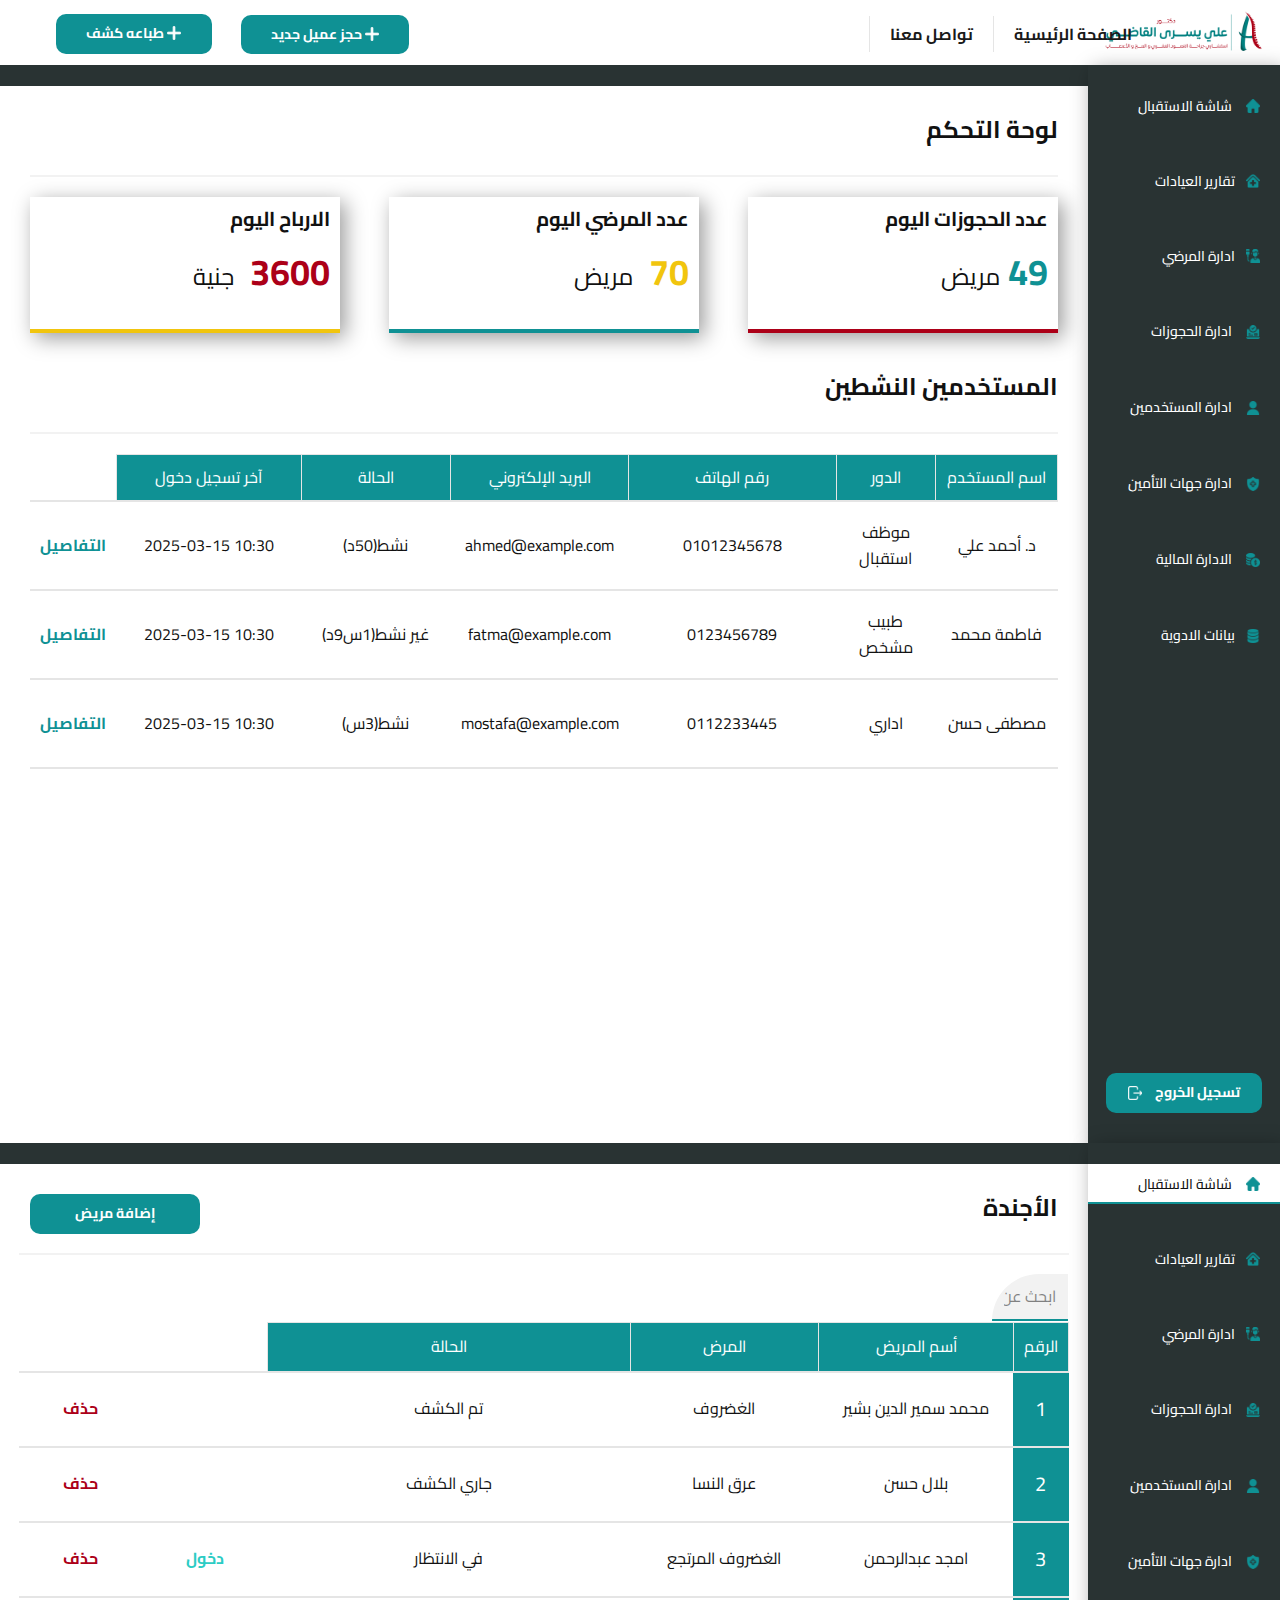
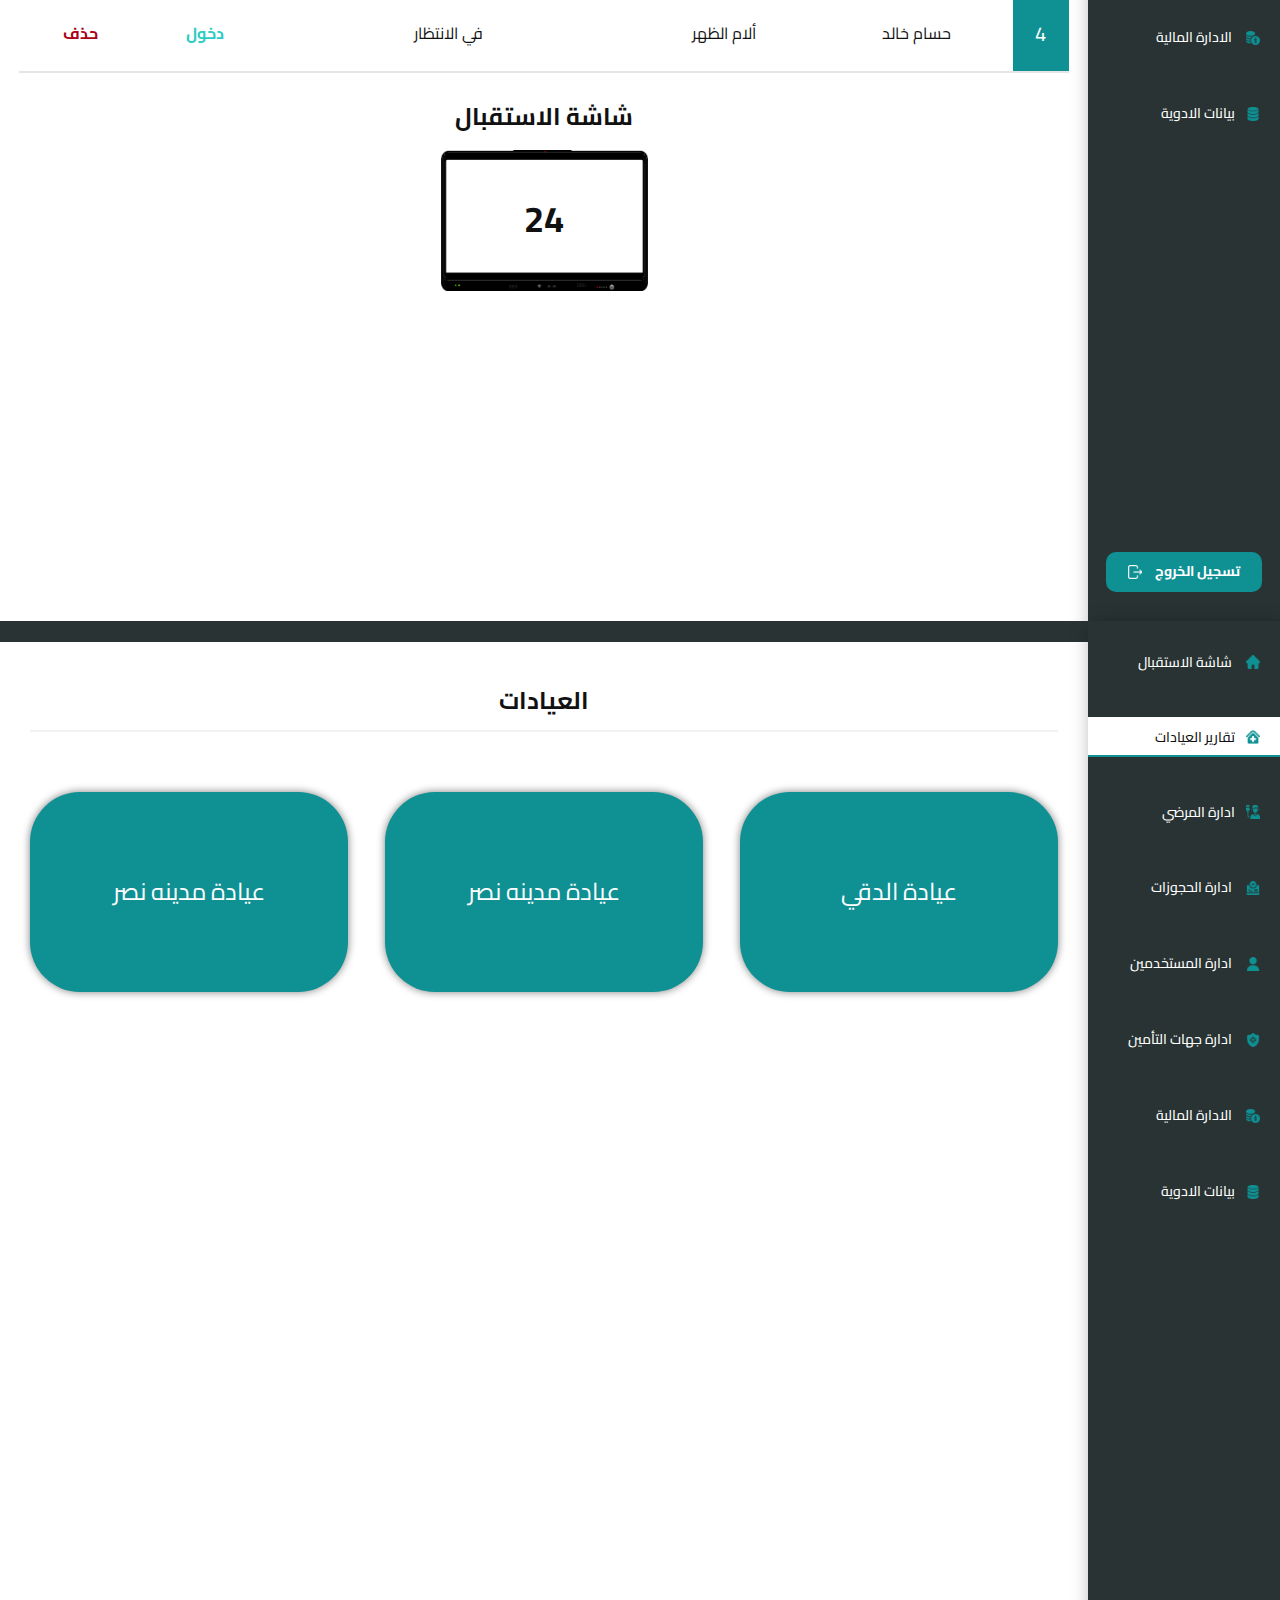
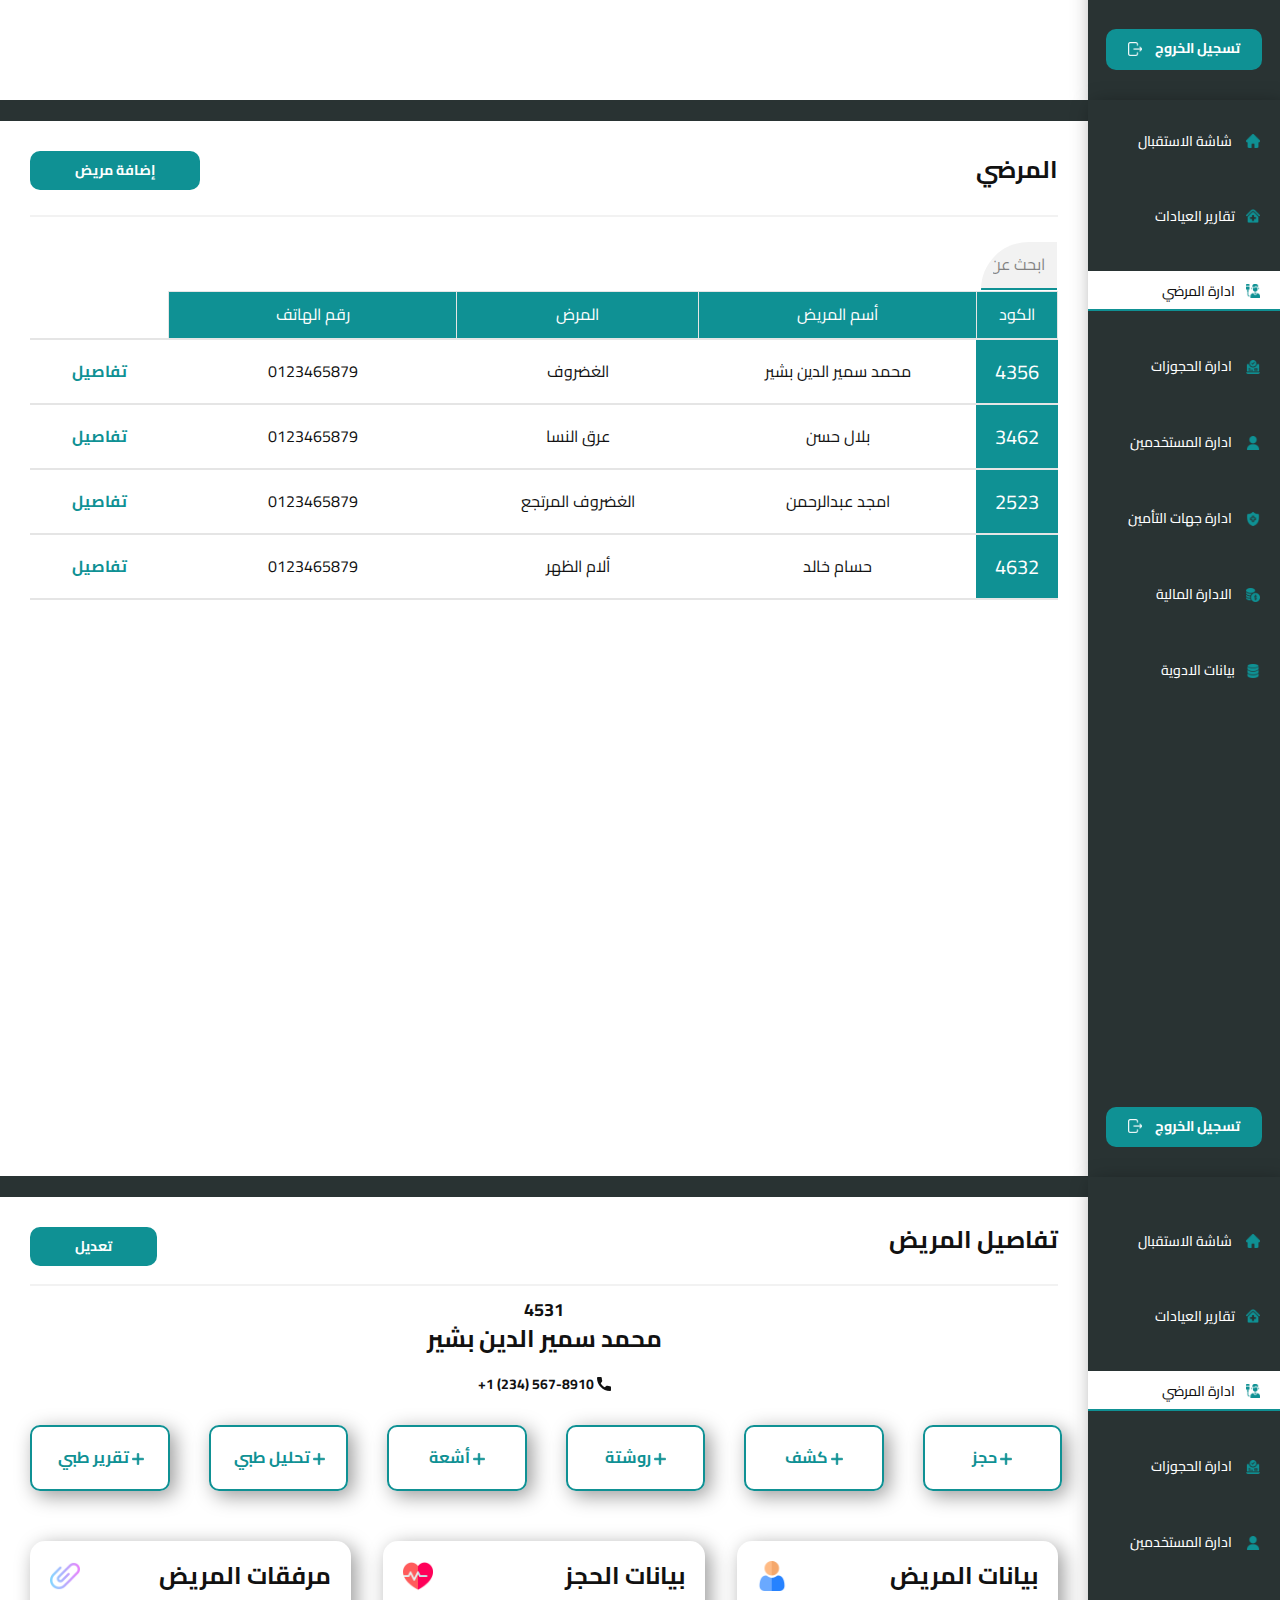
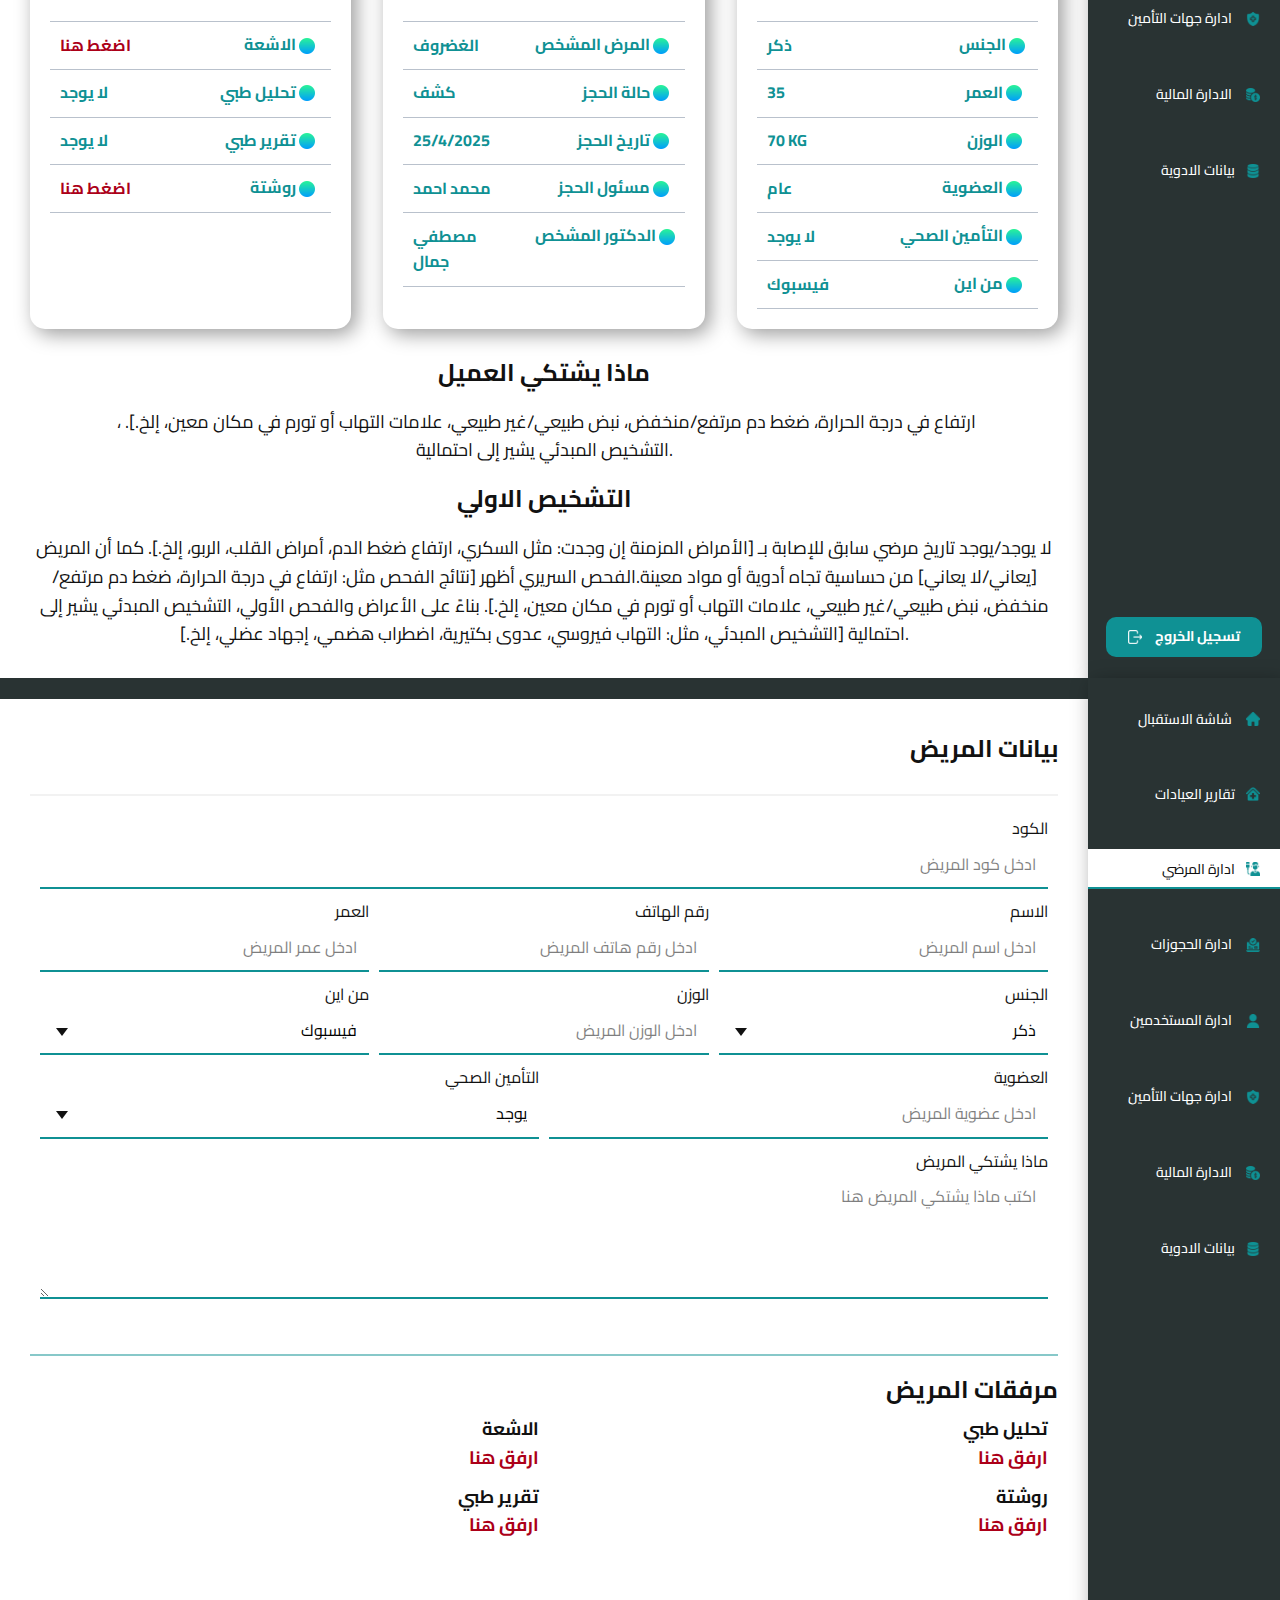
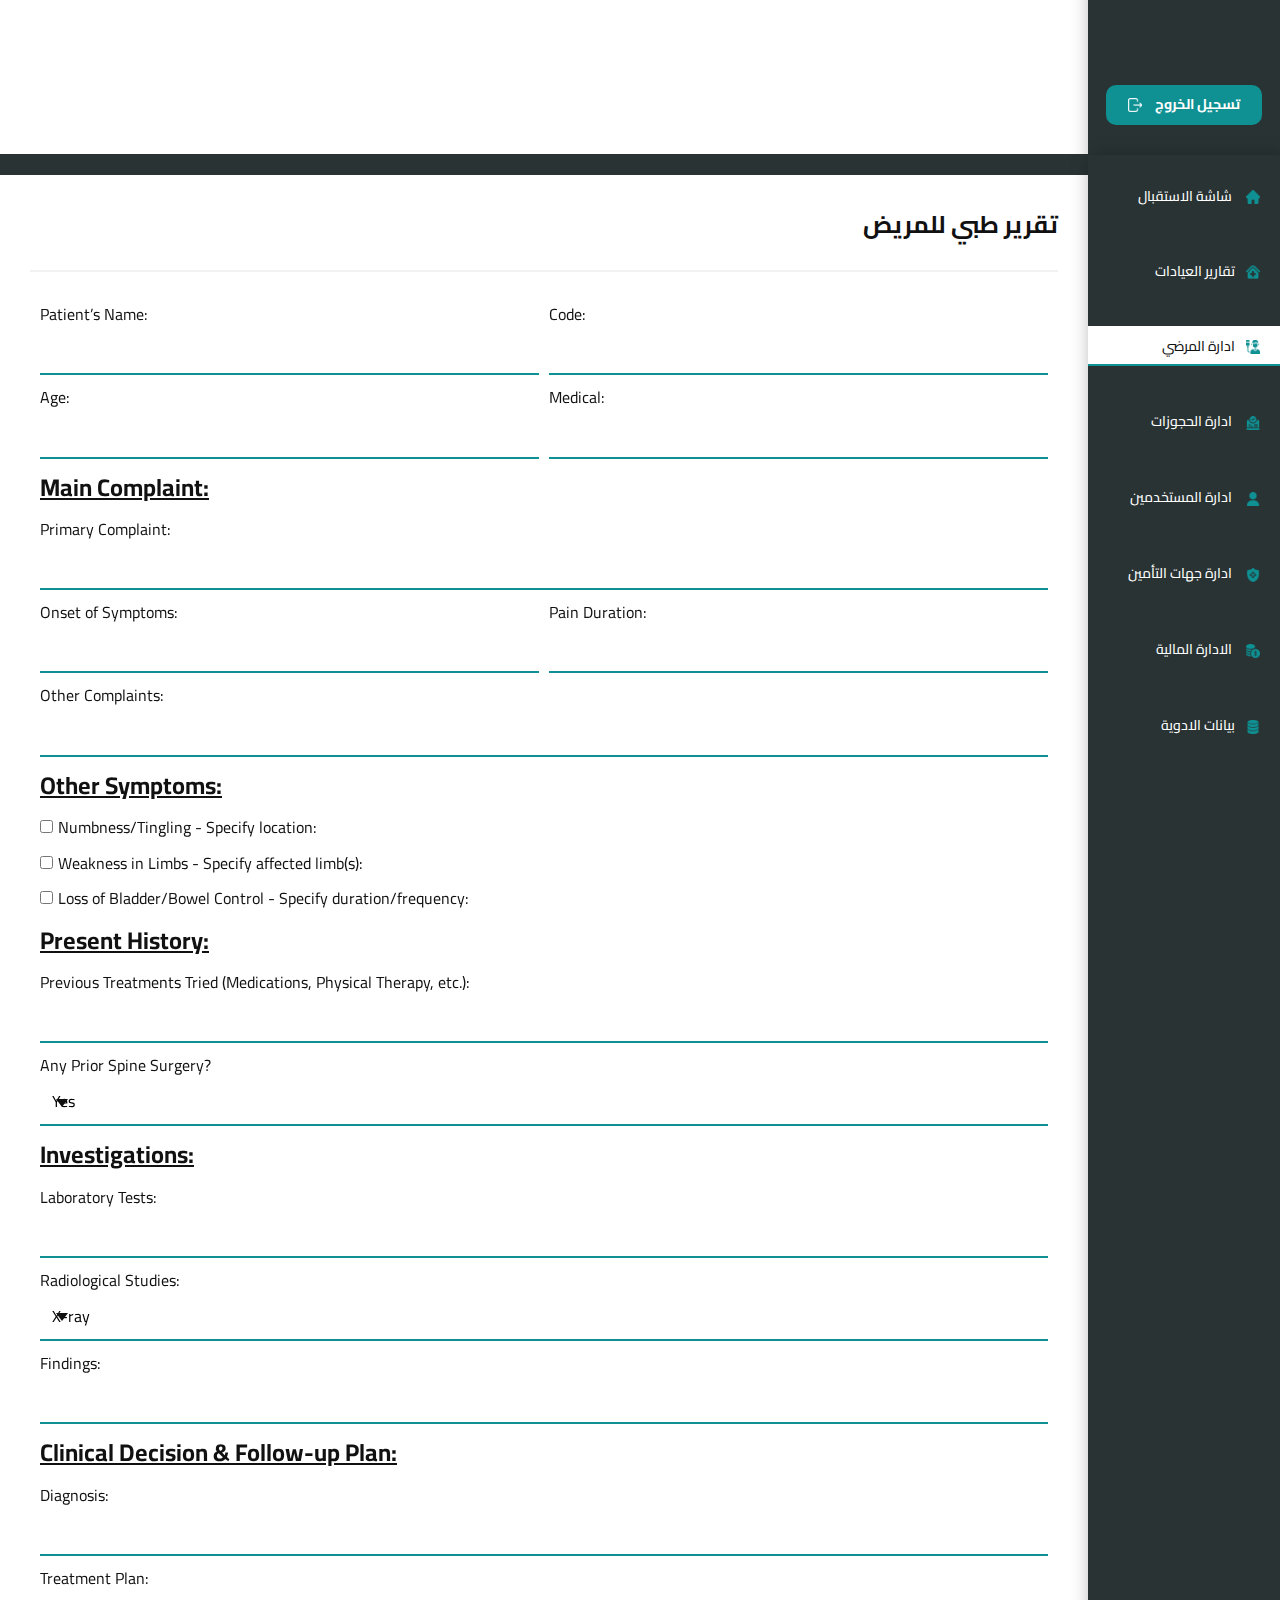
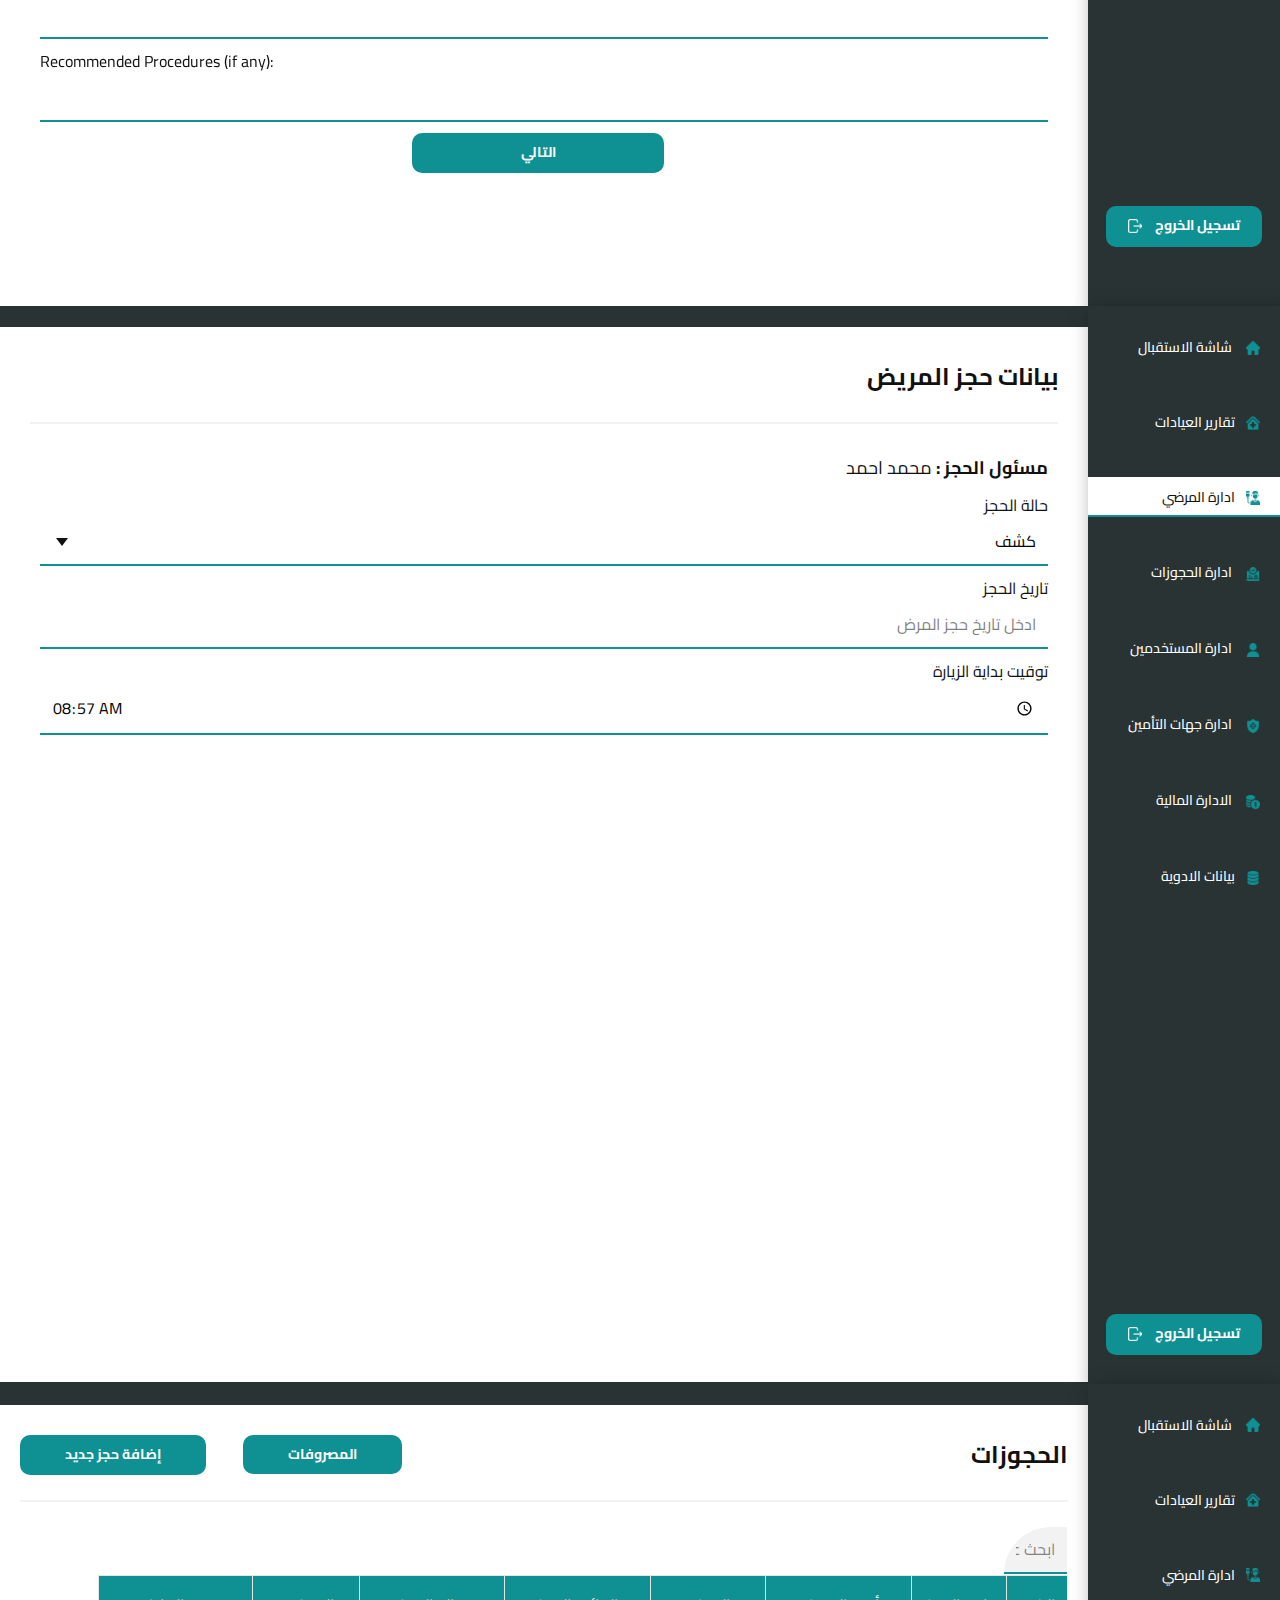
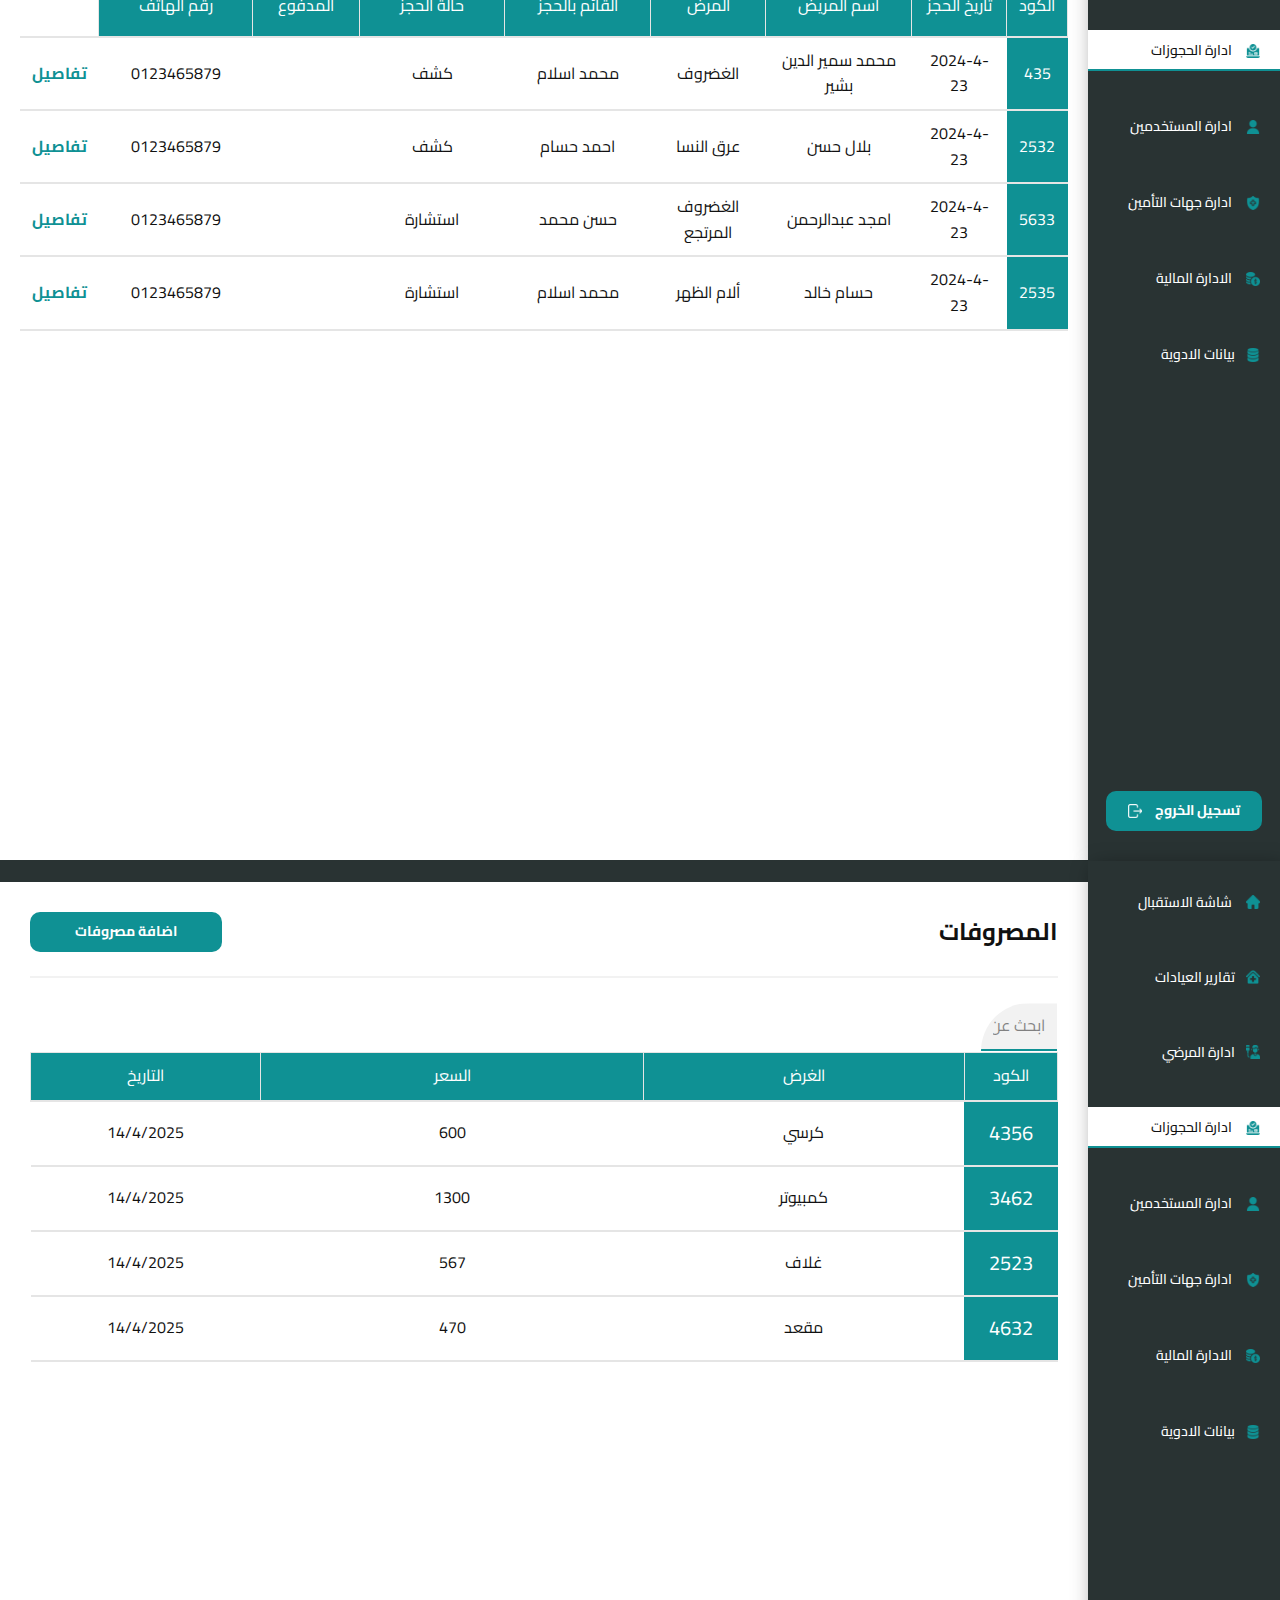
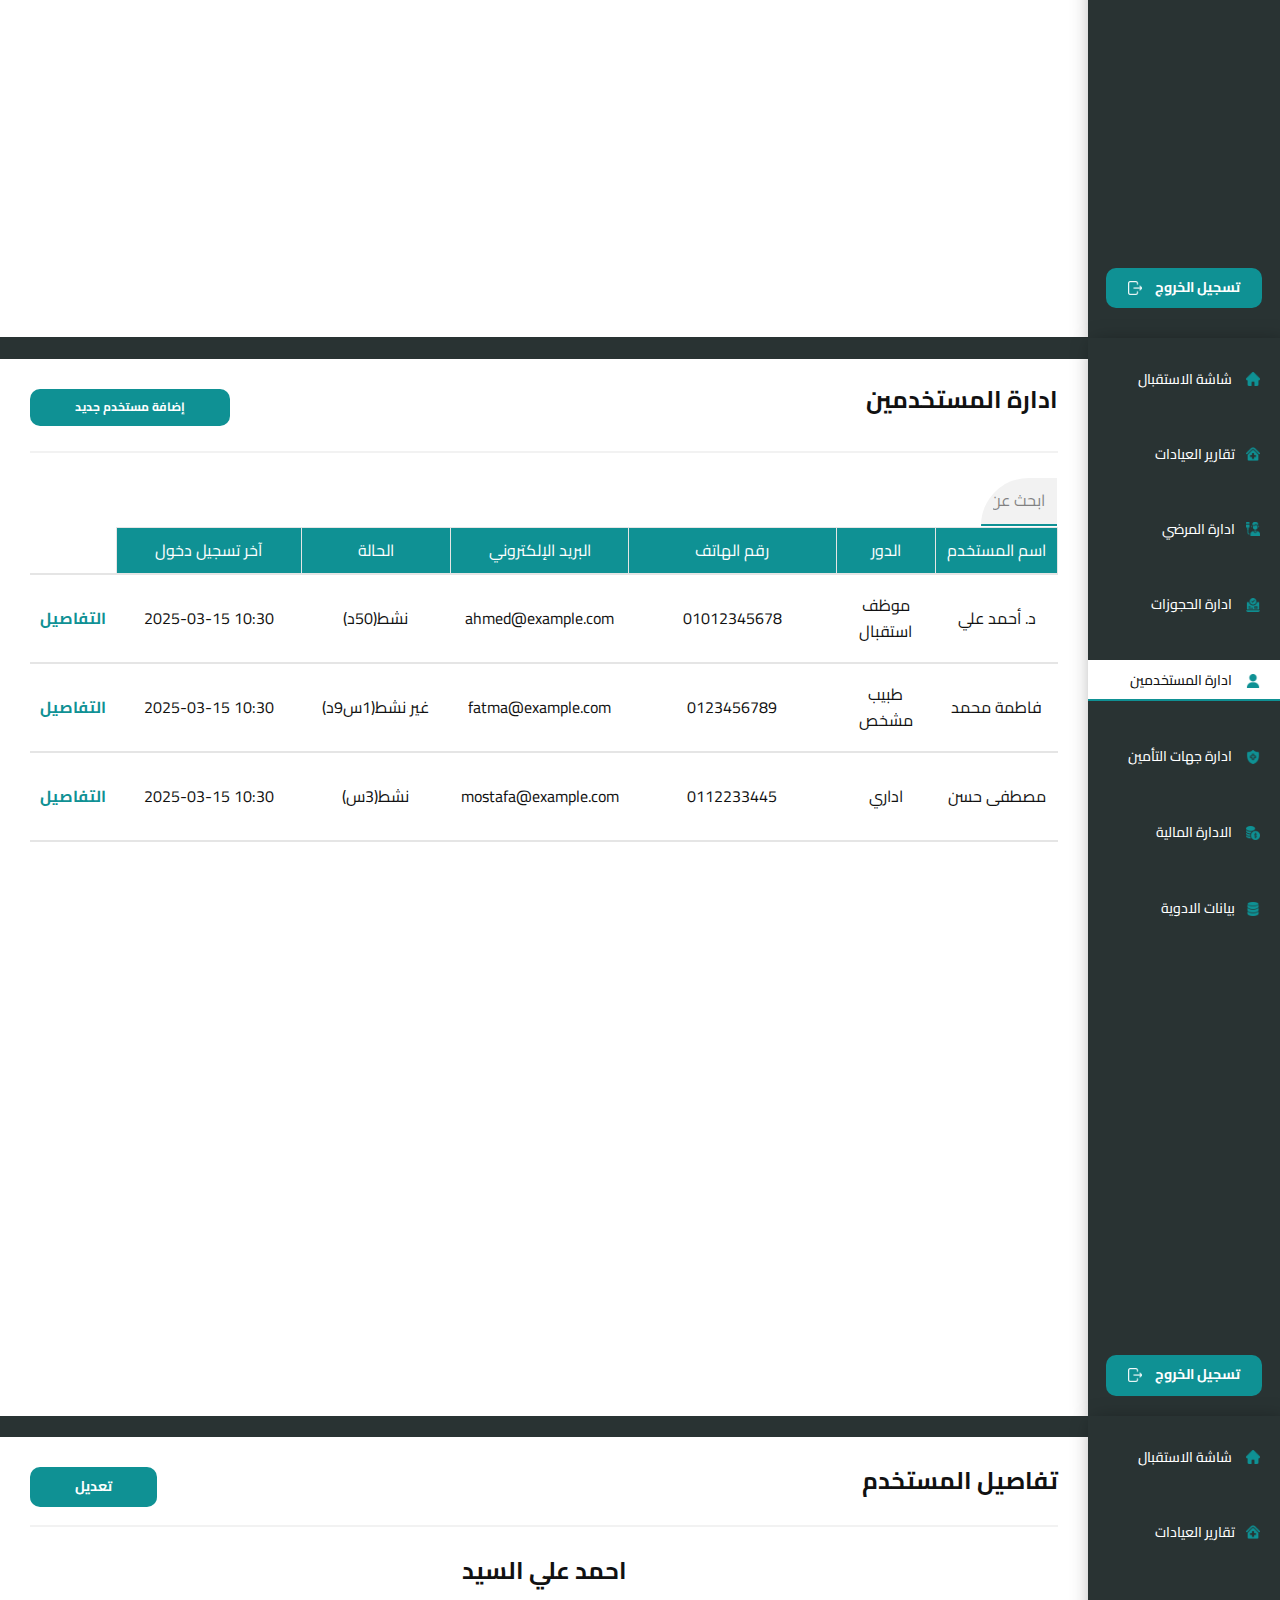
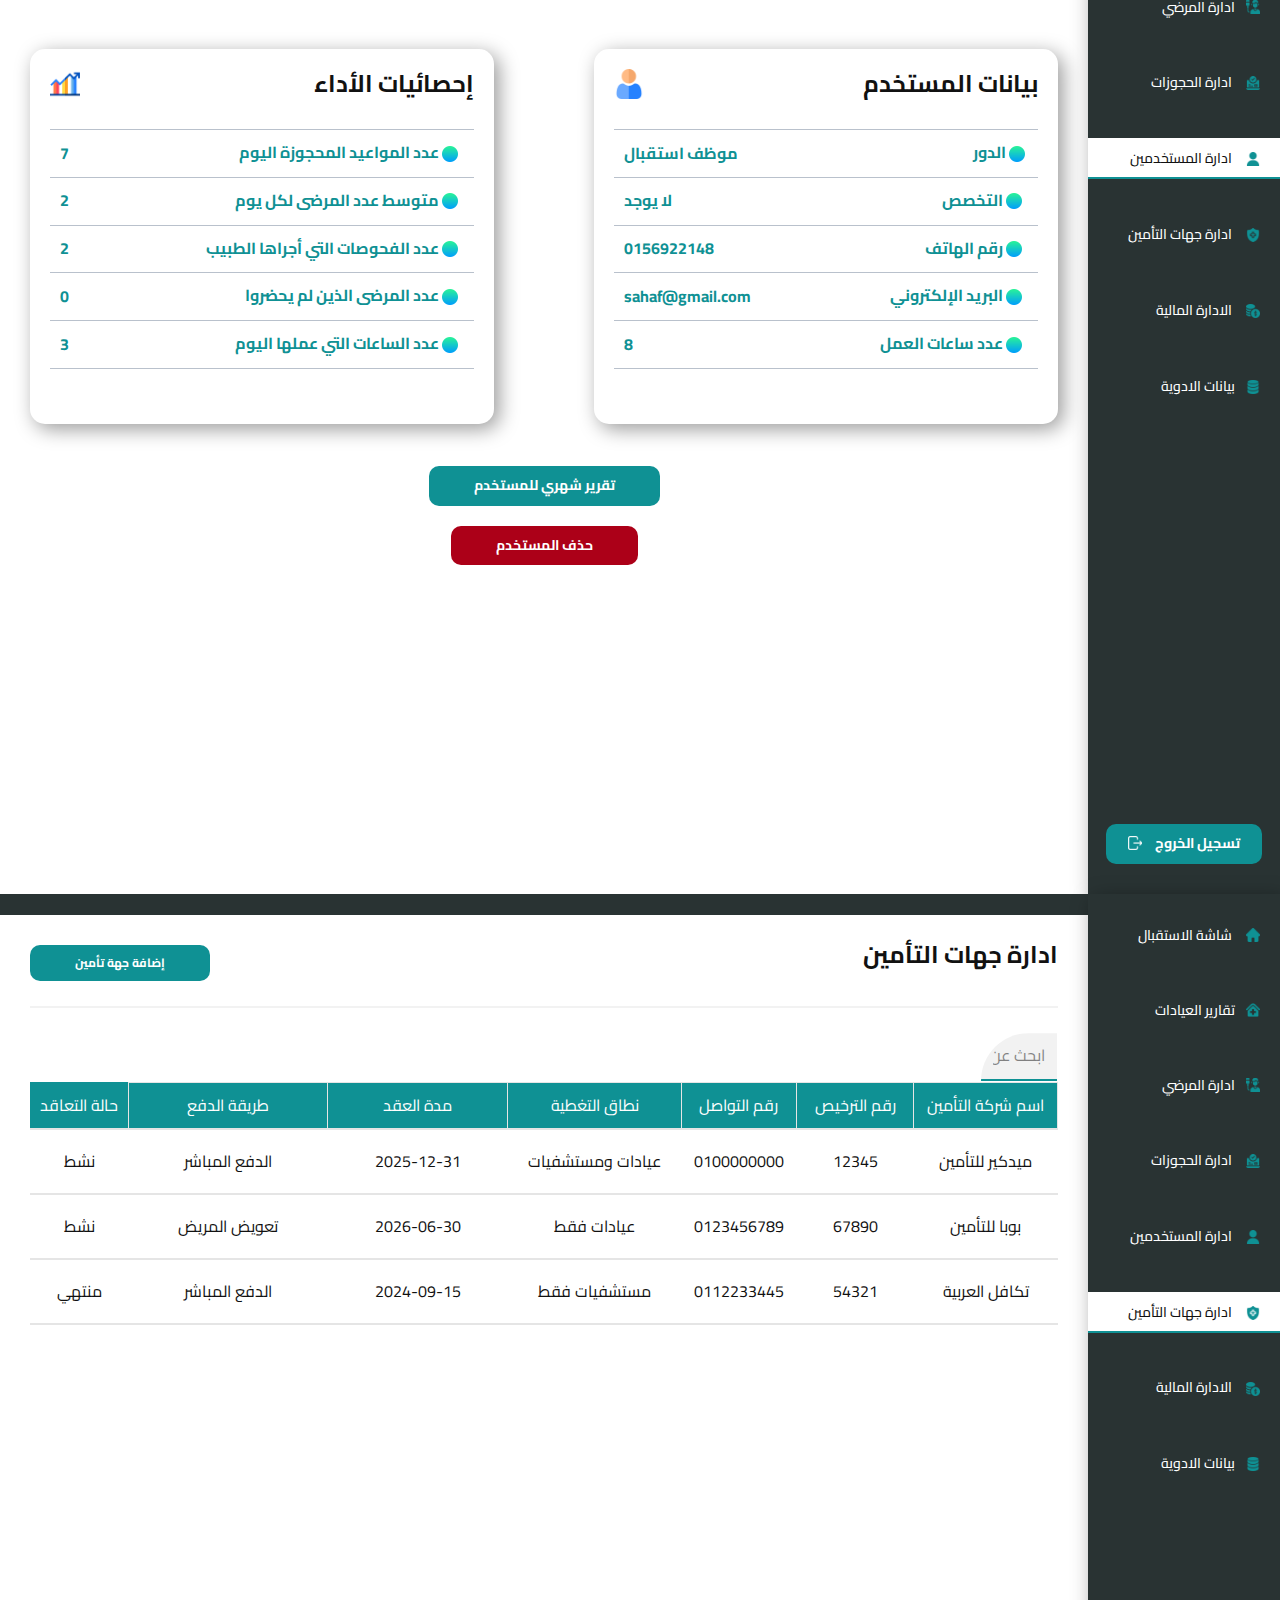
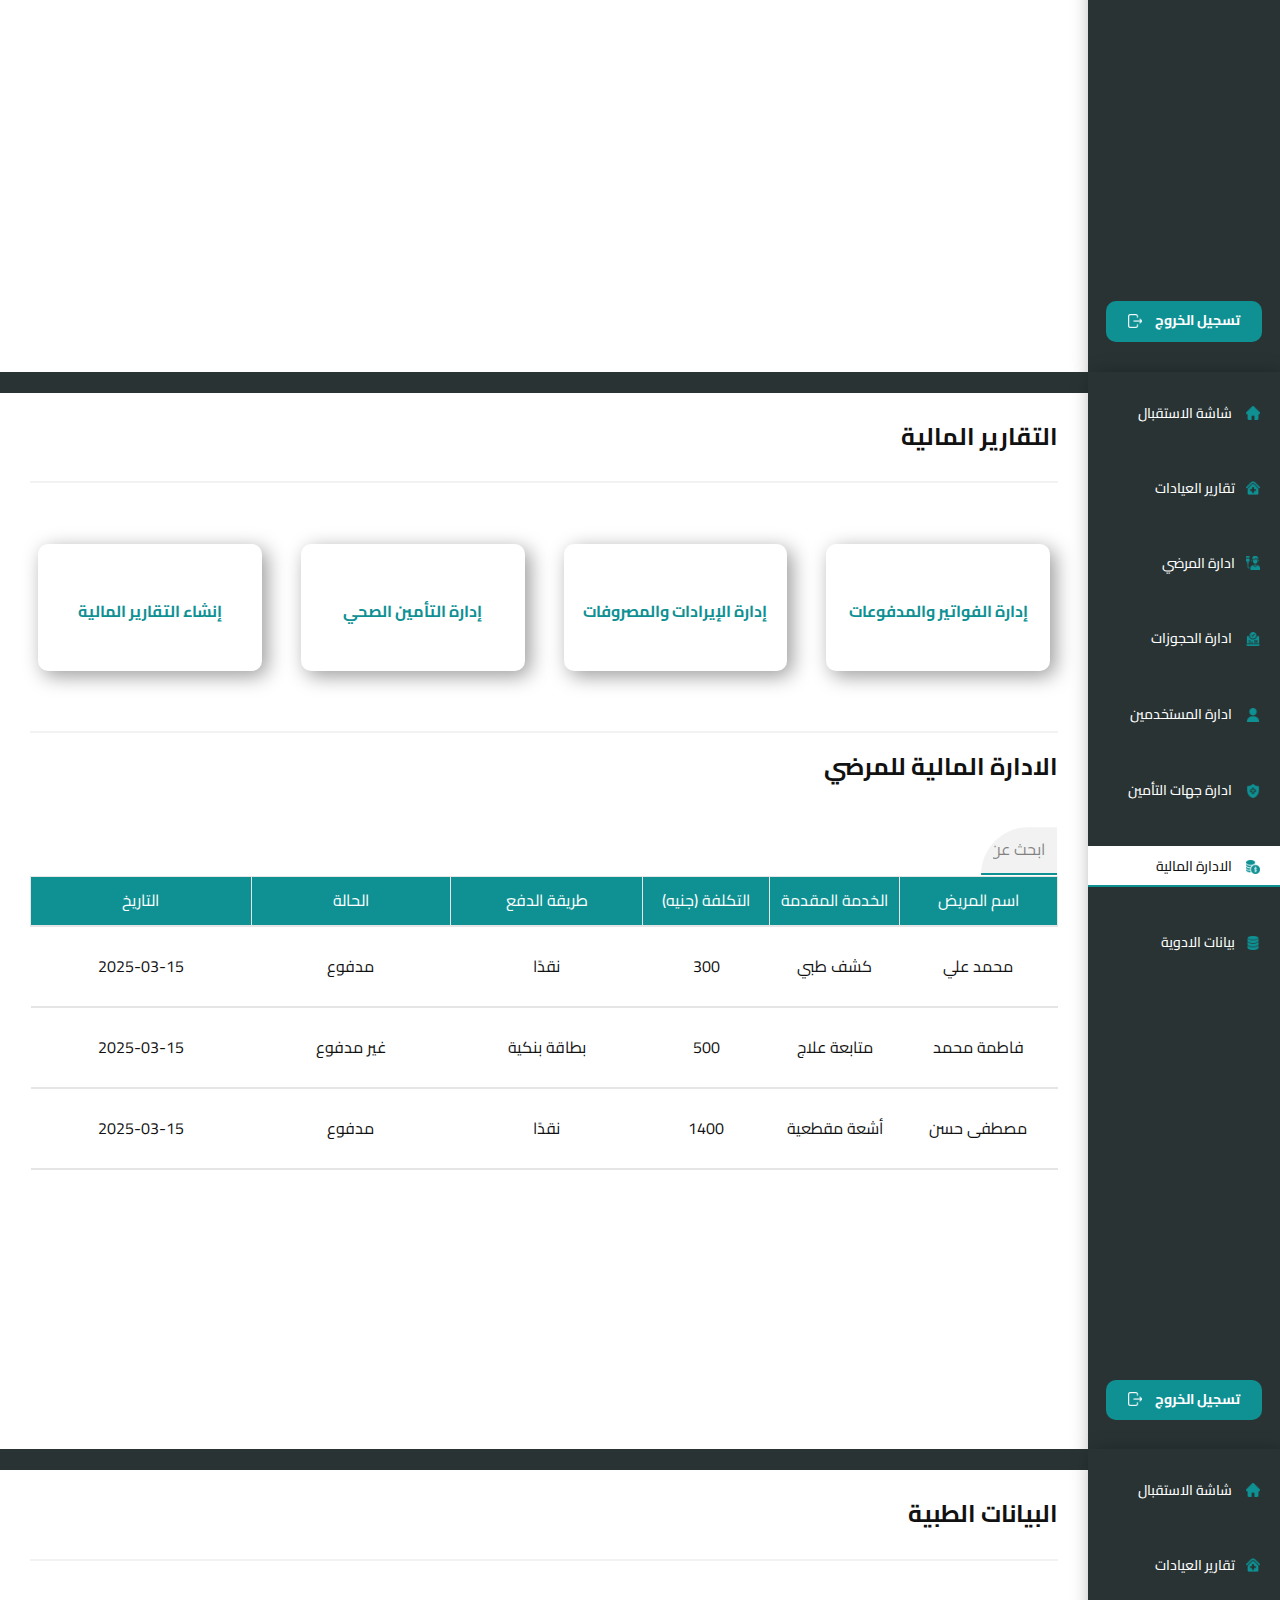
==== commit fe70f39c: "v3" ====
--- a/index.html
+++ b/index.html
@@ -1228,7 +1228,7 @@
                   <div class="u-container-layout u-valign-top-md u-valign-top-sm u-container-layout-2">
                     <h4 class="u-align-right u-text u-text-default u-text-1">تقرير طبي للمريض</h4>
                     <div class="u-align-center-xl u-align-right-lg u-align-right-md u-align-right-sm u-align-right-xs u-border-2 u-border-grey-10 u-expanded-width u-line u-line-horizontal u-opacity u-opacity-50 u-line-1"></div>
-                    <div class="u-align-right u-carousel u-carousel-duration-250 u-carousel-fade u-expanded-width-lg u-expanded-width-md u-expanded-width-sm u-expanded-width-xs u-form u-form-1" data-interval="0" data-u-ride="false">
+                    <div class="u-align-right u-carousel u-carousel-duration-250 u-carousel-fade u-expanded-width u-form u-form-1" data-interval="0" data-u-ride="false" id="carousel-1db7">
                       <form action="https://forms.nicepagesrv.com/v2/form/process" class="u-clearfix u-form-spacing-10 u-form-vertical u-inner-form" source="email" name="form-1" style="padding: 10px;">
                         <div class="u-carousel-inner" role="listbox">
                           <div class="u-carousel-item u-form-step u-slide u-active">
@@ -1331,16 +1331,16 @@
                             <p class="u-form-group u-form-text u-text u-text-7"> Oswestry Disability Index (ODI) Questionnaire: </p>
                             <div class="u-form-group u-form-partition-factor-2 u-form-group-26">
                               <label for="text-719b" class="u-label">Total Score:</label>
-                              <input type="text" placeholder="" id="text-719b" name="text" class="u-border-2 u-border-no-left u-border-no-right u-border-no-top u-border-palette-1-base u-input u-input-rectangle u-white">
+                              <input type="text" placeholder="" id="text-719b" name="text" class="u-border-2 u-border-no-left u-border-no-right u-border-no-top u-border-palette-1-base u-input u-input-rectangle">
                             </div>
                             <div class="u-form-group u-form-partition-factor-2 u-form-group-27">
                               <label for="text-570f" class="u-label">Percentage Disability:</label>
-                              <input type="text" placeholder="" id="text-570f" name="text-1" class="u-border-2 u-border-no-left u-border-no-right u-border-no-top u-border-palette-1-base u-input u-input-rectangle u-white">
+                              <input type="text" placeholder="" id="text-570f" name="text-1" class="u-border-2 u-border-no-left u-border-no-right u-border-no-top u-border-palette-1-base u-input u-input-rectangle">
                             </div>
                             <div class="u-form-group u-form-select u-form-group-28">
                               <label for="select-0de5" class="u-label">Interpretation:</label>
                               <div class="u-form-select-wrapper">
-                                <select id="select-0de5" name="select" class="u-border-2 u-border-no-left u-border-no-right u-border-no-top u-border-palette-1-base u-input u-input-rectangle u-white">
+                                <select id="select-0de5" name="select" class="u-border-2 u-border-no-left u-border-no-right u-border-no-top u-border-palette-1-base u-input u-input-rectangle">
                                   <option value="0-20%: Minimal Disability" data-calc="0-20%: Minimal Disability">0-20%: Minimal Disability</option>
                                   <option value="21-40%: Moderate Disability" data-calc="21-40%: Moderate Disability">21-40%: Moderate Disability</option>
                                   <option value="41-60%: Severe Disability" data-calc="41-60%: Severe Disability">41-60%: Severe Disability</option>
@@ -1353,7 +1353,7 @@
                             <div class="u-form-group u-form-select u-form-group-29">
                               <label for="select-d51b" class="u-label">1. Pain Intensity:</label>
                               <div class="u-form-select-wrapper">
-                                <select id="select-d51b" name="select-1" class="u-border-2 u-border-no-left u-border-no-right u-border-no-top u-border-palette-1-base u-input u-input-rectangle u-white">
+                                <select id="select-d51b" name="select-1" class="u-border-2 u-border-no-left u-border-no-right u-border-no-top u-border-palette-1-base u-input u-input-rectangle">
                                   <option value="No Pain" data-calc="No Pain">No Pain</option>
                                   <option value="Mild Pain" data-calc="Mild Pain">Mild Pain</option>
                                   <option value="Moderate Pain" data-calc="Moderate Pain">Moderate Pain</option>
@@ -1366,7 +1366,7 @@
                             <div class="u-form-group u-form-select u-form-group-30">
                               <label for="select-90eb" class="u-label">2. Personal Care:</label>
                               <div class="u-form-select-wrapper">
-                                <select id="select-90eb" name="select-2" class="u-border-2 u-border-no-left u-border-no-right u-border-no-top u-border-palette-1-base u-input u-input-rectangle u-white">
+                                <select id="select-90eb" name="select-2" class="u-border-2 u-border-no-left u-border-no-right u-border-no-top u-border-palette-1-base u-input u-input-rectangle">
                                   <option value="No Issues" data-calc="No Issues">No Issues</option>
                                   <option value="Mild Difficulty" data-calc="Mild Difficulty">Mild Difficulty</option>
                                   <option value="Some Assistance" data-calc="Some Assistance">Some Assistance</option>
@@ -1379,7 +1379,7 @@
                             <div class="u-form-group u-form-select u-form-group-31">
                               <label for="select-723e" class="u-label">3. Lifting:</label>
                               <div class="u-form-select-wrapper">
-                                <select id="select-723e" name="select-3" class="u-border-2 u-border-no-left u-border-no-right u-border-no-top u-border-palette-1-base u-input u-input-rectangle u-white">
+                                <select id="select-723e" name="select-3" class="u-border-2 u-border-no-left u-border-no-right u-border-no-top u-border-palette-1-base u-input u-input-rectangle">
                                   <option value="No Issues" data-calc="No Issues">No Issues</option>
                                   <option value="heavy Weights" data-calc="heavy Weights">heavy Weights</option>
                                   <option value="Moderate Weights" data-calc="Moderate Weights">Moderate Weights</option>
@@ -1392,7 +1392,7 @@
                             <div class="u-form-group u-form-select u-form-group-32">
                               <label for="select-d43c" class="u-label">4. Walking:</label>
                               <div class="u-form-select-wrapper">
-                                <select id="select-d43c" name="select-4" class="u-border-2 u-border-no-left u-border-no-right u-border-no-top u-border-palette-1-base u-input u-input-rectangle u-white">
+                                <select id="select-d43c" name="select-4" class="u-border-2 u-border-no-left u-border-no-right u-border-no-top u-border-palette-1-base u-input u-input-rectangle">
                                   <option value="No Issues" data-calc="No Issues">No Issues</option>
                                   <option value="Slight Difficulty" data-calc="Slight Difficulty">Slight Difficulty</option>
                                   <option value="Moderate Difficulty" data-calc="Moderate Difficulty">Moderate Difficulty</option>
@@ -1405,7 +1405,7 @@
                             <div class="u-form-group u-form-select u-form-group-33">
                               <label for="select-e73f" class="u-label">5. Sitting:</label>
                               <div class="u-form-select-wrapper">
-                                <select id="select-e73f" name="select-5" class="u-border-2 u-border-no-left u-border-no-right u-border-no-top u-border-palette-1-base u-input u-input-rectangle u-white">
+                                <select id="select-e73f" name="select-5" class="u-border-2 u-border-no-left u-border-no-right u-border-no-top u-border-palette-1-base u-input u-input-rectangle">
                                   <option value="No Issues" data-calc="No Issues">No Issues</option>
                                   <option value="Slight Discomfort" data-calc="Slight Discomfort">Slight Discomfort</option>
                                   <option value="Need Frequent Position Changes" data-calc="Need Frequent Position Changes">Need Frequent Position Changes</option>
@@ -1418,7 +1418,7 @@
                             <div class="u-form-group u-form-select u-form-group-34">
                               <label for="select-735b" class="u-label">6. Standing:</label>
                               <div class="u-form-select-wrapper">
-                                <select id="select-735b" name="select-6" class="u-border-2 u-border-no-left u-border-no-right u-border-no-top u-border-palette-1-base u-input u-input-rectangle u-white">
+                                <select id="select-735b" name="select-6" class="u-border-2 u-border-no-left u-border-no-right u-border-no-top u-border-palette-1-base u-input u-input-rectangle">
                                   <option value="No Issues" data-calc="No Issues">No Issues</option>
                                   <option value="Slight Pain" data-calc="Slight Pain">Slight Pain</option>
                                   <option value="Moderate Pain" data-calc="Moderate Pain">Moderate Pain</option>
@@ -1431,7 +1431,7 @@
                             <div class="u-form-group u-form-select u-form-group-35">
                               <label for="select-a5fd" class="u-label">7. Sleeping:</label>
                               <div class="u-form-select-wrapper">
-                                <select id="select-a5fd" name="select-7" class="u-border-2 u-border-no-left u-border-no-right u-border-no-top u-border-palette-1-base u-input u-input-rectangle u-white">
+                                <select id="select-a5fd" name="select-7" class="u-border-2 u-border-no-left u-border-no-right u-border-no-top u-border-palette-1-base u-input u-input-rectangle">
                                   <option value="No Issues" data-calc="No Issues">No Issues</option>
                                   <option value="Slight Disturbance" data-calc="Slight Disturbance">Slight Disturbance</option>
                                   <option value="Moderate Disturbance" data-calc="Moderate Disturbance">Moderate Disturbance</option>
@@ -1444,7 +1444,7 @@
                             <div class="u-form-group u-form-select u-form-group-36">
                               <label for="select-49f0" class="u-label">8. Social Life:</label>
                               <div class="u-form-select-wrapper">
-                                <select id="select-49f0" name="select-8" class="u-border-2 u-border-no-left u-border-no-right u-border-no-top u-border-palette-1-base u-input u-input-rectangle u-white">
+                                <select id="select-49f0" name="select-8" class="u-border-2 u-border-no-left u-border-no-right u-border-no-top u-border-palette-1-base u-input u-input-rectangle">
                                   <option value="Normal" data-calc="Normal">Normal</option>
                                   <option value="Mild Restriction" data-calc="Mild Restriction">Mild Restriction</option>
                                   <option value="Moderate Restriction" data-calc="Moderate Restriction">Moderate Restriction</option>
@@ -1457,7 +1457,7 @@
                             <div class="u-form-group u-form-select u-form-group-37">
                               <label for="select-eda9" class="u-label">9. Traveling:</label>
                               <div class="u-form-select-wrapper">
-                                <select id="select-eda9" name="select-9" class="u-border-2 u-border-no-left u-border-no-right u-border-no-top u-border-palette-1-base u-input u-input-rectangle u-white">
+                                <select id="select-eda9" name="select-9" class="u-border-2 u-border-no-left u-border-no-right u-border-no-top u-border-palette-1-base u-input u-input-rectangle">
                                   <option value="No Issues" data-calc="No Issues">No Issues</option>
                                   <option value="Slight Discomfort" data-calc="Slight Discomfort">Slight Discomfort</option>
                                   <option value="Moderate Discomfort" data-calc="Moderate Discomfort">Moderate Discomfort</option>
@@ -1470,7 +1470,7 @@
                             <div class="u-form-group u-form-select u-form-group-38">
                               <label for="select-d5f3" class="u-label">10. Employment/Home:</label>
                               <div class="u-form-select-wrapper">
-                                <select id="select-d5f3" name="select-10" class="u-border-2 u-border-no-left u-border-no-right u-border-no-top u-border-palette-1-base u-input u-input-rectangle u-white">
+                                <select id="select-d5f3" name="select-10" class="u-border-2 u-border-no-left u-border-no-right u-border-no-top u-border-palette-1-base u-input u-input-rectangle">
                                   <option value="No Issues" data-calc="No Issues">No Issues</option>
                                   <option value="Some Restriction" data-calc="Some Restriction">Some Restriction</option>
                                   <option value="Moderate Restriction" data-calc="Moderate Restriction">Moderate Restriction</option>
@@ -1485,15 +1485,15 @@
                             <p class="u-form-group u-form-text u-text u-text-8"> Follow-up Progress Notes: </p>
                             <div class="u-form-group u-form-textarea u-form-group-40">
                               <label for="textarea-3313" class="u-label">1st Visit: Date __/__/__ </label>
-                              <textarea rows="4" cols="50" id="textarea-3313" name="textarea" class="u-border-2 u-border-no-left u-border-no-right u-border-no-top u-border-palette-1-base u-input u-input-rectangle u-white"></textarea>
+                              <textarea rows="4" cols="50" id="textarea-3313" name="textarea" class="u-border-2 u-border-no-left u-border-no-right u-border-no-top u-border-palette-1-base u-input u-input-rectangle"></textarea>
                             </div>
                             <div class="u-form-group u-form-textarea u-form-group-41">
                               <label for="textarea-e533" class="u-label">2nd Visit: Date __/__/__ </label>
-                              <textarea rows="4" cols="50" id="textarea-e533" name="textarea-1" class="u-border-2 u-border-no-left u-border-no-right u-border-no-top u-border-palette-1-base u-input u-input-rectangle u-white"></textarea>
+                              <textarea rows="4" cols="50" id="textarea-e533" name="textarea-1" class="u-border-2 u-border-no-left u-border-no-right u-border-no-top u-border-palette-1-base u-input u-input-rectangle"></textarea>
                             </div>
                             <div class="u-form-group u-form-textarea u-form-group-42">
                               <label for="textarea-4c9c" class="u-label">3rd Visit: Date __/__/__ </label>
-                              <textarea rows="4" cols="50" id="textarea-4c9c" name="textarea-2" class="u-border-2 u-border-no-left u-border-no-right u-border-no-top u-border-palette-1-base u-input u-input-rectangle u-white"></textarea>
+                              <textarea rows="4" cols="50" id="textarea-4c9c" name="textarea-2" class="u-border-2 u-border-no-left u-border-no-right u-border-no-top u-border-palette-1-base u-input u-input-rectangle"></textarea>
                             </div>
                           </div>
                         </div>
--- a/index.css
+++ b/index.css
@@ -488,10 +488,6 @@
 @media (max-width: 767px) {
    .u-section-1 {
     min-height: 200px;
-  }
-
-  .u-section-1 .u-layout-wrap-1 {
-    position: relative;
   }
 
   .u-section-1 .u-layout-cell-1 {
@@ -6251,7 +6247,7 @@
 }
 
 .u-section-7 .u-group-1 {
-  min-height: 1699px;
+  min-height: 1731px;
   margin-top: 0;
   margin-bottom: 0;
   height: auto;
@@ -6273,8 +6269,7 @@
 }
 
 .u-section-7 .u-form-1 {
-  height: 664px;
-  width: 1232px;
+  height: 1585px;
   margin: 20px 0 0;
 }
 
@@ -6390,67 +6385,67 @@
 
 .u-section-7 .u-form-group-26 {
   margin-left: 0;
-  margin-top: 20px;
+  margin-top: 20px !important;
 }
 
 .u-section-7 .u-form-group-27 {
   margin-left: 0;
-  margin-top: 20px;
+  margin-top: 20px !important;
 }
 
 .u-section-7 .u-form-group-28 {
   margin-left: 0;
-  margin-top: 20px;
+  margin-top: 20px !important;
 }
 
 .u-section-7 .u-form-group-29 {
   margin-left: 0;
-  margin-top: 20px;
+  margin-top: 20px !important;
 }
 
 .u-section-7 .u-form-group-30 {
   margin-left: 0;
-  margin-top: 20px;
+  margin-top: 20px !important;
 }
 
 .u-section-7 .u-form-group-31 {
   margin-left: 0;
-  margin-top: 20px;
+  margin-top: 20px !important;
 }
 
 .u-section-7 .u-form-group-32 {
   margin-left: 0;
-  margin-top: 20px;
+  margin-top: 20px !important;
 }
 
 .u-section-7 .u-form-group-33 {
   margin-left: 0;
-  margin-top: 20px;
+  margin-top: 20px !important;
 }
 
 .u-section-7 .u-form-group-34 {
   margin-left: 0;
-  margin-top: 20px;
+  margin-top: 20px !important;
 }
 
 .u-section-7 .u-form-group-35 {
   margin-left: 0;
-  margin-top: 20px;
+  margin-top: 20px !important;
 }
 
 .u-section-7 .u-form-group-36 {
   margin-left: 0;
-  margin-top: 20px;
+  margin-top: 20px !important;
 }
 
 .u-section-7 .u-form-group-37 {
   margin-left: 0;
-  margin-top: 20px;
+  margin-top: 20px !important;
 }
 
 .u-section-7 .u-form-group-38 {
   margin-left: 0;
-  margin-top: 20px;
+  margin-top: 20px !important;
 }
 
 .u-section-7 .u-text-8 {
@@ -6462,17 +6457,17 @@
 
 .u-section-7 .u-form-group-40 {
   margin-left: 0;
-  margin-top: 20px;
+  margin-top: 20px !important;
 }
 
 .u-section-7 .u-form-group-41 {
   margin-left: 0;
-  margin-top: 20px;
+  margin-top: 20px !important;
 }
 
 .u-section-7 .u-form-group-42 {
   margin-left: 0;
-  margin-top: 20px;
+  margin-top: 20px !important;
 }
 
 .u-section-7 .u-btn-1 {
@@ -6727,7 +6722,6 @@
     height: 319px;
     margin-right: initial;
     margin-left: initial;
-    width: auto;
   }
 
   .u-section-7 .u-layout-cell-2 {
@@ -6873,7 +6867,6 @@
 
   .u-section-7 .u-form-1 {
     height: 673px;
-    width: auto;
     margin-right: initial;
     margin-left: initial;
   }
